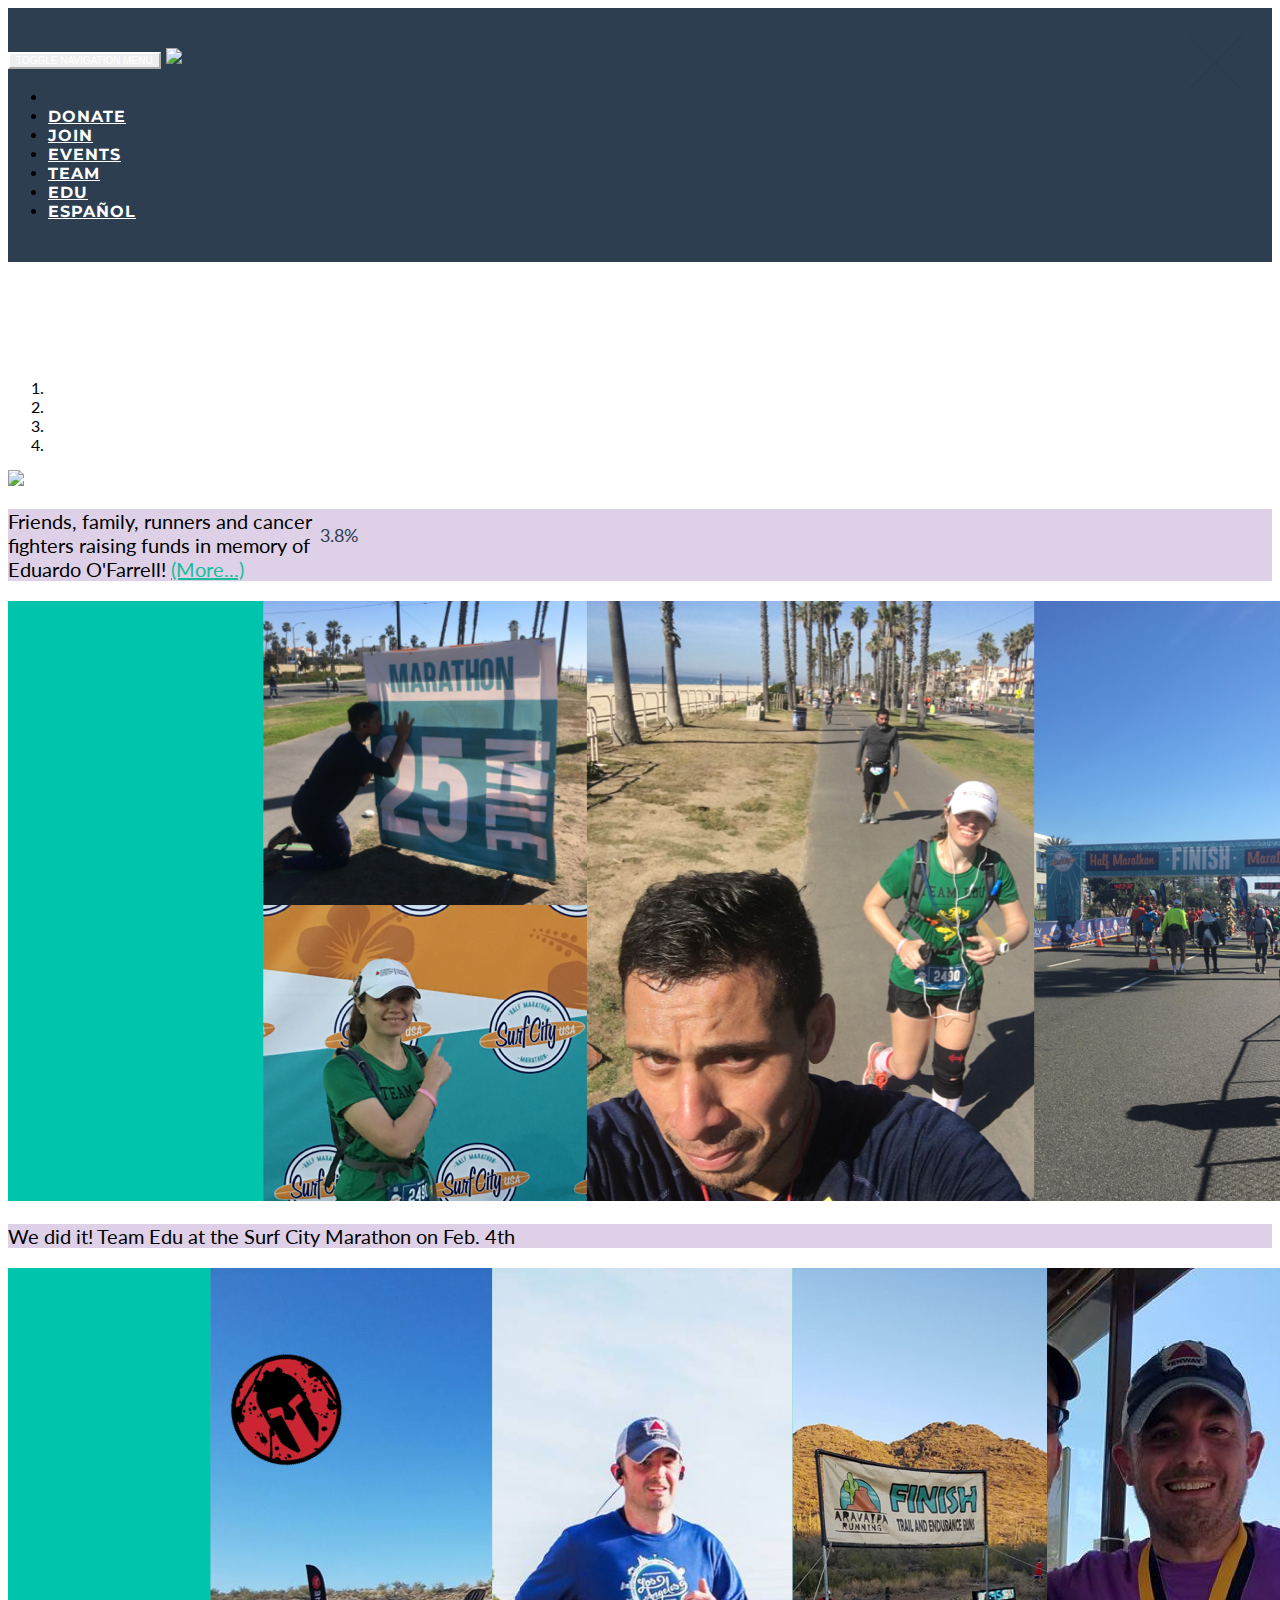
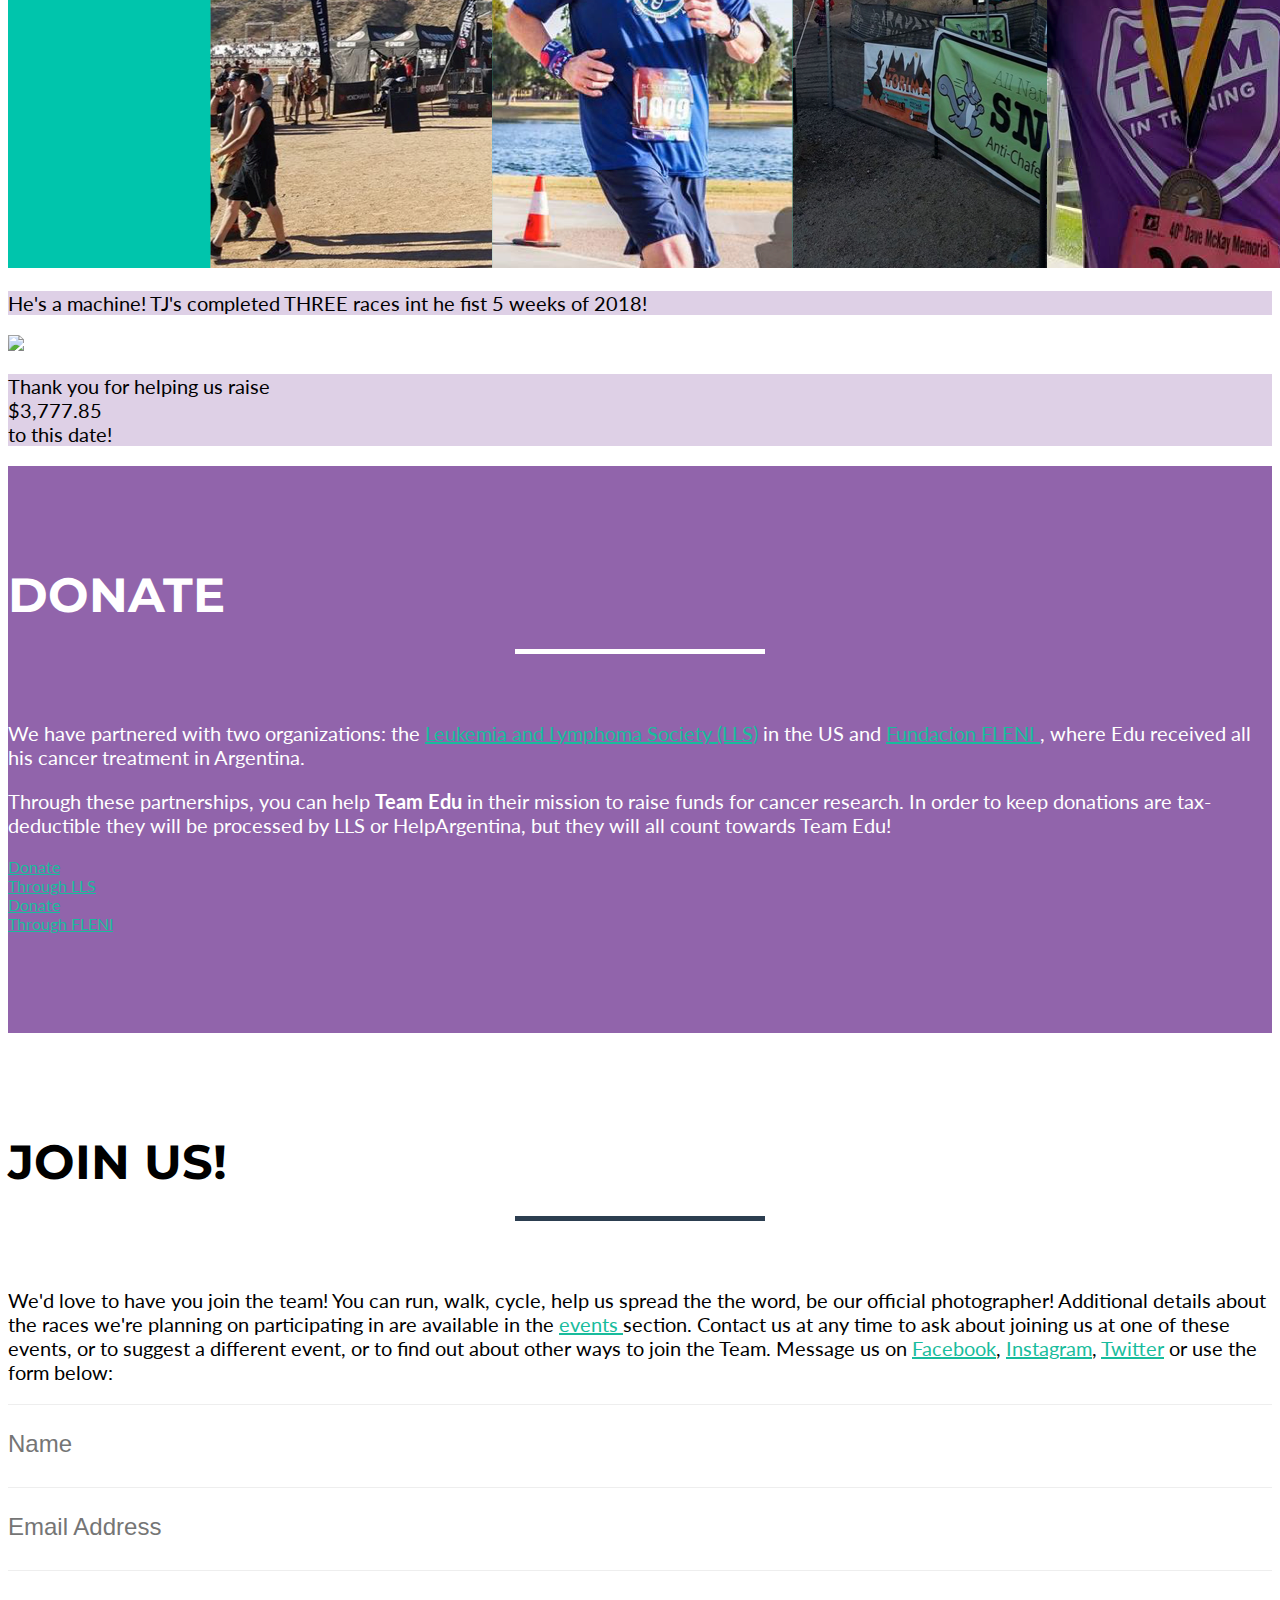
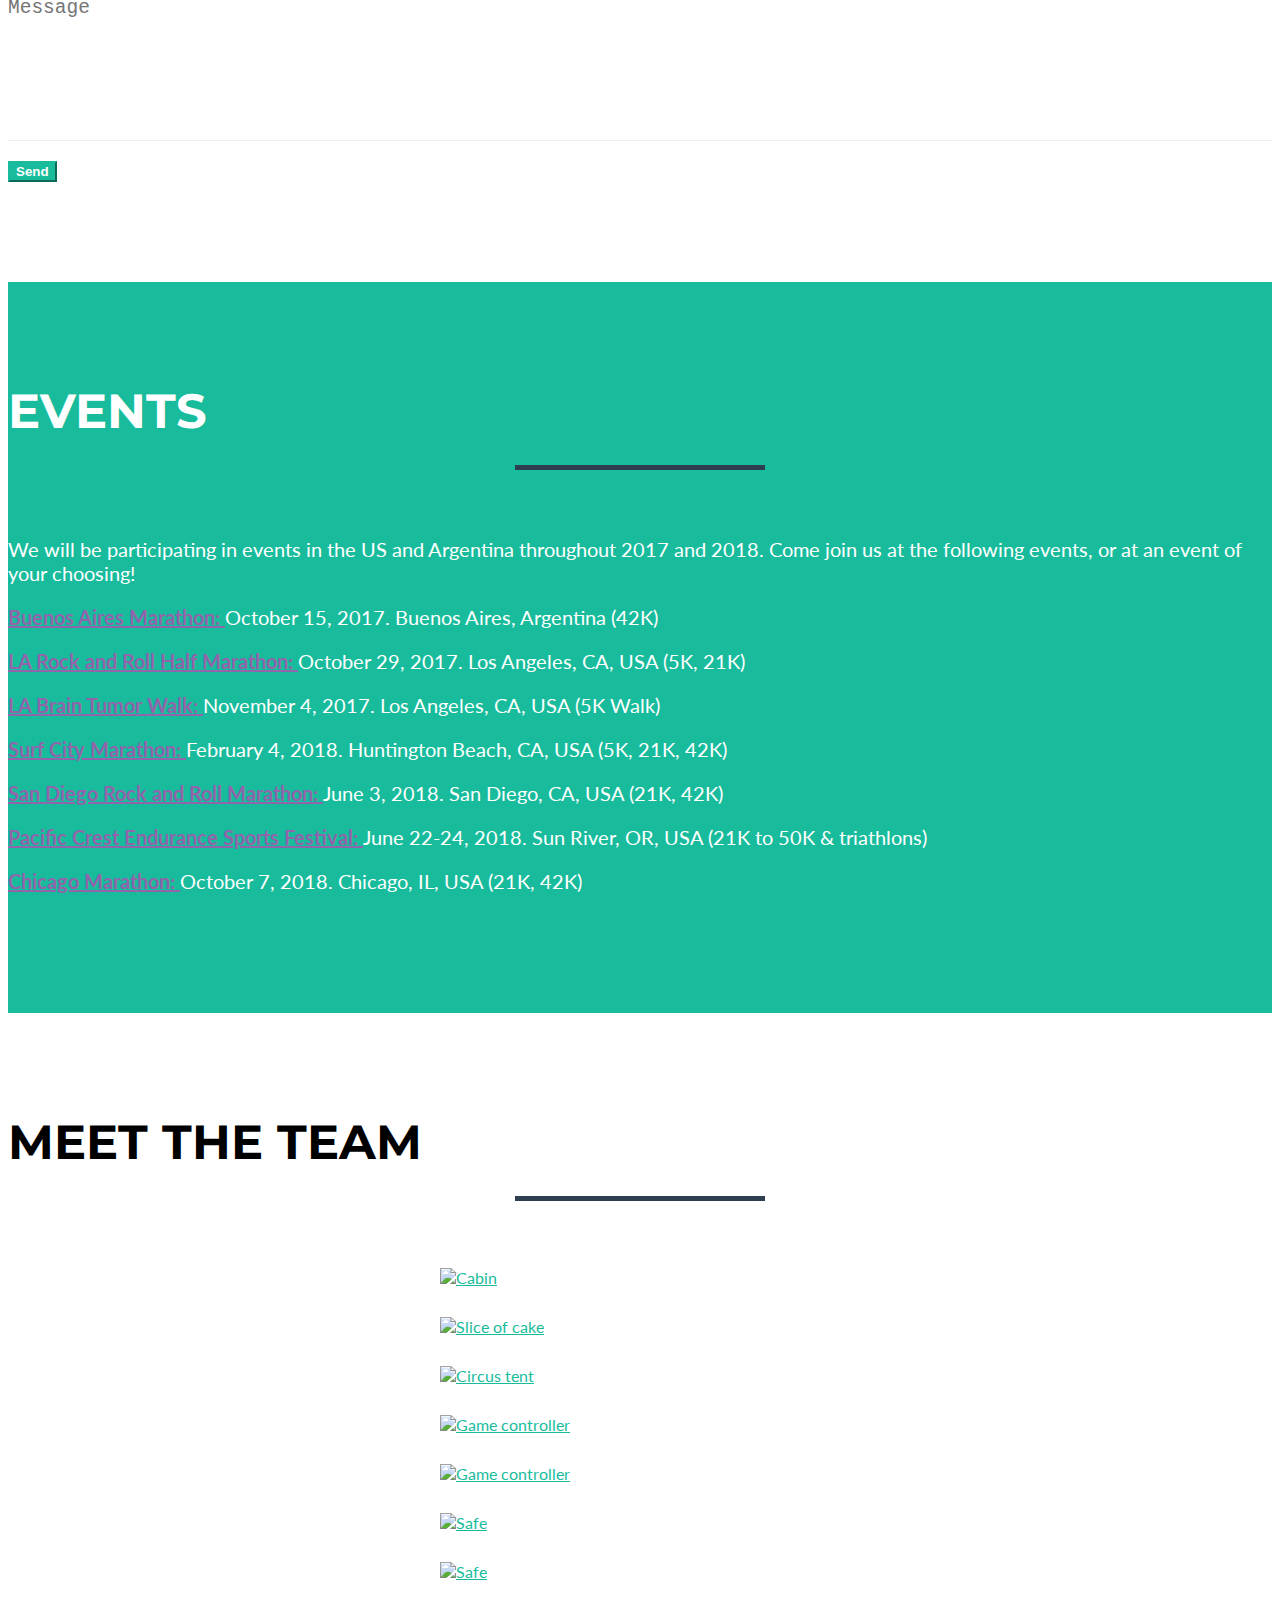
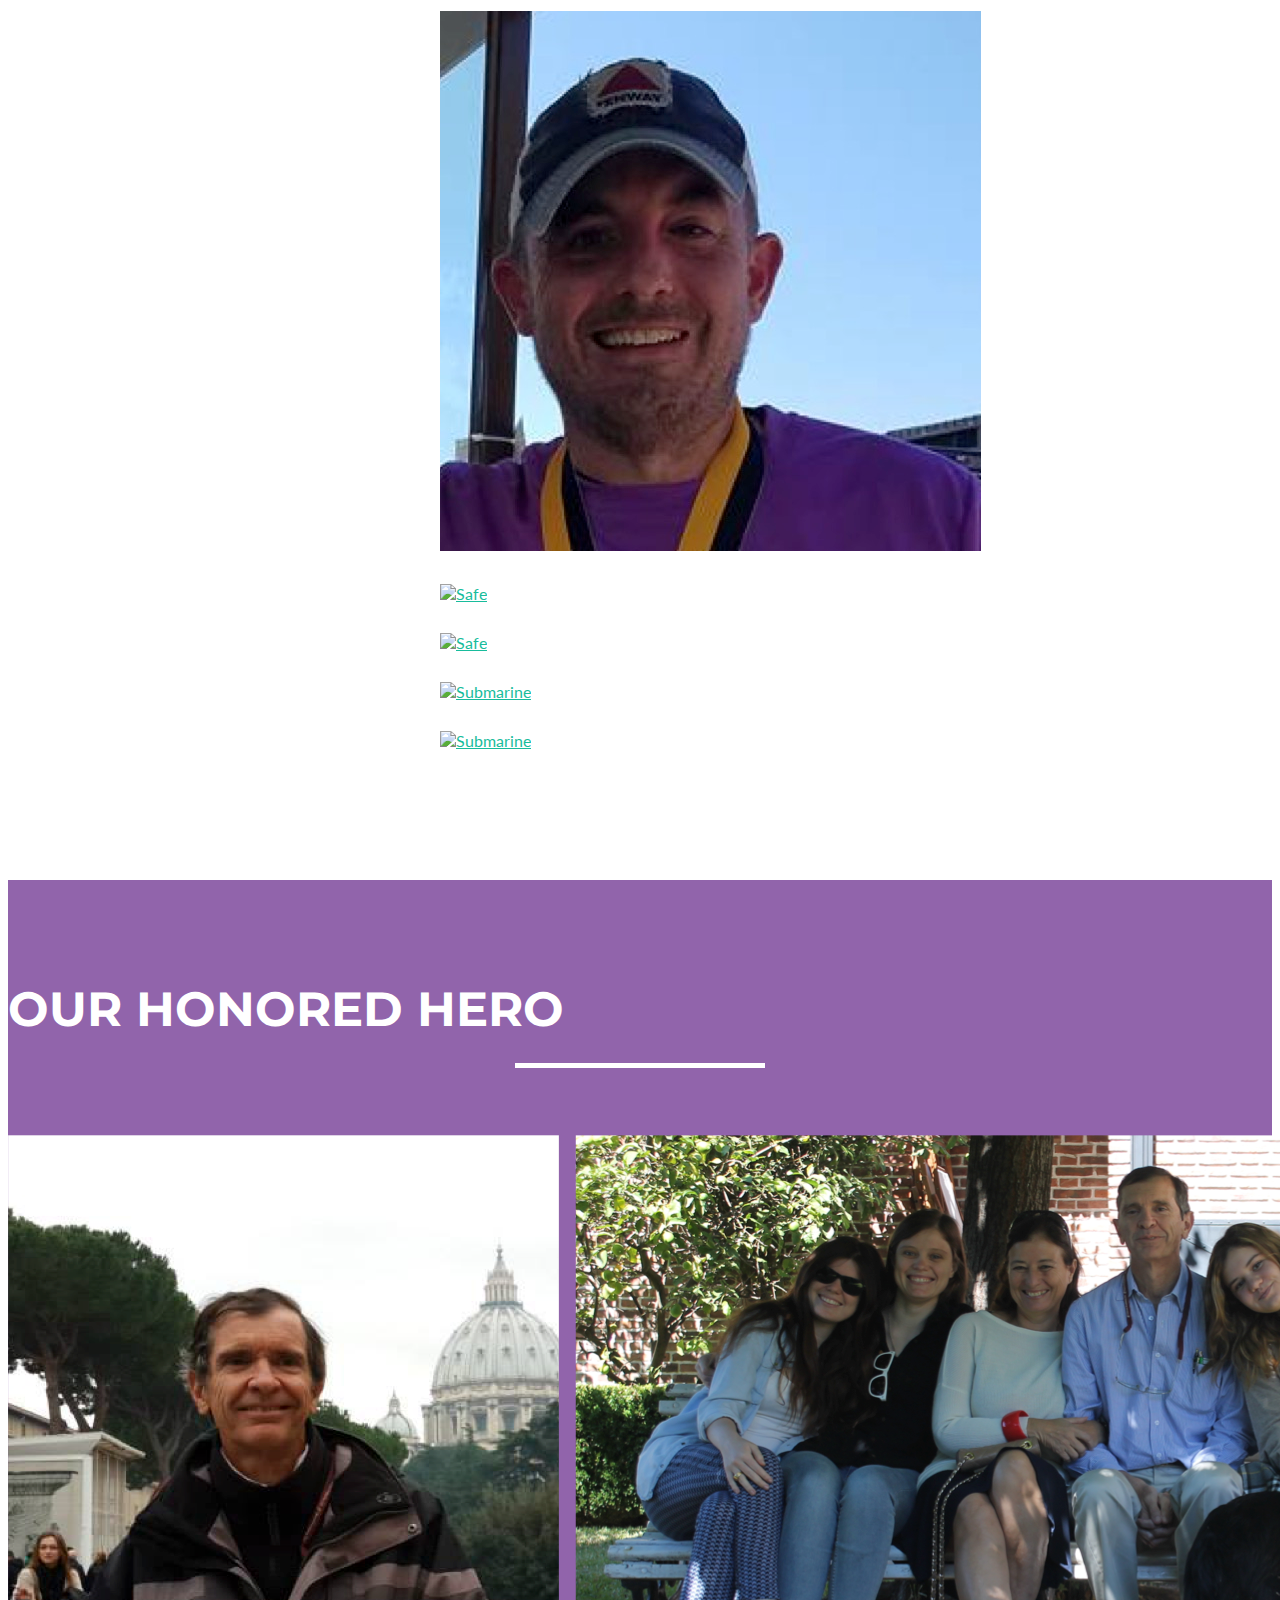
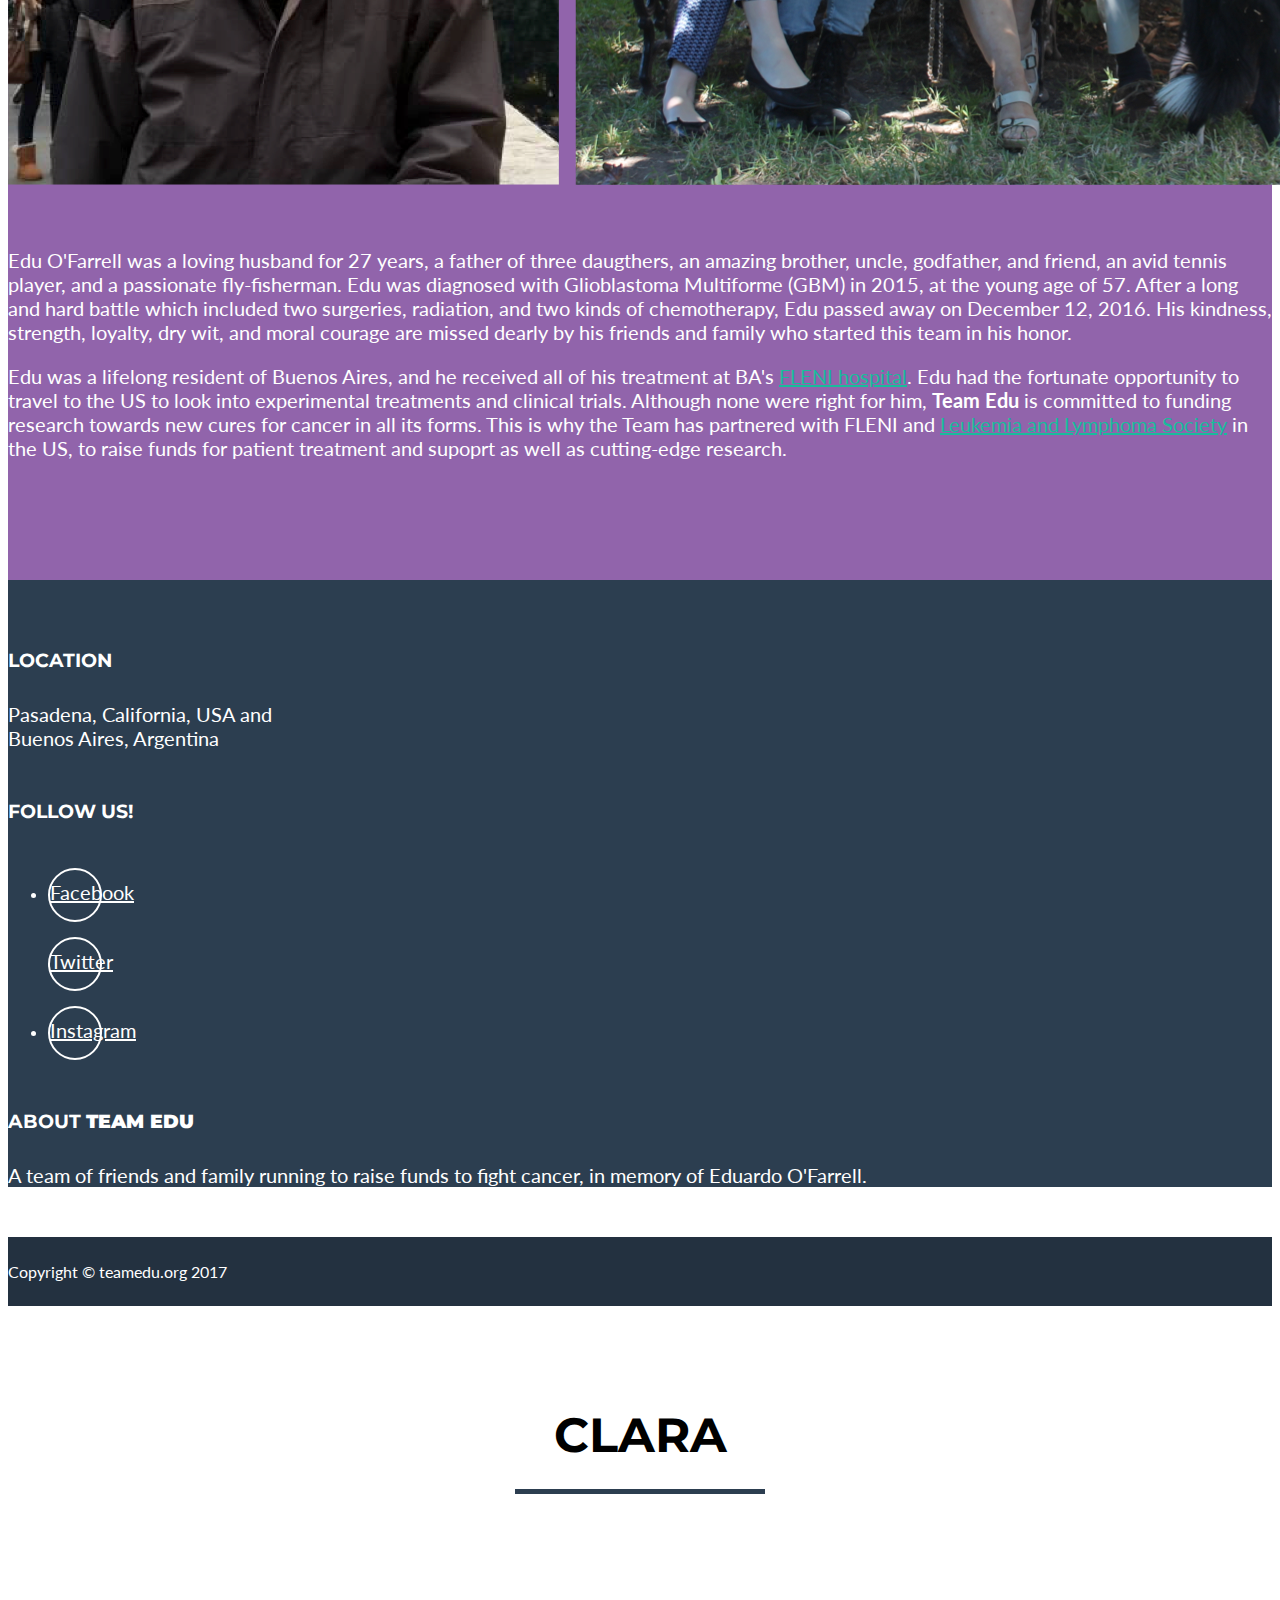
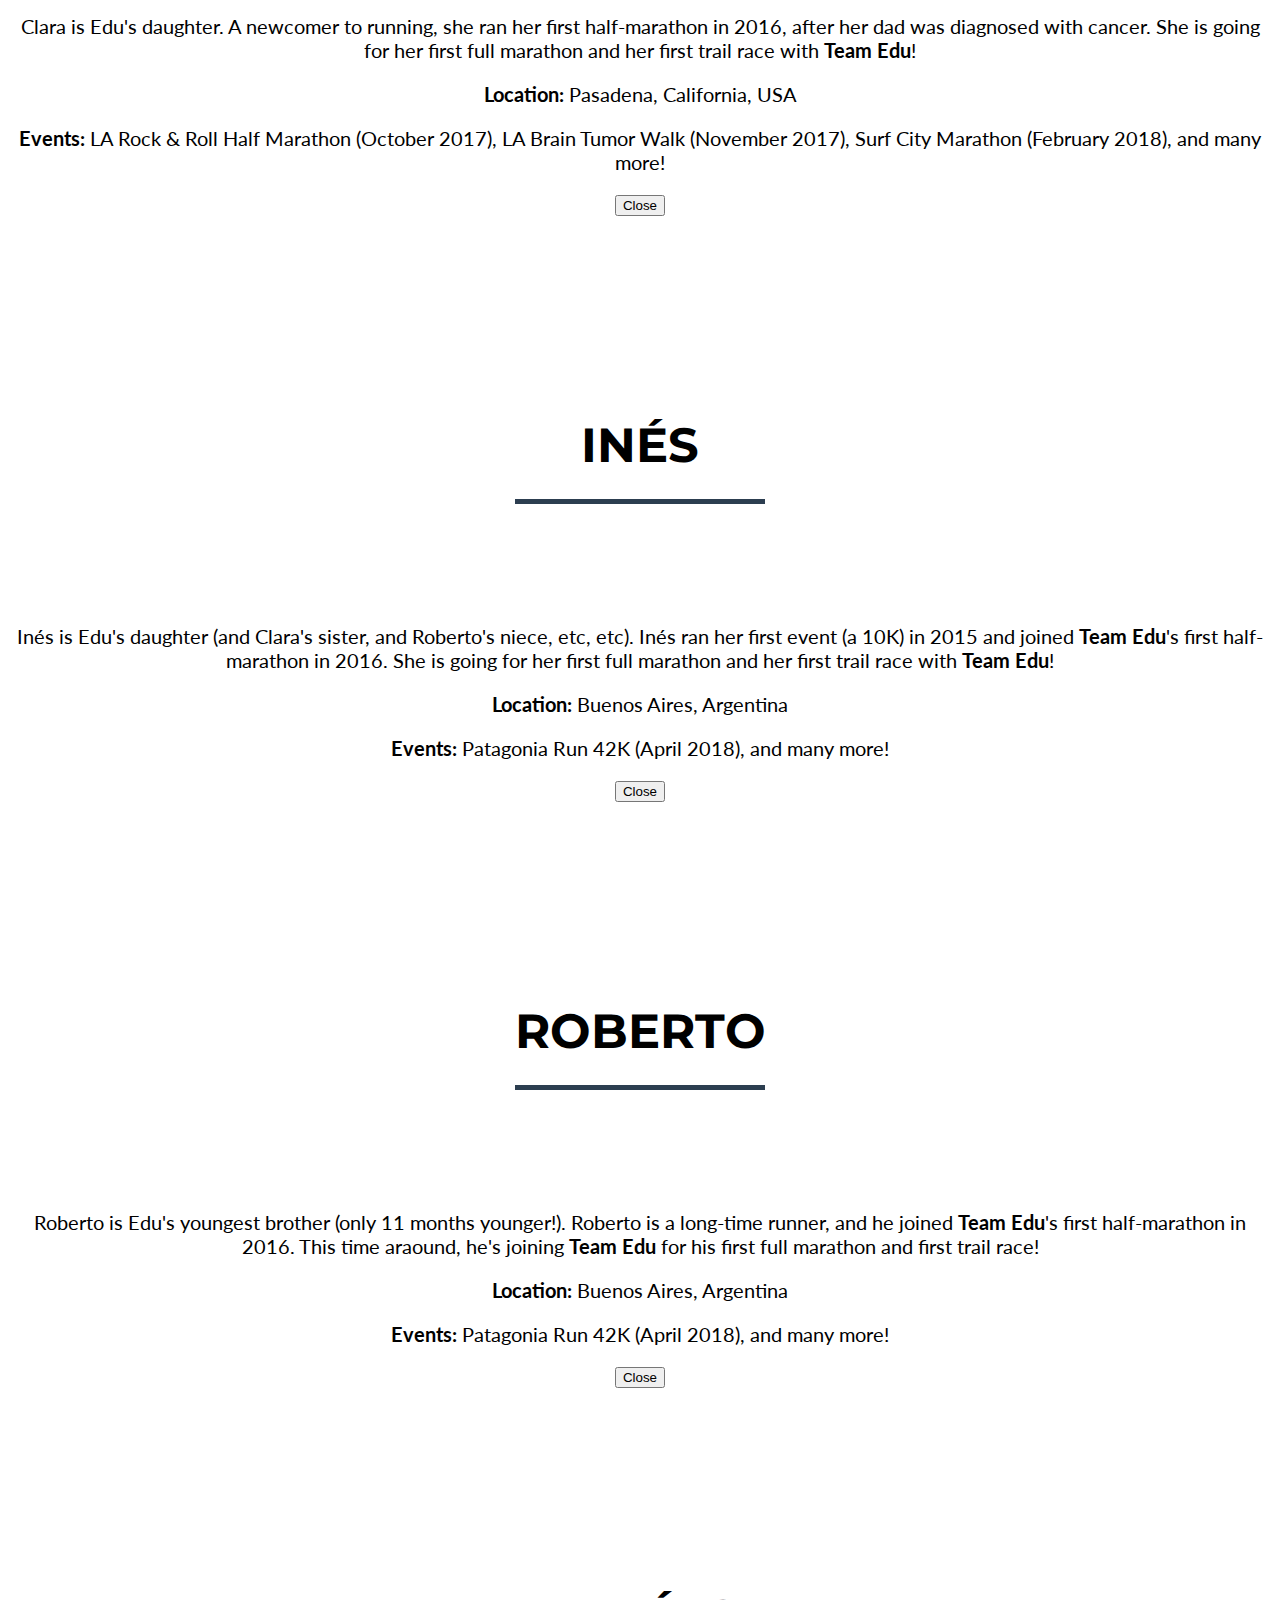
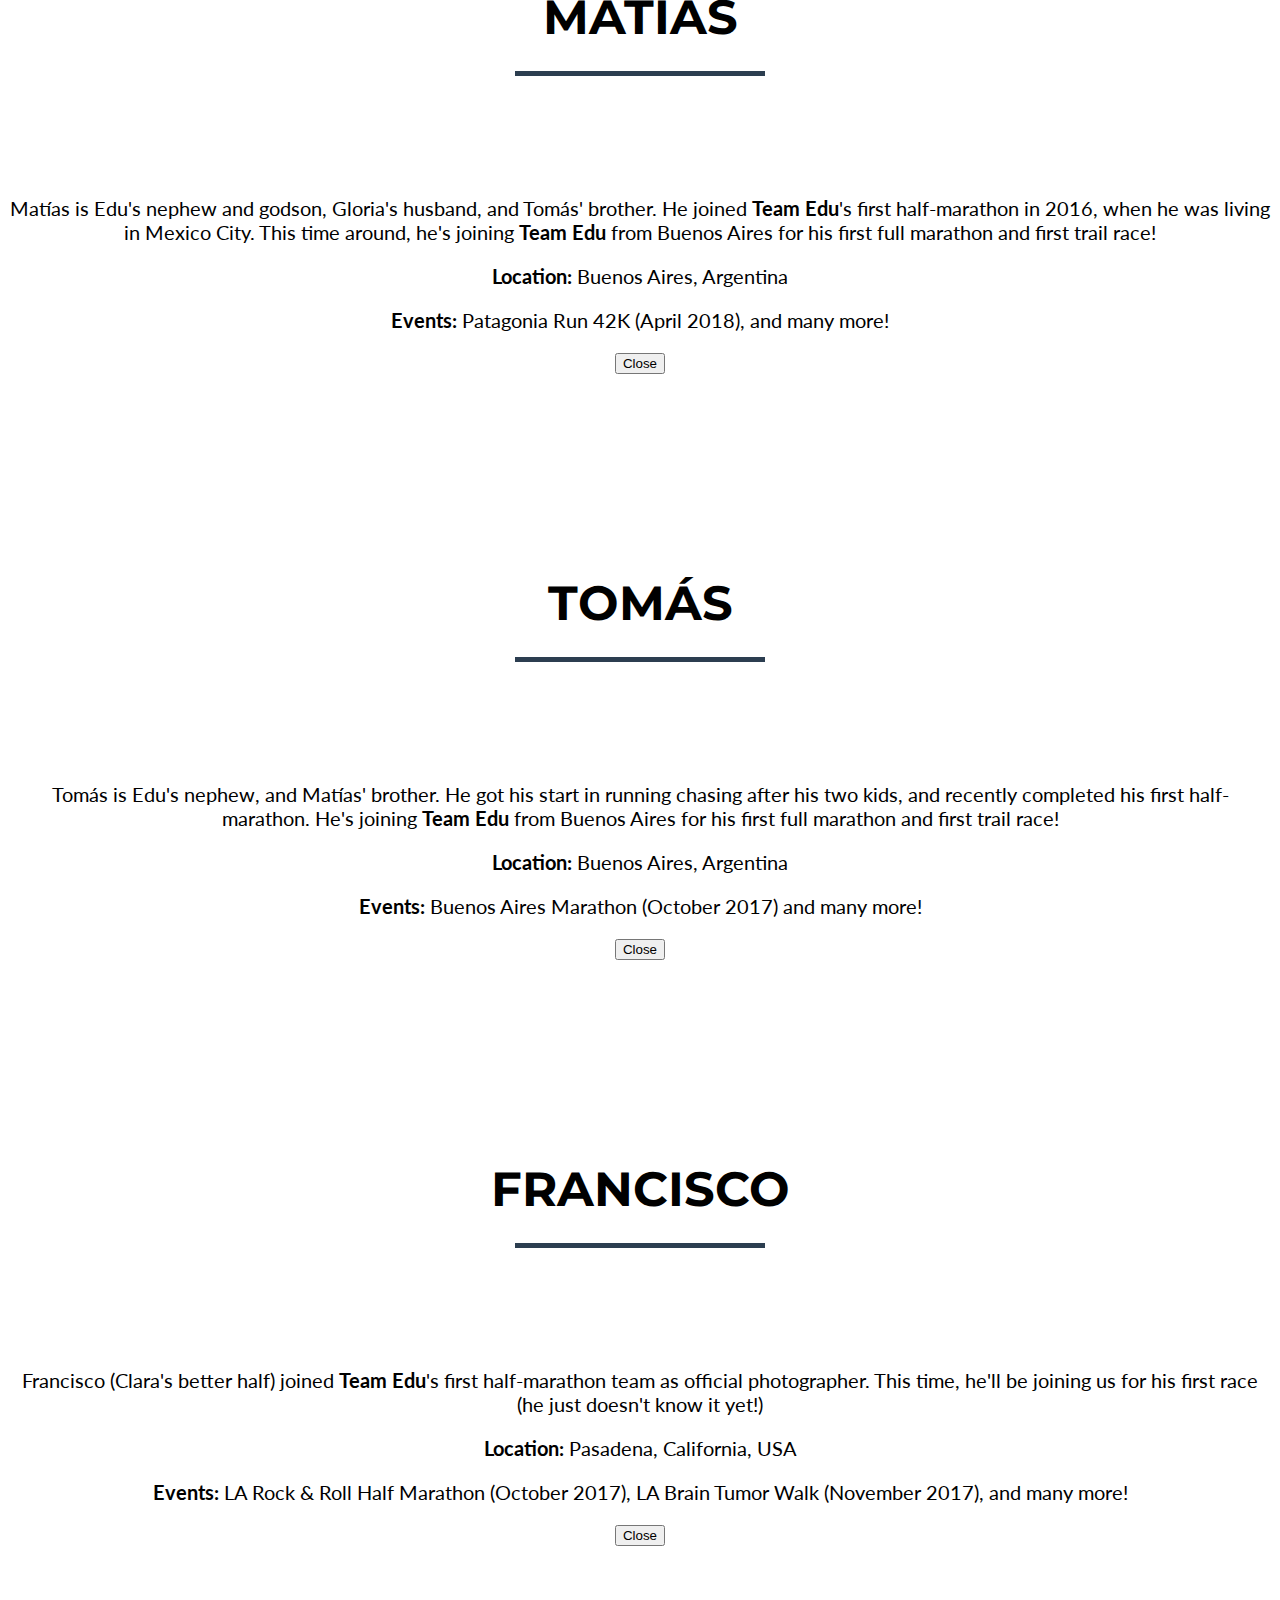
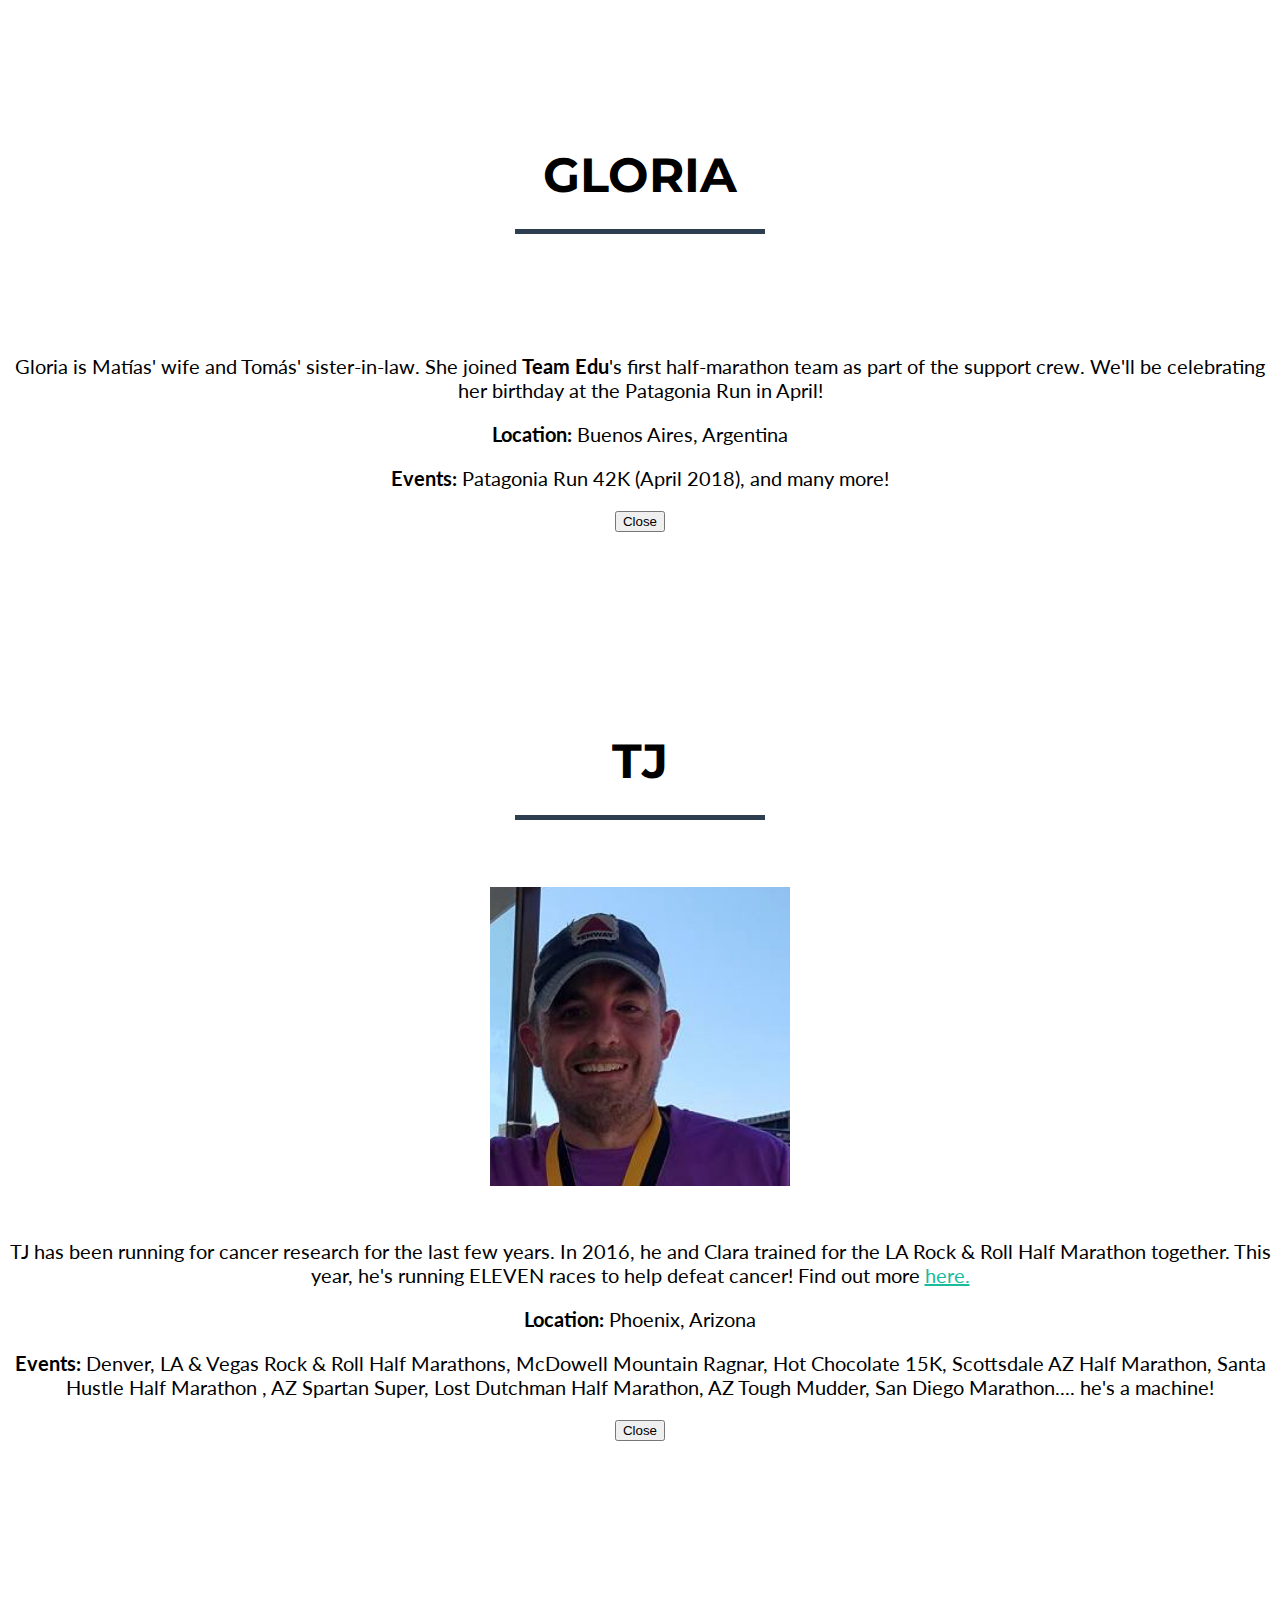
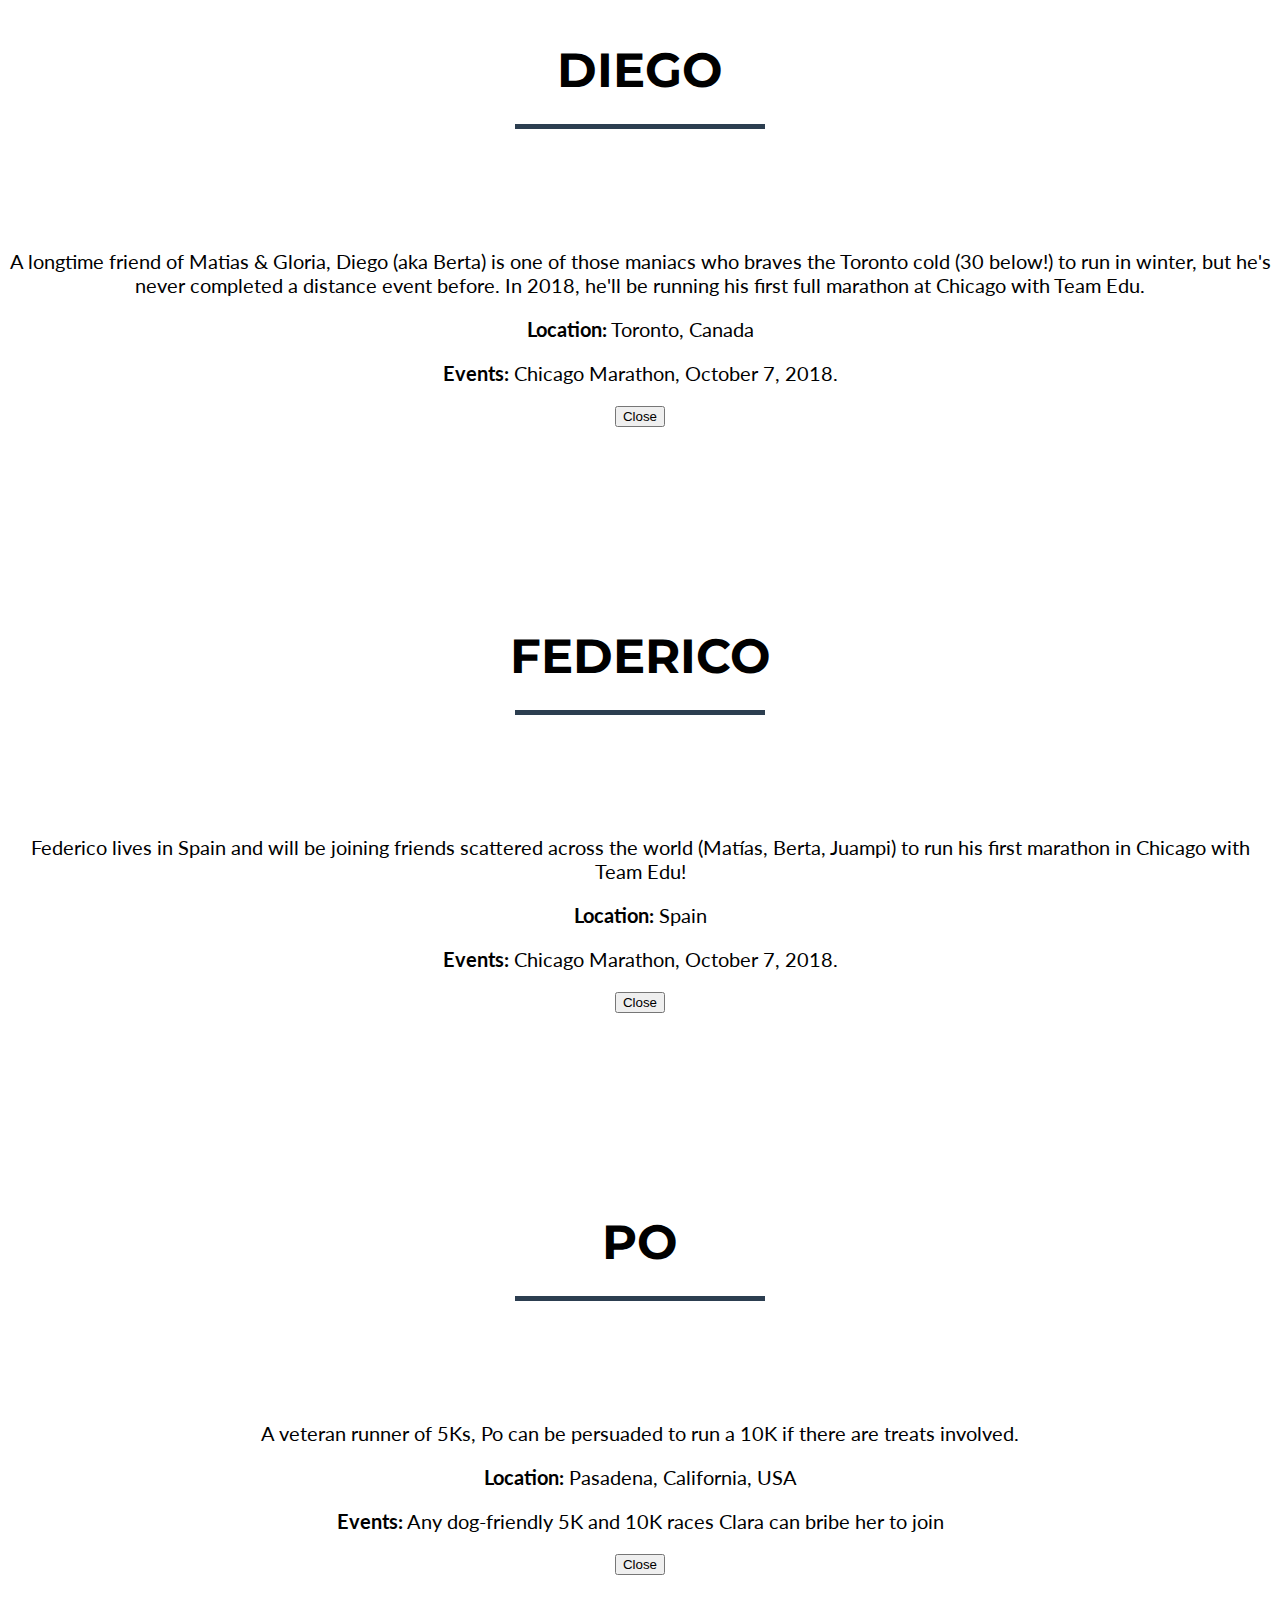
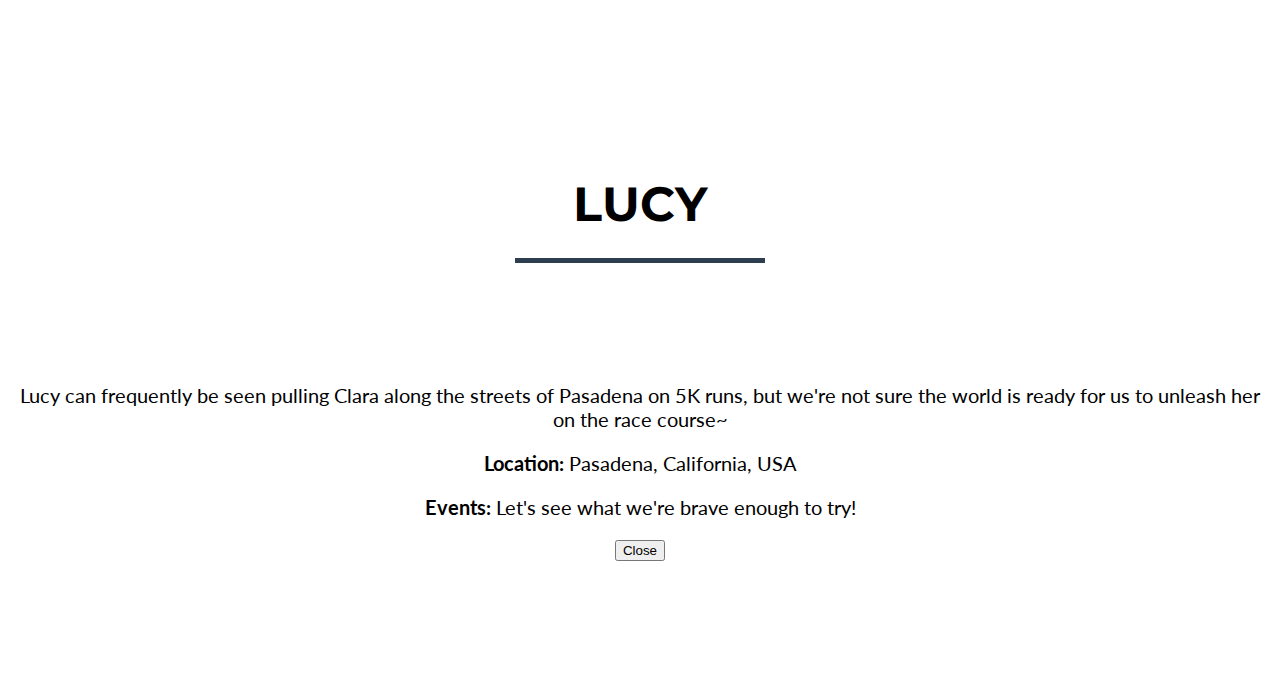
==== index.html @ 56c95f50 "Updates LLS link" ====
<!DOCTYPE html>
<html lang="en">

<head>

    <meta charset="utf-8">
    <meta http-equiv="X-UA-Compatible" content="IE=edge">
    <meta name="viewport" content="width=device-width, initial-scale=1">
    <meta name="description" content="">
    <meta name="author" content="">

    <title>Team Edu | Fighting cancer across borders! </title>

    <!-- Bootstrap Core CSS -->
    <link href="vendor/bootstrap/css/bootstrap.min.css" rel="stylesheet">

    <!-- Theme CSS -->
    <link href="css/freelancer.css" rel="stylesheet">

    <!-- Custom CSS -->
    <link href="css/custom.css" rel="stylesheet">

    <!-- Custom Fonts -->
    <link href="vendor/font-awesome/css/font-awesome.min.css" rel="stylesheet" type="text/css">
    <link href="https://fonts.googleapis.com/css?family=Montserrat:400,700" rel="stylesheet" type="text/css">
    <link href="https://fonts.googleapis.com/css?family=Lato:400,700,400italic,700italic" rel="stylesheet" type="text/css">

    <!-- HTML5 Shim and Respond.js IE8 support of HTML5 elements and media queries -->
    <!-- WARNING: Respond.js doesn't work if you view the page via file:// -->
    <!--[if lt IE 9]>
        <script src="https://oss.maxcdn.com/libs/html5shiv/3.7.0/html5shiv.js"></script>
        <script src="https://oss.maxcdn.com/libs/respond.js/1.4.2/respond.min.js"></script>
    <![endif]-->

</head>

<body id="page-top" class="index">
<div id="skipnav"><a href="#maincontent">Skip to main content</a></div>

    <!-- Navigation -->
    <nav id="mainNav" class="navbar navbar-default navbar-fixed-top navbar-custom">
        <div class="container">
            <!-- Brand and toggle get grouped for better mobile display -->
            <div class="navbar-header page-scroll">
                <button type="button" class="navbar-toggle" data-toggle="collapse" data-target="#bs-example-navbar-collapse-1">
                    <span class="sr-only">Toggle navigation</span> Menu <i class="fa fa-bars"></i>
                </button>
                <a class="navbar-brand" href="#page-top"><img src="img/brand-01.png"/></a>
            </div>

            <!-- Collect the nav links, forms, and other content for toggling -->
            <div class="collapse navbar-collapse" id="bs-example-navbar-collapse-1">
                <ul class="nav navbar-nav navbar-right">
                    <li class="hidden">
                        <a href="#page-top"></a>
                    </li>
                    <li class="page-scroll">
                        <a href="#donate">DONATE</a>
                    </li>
                    <li class="page-scroll">
                        <a href="#join">JOIN</a>
                    </li>
             <li class="page-scroll">
                        <a href="#events">EVENTS</a>
                    </li>
                    <li class="page-scroll">
                        <a href="#team">TEAM</a>
                    </li>
                    <li class="page-scroll">
                        <a href="#heroes">EDU</a>
                    </li>
                    <!--<li class="page-scroll">
                        <a href="#">FUNDS</a>
                    </li>-->
            <li class="page-scroll">
                        <a href="index_es.html">ESPA&NtildeOL</a>
                    </li>
                </ul>
            </div>
            <!-- /.navbar-collapse -->
        </div>
        <!-- /.container-fluid -->
    </nav>
    <section id="carousel-section">
        <div id="carousel-example" class="carousel slide" data-ride="carousel">
            <ol class="carousel-indicators">
                <li data-target="#carousel-example" data-slide-to="0" class="active"></li>
                <li data-target="#carousel-example" data-slide-to="1"></li>
		<li data-target="#carousel-example" data-slide-to="2"></li>
		 <li data-target="#carousel-example" data-slide-to="3"></li>
            </ol>

            <div class="carousel-inner">
                <div class="item active">
                    <a href="#"><img src="img/slide-teamedu-01.png" /></a>
                    <div class="carousel-caption">
                        <!-- <h3><strong>Team Edu</strong></h3> -->
                        <div class="col-lg-12">
                        <p>Friends, family, runners and cancer<br/>fighters 
                        raising funds in memory of<br />Eduardo O'Farrell! <a href="/#heroes">(More...)</a>
                        </p>
                        </div>
                    </div>
                </div>

				     <div class="item">
                    <a href="#"><img src="img/surfcity_banner2.png" /></a>
                    <div class="carousel-caption">
                        <p>We did it! Team Edu at the Surf City Marathon on Feb. 4th </p>
                    </div>
				     </div>

		<div class="item">
                    <a href="#"><img src="img/tj_race_banner.png" /></a>
                    <div class="carousel-caption">
                        <p>He's a machine! TJ's completed THREE races int he fist 5 weeks of 2018! </p>
                    </div>
                </div>
				     
		
                <div class="item">
                    <a href="#"><img src="img/slide-pbar-01.png" /></a>
					<div id="pbar-container">
						<div class="pbar-goal">Towards our $100K Goal!</div>
						<div class="progress">
						  <div class="progress-bar progress-bar-warning progress-bar-striped active" role="progressbar" aria-valuenow="2"
						  aria-valuemin="0" aria-valuemax="100" style="width:3.8%">
							3.8%
						  </div>
						</div>
					</div>
                    <div class="carousel-caption">
                        <p>Thank you for helping us raise <br/>$3,777.85 <br/>to this date!</p>
                    </div>
                </div>
            </div>

            <a class="left carousel-control" href="#carousel-example" data-slide="prev">
                <span class="glyphicon glyphicon-chevron-left"></span>
            </a>
            <a class="right carousel-control" href="#carousel-example" data-slide="next">
                <span class="glyphicon glyphicon-chevron-right"></span>
            </a>
        </div>
    </section>
    <!-- Donate Section -->
    <section class="success" id="donate">
        <div class="container">
            <div class="row">
                <div class="col-lg-12 text-center">
                    <h2>Donate</h2>
                    <hr class="star-light">
                </div>
            </div>
           
            <div class="row">
                <div class="col-lg-8 col-lg-offset-2">
                    <p>We have partnered with two organizations: the <a href="https://www.lls.org">Leukemia
                    and Lymphoma Society (LLS)</a> in the US and <a href="http://www.fleni.org.ar/donar/"> Fundacion FLENI
                    </a>, where Edu received all his cancer treatment in
                    Argentina. </p>
                    <p>
                    Through these partnerships, you can help <strong>Team Edu</strong> in their
                    mission to raise funds for cancer research. In order to keep donations are tax-deductible they will be processed by LLS or HelpArgentina, but they will all count towards Team Edu!
                    </p>
                </div>
		
            </div>
            <div class="row">
                <div class="col-lg-4 col-lg-offset-2 text-center">
                    <a href="http://bit.ly/2C8KvkS" class="btn btn-info btn-lg">
                        Donate </br>
                        Through LLS    
                    </a>
                </div>
                <div class="col-lg-4 text-center">
                    <a href="https://bit.ly/HelpArgentina_en" class="btn btn-info btn-lg">
                        Donate </br>
                        Through FLENI
                    </a>
                </div>
            </div>
        </div>
    </section>

        <!-- Join Section -->
    <section id="join">
        <div class="container">
            <div class="row">
                <div class="col-lg-12 text-center">
                    <h2>JOIN US!</h2>
                    <hr class="star-primary">
                </div>
            </div>
        <div class="row">
              <div class="col-lg-8 col-lg-offset-2">
                <p>We'd love to have you join the team! You can run, walk,
                cycle, help us spread the the word, be our official
                photographer! Additional details about the races we're planning
                on participating in are available in the <a href="#events">
                events </a> section. Contact us at any time to ask about
                joining us at one of these events, or to suggest a different
                event, or to find out about other ways to join the Team.
                Message us on <a href="https://www.facebook.com/goteamedu/">
                Facebook</a>, <a href="https://www.instagram.com/goteamedu/">
                Instagram</a>, <a href="https://www.twitter.com/goteamedu/">
                Twitter</a> or use the form below: </p>
          </div>
        </div>
            <div class="row">
                <div class="col-lg-8 col-lg-offset-2">
                    <!-- To configure the contact form email address, go to mail/contact_me.php and update the email address in the PHP file on line 19. -->
                    <!-- The form should work on most web servers, but if the form is not working you may need to configure your web server differently. -->
                    <form name="sentMessage" id="contactForm" novalidate>
                        <div class="row control-group">
                            <div class="form-group col-xs-12 floating-label-form-group controls">
                                <label for="name">Name</label>
                                <input type="text" class="form-control" placeholder="Name" id="name" required data-validation-required-message="Please enter your name.">
                                <p class="help-block text-danger"></p>
                            </div>
                        </div>
                        <div class="row control-group">
                            <div class="form-group col-xs-12 floating-label-form-group controls">
                                <label for="email">Email Address</label>
                                <input type="email" class="form-control" placeholder="Email Address" id="email" required data-validation-required-message="Please enter your email address.">
                                <p class="help-block text-danger"></p>
                            </div>
                        </div>
                        <!--
                        <div class="row control-group">
                            <div class="form-group col-xs-12 floating-label-form-group controls">
                                <label for="phone">Phone Number</label>
                                <input type="tel" class="form-control" placeholder="Phone Number" id="phone" required data-validation-required-message="Please enter your phone number.">
                                <p class="help-block text-danger"></p>
                            </div>
                        </div>
                        -->
                        <div class="row control-group">
                            <div class="form-group col-xs-12 floating-label-form-group controls">
                                <label for="message">Message</label>
                                <textarea rows="5" class="form-control" placeholder="Message" id="message" required data-validation-required-message="Please enter a message."></textarea>
                                <p class="help-block text-danger"></p>
                            </div>
                        </div>
                        <br>
                        <div id="success"></div>
                        <div class="row">
                            <div class="form-group col-xs-12">
                                <button type="submit" class="btn btn-success btn-lg">Send</button>
                            </div>
                        </div>
                    </form>
                </div>
            </div>
        </div>
    </section>

        <!-- Events Section -->
    <section class="success" id="events">
        <div class="container">
            <div class="row">
                <div class="col-lg-12 text-center">
                    <h2>EVENTS</h2>
                    <hr class="star-green">
                </div>
            </div>
        <div class="row">
              <div class="col-lg-8 col-lg-offset-2">
        <p> We will be participating in events in the US and Argentina throughout 2017 and 2018. Come join us at the following events, or at an event of your choosing!
        </p>
        <p><a href="http://maratondebuenosaires.com/en/42k/" style="color:#9164AB;"><b>Buenos Aires Marathon: </b></a> October 15, 2017. Buenos Aires, Argentina (42K)</p>
        <p><a href="http://www.runrocknroll.com/los-angeles/" style="color:#9164AB;"><b>LA Rock and Roll Half Marathon: </b></a> October 29, 2017. Los Angeles, CA, USA (5K, 21K)</p>
        <p><a href="http://events.braintumor.org/los-angeles-brain-tumor-walk/" style="color:#9164AB;"><b>LA Brain Tumor Walk: </b></a> November 4, 2017. Los Angeles, CA, USA (5K Walk)</p>
        <p><a href="http://www.runsurfcity.com/" style="color:#9164AB;"><b>Surf City Marathon: </b></a> February 4, 2018. Huntington Beach, CA, USA (5K, 21K, 42K)</p>
        <p><a href="http://www.runrocknroll.com/san-diego/" style="color:#9164AB;"><b>San Diego Rock and Roll Marathon: </b></a> June 3, 2018. San Diego, CA, USA (21K, 42K)</p>
	<p><a href="http://whyracingevents.com/event/989/" style="color:#9164AB;"><b>Pacific Crest Endurance Sports Festival: </b></a> June 22-24, 2018. Sun River, OR, USA (21K to 50K & triathlons)</p>
	<p><a href="http://www.chicagomarathon.com" style="color:#9164AB;"><b>Chicago Marathon: </b></a> October 7, 2018. Chicago, IL, USA (21K, 42K)</p>
          </div>
          </div>                          
            </div>
        </div>
    </section>
    



    <!-- Team Grid Section -->
    <section id="team">
        <div class="container">
            <div class="row">
                <div class="col-lg-12 text-center">
                    <h2>MEET THE TEAM</h2>
                    <hr class="star-primary">
                </div>
            </div>
            <div class="row">
                <div class="col-sm-3 team-item">
                    <a href="#teamModal1" class="team-link" data-toggle="modal">
                        <div class="caption">
                            <div class="caption-content">
                                <i class="fa fa-search-plus fa-3x"></i>
                            </div>
                        </div>
                        <img src="img/team/cof.jpeg" class="img-responsive" alt="Cabin">
                    </a>
                </div>
                <div class="col-sm-3 team-item">
                    <a href="#teamModal2" class="team-link" data-toggle="modal">
                        <div class="caption">
                            <div class="caption-content">
                                <i class="fa fa-search-plus fa-3x"></i>
                            </div>
                        </div>
                        <img src="img/team/iof.jpg" class="img-responsive" alt="Slice of cake">
                    </a>
                </div>
                <div class="col-sm-3 team-item">
                    <a href="#teamModal3" class="team-link" data-toggle="modal">
                        <div class="caption">
                            <div class="caption-content">
                                <i class="fa fa-search-plus fa-3x"></i>
                            </div>
                        </div>
                        <img src="img/team/rof.jpg" class="img-responsive" alt="Circus tent">
                    </a>
                </div>
                <div class="col-sm-3 team-item">
                    <a href="#teamModal4" class="team-link" data-toggle="modal">
                        <div class="caption">
                            <div class="caption-content">
                                <i class="fa fa-search-plus fa-3x"></i>
                            </div>
                        </div>
                        <img src="img/team/mof.jpg" class="img-responsive" alt="Game controller">
                    </a>
                </div>
        <div class="col-sm-3 team-item">
                    <a href="#teamModal5" class="team-link" data-toggle="modal">
                        <div class="caption">
                            <div class="caption-content">
                                <i class="fa fa-search-plus fa-3x"></i>
                            </div>
                        </div>
                        <img src="img/team/tof.jpg" class="img-responsive" alt="Game controller">
                    </a>
                </div>
                <div class="col-sm-3 team-item">
                    <a href="#teamModal6" class="team-link" data-toggle="modal">
                        <div class="caption">
                            <div class="caption-content">
                                <i class="fa fa-search-plus fa-3x"></i>
                            </div>
                        </div>
                        <img src="img/team/faz.jpg" class="img-responsive" alt="Safe">
                    </a>
                </div>
        <div class="col-sm-3 team-item">
                    <a href="#teamModal7" class="team-link" data-toggle="modal">
                        <div class="caption">
                            <div class="caption-content">
                                <i class="fa fa-search-plus fa-3x"></i>
                            </div>
                        </div>
                        <img src="img/team/gpof.jpg" class="img-responsive" alt="Safe">
                    </a>
        </div>
	<div class="col-sm-3 team-item">
                    <a href="#teamModal8" class="team-link" data-toggle="modal">
                        <div class="caption">
                            <div class="caption-content">
                                <i class="fa fa-search-plus fa-3x"></i>
                            </div>
                        </div>
                        <img src="img/team/tjg.jpg" class="img-responsive" alt="Safe">
                    </a>
        </div>
		<div class="col-sm-3 team-item">
                    <a href="#teamModal11" class="team-link" data-toggle="modal">
                        <div class="caption">
                            <div class="caption-content">
                                <i class="fa fa-search-plus fa-3x"></i>
                            </div>
                        </div>
                        <img src="img/team/Diego.png" class="img-responsive" alt="Safe">
                    </a>
                </div>
		<div class="col-sm-3 team-item">
                    <a href="#teamModal12" class="team-link" data-toggle="modal">
                        <div class="caption">
                            <div class="caption-content">
                                <i class="fa fa-search-plus fa-3x"></i>
                            </div>
                        </div>
                        <img src="img/team/FA.jpg" class="img-responsive" alt="Safe">
                    </a>
                </div>
                <div class="col-sm-3 team-item">
                    <a href="#teamModal9" class="team-link" data-toggle="modal">
                        <div class="caption">
                            <div class="caption-content">
                                <i class="fa fa-search-plus fa-3x"></i>
                            </div>
                        </div>
                        <img src="img/team/po.jpg" class="img-responsive" alt="Submarine">
                    </a>
                </div>
                <div class="col-sm-3 team-item">
                    <a href="#teamModal10" class="team-link" data-toggle="modal">
                        <div class="caption">
                            <div class="caption-content">
                                <i class="fa fa-search-plus fa-3x"></i>
                            </div>
                        </div>
                        <img src="img/team/lucy.jpg" class="img-responsive" alt="Submarine">
                    </a>
                </div>
            </div>
        </div>
    </section>

        <!-- Heroes Section -->
    <section class="success" id="heroes">
        <div class="container">
            <div class="row">
                <div class="col-lg-12 text-center">
                    <h2>Our Honored Hero</h2>
                    <hr class="star-light">
                </div>
            </div>
            <div class="row">
                <div class="col-lg-12 text-center">
                  <img src="img/Edu_Banner.png" class="img-responsive img-centered" alt="">
                  <div class="spacer25"></div>
                </div>
            </div>
            <div class="row">
                <div class="col-lg-6">
                    <p> Edu O'Farrell was a loving husband for 27 years, a father of three
                    daugthers, an amazing brother, uncle, godfather, and friend, an avid tennis
                    player, and a passionate fly-fisherman. Edu was diagnosed with Glioblastoma
                    Multiforme (GBM) in 2015, at the young age of 57. After a long and hard battle
                    which included two surgeries, radiation, and two kinds of chemotherapy, Edu
                    passed away on December 12, 2016. His kindness, strength, loyalty, dry wit, and
                    moral courage are missed dearly by his friends and family who started this team
                    in his honor.
                    </p>
                </div>
                <div class="col-lg-6">
                    <p> Edu was a lifelong resident of Buenos Aires, and he received all of his
                    treatment at BA's <a href="http://www.fleni.org.ar/donar/"> FLENI hospital</a>.
                    Edu had the fortunate opportunity to travel to the US to look into experimental
                    treatments and clinical trials. Although none were right for him, <strong>Team Edu</strong> is
                    committed to funding research towards new cures for cancer in all its forms.
                    This is why the Team has partnered with FLENI and  <a
                    href="https://www.lls.org">Leukemia and Lymphoma Society</a> in the US, to
                    raise funds for patient treatment and supoprt as well as cutting-edge research.
                    </p> 
                </div>
            </div>
        </div>
    </section>

    
    <!-- Footer -->
    <footer class="text-center">
        <div class="footer-above">
            <div class="container">
                <div class="row">
                    <div class="footer-col col-md-4">
                        <h3>Location</h3>
                        <p>Pasadena, California, USA and
                            <br>Buenos Aires, Argentina</p>
                    </div>
                    <div class="footer-col col-md-4">
                        <h3>FOLLOW US!</h3>
                        <ul class="list-inline">
                            <li>
                                <a href="https://www.facebook.com/goteamedu/" class="btn-social btn-outline"><span class="sr-only">Facebook</span><i class="fa fa-fw fa-facebook"></i></a>
                            </li
                            <li>
                                <a href="https://twitter.com/goteamedu" class="btn-social btn-outline"><span class="sr-only">Twitter</span><i class="fa fa-fw fa-twitter"></i></a>
                            </li>
                            <li>
                                <a href="https://www.instagram.com/goteamedu/" class="btn-social btn-outline"><span class="sr-only">Instagram</span><i class="fa fa-fw fa-instagram"></i></a>
                            </li>
                        </ul>
                    </div>
                    <div class="footer-col col-md-4">
                        <h3>About <strong>Team Edu</strong></h3>
                        <p>A team of friends and family running to raise funds to fight cancer, in memory of Eduardo O'Farrell.</p>
                    </div>
                </div>
            </div>
        </div>
        <div class="footer-below">
            <div class="container">
                <div class="row">
                    <div class="col-lg-12">
                        Copyright &copy; teamedu.org 2017
                    </div>
                </div>
            </div>
        </div>
    </footer>

    <!-- Scroll to Top Button (Only visible on small and extra-small screen sizes) -->
    <div class="scroll-top page-scroll hidden-sm hidden-xs hidden-lg hidden-md">
        <a class="btn btn-primary" href="#page-top">
            <i class="fa fa-chevron-up"></i>
        </a>
    </div>

    <!-- Team Modals -->
    <div class="team-modal modal fade" id="teamModal1" tabindex="-1" role="dialog" aria-hidden="true">
        <div class="modal-content">
            <div class="close-modal" data-dismiss="modal">
                <div class="lr">
                    <div class="rl">
                    </div>
                </div>
            </div>
            <div class="container">
                <div class="row">
                    <div class="col-lg-8 col-lg-offset-2">
                        <div class="modal-body">
                            <h2>CLARA</h2>
                            <hr class="star-primary">
                            <img src="img/team/cof.jpeg" class="img-responsive img-centered" width="300px" alt="">
                            <p> Clara is Edu's daughter. A newcomer to running, she ran her first half-marathon in 2016, after her dad was diagnosed with cancer. She is going for her first full marathon and her first trail race with <strong>Team Edu</strong>!</p>
                <p><b>Location:</b> Pasadena, California, USA</p>
                <p><b>Events:</b> LA Rock & Roll Half Marathon (October 2017), LA Brain Tumor Walk (November 2017), Surf City Marathon (February 2018), and many more!</p>
                            <button type="button" class="btn btn-default" data-dismiss="modal"><i class="fa fa-times"></i> Close</button>
                        </div>
                    </div>
                </div>
            </div>
        </div>
    </div>
    <div class="team-modal modal fade" id="teamModal2" tabindex="-1" role="dialog" aria-hidden="true">
        <div class="modal-content">
            <div class="close-modal" data-dismiss="modal">
                <div class="lr">
                    <div class="rl">
                    </div>
                </div>
            </div>
            <div class="container">
                <div class="row">
                    <div class="col-lg-8 col-lg-offset-2">
                        <div class="modal-body">
                            <h2>IN&Eacute;S</h2>
                            <hr class="star-primary">
                            <img src="img/team/iof.jpg" class="img-responsive img-centered" width="300px" alt="">
                            <p> In&eacute;s is Edu's daughter (and Clara's sister, and Roberto's niece, etc, etc). In&eacute;s ran her first event (a 10K) in 2015 and joined <strong>Team Edu</strong>'s first half-marathon in 2016. She is going for her first full marathon and her first trail race with <strong>Team Edu</strong>!</p>
                <p><b>Location:</b> Buenos Aires, Argentina</p>
                <p><b>Events:</b> Patagonia Run 42K (April 2018), and many more!</p>
                
                            
                            <button type="button" class="btn btn-default" data-dismiss="modal"><i class="fa fa-times"></i> Close</button>
                        </div>
                    </div>
                </div>
            </div>
        </div>
    </div>
    <div class="team-modal modal fade" id="teamModal3" tabindex="-1" role="dialog" aria-hidden="true">
        <div class="modal-content">
            <div class="close-modal" data-dismiss="modal">
                <div class="lr">
                    <div class="rl">
                    </div>
                </div>
            </div>
            <div class="container">
                <div class="row">
                    <div class="col-lg-8 col-lg-offset-2">
                        <div class="modal-body">
                            <h2>ROBERTO</h2>
                            <hr class="star-primary">
                            <img src="img/team/rof.jpg" class="img-responsive img-centered" width="300px" alt="">
                 <p> Roberto is Edu's youngest brother (only 11 months younger!). Roberto is a long-time runner, and he joined <strong>Team Edu</strong>'s first half-marathon in 2016. This time araound, he's joining <strong>Team Edu</strong> for his first full marathon and first trail race!</p>
                <p><b>Location:</b> Buenos Aires, Argentina</p>
                <p><b>Events:</b> Patagonia Run 42K (April 2018), and many more!</p>
                            
                            <button type="button" class="btn btn-default" data-dismiss="modal"><i class="fa fa-times"></i> Close</button>
                        </div>
                    </div>
                </div>
            </div>
        </div>
    </div>
    <div class="team-modal modal fade" id="teamModal4" tabindex="-1" role="dialog" aria-hidden="true">
        <div class="modal-content">
            <div class="close-modal" data-dismiss="modal">
                <div class="lr">
                    <div class="rl">
                    </div>
                </div>
            </div>
            <div class="container">
                <div class="row">
                    <div class="col-lg-8 col-lg-offset-2">
                        <div class="modal-body">
                            <h2>MAT&Iacute;AS</h2>
                            <hr class="star-primary">
                            <img src="img/team/mof.jpg" class="img-responsive img-centered" width="300px" alt="">
<p> Mat&iacute;as is Edu's nephew and godson, Gloria's husband, and Tom&aacute;s' brother. He joined <strong>Team Edu</strong>'s first half-marathon in 2016, when he was living in Mexico City. This time around, he's joining <strong>Team Edu</strong> from Buenos Aires for his first full marathon and first trail race!</p>
                <p><b>Location:</b> Buenos Aires, Argentina</p>
                <p><b>Events:</b> Patagonia Run 42K (April 2018), and many more!</p>
                            
                            <button type="button" class="btn btn-default" data-dismiss="modal"><i class="fa fa-times"></i> Close</button>
                        </div>
                    </div>
                </div>
            </div>
        </div>
    </div>
    <div class="team-modal modal fade" id="teamModal5" tabindex="-1" role="dialog" aria-hidden="true">
        <div class="modal-content">
            <div class="close-modal" data-dismiss="modal">
                <div class="lr">
                    <div class="rl">
                    </div>
                </div>
            </div>
            <div class="container">
                <div class="row">
                    <div class="col-lg-8 col-lg-offset-2">
                        <div class="modal-body">
                            <h2>TOM&Aacute;S</h2>
                            <hr class="star-primary">
                            <img src="img/team/tof.jpg" class="img-responsive img-centered" width="300px" alt="">
                <p> Tom&aacute;s is Edu's nephew, and Mat&iacute;as' brother. He got his start in running chasing after his two kids, and recently completed his first half-marathon. He's joining <strong>Team Edu</strong> from Buenos Aires for his first full marathon and first trail race!</p>
                <p><b>Location:</b> Buenos Aires, Argentina</p>
                <p><b>Events:</b> Buenos Aires Marathon (October 2017) and many more!</p>
                            <button type="button" class="btn btn-default" data-dismiss="modal"><i class="fa fa-times"></i> Close</button>
                        </div>
                    </div>
                </div>
            </div>
        </div>
    </div>
    <div class="team-modal modal fade" id="teamModal6" tabindex="-1" role="dialog" aria-hidden="true">
        <div class="modal-content">
            <div class="close-modal" data-dismiss="modal">
                <div class="lr">
                    <div class="rl">
                    </div>
                </div>
            </div>
            <div class="container">
                <div class="row">
                    <div class="col-lg-8 col-lg-offset-2">
                        <div class="modal-body">
                            <h2>FRANCISCO</h2>
                            <hr class="star-primary">
                            <img src="img/team/faz.jpg" class="img-responsive img-centered" width="300px" alt="">
                            <p> Francisco (Clara's better half) joined <strong>Team Edu</strong>'s first half-marathon team as official photographer. This time, he'll be joining us for his first race (he just doesn't know it yet!)</p>
                <p><b>Location:</b> Pasadena, California, USA</p>
                <p><b>Events:</b> LA Rock & Roll Half Marathon (October 2017), LA Brain Tumor Walk (November 2017), and many more!</p>
                            
                            <button id="btnSubmit" type="button" class="btn btn-default" data-dismiss="modal"><i class="fa fa-times"></i> Close</button>
                        </div>
                    </div>
                </div>
            </div>
        </div>
    </div>
        <div class="team-modal modal fade" id="teamModal7" tabindex="-1" role="dialog" aria-hidden="true">
        <div class="modal-content">
            <div class="close-modal" data-dismiss="modal">
                <div class="lr">
                    <div class="rl">
                    </div>
                </div>
            </div>
            <div class="container">
                <div class="row">
                    <div class="col-lg-8 col-lg-offset-2">
                        <div class="modal-body">
                            <h2>GLORIA</h2>
                            <hr class="star-primary">
                            <img src="img/team/gpof.jpg" class="img-responsive img-centered" width="300px" alt="">
                            <p> Gloria is Mat&iacute;as' wife and Tom&aacute;s' sister-in-law. She joined <strong>Team Edu</strong>'s first half-marathon team as part of the support crew. We'll be celebrating her birthday at the Patagonia Run in April!</p>
                <p><b>Location:</b> Buenos Aires, Argentina</p>
                <p><b>Events:</b> Patagonia Run 42K (April 2018), and many more!</p>
                            <button id="btnSubmit" type="button" class="btn btn-default" data-dismiss="modal"><i class="fa fa-times"></i> Close</button>
                        </div>
                    </div>
                </div>
            </div>
        </div>
	</div>
        <div class="team-modal modal fade" id="teamModal8" tabindex="-1" role="dialog" aria-hidden="true">
        <div class="modal-content">
            <div class="close-modal" data-dismiss="modal">
                <div class="lr">
                    <div class="rl">
                    </div>
                </div>
            </div>
            <div class="container">
                <div class="row">
                    <div class="col-lg-8 col-lg-offset-2">
                        <div class="modal-body">
                            <h2>TJ</h2>
                            <hr class="star-primary">
                            <img src="img/team/tjg.jpg" class="img-responsive img-centered" width="300px" alt="">
                            <p> TJ has been running for cancer research for the last few years. In 2016, he and Clara trained for the LA Rock & Roll Half Marathon together. This year, he's running ELEVEN races to help defeat cancer! Find out more <a href="http://pages.teamintraining.org/az/rnr18/TGardner"> here.</a> </p>
                <p><b>Location:</b> Phoenix, Arizona</p>
                <p><b>Events:</b> Denver, LA & Vegas Rock & Roll Half Marathons, McDowell Mountain Ragnar,  Hot Chocolate 15K, Scottsdale AZ Half Marathon, Santa Hustle Half Marathon , AZ Spartan Super, Lost Dutchman Half Marathon, AZ Tough Mudder, San Diego Marathon.... he's a machine!</p>
</p>
                            <button id="btnSubmit" type="button" class="btn btn-default" data-dismiss="modal"><i class="fa fa-times"></i> Close</button>
                        </div>
                    </div>
                </div>
            </div>
        </div>
</div>
        <div class="team-modal modal fade" id="teamModal11" tabindex="-1" role="dialog" aria-hidden="true">
        <div class="modal-content">
            <div class="close-modal" data-dismiss="modal">
                <div class="lr">
                    <div class="rl">
                    </div>
                </div>
            </div>
            <div class="container">
                <div class="row">
                    <div class="col-lg-8 col-lg-offset-2">
                        <div class="modal-body">
                            <h2>Diego</h2>
                            <hr class="star-primary">
                            <img src="img/team/Diego.png" class="img-responsive img-centered" width="300px" alt="">
                            <p> A longtime friend of Matias & Gloria, Diego (aka Berta) is one of those maniacs who braves the Toronto cold (30 below!) to run in winter, but he's never completed a distance event before. In 2018, he'll be running his first full marathon at Chicago with Team Edu. </p>
                <p><b>Location:</b> Toronto, Canada</p>
			    <p><b>Events:</b> Chicago Marathon, October 7, 2018. </p>
			     </p>
                            <button id="btnSubmit" type="button" class="btn btn-default" data-dismiss="modal"><i class="fa fa-times"></i> Close</button>
                        </div>
                    </div>
                </div>
            </div>
        </div>
</div>
        <div class="team-modal modal fade" id="teamModal12" tabindex="-1" role="dialog" aria-hidden="true">
        <div class="modal-content">
            <div class="close-modal" data-dismiss="modal">
                <div class="lr">
                    <div class="rl">
                    </div>
                </div>
            </div>
            <div class="container">
                <div class="row">
                    <div class="col-lg-8 col-lg-offset-2">
                        <div class="modal-body">
                            <h2>Federico</h2>
                            <hr class="star-primary">
                            <img src="img/team/FA.jpg" class="img-responsive img-centered" width="300px" alt="">
                            <p>Federico lives in Spain and will be joining friends scattered across the world (Mat&iacute;as, Berta, Juampi) to run his first marathon in Chicago with Team Edu!</p>
                <p><b>Location:</b> Spain</p>
			    <p><b>Events:</b> Chicago Marathon, October 7, 2018. </p>
			     </p>
                            <button id="btnSubmit" type="button" class="btn btn-default" data-dismiss="modal"><i class="fa fa-times"></i> Close</button>
                        </div>
                    </div>
                </div>
            </div>
        </div>
	</div>	
    <div class="team-modal modal fade" id="teamModal9" tabindex="-1" role="dialog" aria-hidden="true">
        <div class="modal-content">
            <div class="close-modal" data-dismiss="modal">
                <div class="lr">
                    <div class="rl">
                    </div>
                </div>
            </div>
            <div class="container">
                <div class="row">
                    <div class="col-lg-8 col-lg-offset-2">
                        <div class="modal-body">
                            <h2>PO</h2>
                            <hr class="star-primary">
                            <img src="img/team/po.jpg" class="img-responsive img-centered" width="300px" alt="">
                <p> A veteran runner of 5Ks, Po can be persuaded to run a 10K if there are treats involved. </p>
                <p><b>Location:</b> Pasadena, California, USA</p>
                <p><b>Events:</b> Any dog-friendly 5K and 10K races Clara can bribe her to join</p>
                            <button id="btnSubmit" type="button" class="btn btn-default" data-dismiss="modal"><i class="fa fa-times"></i> Close</button>
                        </div>
                    </div>
                </div>
            </div>
        </div>
    </div>
    <div class="team-modal modal fade" id="teamModal10" tabindex="-1" role="dialog" aria-hidden="true">
        <div class="modal-content">
            <div class="close-modal" data-dismiss="modal">
                <div class="lr">
                    <div class="rl">
                    </div>
                </div>
            </div>
            <div class="container">
                <div class="row">
                    <div class="col-lg-8 col-lg-offset-2">
                        <div class="modal-body">
                            <h2>LUCY</h2>
                            <hr class="star-primary">
                            <img src="img/team/lucy.jpg" class="img-responsive img-centered" width="300px" alt="">
                            <p> Lucy can frequently be seen pulling Clara along the streets
                            of Pasadena on 5K runs, but we're not sure the world is ready
                            for us to unleash her on the race course~</p>
                            <p><b>Location:</b> Pasadena, California, USA</p>
                            <p><b>Events:</b> Let's see what we're brave enough to
                            try!</p> <button id="btnSubmit" type="button" class="btn
                            btn-default" data-dismiss="modal"><i class="fa
                            fa-times"></i> Close</button>
                        </div>
                    </div>
                </div>
            </div>
        </div>
    </div>



    <!-- jQuery -->
    <script src="vendor/jquery/jquery.min.js"></script>

    <!-- Bootstrap Core JavaScript -->
    <script src="vendor/bootstrap/js/bootstrap.min.js"></script>

    <!-- Plugin JavaScript -->
    <script src="https://cdnjs.cloudflare.com/ajax/libs/jquery-easing/1.3/jquery.easing.min.js"></script>

    <!-- Contact Form JavaScript -->
    <script src="js/jqBootstrapValidation.js"></script>
    <script src="js/contact_me.js"></script>

    <!-- Theme JavaScript -->
    <script src="js/freelancer.min.js"></script>

</body>

</html>
---- css/freelancer.css ----
/*!
 * Start Bootstrap - Freelancer v3.3.7+1 (http://startbootstrap.com/template-overviews/freelancer)
 * Copyright 2013-2016 Start Bootstrap
 * Licensed under MIT (https://github.com/BlackrockDigital/startbootstrap/blob/gh-pages/LICENSE)
 */
body {
  font-family: 'Lato', 'Helvetica Neue', Helvetica, Arial, sans-serif;
  overflow-x: hidden;
}
p {
  font-size: 20px;
}
p.small {
  font-size: 16px;
}
a,
a:hover,
a:focus,
a:active,
a.active {
  color: #18BC9C;
}
h1,
h2,
h3,
h4,
h5,
h6 {
  font-family: "Montserrat", "Helvetica Neue", Helvetica, Arial, sans-serif;
  text-transform: uppercase;
  font-weight: 700;
}
hr.star-green,
hr.star-light,
hr.star-primary {
  padding: 0;
  border: none;
  border-top: solid 5px;
  text-align: center;
  max-width: 250px;
  margin: 25px auto 30px;
}
hr.star-green:after,
hr.star-light:after,
hr.star-primary:after {
  content: "\f005";
  font-family: FontAwesome;
  display: inline-block;
  position: relative;
  top: -0.8em;
  font-size: 2em;
  padding: 0 0.25em;
}
hr.star-light {
  border-color: white;
}
hr.star-light:after {
  background-color: #9164AB;
  color: white;
}
hr.star-primary {
  border-color: #2C3E50;
}
hr.star-primary:after {
  background-color: white;
  color: #2C3E50;
}
hr.star-green {
  border-color: #2C3E50;
}
hr.star-green:after {
  background-color: #18BC9C;
  color: #2C3E50;
}

.img-centered {
  margin: 0 auto;
}
header {
  text-align: center;
  background: #18BC9C;
  color: white;
}
header .container {
  padding-top: 100px;
  padding-bottom: 50px;
}
header img {
  display: block;
  margin: 0 auto 20px;
}
header .intro-text .name {
  display: block;
  font-family: "Montserrat", "Helvetica Neue", Helvetica, Arial, sans-serif;
  text-transform: uppercase;
  font-weight: 700;
  font-size: 2em;
}
header .intro-text .skills {
  font-size: 1.25em;
  font-weight: 300;
}
@media (min-width: 768px) {
  header .container {
    padding-top: 200px;
    padding-bottom: 100px;
  }
  header .intro-text .name {
    font-size: 4.75em;
  }
  header .intro-text .skills {
    font-size: 1.75em;
  }
}
.navbar-custom {
  background: #2C3E50;
  font-family: "Montserrat", "Helvetica Neue", Helvetica, Arial, sans-serif;
  text-transform: uppercase;
  font-weight: 700;
  border: none;
}
.navbar-custom .navbar-brand {
  color: white;
}
.navbar-custom .navbar-brand:hover,
.navbar-custom .navbar-brand:focus,
.navbar-custom .navbar-brand:active,
.navbar-custom .navbar-brand.active {
  color: white;
}
.navbar-custom .navbar-nav {
  letter-spacing: 1px;
}
.navbar-custom .navbar-nav li a {
  color: white;
}
.navbar-custom .navbar-nav li a:hover {
  color: #18BC9C;
}
.navbar-custom .navbar-nav li a:focus,
.navbar-custom .navbar-nav li a:active {
  color: white;
}
.navbar-custom .navbar-nav li.active a {
  color: white;
  background: #18BC9C;
}
.navbar-custom .navbar-nav li.active a:hover,
.navbar-custom .navbar-nav li.active a:focus,
.navbar-custom .navbar-nav li.active a:active {
  color: white;
  background: #18BC9C;
}
.navbar-custom .navbar-toggle {
  color: white;
  text-transform: uppercase;
  font-size: 10px;
  border-color: white;
}
.navbar-custom .navbar-toggle:hover,
.navbar-custom .navbar-toggle:focus {
  background-color: #18BC9C;
  color: white;
  border-color: #18BC9C;
}
@media (min-width: 768px) {
  .navbar-custom {
    padding: 25px 0;
    -webkit-transition: padding 0.3s;
    -moz-transition: padding 0.3s;
    transition: padding 0.3s;
  }
  .navbar-custom .navbar-brand {
    font-size: 2em;
    -webkit-transition: all 0.3s;
    -moz-transition: all 0.3s;
    transition: all 0.3s;
  }
  .navbar-custom.affix {
    padding: 10px 0;
  }
  .navbar-custom.affix .navbar-brand {
    font-size: 1.5em;
  }
}
section {
  padding: 100px 0;
}
section h2 {
  margin: 0;
  font-size: 3em;
}
section.success {
  background: #18BC9C;
  color: white;
}
section#donate {
  background: #9164ab;
  color: white;
}
section#heroes {
  background: #9164ab;
  color: white;
}
@media (max-width: 767px) {
  section {
    padding: 75px 0;
  }
  section.first {
    padding-top: 75px;
  }
}
#team .team-item {
  margin: 0 0 15px;
  right: 0;
}
#team .team-item .team-link {
  display: block;
  position: relative;
  max-width: 400px;
  margin: 0 auto;
}
#team .team-item .team-link .caption {
  background: rgba(24, 188, 156, 0.9);
  position: absolute;
  width: 100%;
  height: 100%;
  opacity: 0;
  transition: all ease 0.5s;
  -webkit-transition: all ease 0.5s;
  -moz-transition: all ease 0.5s;
}
#team .team-item .team-link .caption:hover {
  opacity: 1;
}
#team .team-item .team-link .caption .caption-content {
  position: absolute;
  width: 100%;
  height: 20px;
  font-size: 20px;
  text-align: center;
  top: 50%;
  margin-top: -12px;
  color: white;
}
#team .team-item .team-link .caption .caption-content i {
  margin-top: -12px;
}
#team .team-item .team-link .caption .caption-content h3,
#team .team-item .team-link .caption .caption-content h4 {
  margin: 0;
}
#team * {
  z-index: 2;
}
@media (min-width: 767px) {
  #team .team-item {
    margin: 0 0 30px;
  }
}
.floating-label-form-group {
  position: relative;
  margin-bottom: 0;
  padding-bottom: 0.5em;
  border-bottom: 1px solid #eeeeee;
}
.floating-label-form-group input,
.floating-label-form-group textarea {
  z-index: 1;
  position: relative;
  padding-right: 0;
  padding-left: 0;
  border: none;
  border-radius: 0;
  font-size: 1.5em;
  background: none;
  box-shadow: none !important;
  resize: none;
}
.floating-label-form-group label {
  display: block;
  z-index: 0;
  position: relative;
  top: 2em;
  margin: 0;
  font-size: 0.85em;
  line-height: 1.764705882em;
  vertical-align: middle;
  vertical-align: baseline;
  opacity: 0;
  -webkit-transition: top 0.3s ease,opacity 0.3s ease;
  -moz-transition: top 0.3s ease,opacity 0.3s ease;
  -ms-transition: top 0.3s ease,opacity 0.3s ease;
  transition: top 0.3s ease,opacity 0.3s ease;
}
.floating-label-form-group:not(:first-child) {
  padding-left: 14px;
  border-left: 1px solid #eeeeee;
}
.floating-label-form-group-with-value label {
  top: 0;
  opacity: 1;
}
.floating-label-form-group-with-focus label {
  color: #18BC9C;
}
form .row:first-child .floating-label-form-group {
  border-top: 1px solid #eeeeee;
}
footer {
  color: white;
}
footer h3 {
  margin-bottom: 30px;
}
footer .footer-above {
  padding-top: 50px;
  background-color: #2C3E50;
}
footer .footer-col {
  margin-bottom: 50px;
}
footer .footer-below {
  padding: 25px 0;
  background-color: #233140;
}
.btn-outline {
  color: white;
  font-size: 20px;
  border: solid 2px white;
  background: transparent;
  transition: all 0.3s ease-in-out;
  margin-top: 15px;
}
.btn-outline:hover,
.btn-outline:focus,
.btn-outline:active,
.btn-outline.active {
  color: #18BC9C;
  background: white;
  border: solid 2px white;
}
.btn-primary {
  color: white;
  background-color: #2C3E50;
  border-color: #2C3E50;
  font-weight: 700;
}
.btn-primary:hover,
.btn-primary:focus,
.btn-primary:active,
.btn-primary.active,
.open .dropdown-toggle.btn-primary {
  color: white;
  background-color: #1a242f;
  border-color: #161f29;
}
.btn-primary:active,
.btn-primary.active,
.open .dropdown-toggle.btn-primary {
  background-image: none;
}
.btn-primary.disabled,
.btn-primary[disabled],
fieldset[disabled] .btn-primary,
.btn-primary.disabled:hover,
.btn-primary[disabled]:hover,
fieldset[disabled] .btn-primary:hover,
.btn-primary.disabled:focus,
.btn-primary[disabled]:focus,
fieldset[disabled] .btn-primary:focus,
.btn-primary.disabled:active,
.btn-primary[disabled]:active,
fieldset[disabled] .btn-primary:active,
.btn-primary.disabled.active,
.btn-primary[disabled].active,
fieldset[disabled] .btn-primary.active {
  background-color: #2C3E50;
  border-color: #2C3E50;
}
.btn-primary .badge {
  color: #2C3E50;
  background-color: white;
}
.btn-success {
  color: white;
  background-color: #18BC9C;
  border-color: #18BC9C;
  font-weight: 700;
}
.btn-success:hover,
.btn-success:focus,
.btn-success:active,
.btn-success.active,
.open .dropdown-toggle.btn-success {
  color: white;
  background-color: #128f76;
  border-color: #11866f;
}
.btn-success:active,
.btn-success.active,
.open .dropdown-toggle.btn-success {
  background-image: none;
}
.btn-success.disabled,
.btn-success[disabled],
fieldset[disabled] .btn-success,
.btn-success.disabled:hover,
.btn-success[disabled]:hover,
fieldset[disabled] .btn-success:hover,
.btn-success.disabled:focus,
.btn-success[disabled]:focus,
fieldset[disabled] .btn-success:focus,
.btn-success.disabled:active,
.btn-success[disabled]:active,
fieldset[disabled] .btn-success:active,
.btn-success.disabled.active,
.btn-success[disabled].active,
fieldset[disabled] .btn-success.active {
  background-color: #18BC9C;
  border-color: #18BC9C;
}
.btn-success .badge {
  color: #18BC9C;
  background-color: white;
}
.btn-social {
  display: inline-block;
  height: 50px;
  width: 50px;
  border: 2px solid white;
  border-radius: 100%;
  text-align: center;
  font-size: 20px;
  line-height: 45px;
}
.scroll-top {
  position: fixed;
  right: 2%;
  bottom: 2%;
  width: 50px;
  height: 50px;
  z-index: 1049;
}
.scroll-top .btn {
  font-size: 20px;
  width: 50px;
  height: 50px;
  border-radius: 100%;
  line-height: 28px;
}
.team-modal .modal-content {
  border-radius: 0;
  background-clip: border-box;
  -webkit-box-shadow: none;
  box-shadow: none;
  border: none;
  min-height: 100%;
  padding: 100px 0;
  text-align: center;
}
.team-modal .modal-content h2 {
  margin: 0;
  font-size: 3em;
}
.team-modal .modal-content img {
  margin-bottom: 30px;
}
.team-modal .modal-content .item-details {
  margin: 30px 0;
}
.team-modal .close-modal {
  position: absolute;
  width: 75px;
  height: 75px;
  background-color: transparent;
  top: 25px;
  right: 25px;
  cursor: pointer;
}
.team-modal .close-modal:hover {
  opacity: 0.3;
}
.team-modal .close-modal .lr {
  height: 75px;
  width: 1px;
  margin-left: 35px;
  background-color: #2C3E50;
  transform: rotate(45deg);
  -ms-transform: rotate(45deg);
  /* IE 9 */
  -webkit-transform: rotate(45deg);
  /* Safari and Chrome */
  z-index: 1051;
}
.team-modal .close-modal .lr .rl {
  height: 75px;
  width: 1px;
  background-color: #2C3E50;
  transform: rotate(90deg);
  -ms-transform: rotate(90deg);
  /* IE 9 */
  -webkit-transform: rotate(90deg);
  /* Safari and Chrome */
  z-index: 1052;
}
.team-modal .modal-backdrop {
  opacity: 0;
  display: none;
}
#skipnav a {
  padding: 6px;
  position: absolute;
  top: -40px;
  left: 0px;
  color: white;
  border-right: 1px solid white;
  border-bottom: 1px solid white;
  border-bottom-right-radius: 8px;
  background: transparent;
  transition: top 1s ease-out, background 1s linear;
  z-index: 2000;
}
#skipnav a:focus {
  position: absolute;
  left: 0px;
  top: 0px;
  background: #18BC9C;
  outline: 0;
  transition: top 0.1s ease-in, background 0.5s linear;
}
div#maincontent {
  outline: none;
}
---- css/custom.css ----
#carousel-section
{
  padding-bottom:0px;
}
.carousel-caption
{
    max-width: 100%;
    width:100%;
    background-color: rgba(145, 100, 171, 0.3);
    left: 0;
}
#pbar-container 
{
    position: absolute;
    right: 25%;
    bottom: 35%;
    left: 25%;
    z-index: 10;
    padding-top: 20px;
    padding-bottom: 20px;
    color: #000;
    text-align: center;
	max-width=50%;
}
.pbar-goal
{
    color: #fff;
	font-size: 16px;
}
.progress 
{
    height: 60px;
}
.progress-bar
{
	line-height:60px;
	font-size:18px;
	color: #2C3E50;
}
.spacer25
{
  padding: 0;
  border: none;
  height:5px;
  text-align: center;
  max-width: 250px;
  margin: 25px auto 30px;
}

.navbar-custom .navbar-brand
{
  padding: 0px;
}

@media (max-width: 991px) {
  .navbar-header {
      float: none;
  }
  .navbar-left,.navbar-right {
      float: none !important;
  }
  .navbar-toggle {
      display: block;
  }
  .navbar-collapse {
      border-top: 1px solid transparent;
      box-shadow: inset 0 1px 0 rgba(255,255,255,0.1);
  }
  .navbar-fixed-top {
      top: 0;
      border-width: 0 0 1px;
  }
  .navbar-collapse.collapse {
      display: none!important;
  }
  .navbar-nav {
      float: none!important;
      margin-top: 7.5px;
  }
  .navbar-nav>li {
      float: none;
  }
  .navbar-nav>li>a {
      padding-top: 10px;
      padding-bottom: 10px;
  }
  .collapse.in{
      display:block !important;
  }
  #carousel-section
  {
      padding:50px 0px 0px;
      -webkit-transition: padding 0.5s; /* Safari */
      transition: padding 0.5s;
  }
  .carousel-inner>.item>a>img, .carousel-inner>.item>img
  {
      min-height:400px;
      -o-object-fit: cover;
      object-fit: cover;
      overflow: hidden;
  }
}
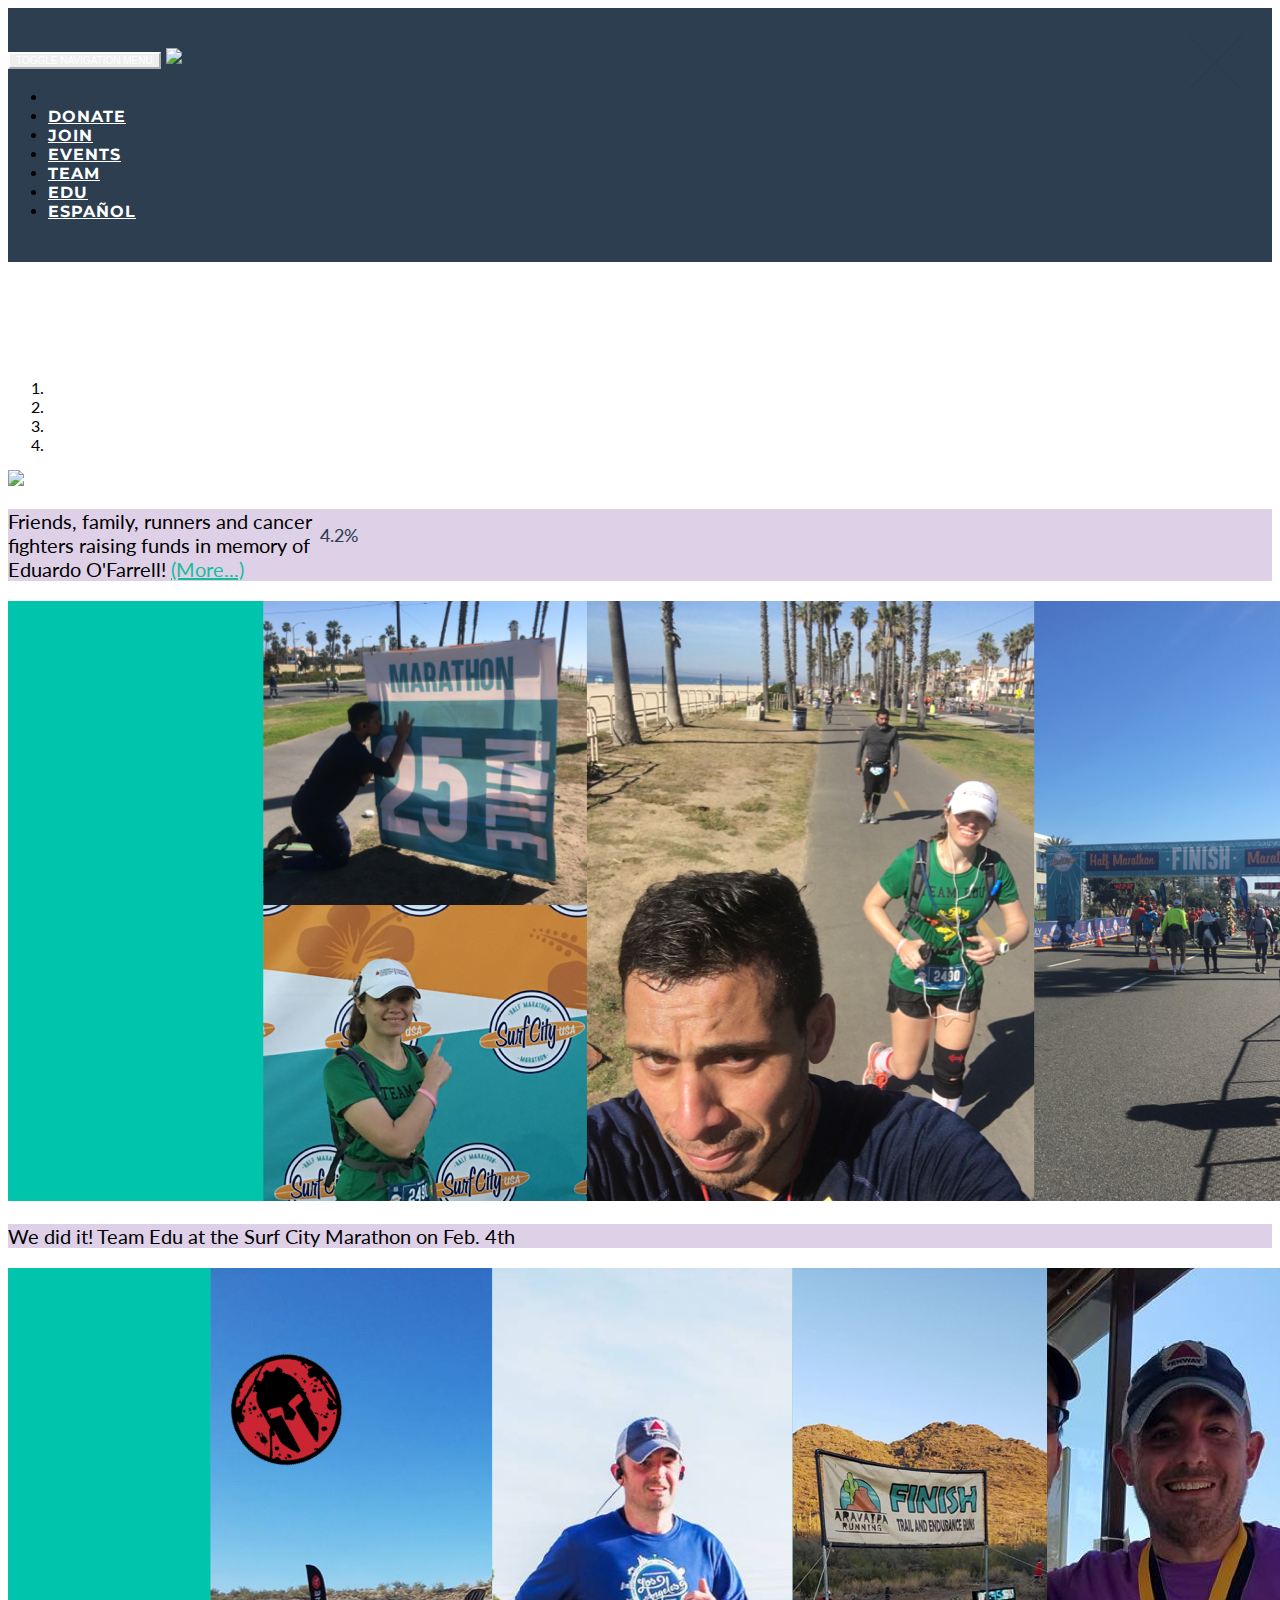
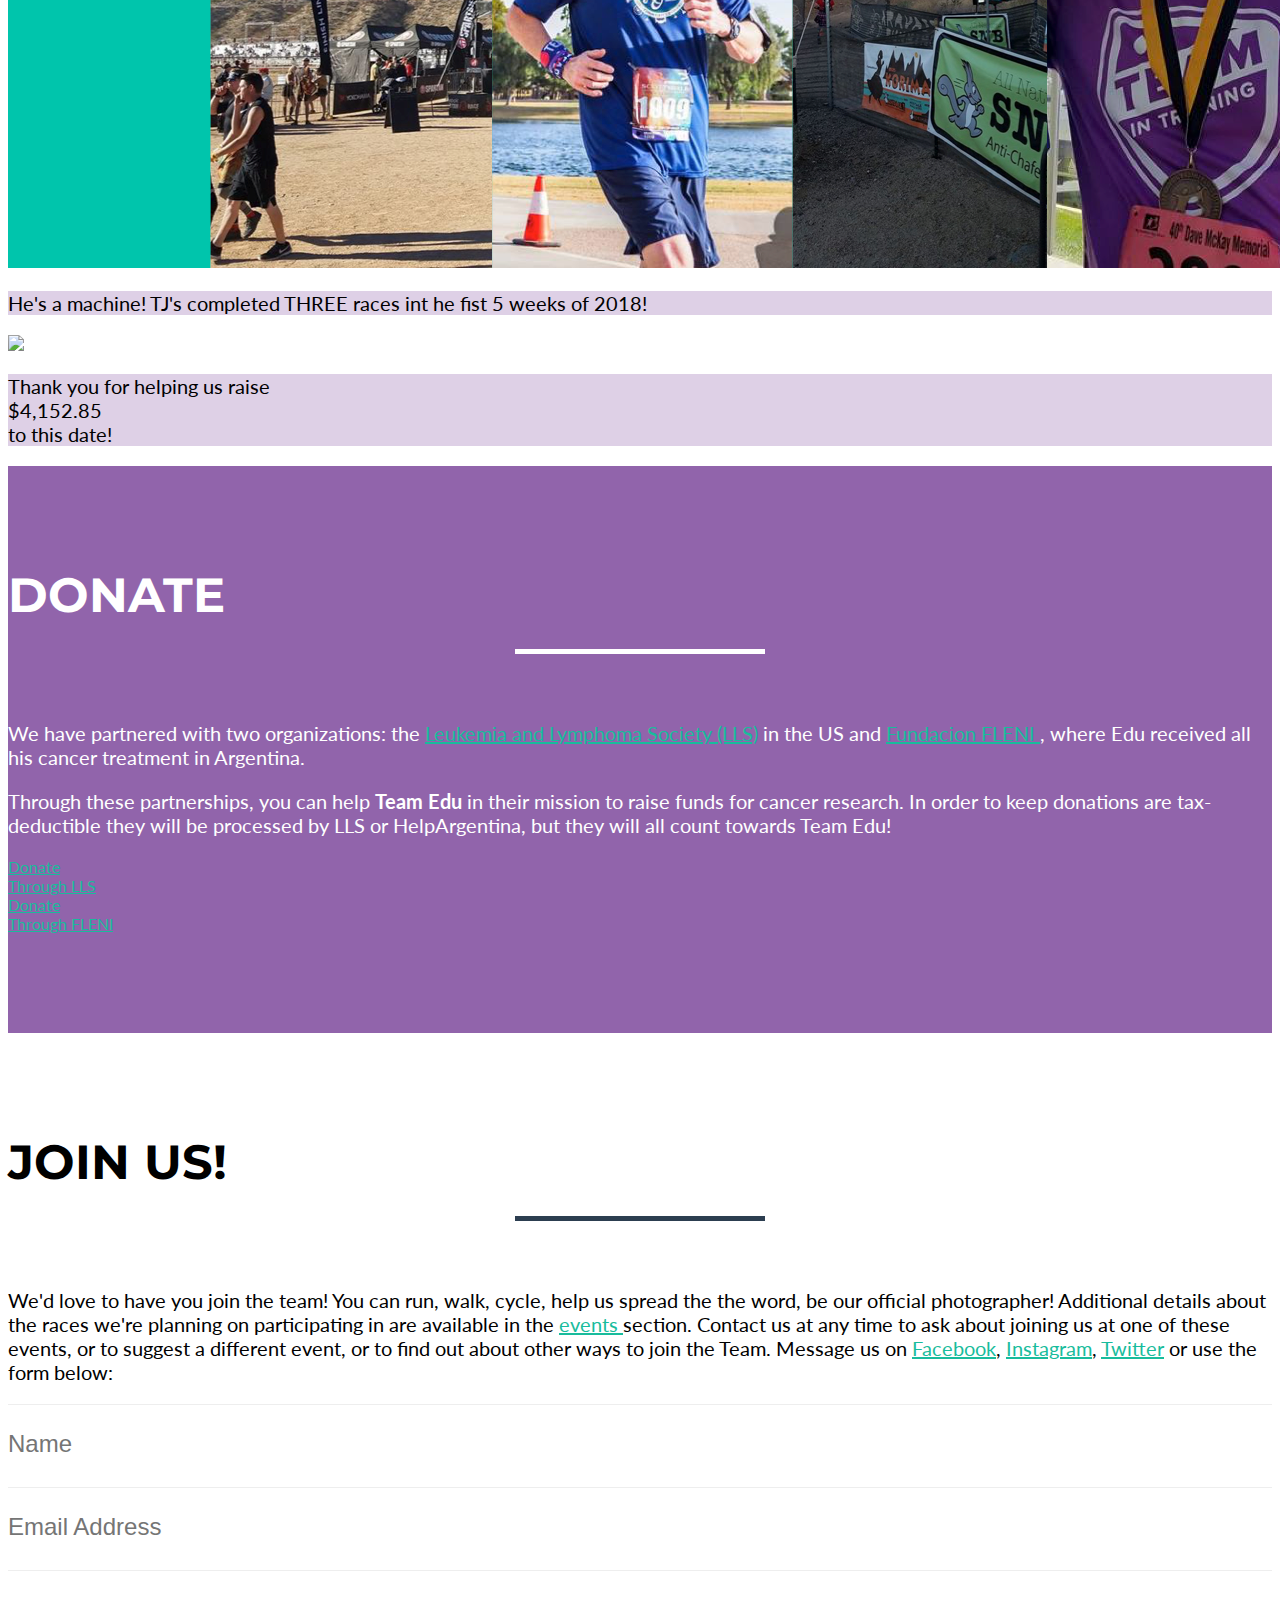
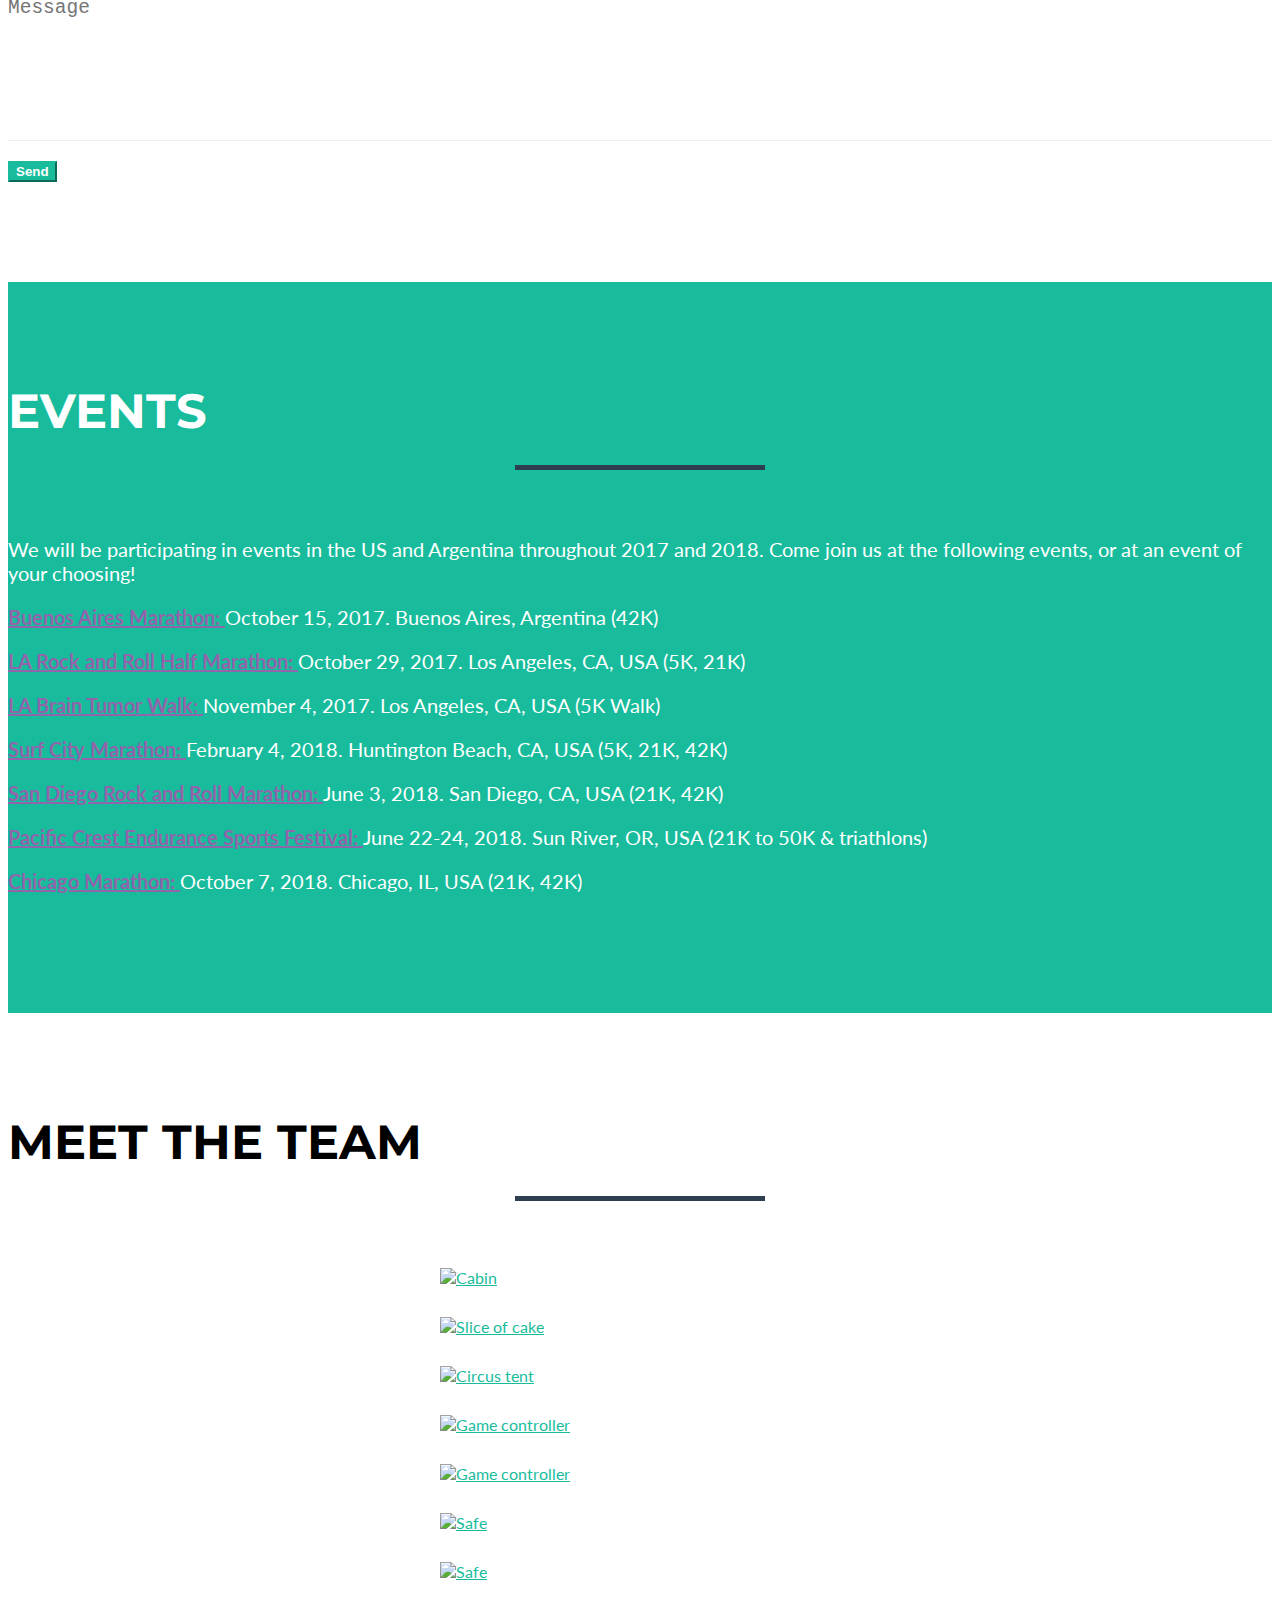
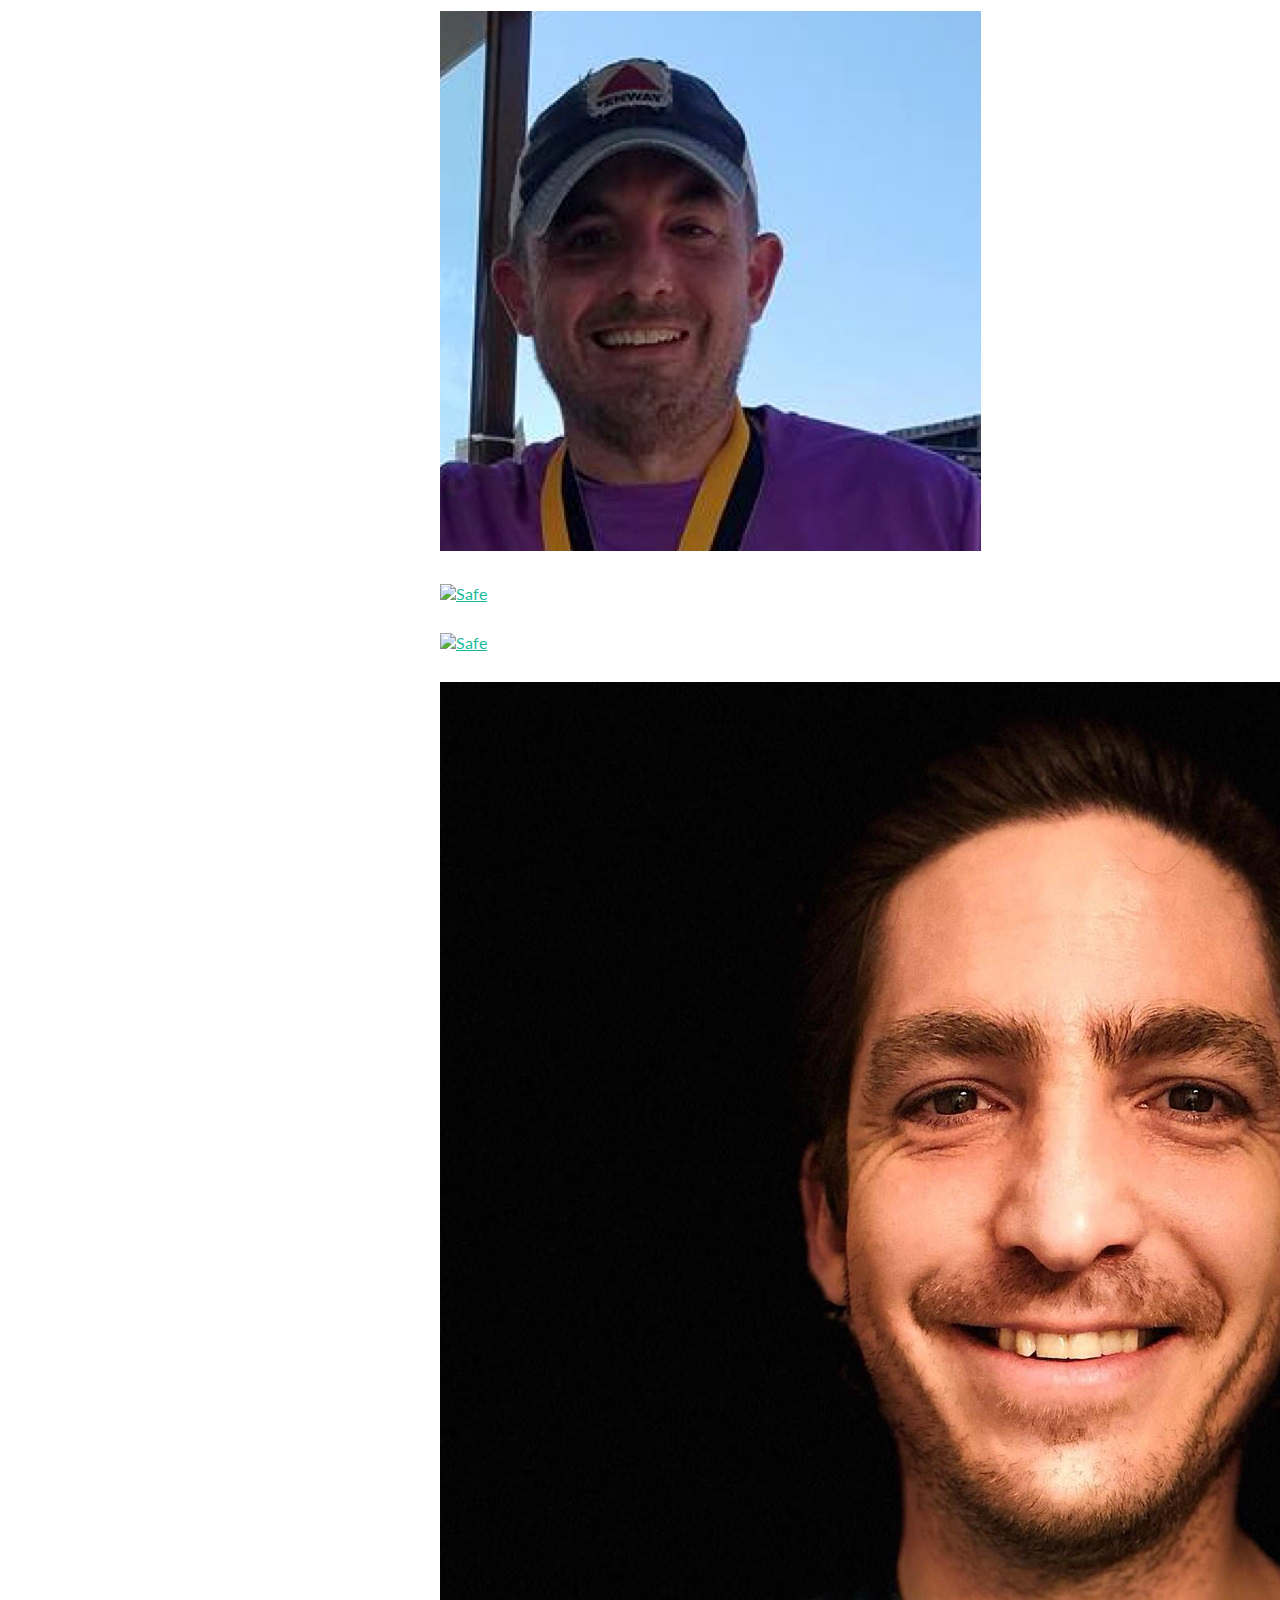
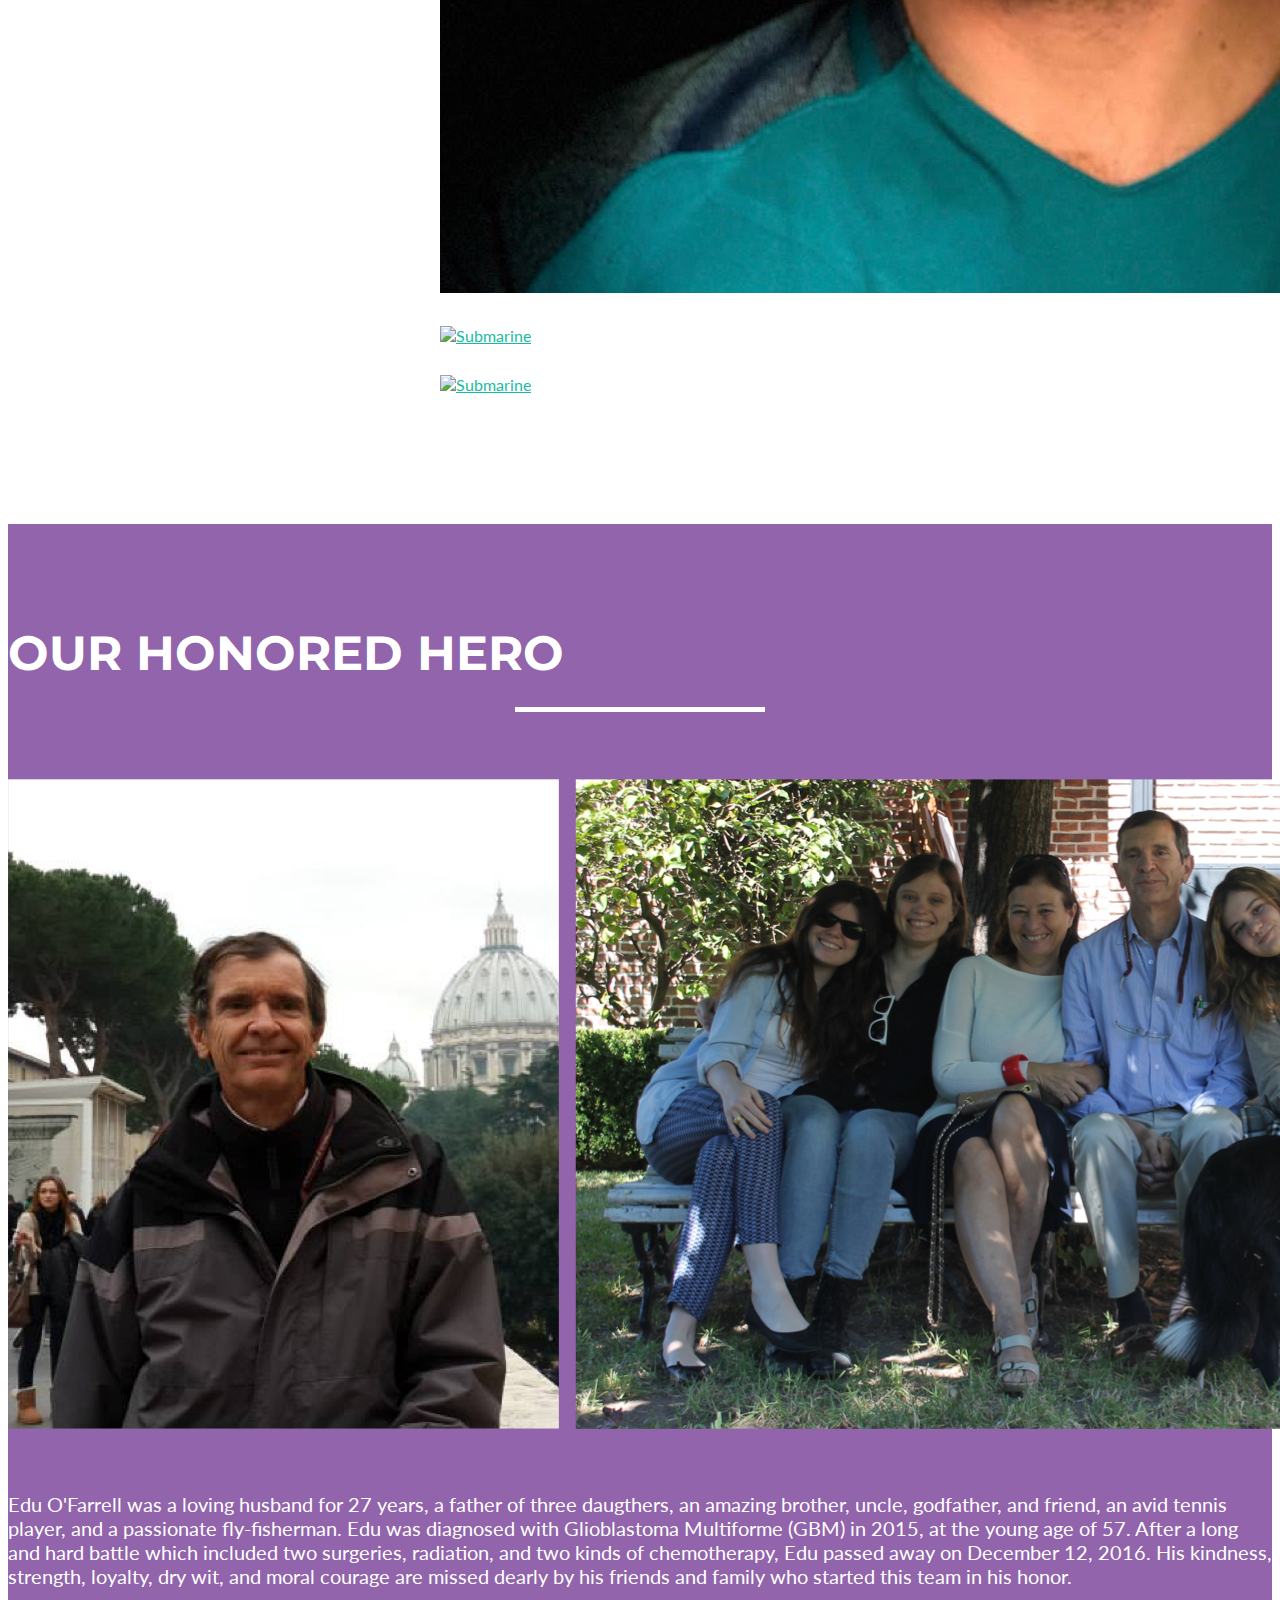
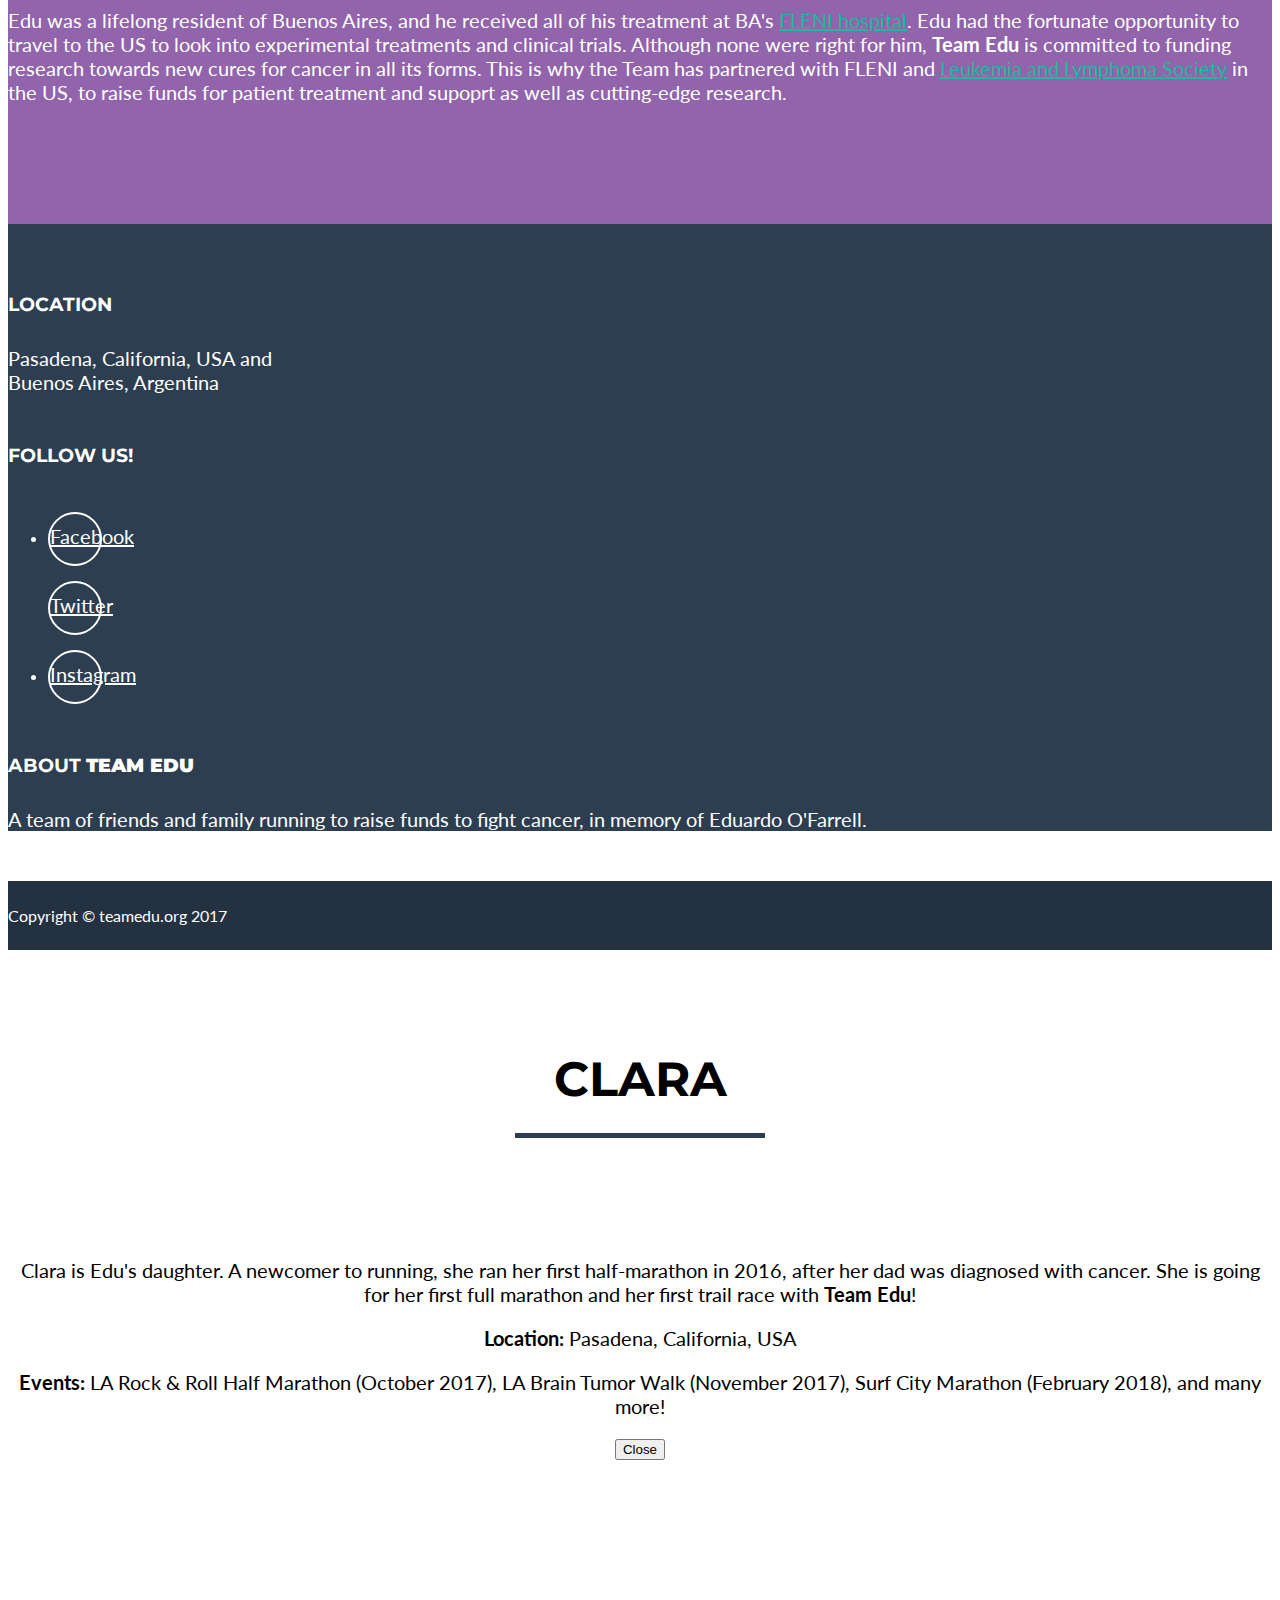
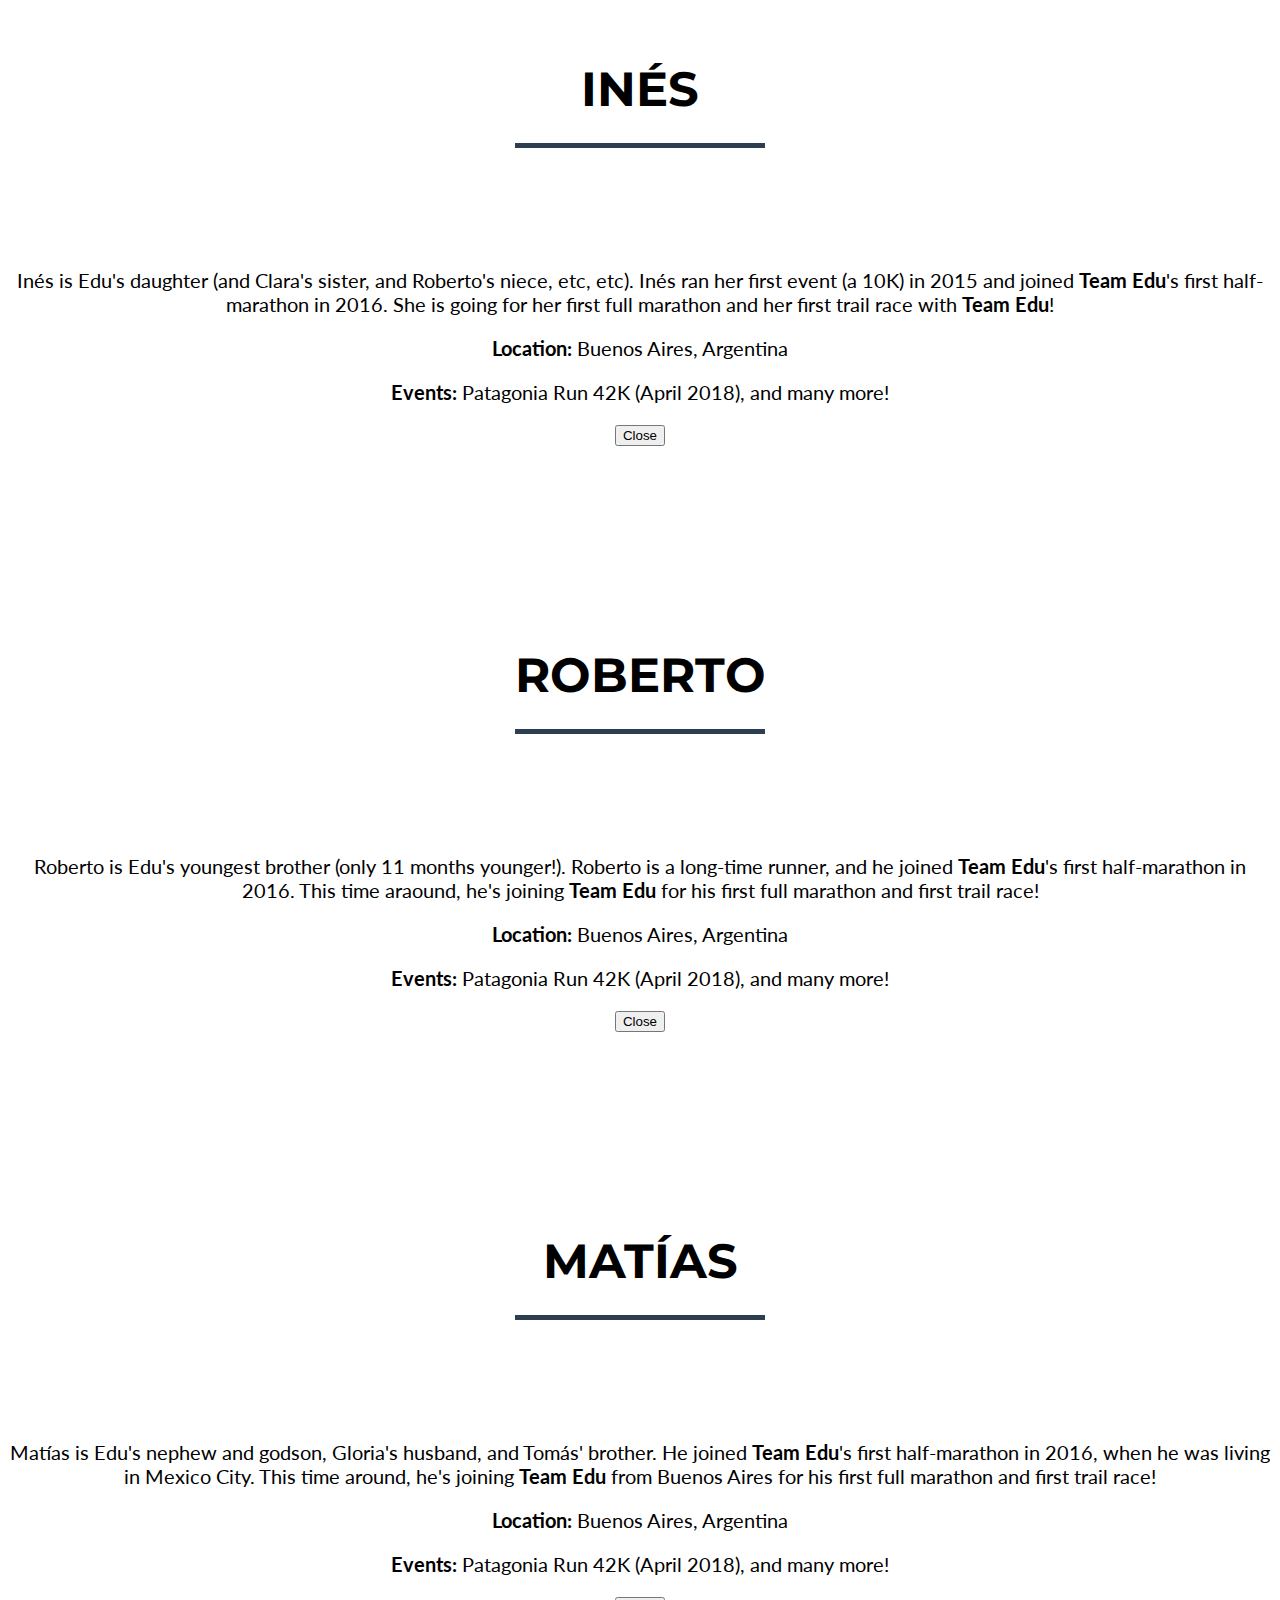
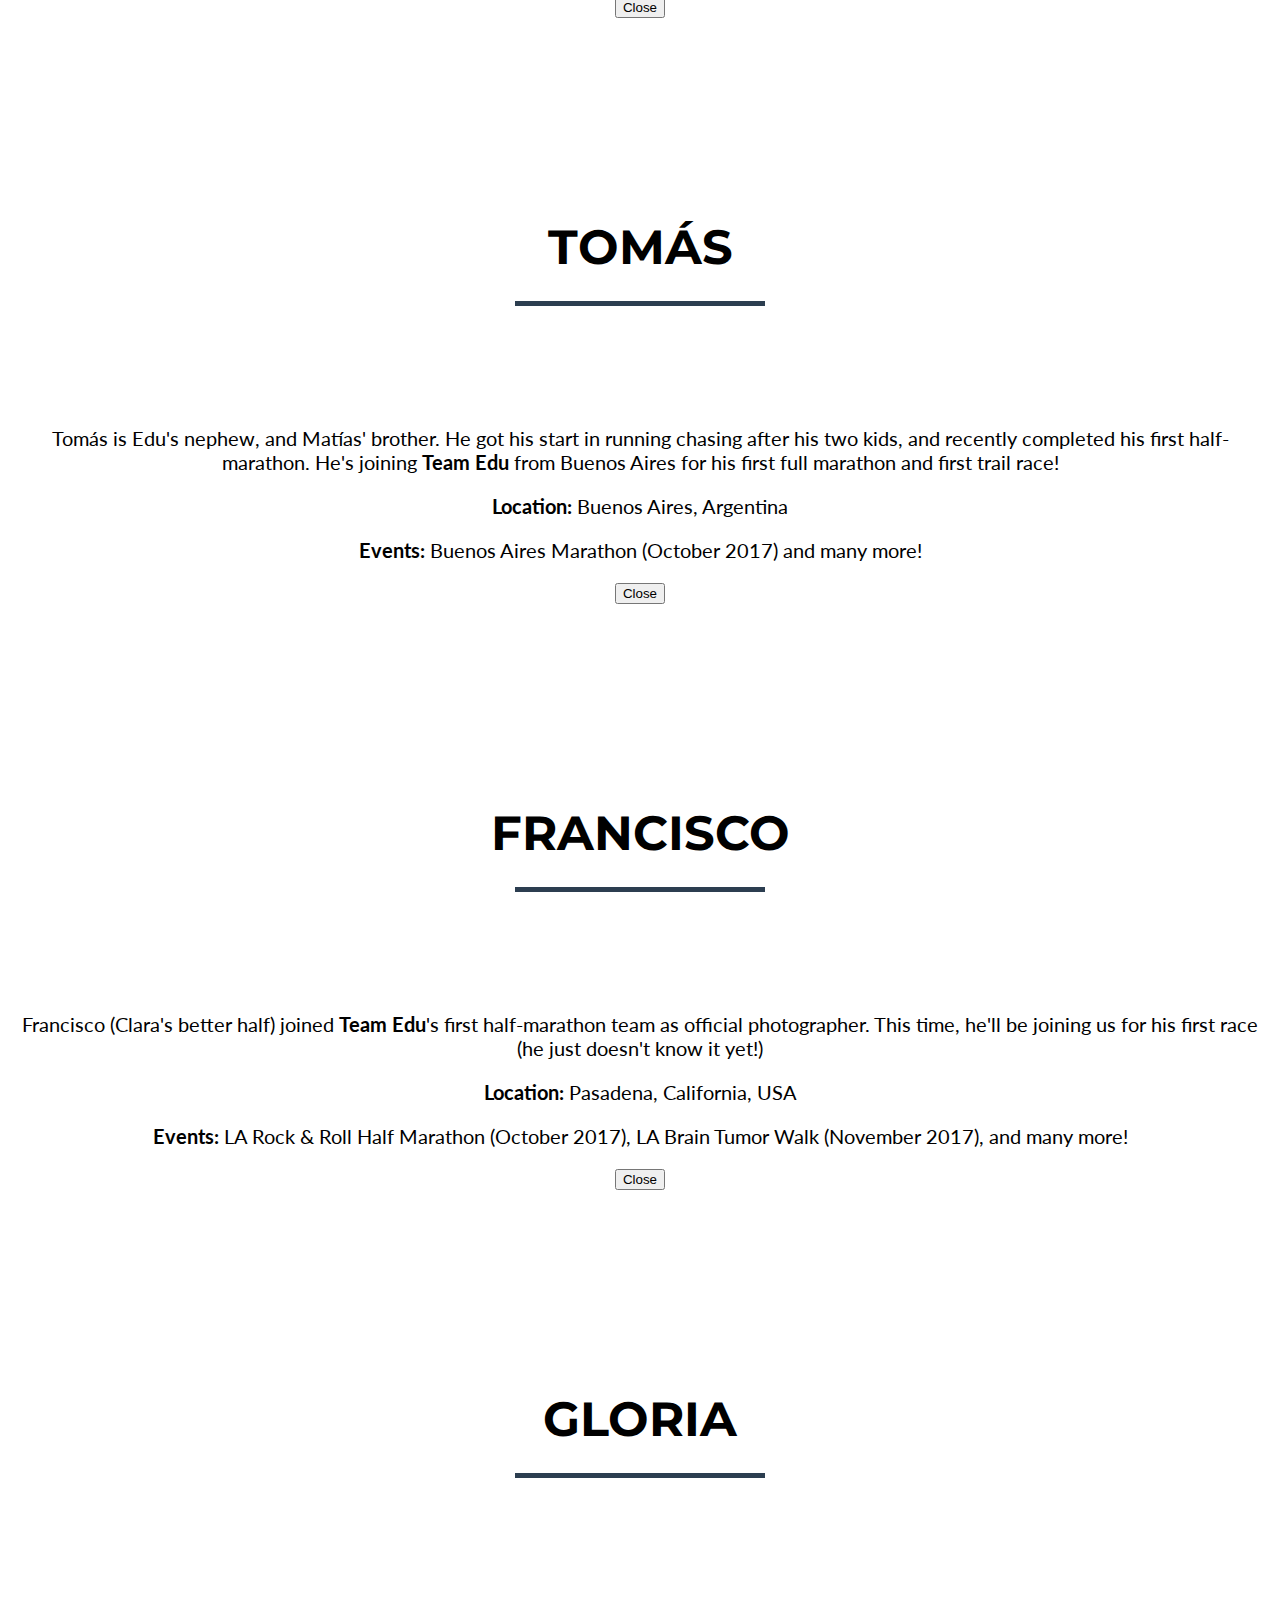
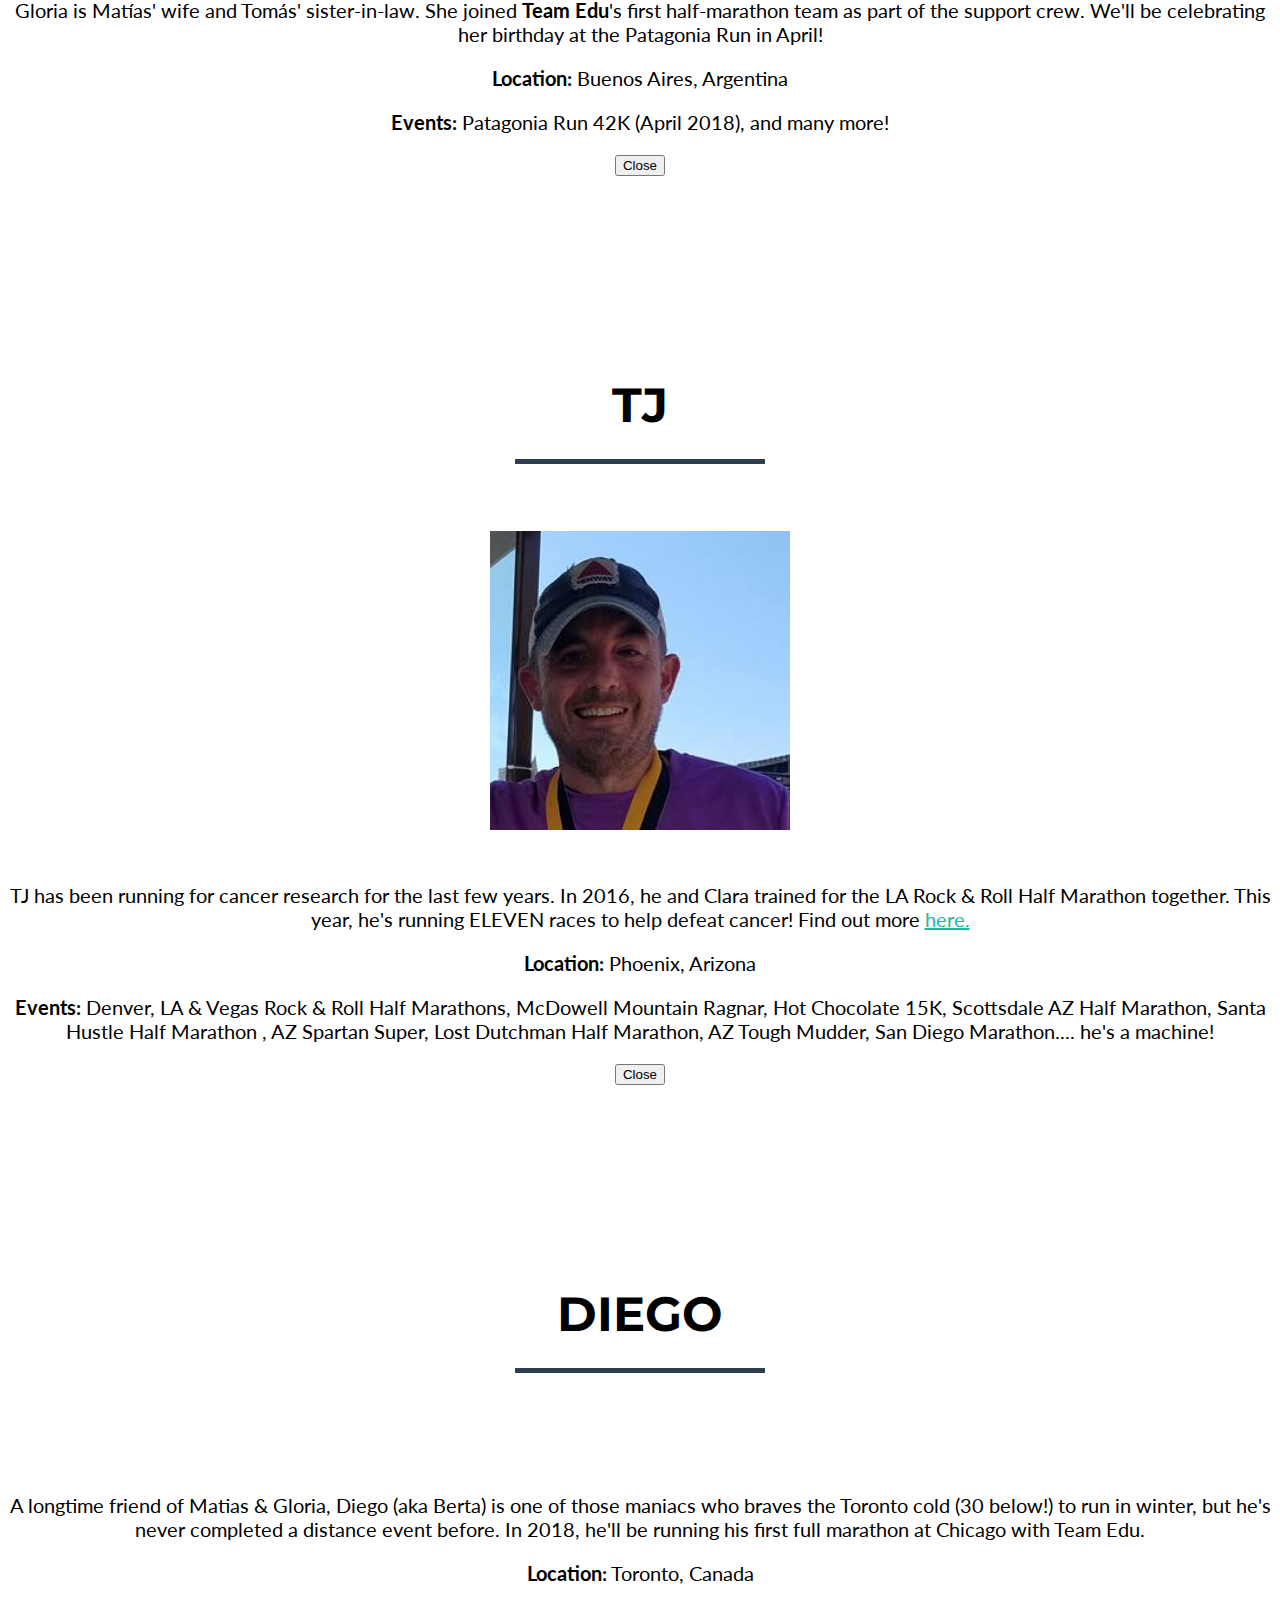
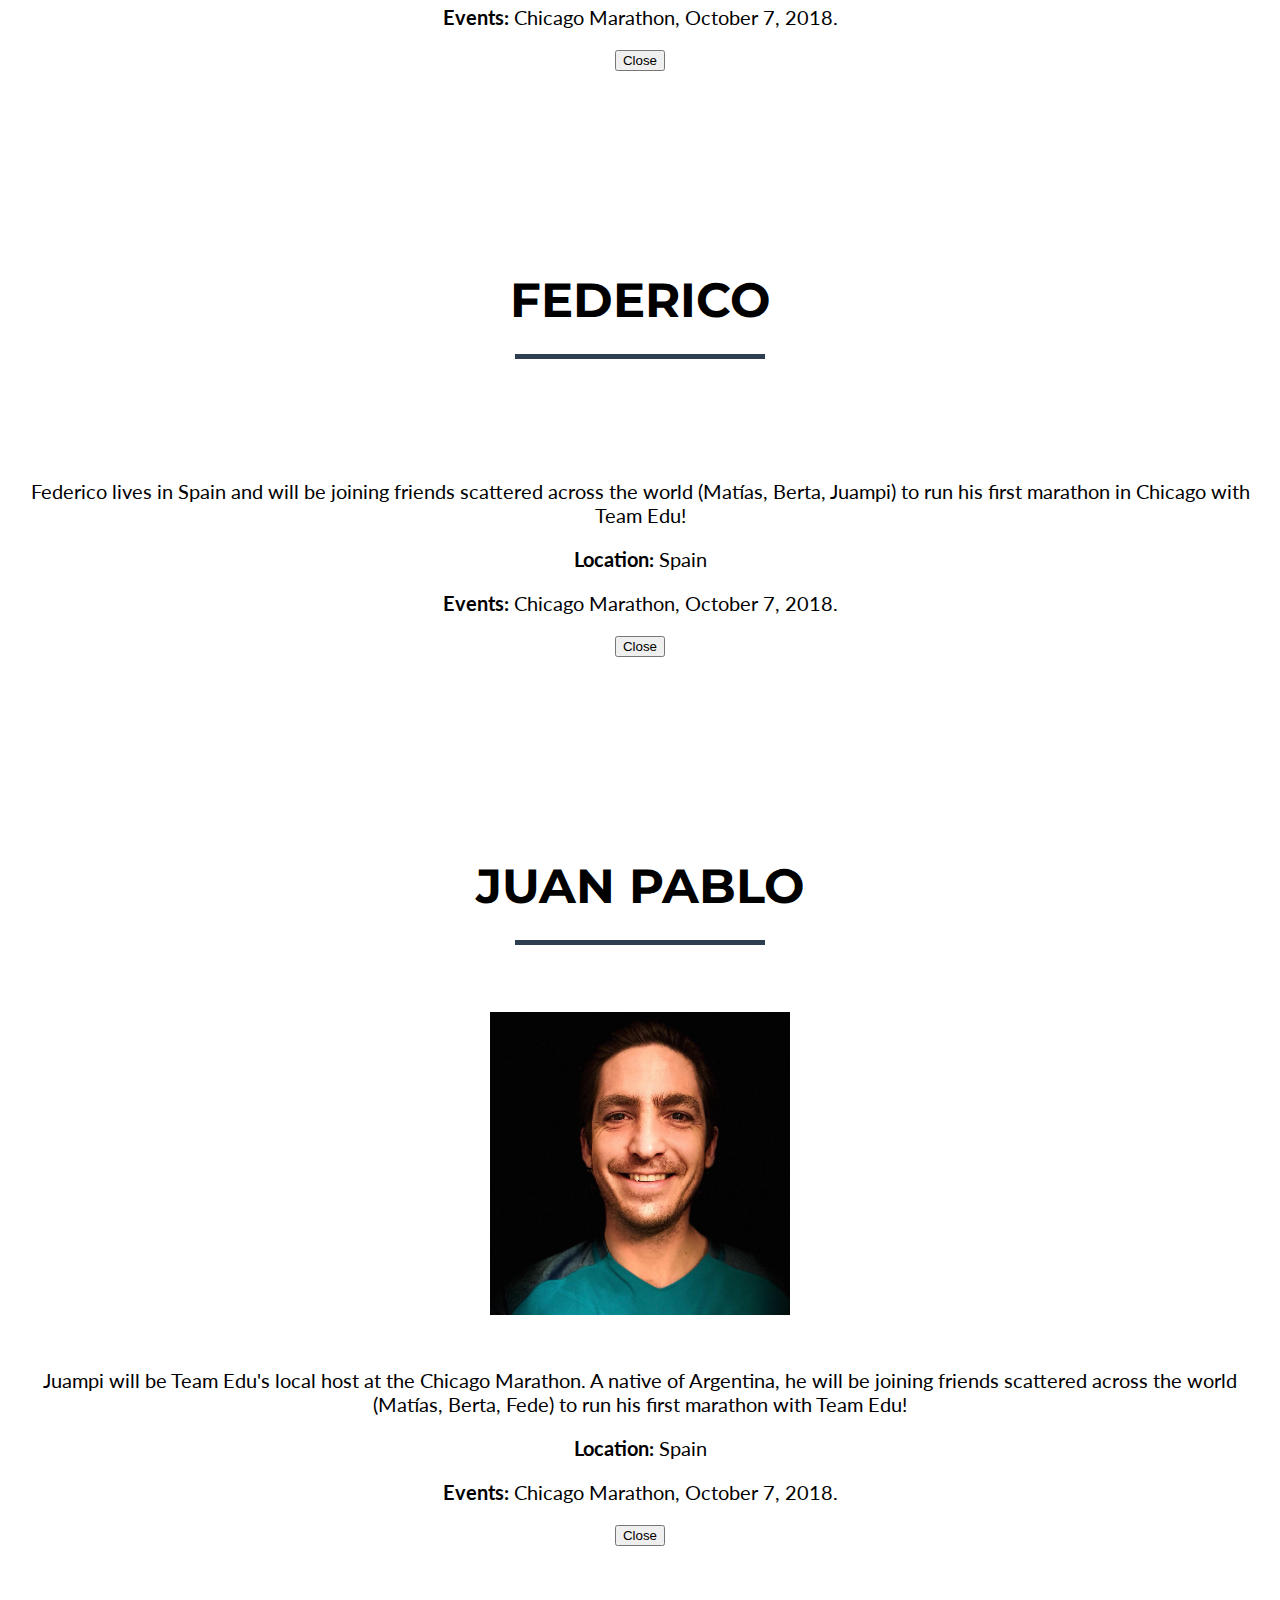
==== commit 52872ceb: "Adds Juampi to team" ====
--- a/index.html
+++ b/index.html
@@ -124,13 +124,13 @@
 						<div class="pbar-goal">Towards our $100K Goal!</div>
 						<div class="progress">
 						  <div class="progress-bar progress-bar-warning progress-bar-striped active" role="progressbar" aria-valuenow="2"
-						  aria-valuemin="0" aria-valuemax="100" style="width:3.8%">
-							3.8%
+						  aria-valuemin="0" aria-valuemax="100" style="width:4.2%">
+							4.2%
 						  </div>
 						</div>
 					</div>
                     <div class="carousel-caption">
-                        <p>Thank you for helping us raise <br/>$3,777.85 <br/>to this date!</p>
+                        <p>Thank you for helping us raise <br/>$4,152.85 <br/>to this date!</p>
                     </div>
                 </div>
             </div>
@@ -394,6 +394,16 @@
                         <img src="img/team/FA.jpg" class="img-responsive" alt="Safe">
                     </a>
                 </div>
+		<div class="col-sm-3 team-item">
+                    <a href="#teamModal13" class="team-link" data-toggle="modal">
+                        <div class="caption">
+                            <div class="caption-content">
+                                <i class="fa fa-search-plus fa-3x"></i>
+                            </div>
+                        </div>
+                        <img src="img/team/juampi_crop.jpg" class="img-responsive" alt="Safe">
+                    </a>
+                </div>
                 <div class="col-sm-3 team-item">
                     <a href="#teamModal9" class="team-link" data-toggle="modal">
                         <div class="caption">
@@ -768,6 +778,32 @@
                 </div>
             </div>
         </div>
+</div>
+<div class="team-modal modal fade" id="teamModal13" tabindex="-1" role="dialog" aria-hidden="true">
+        <div class="modal-content">
+            <div class="close-modal" data-dismiss="modal">
+                <div class="lr">
+                    <div class="rl">
+                    </div>
+                </div>
+            </div>
+            <div class="container">
+                <div class="row">
+                    <div class="col-lg-8 col-lg-offset-2">
+                        <div class="modal-body">
+                            <h2>Juan Pablo</h2>
+                            <hr class="star-primary">
+                            <img src="img/team/juampi_crop.jpg" class="img-responsive img-centered" width="300px" alt="">
+                            <p>Juampi will be Team Edu's local host at the Chicago Marathon. A native of Argentina, he will be joining friends scattered across the world (Mat&iacute;as, Berta, Fede) to run his first marathon with Team Edu!</p>
+                <p><b>Location:</b> Spain</p>
+			    <p><b>Events:</b> Chicago Marathon, October 7, 2018. </p>
+			     </p>
+                            <button id="btnSubmit" type="button" class="btn btn-default" data-dismiss="modal"><i class="fa fa-times"></i> Close</button>
+                        </div>
+                    </div>
+                </div>
+            </div>
+        </div>
 	</div>	
     <div class="team-modal modal fade" id="teamModal9" tabindex="-1" role="dialog" aria-hidden="true">
         <div class="modal-content">
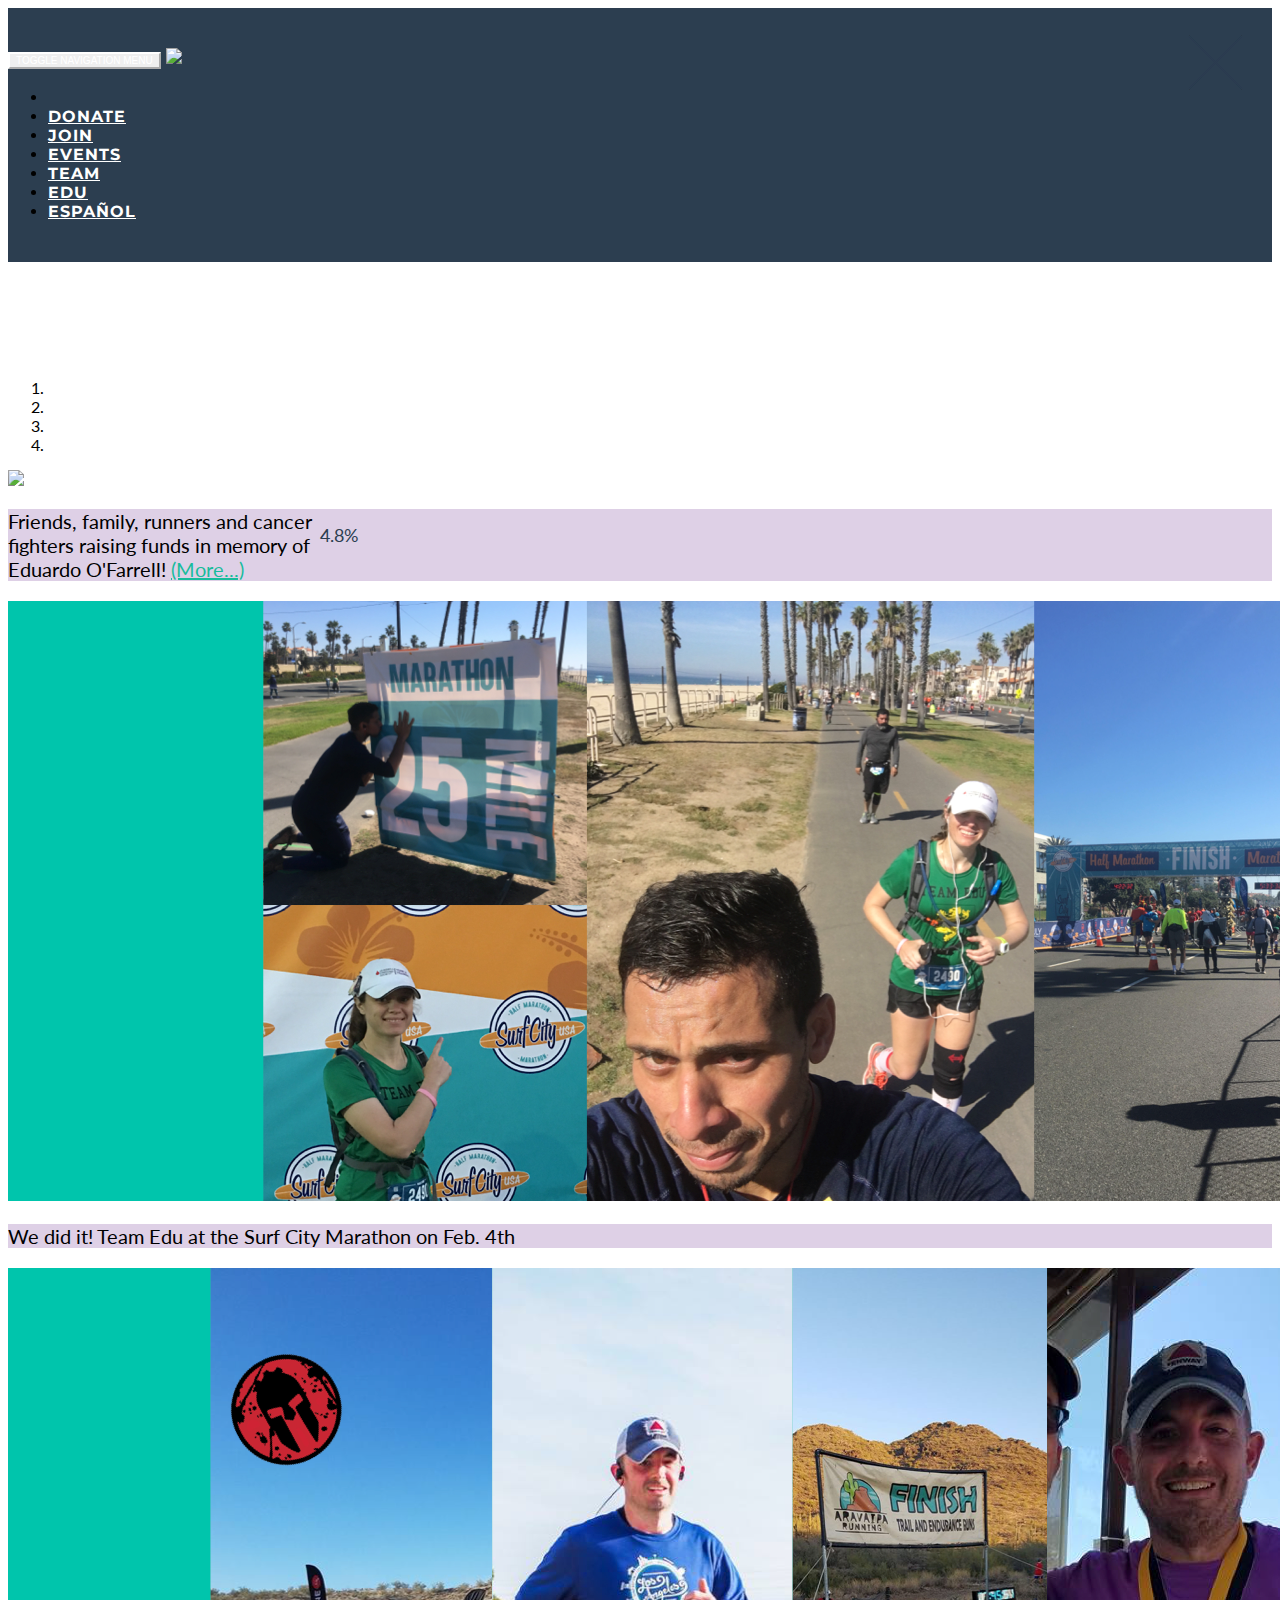
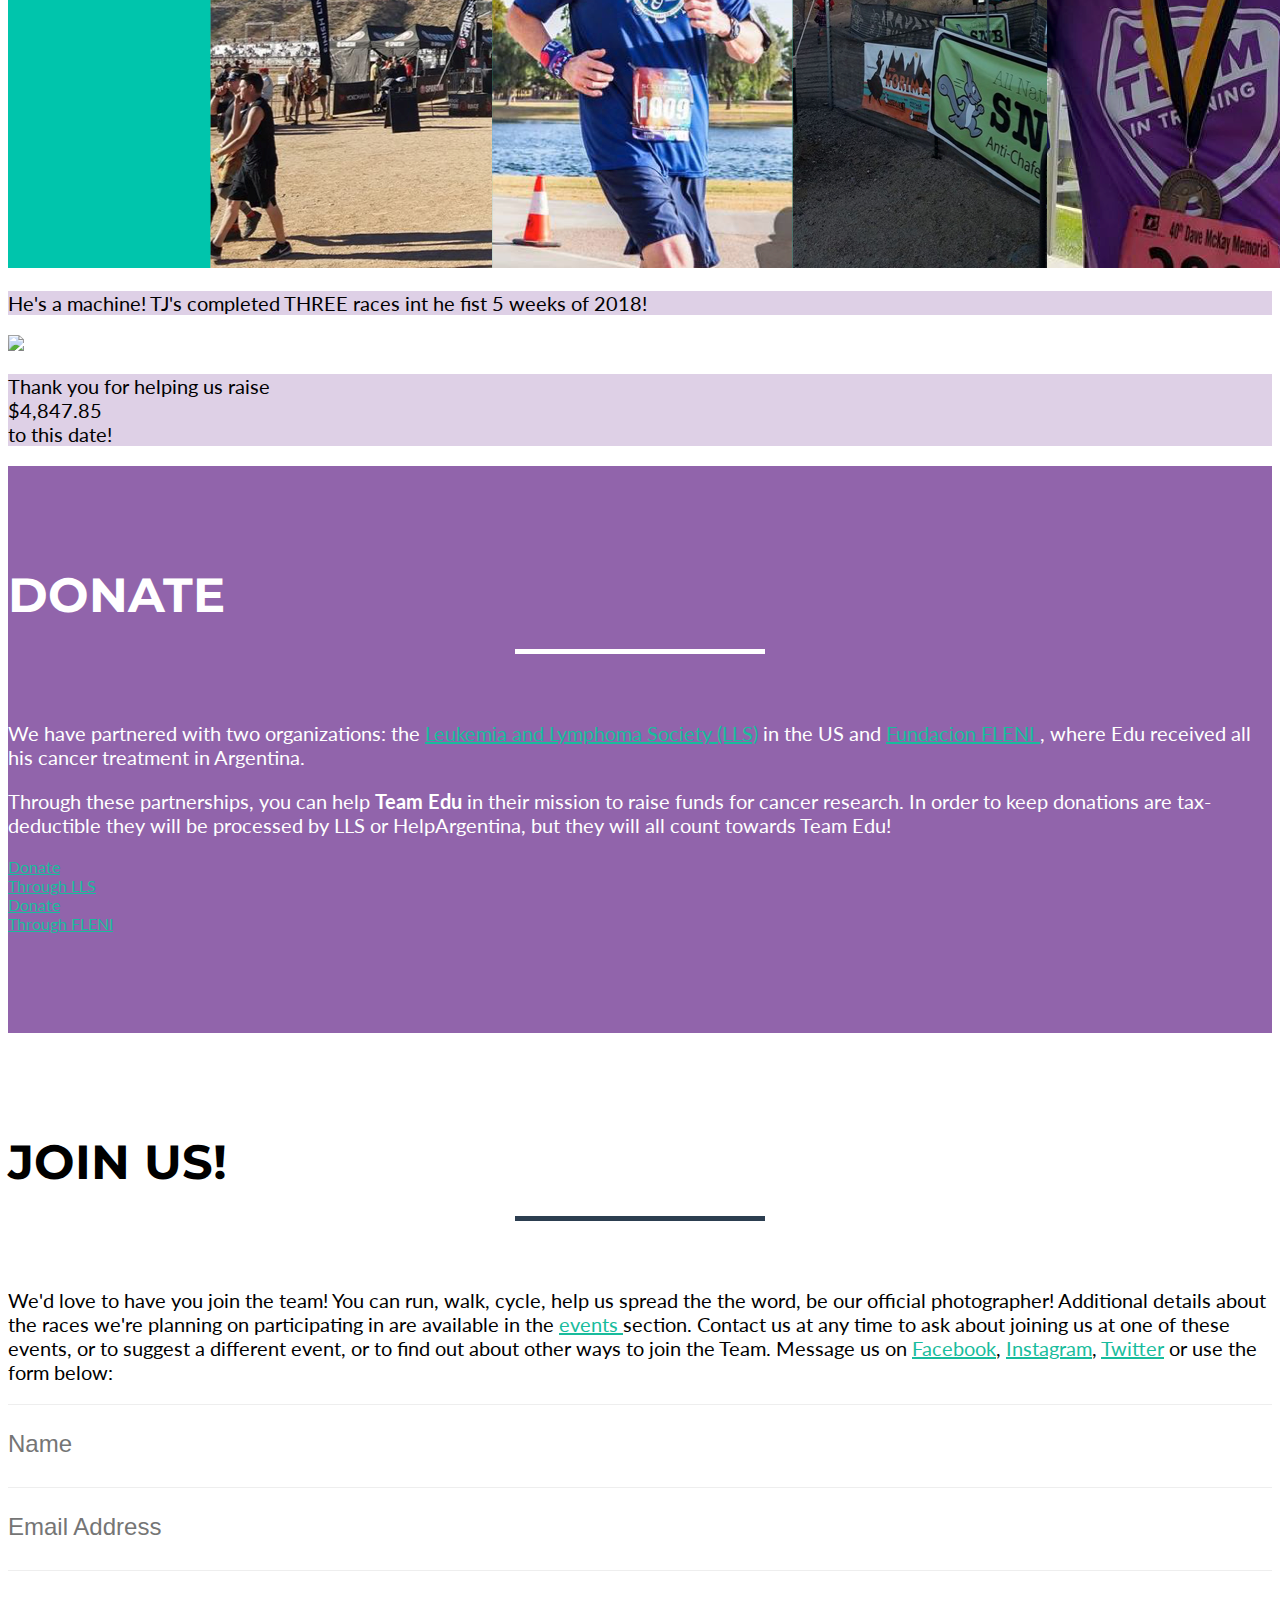
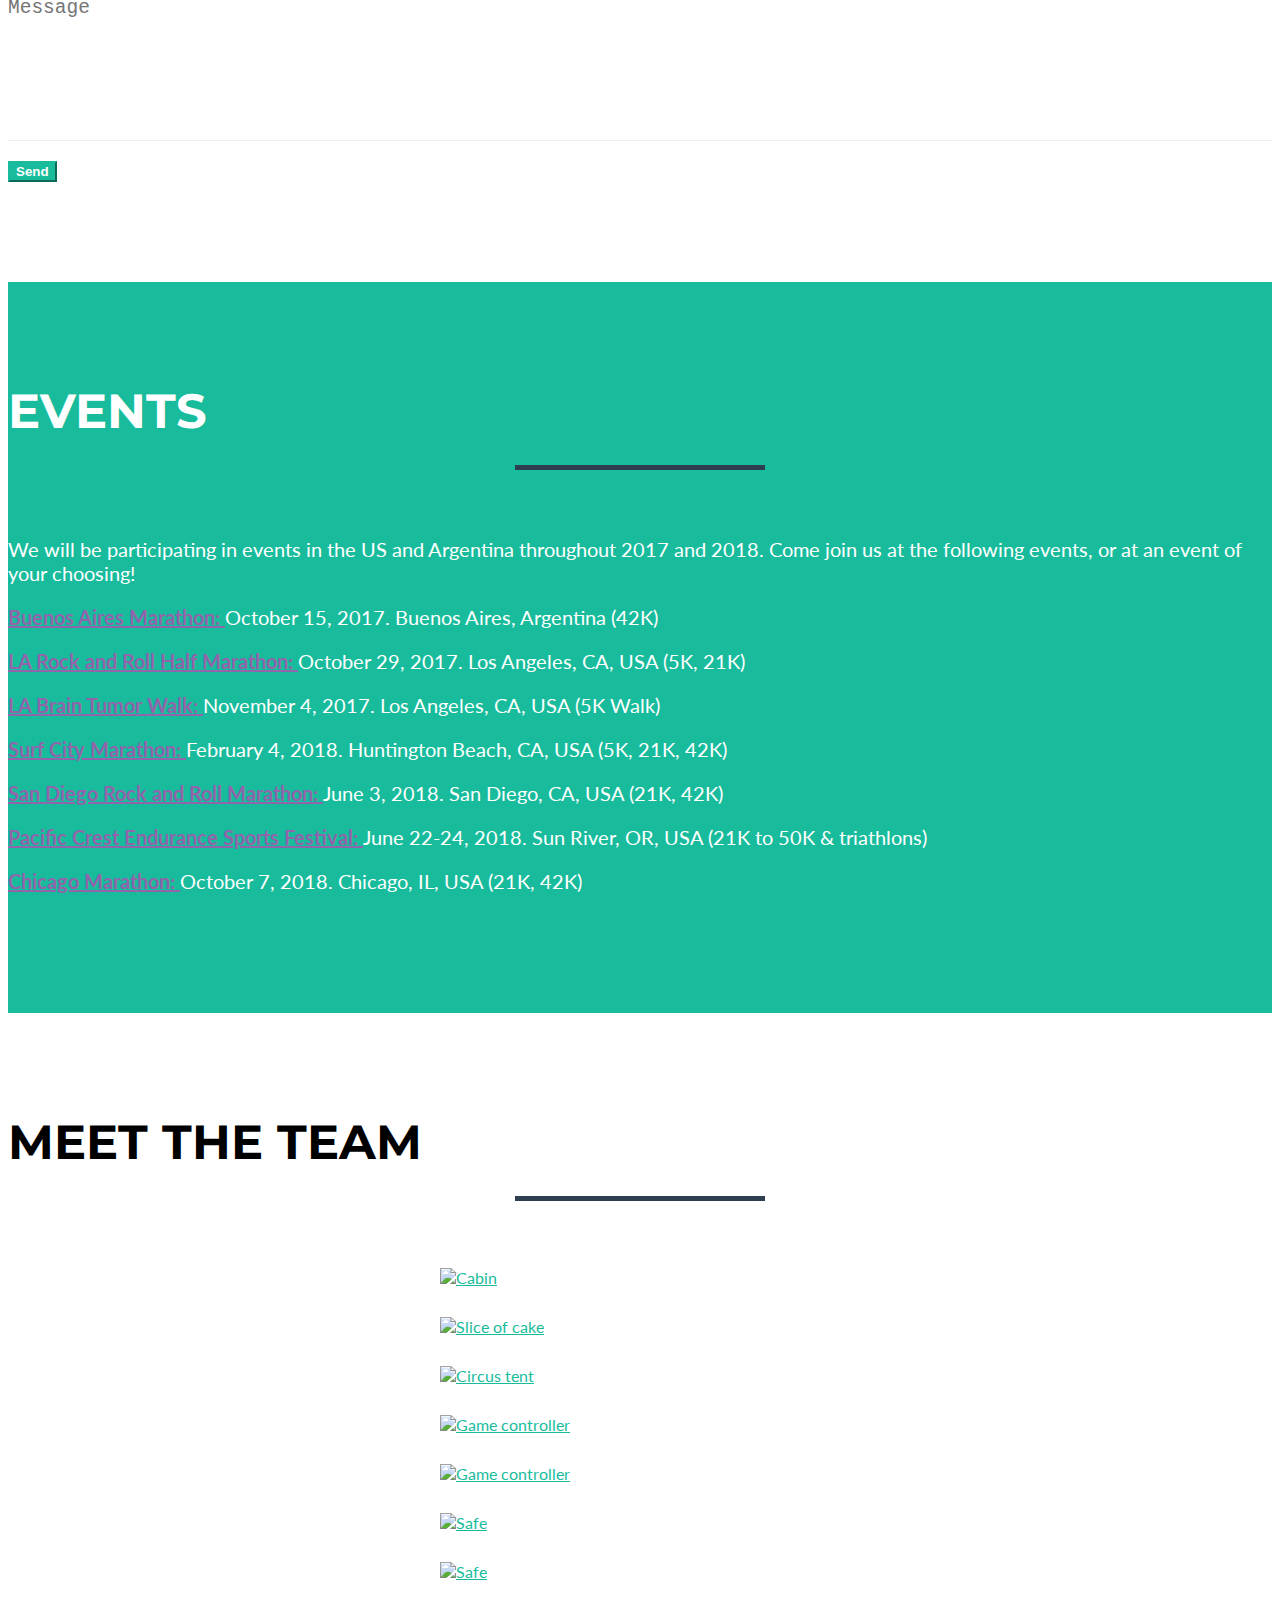
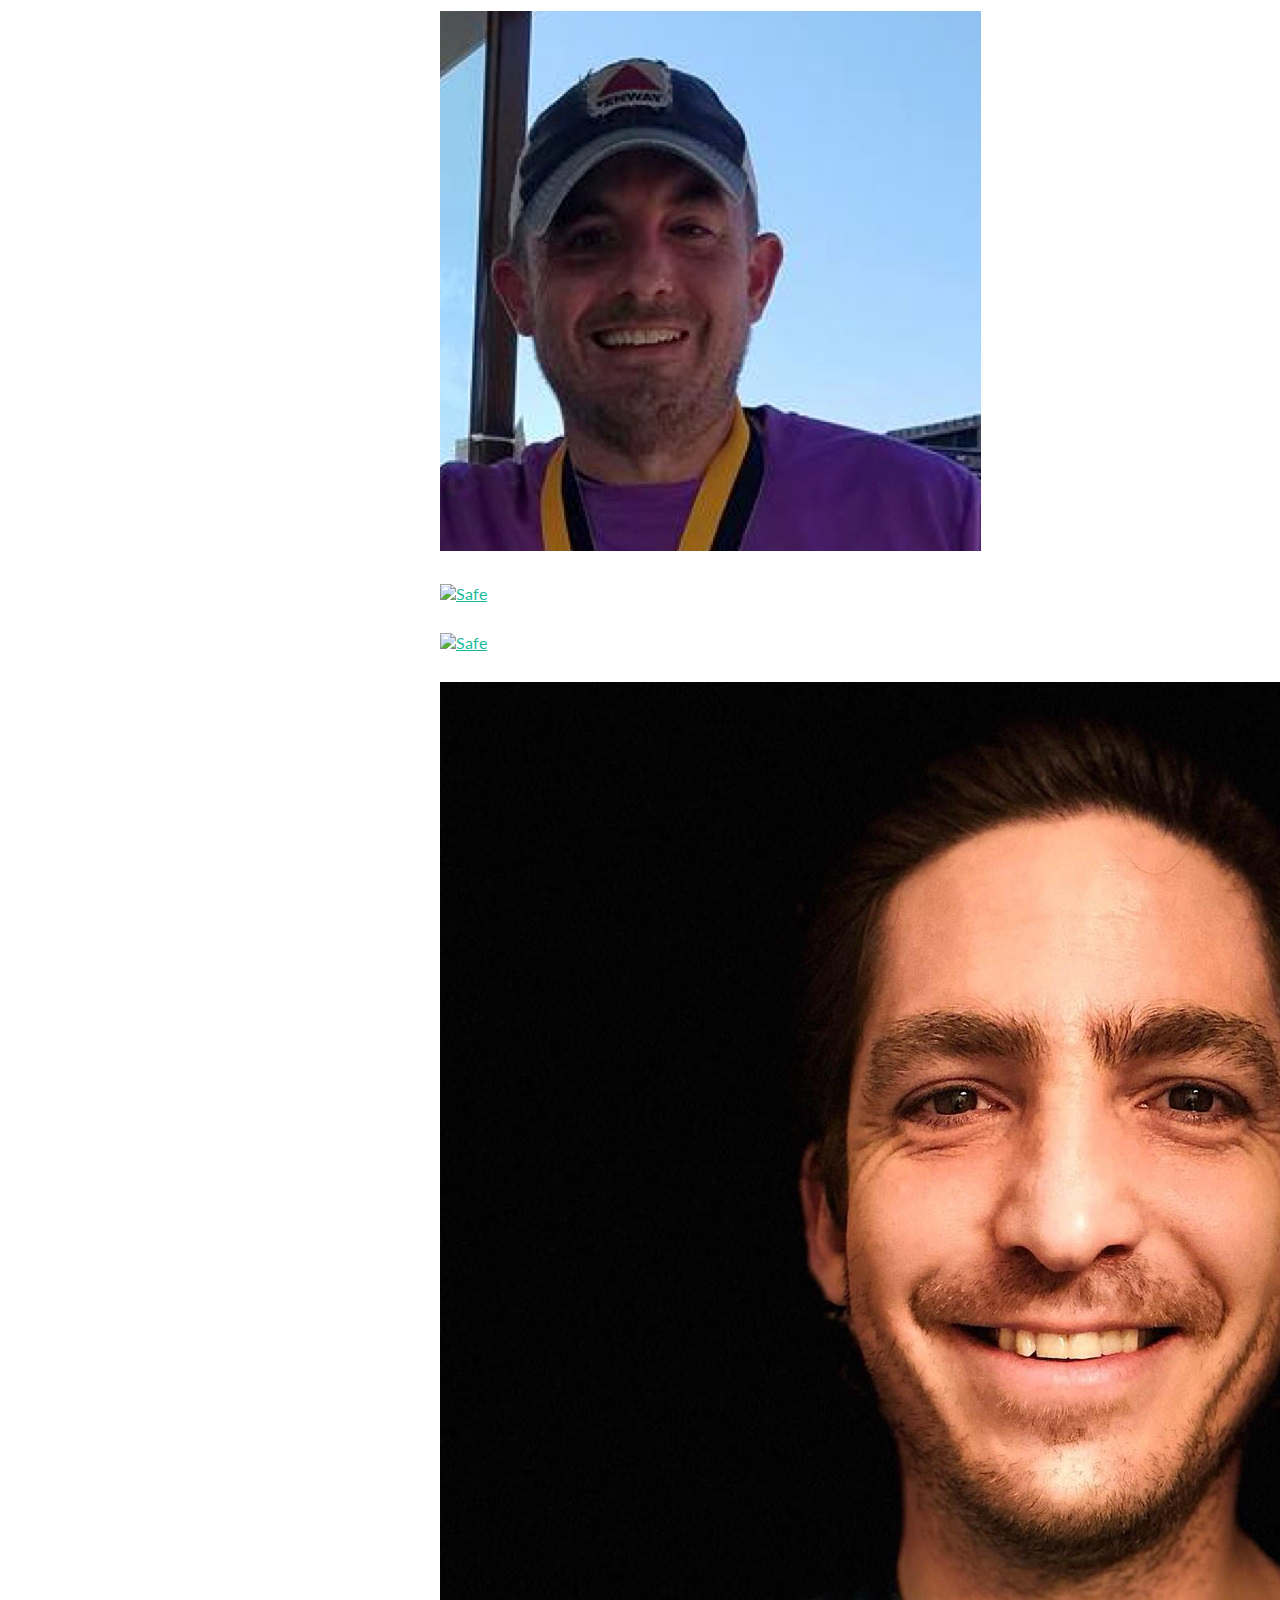
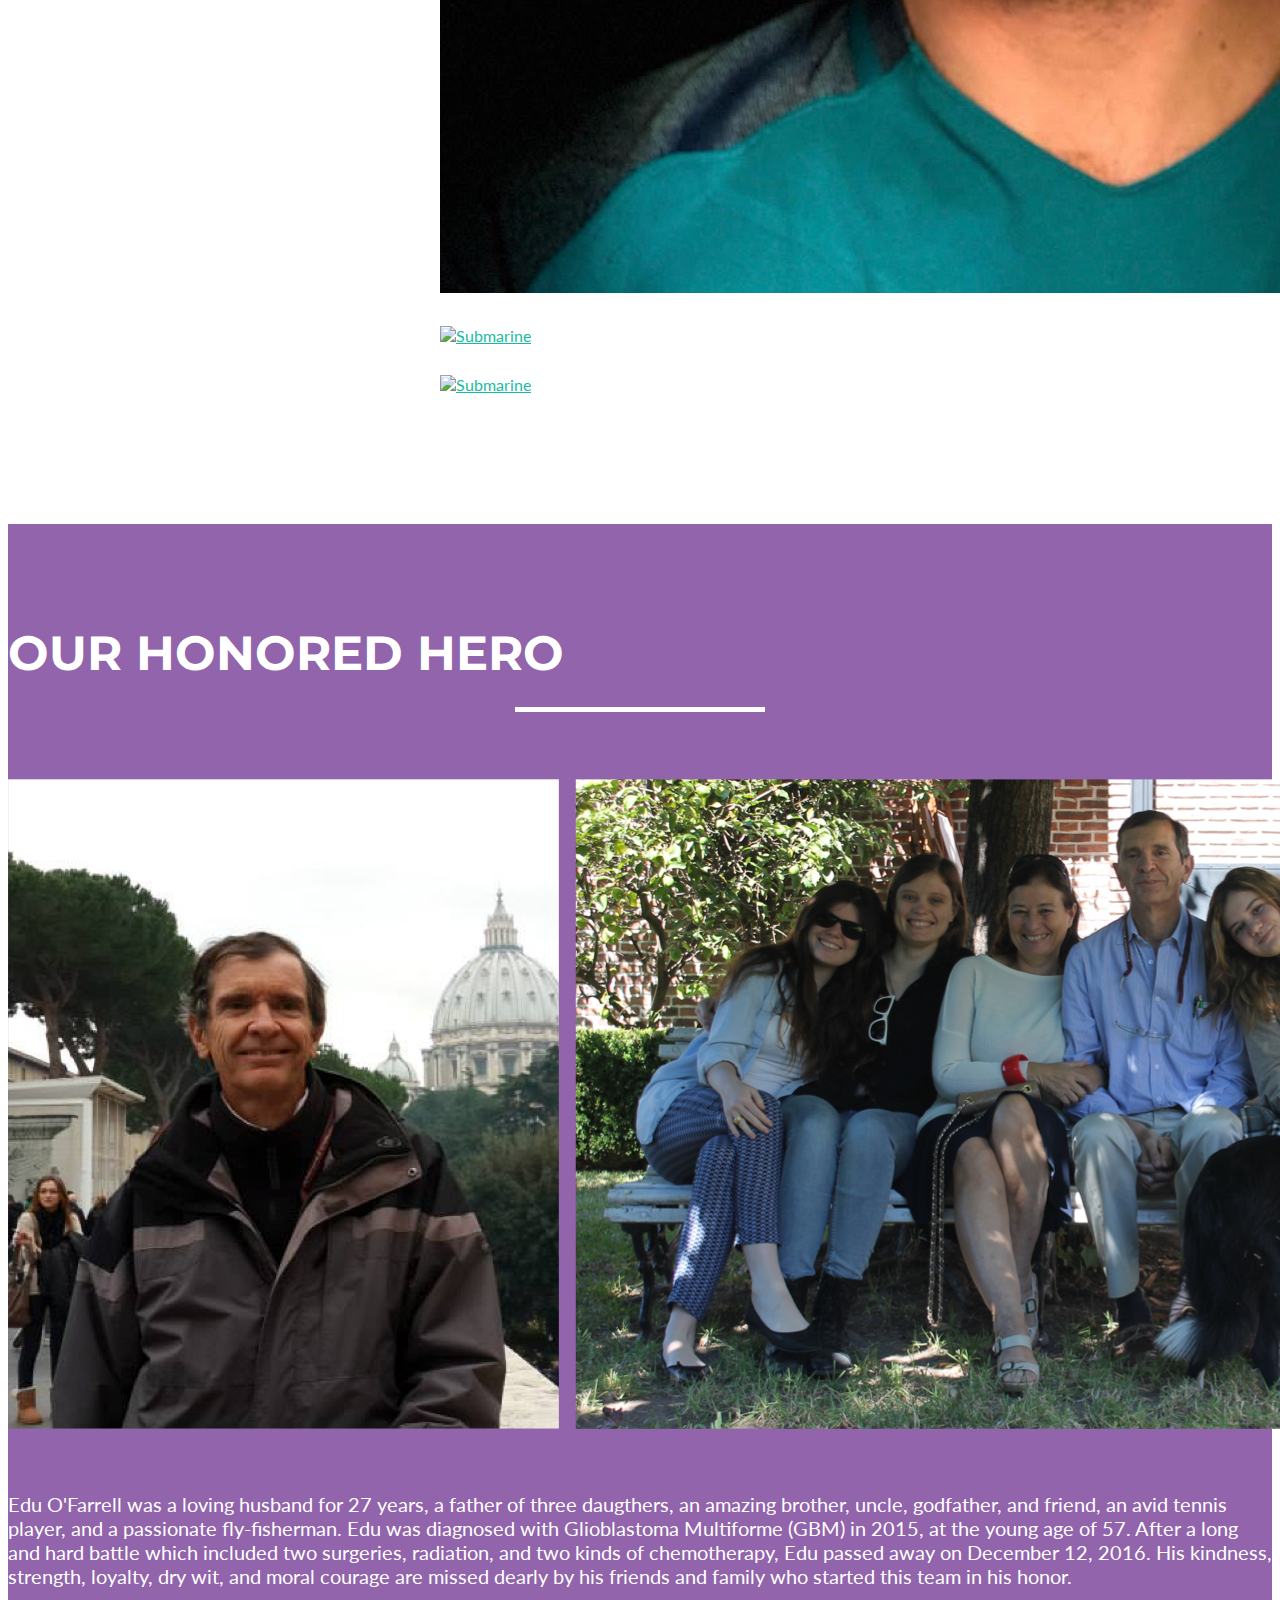
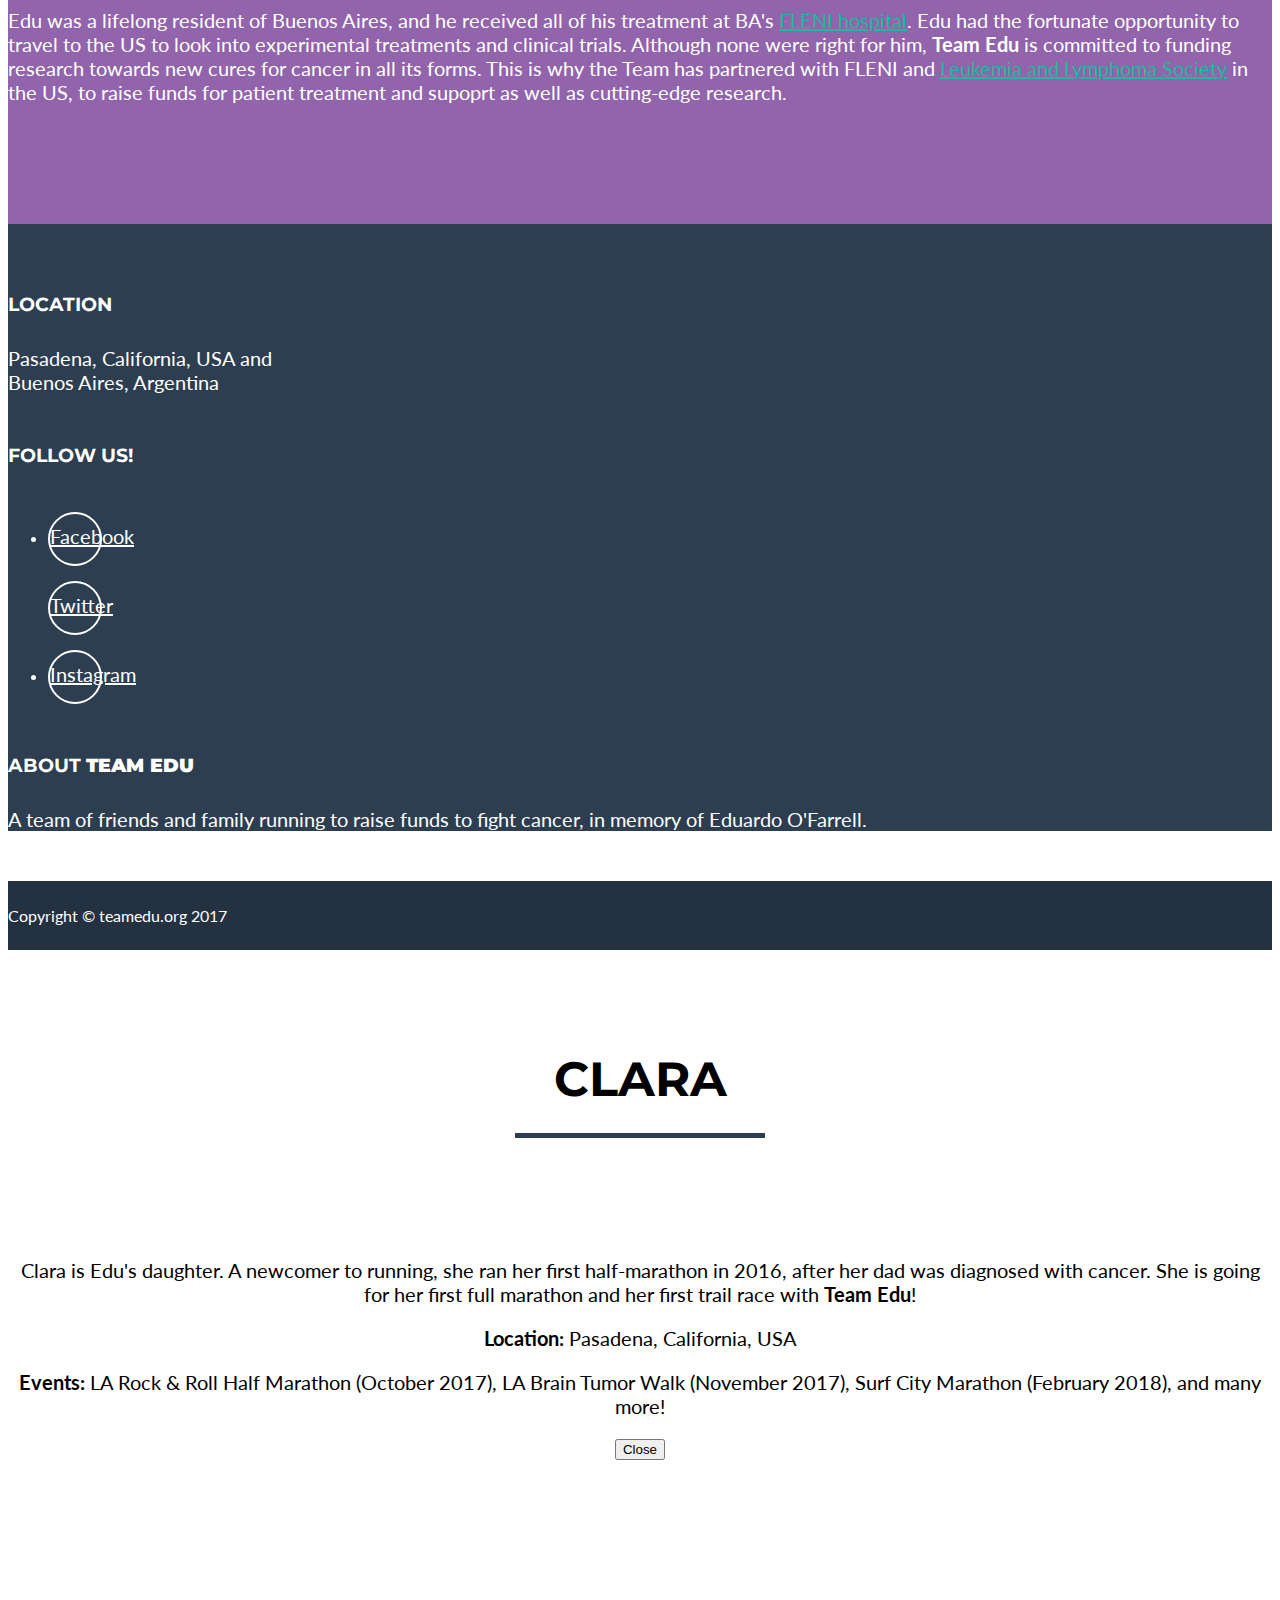
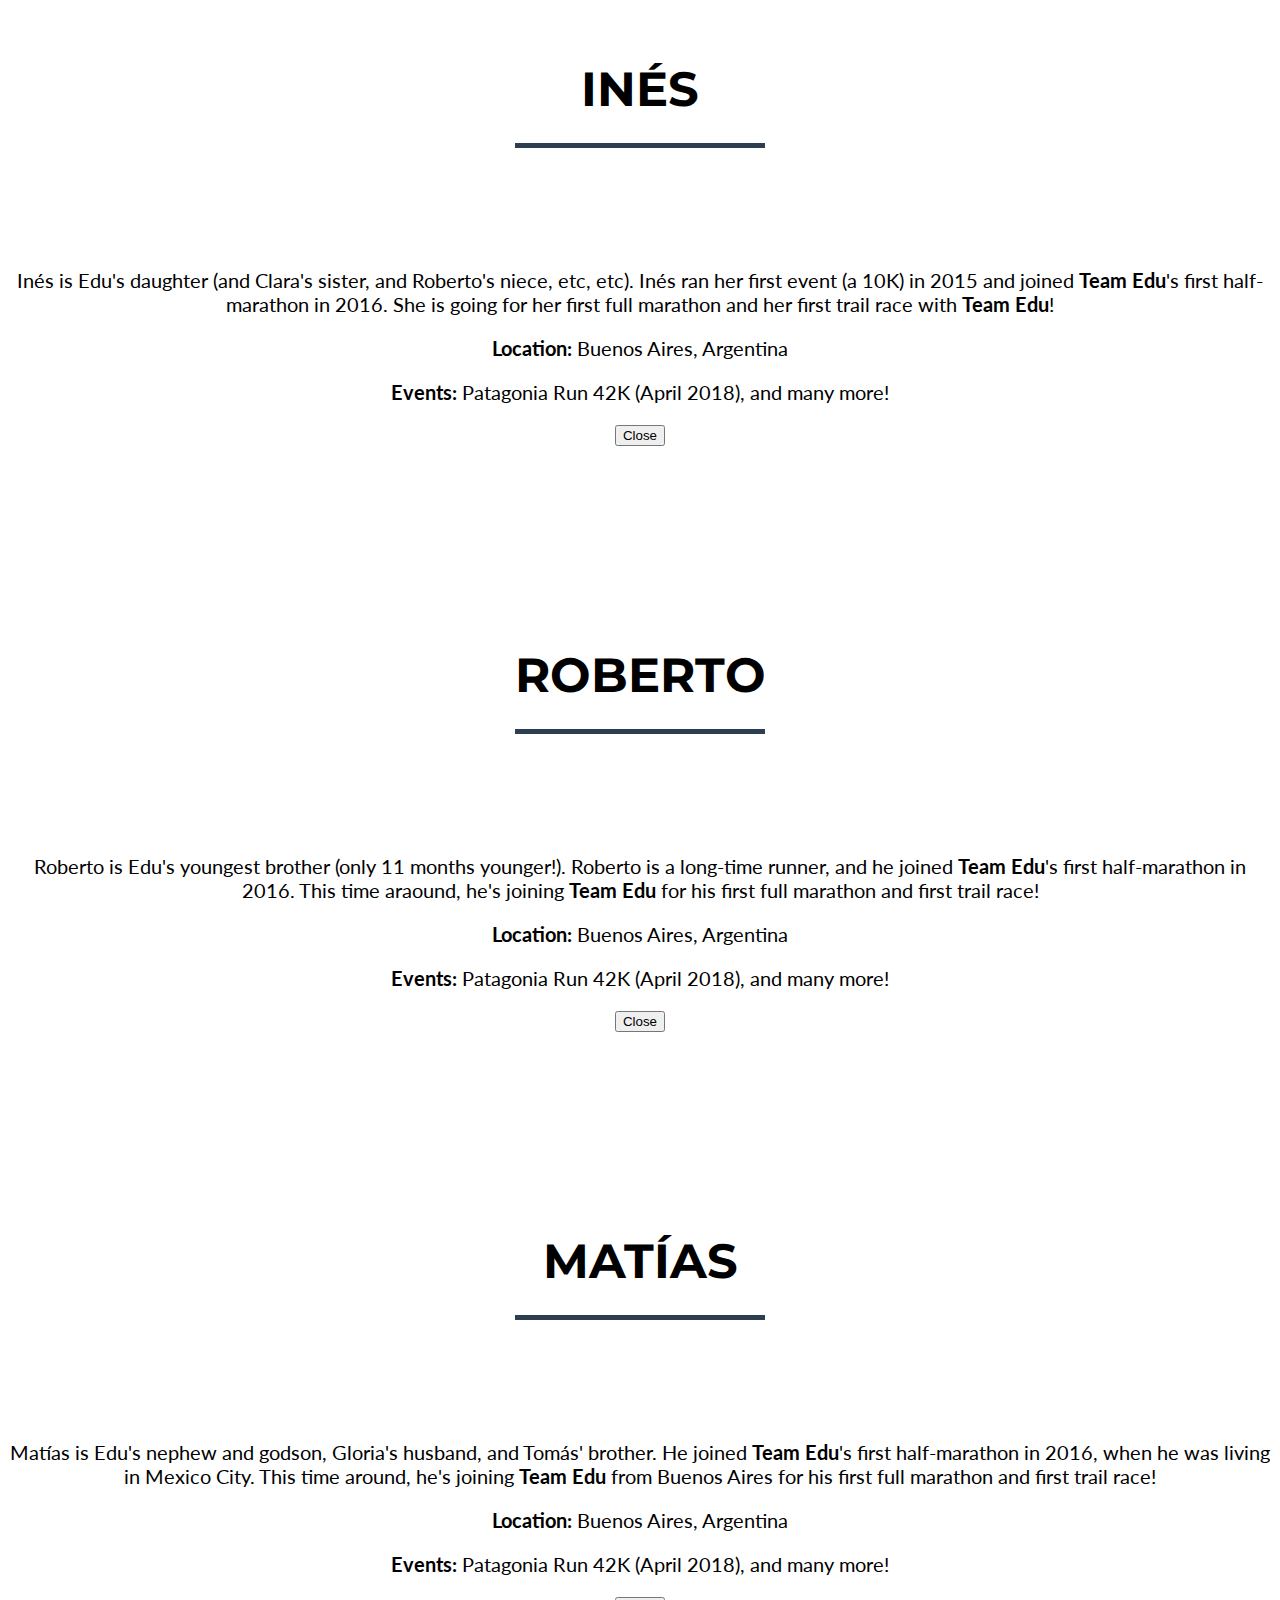
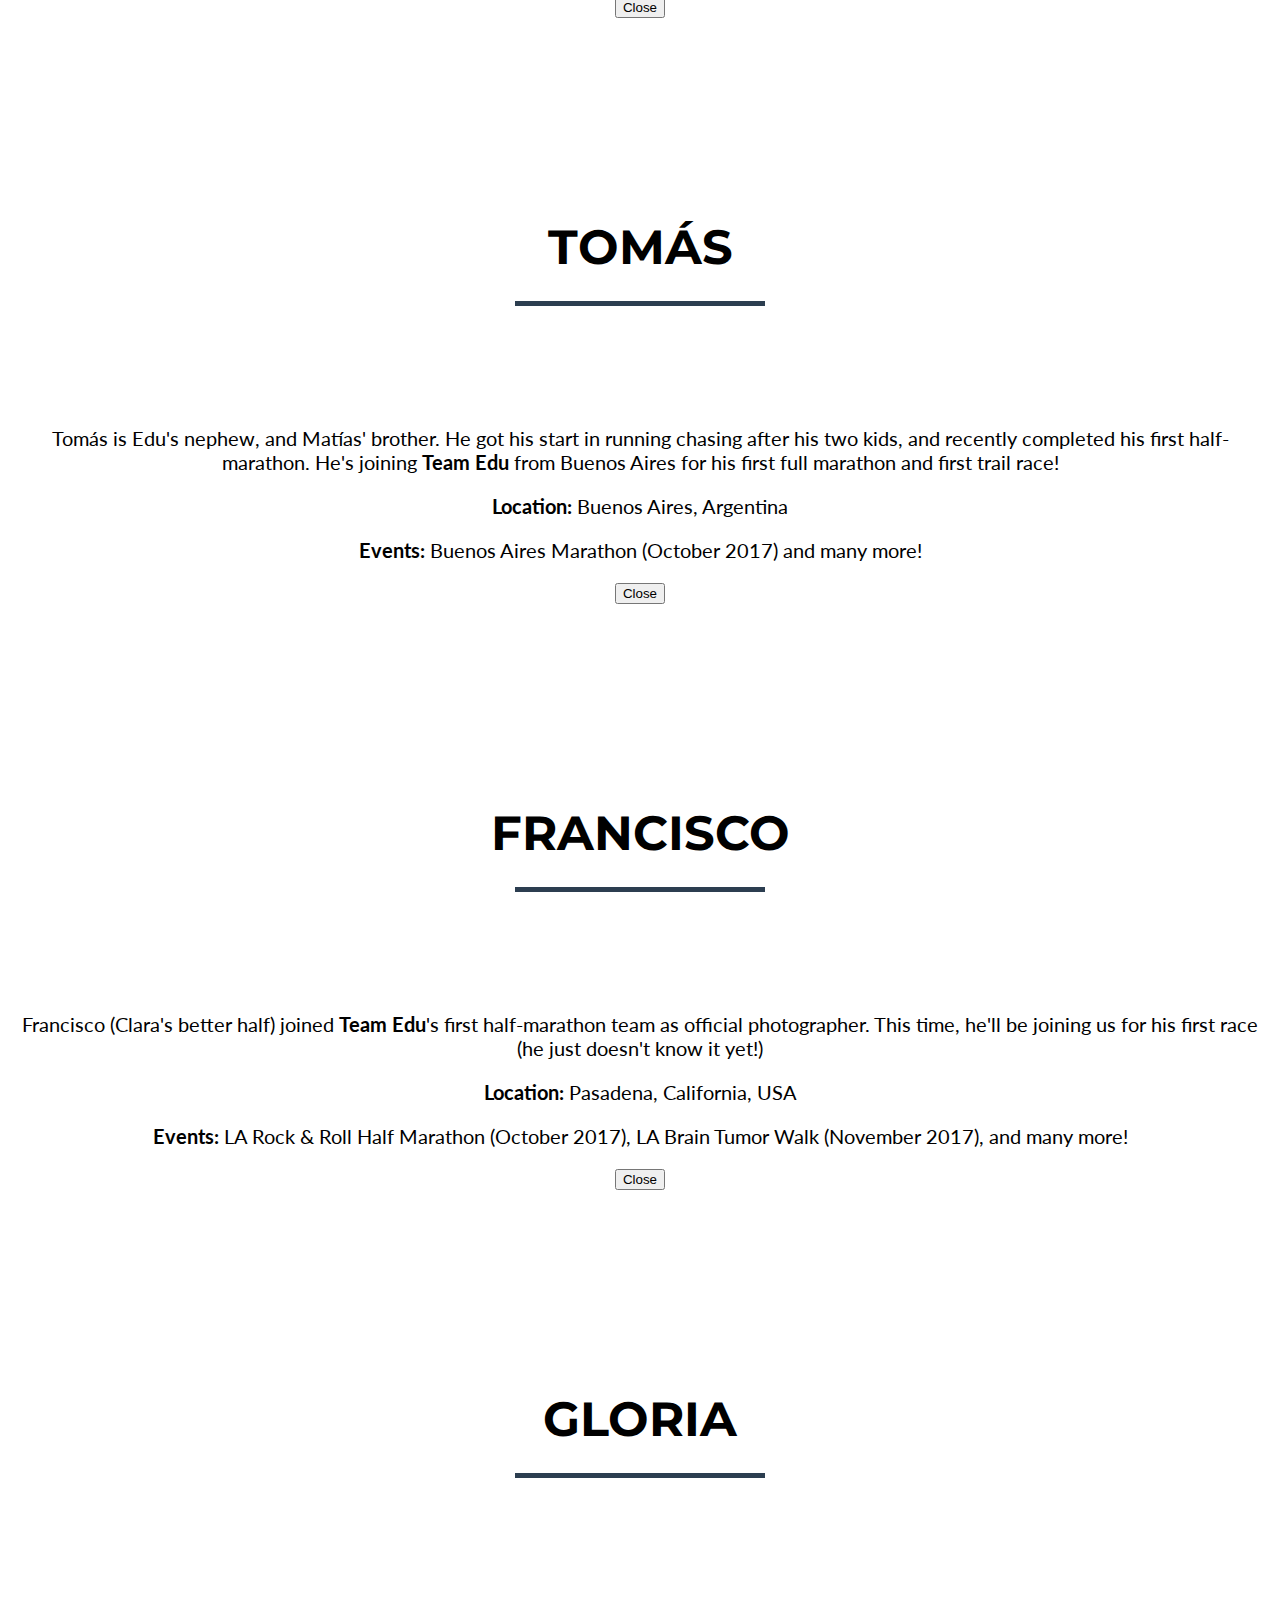
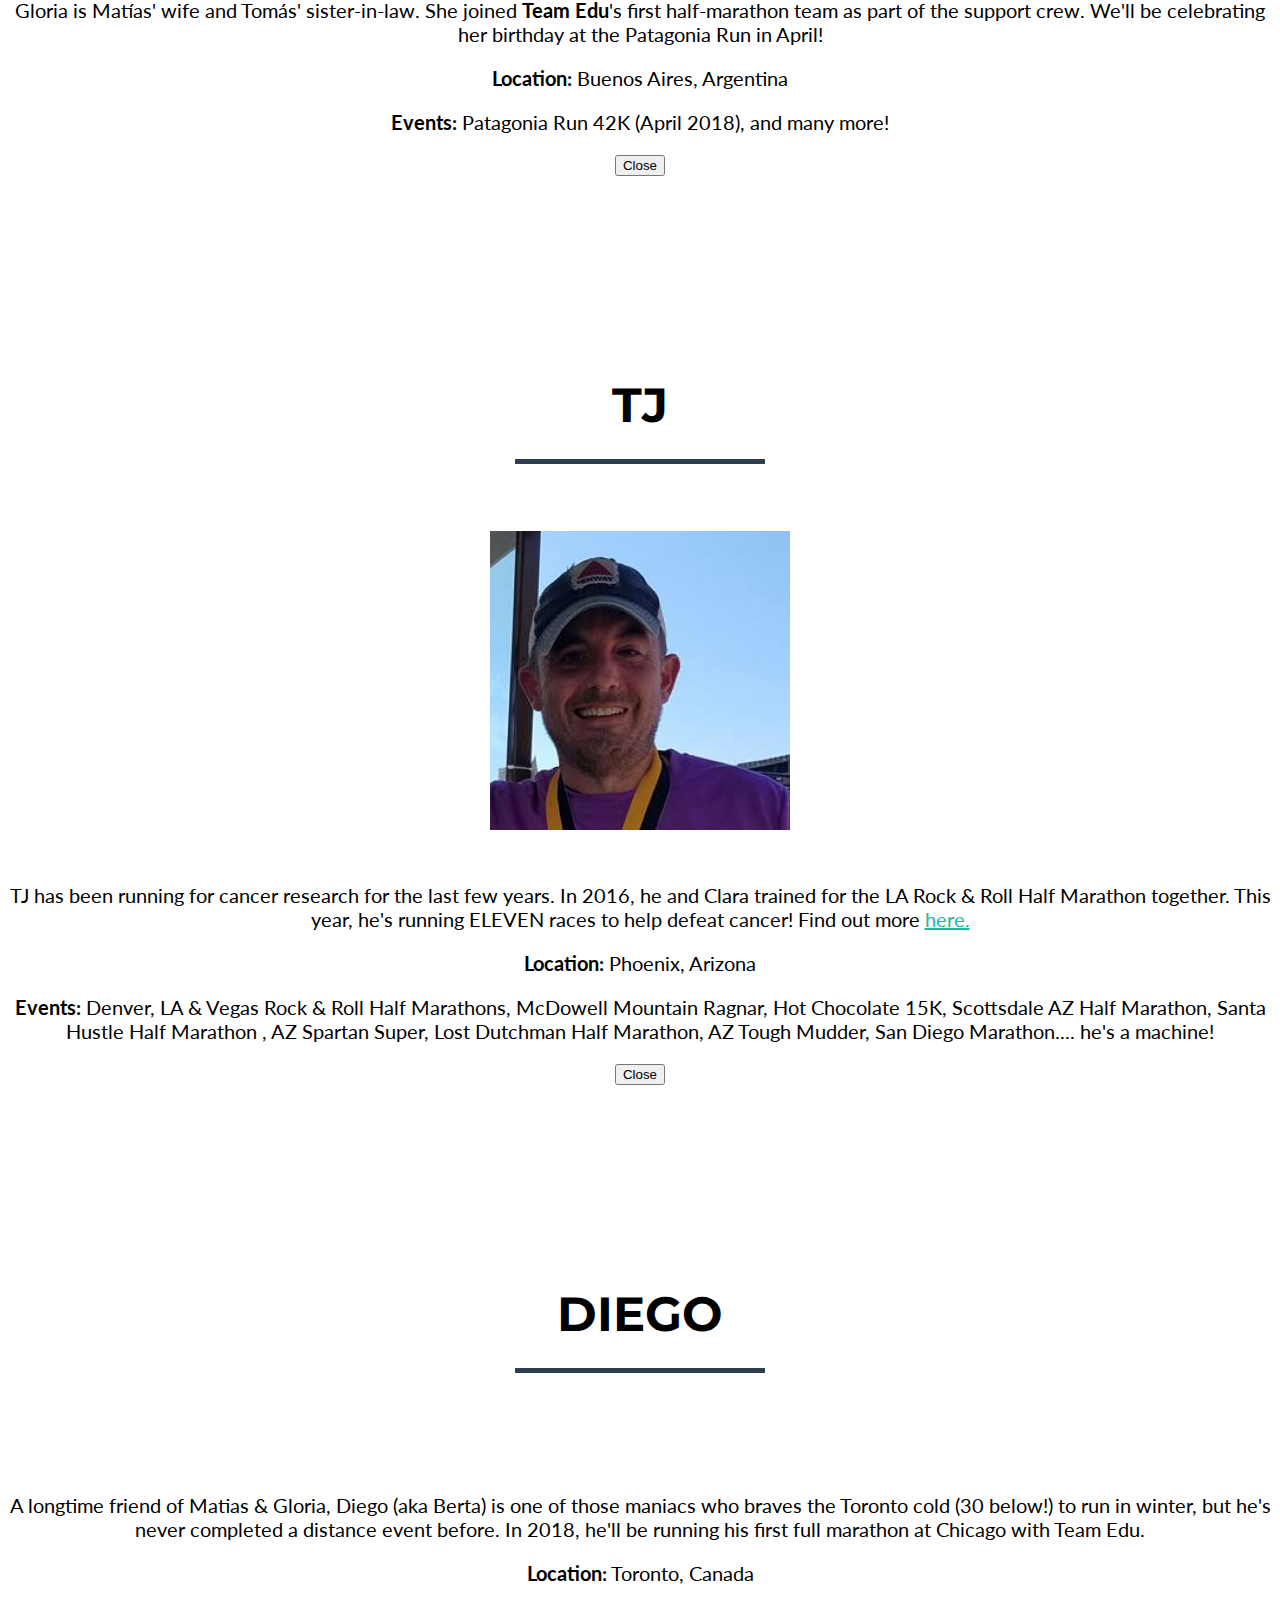
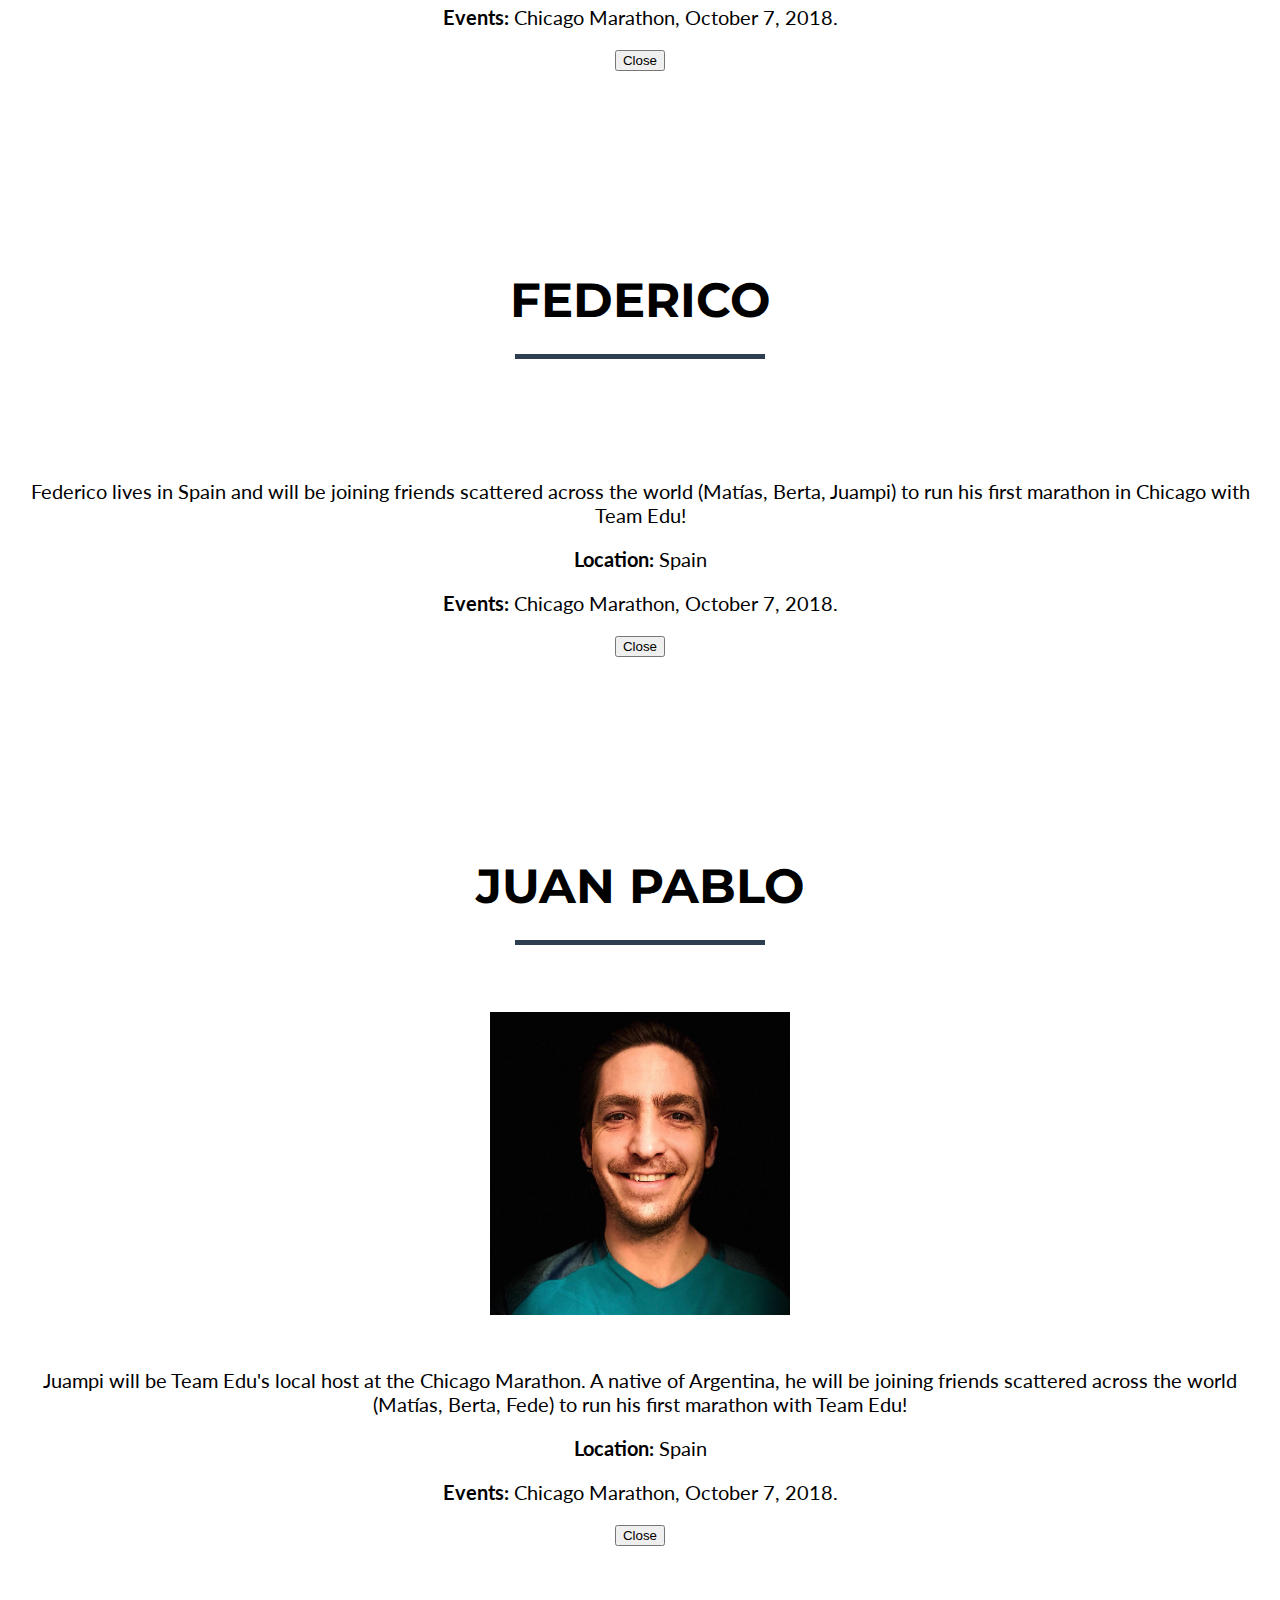
==== commit 11f9da38: "Updates funds raised" ====
--- a/index.html
+++ b/index.html
@@ -124,13 +124,13 @@
 						<div class="pbar-goal">Towards our $100K Goal!</div>
 						<div class="progress">
 						  <div class="progress-bar progress-bar-warning progress-bar-striped active" role="progressbar" aria-valuenow="2"
-						  aria-valuemin="0" aria-valuemax="100" style="width:4.2%">
-							4.2%
+						  aria-valuemin="0" aria-valuemax="100" style="width:4.8%">
+							4.8%
 						  </div>
 						</div>
 					</div>
                     <div class="carousel-caption">
-                        <p>Thank you for helping us raise <br/>$4,152.85 <br/>to this date!</p>
+                        <p>Thank you for helping us raise <br/>$4,847.85 <br/>to this date!</p>
                     </div>
                 </div>
             </div>
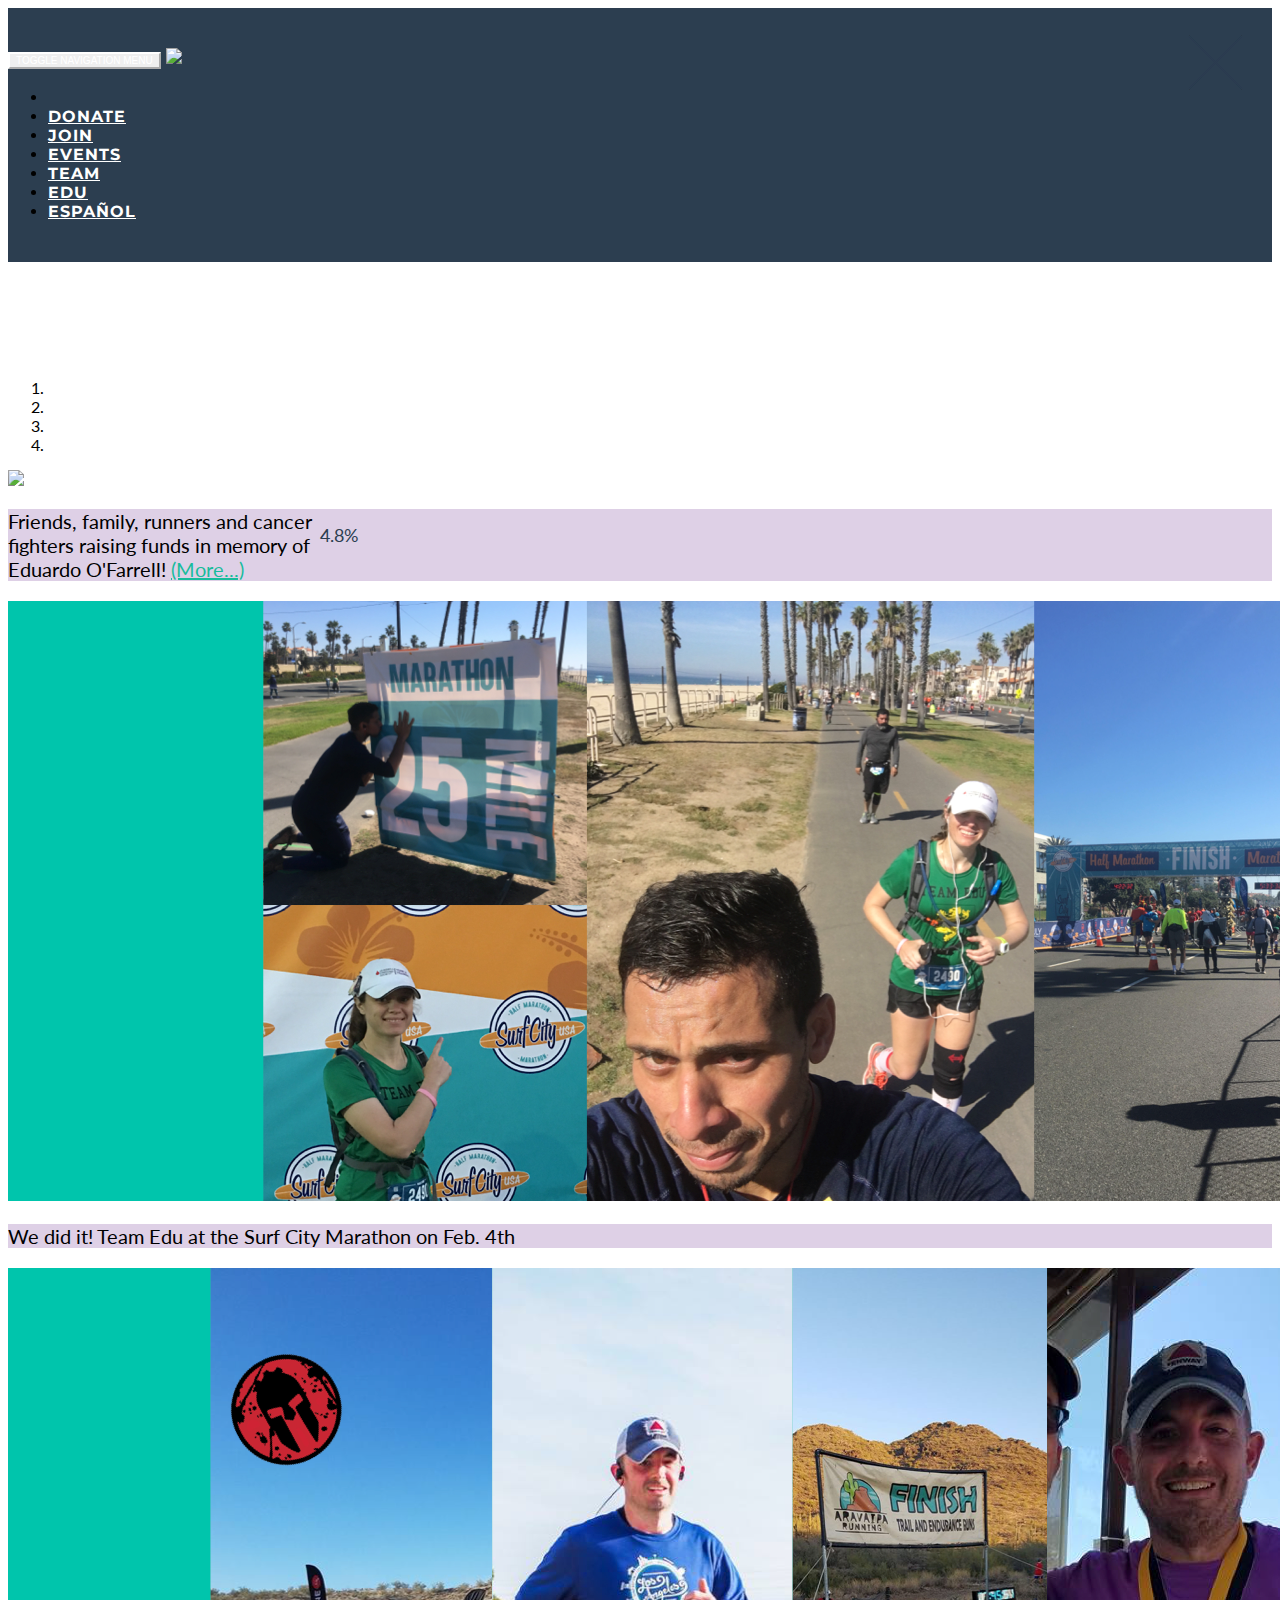
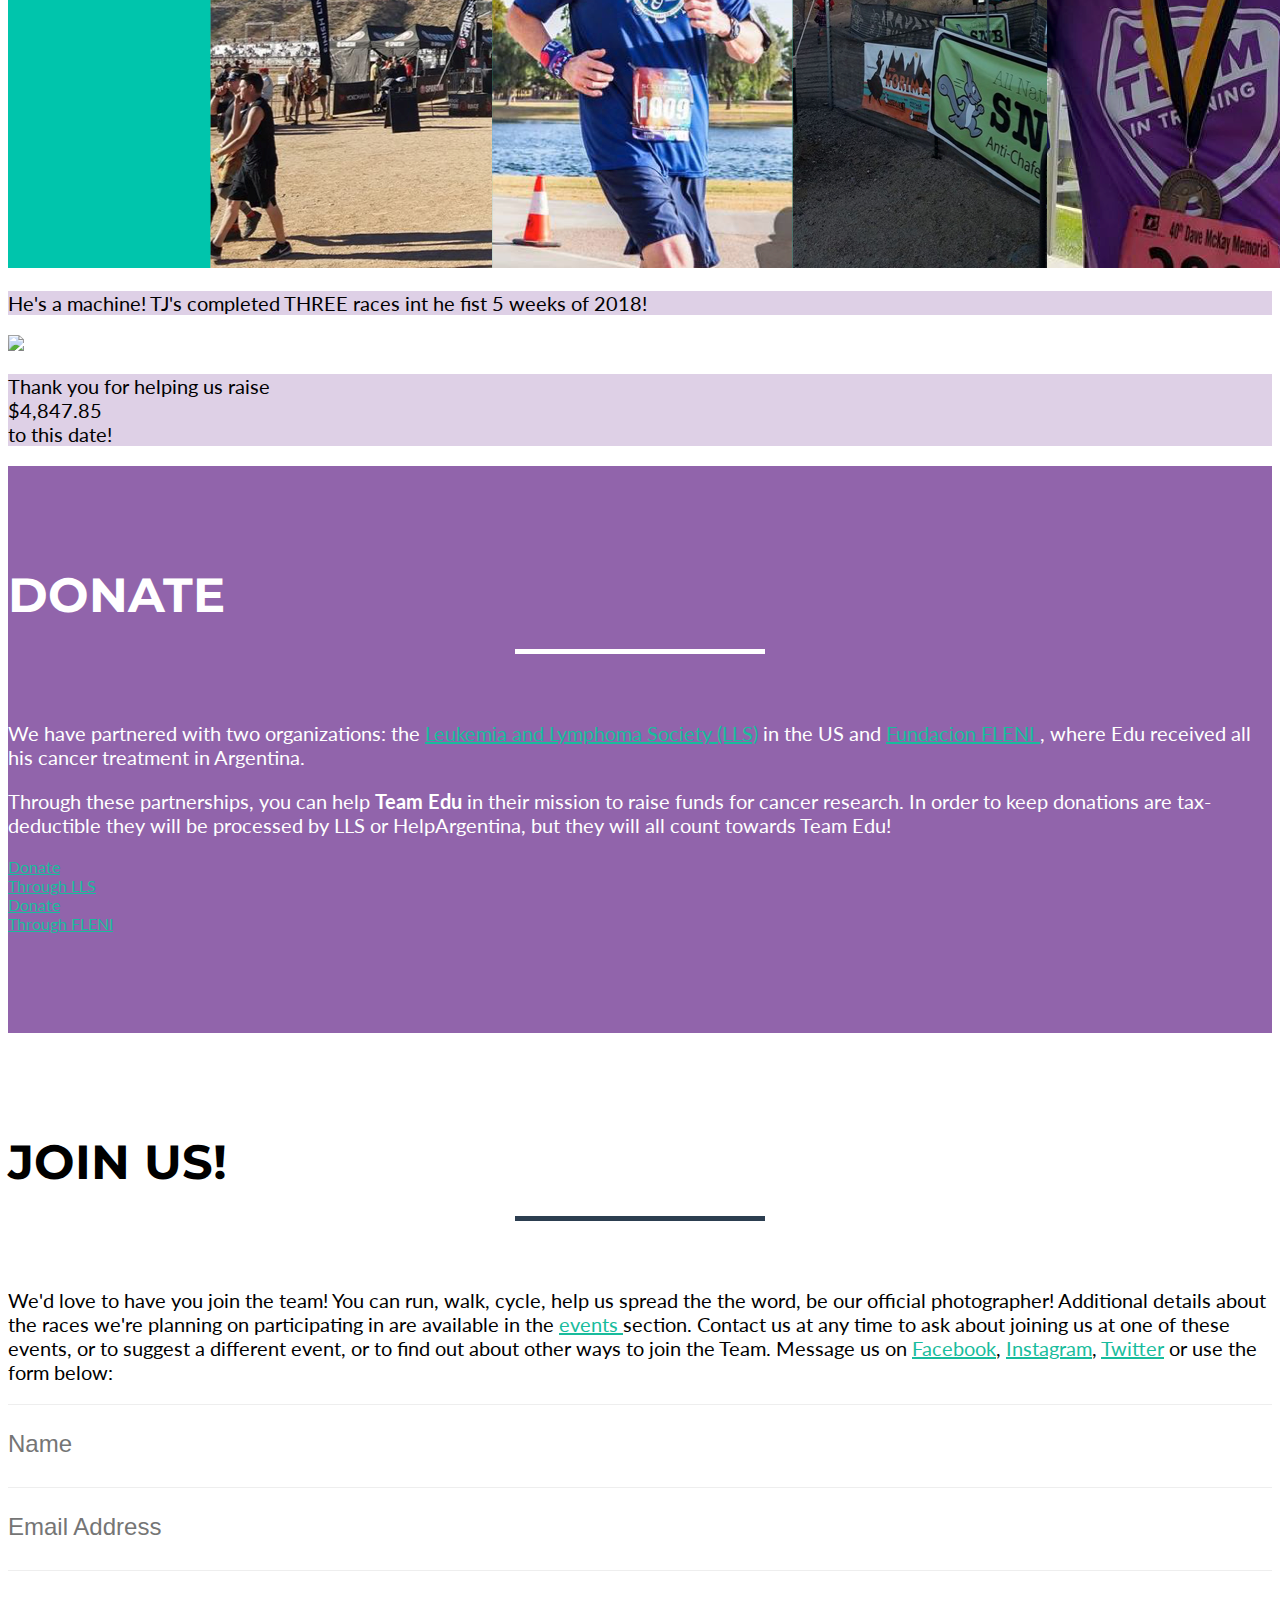
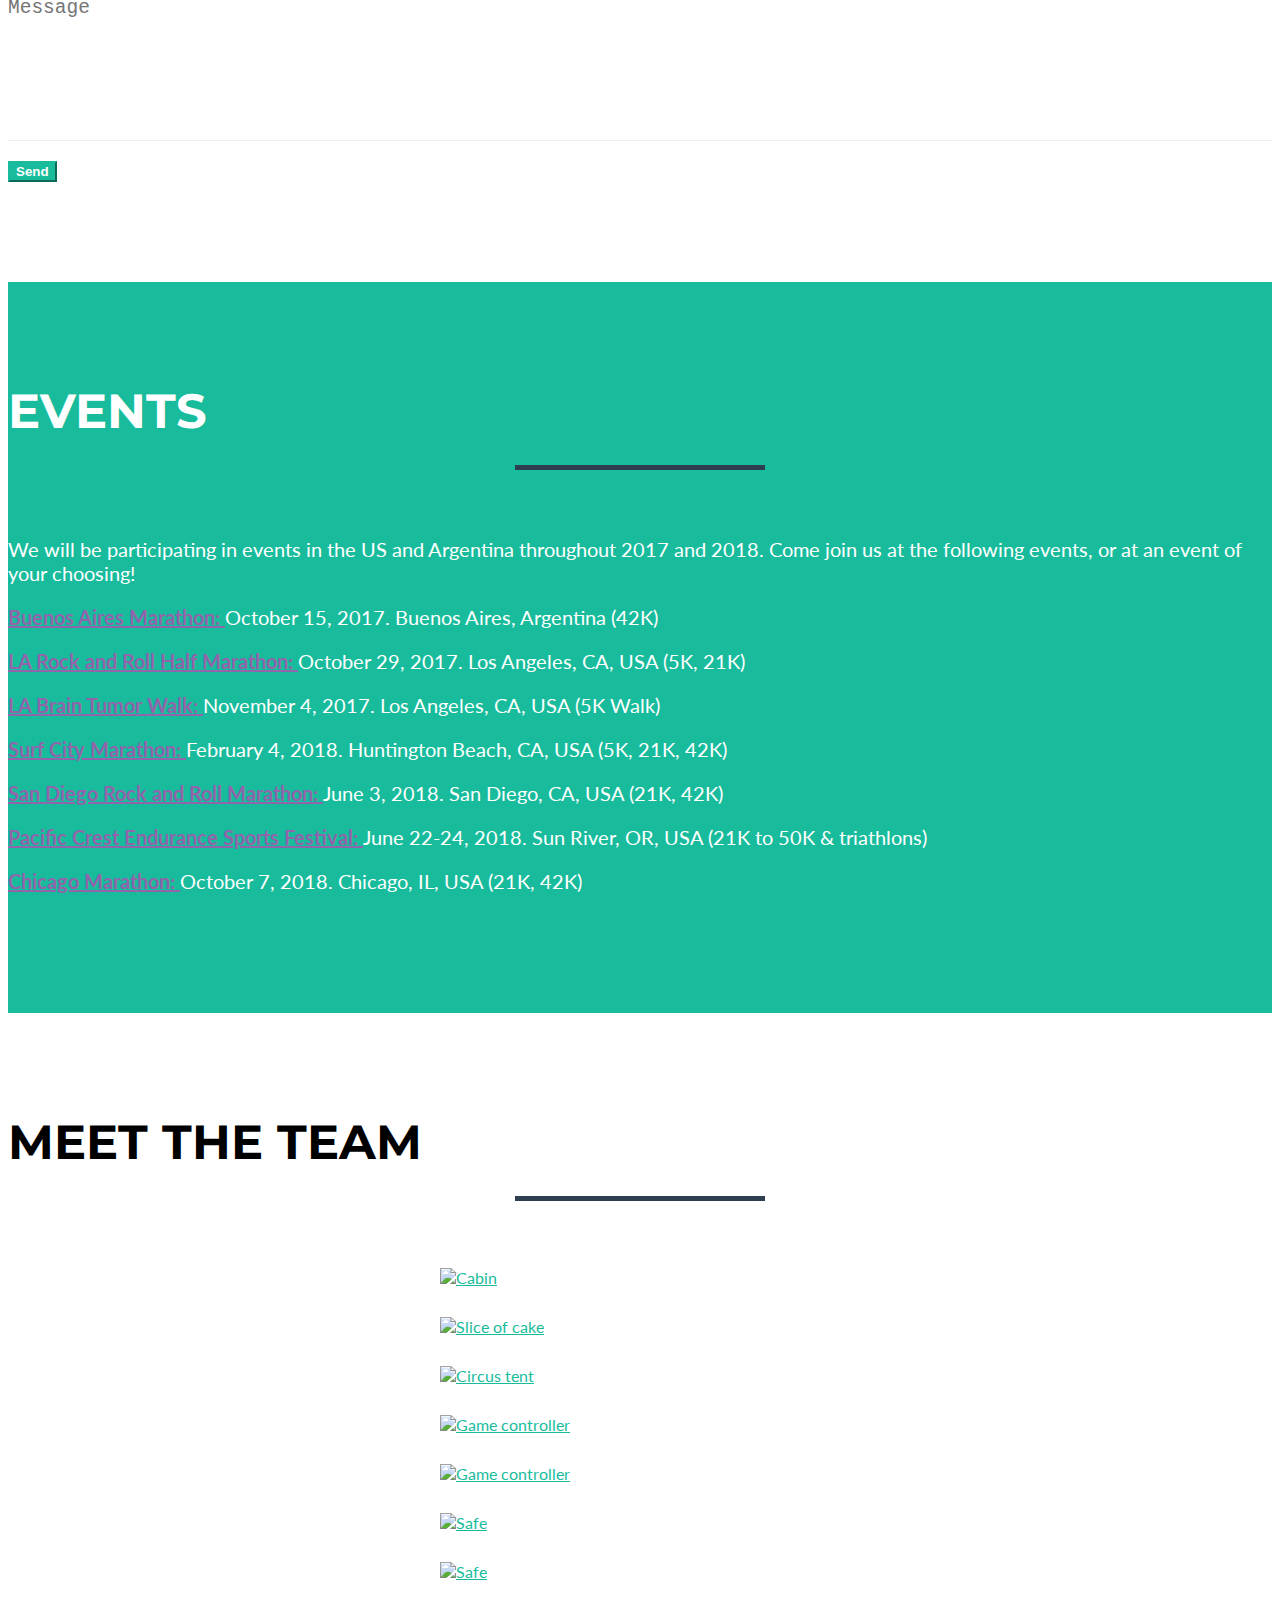
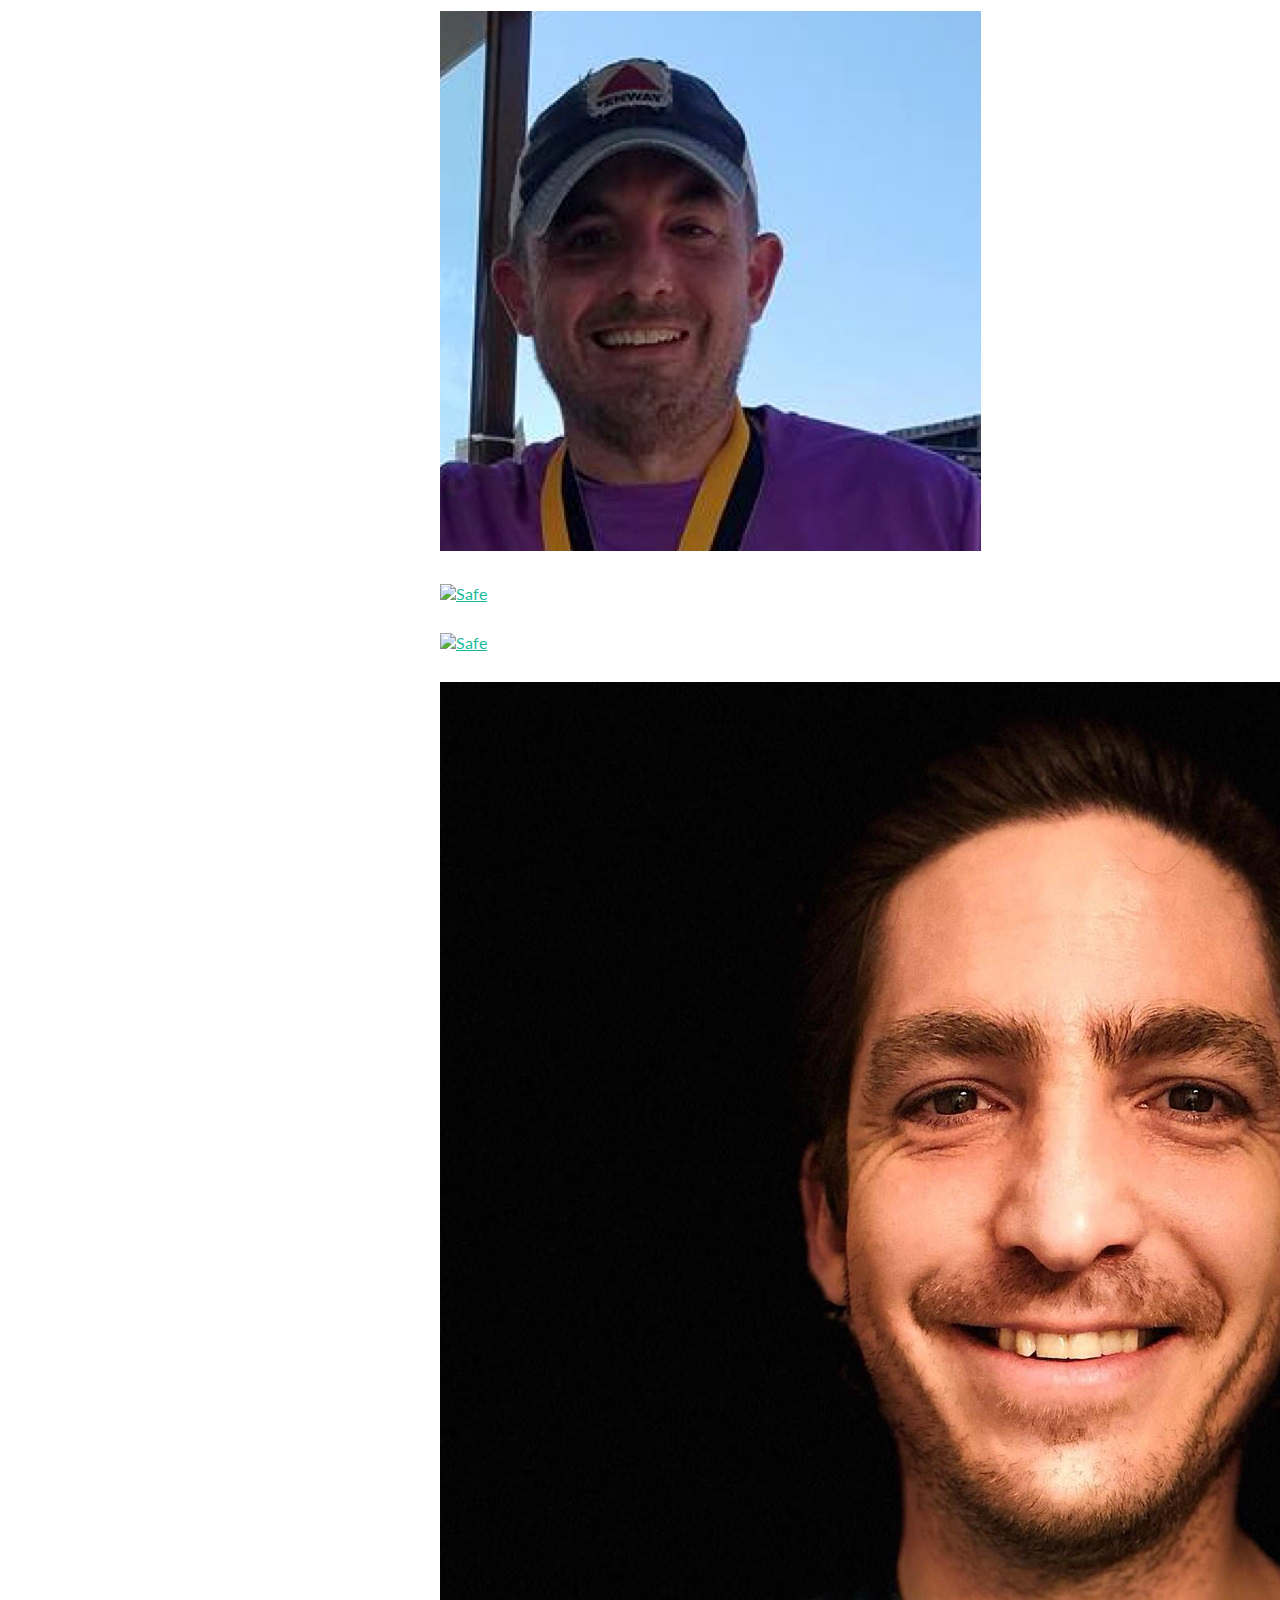
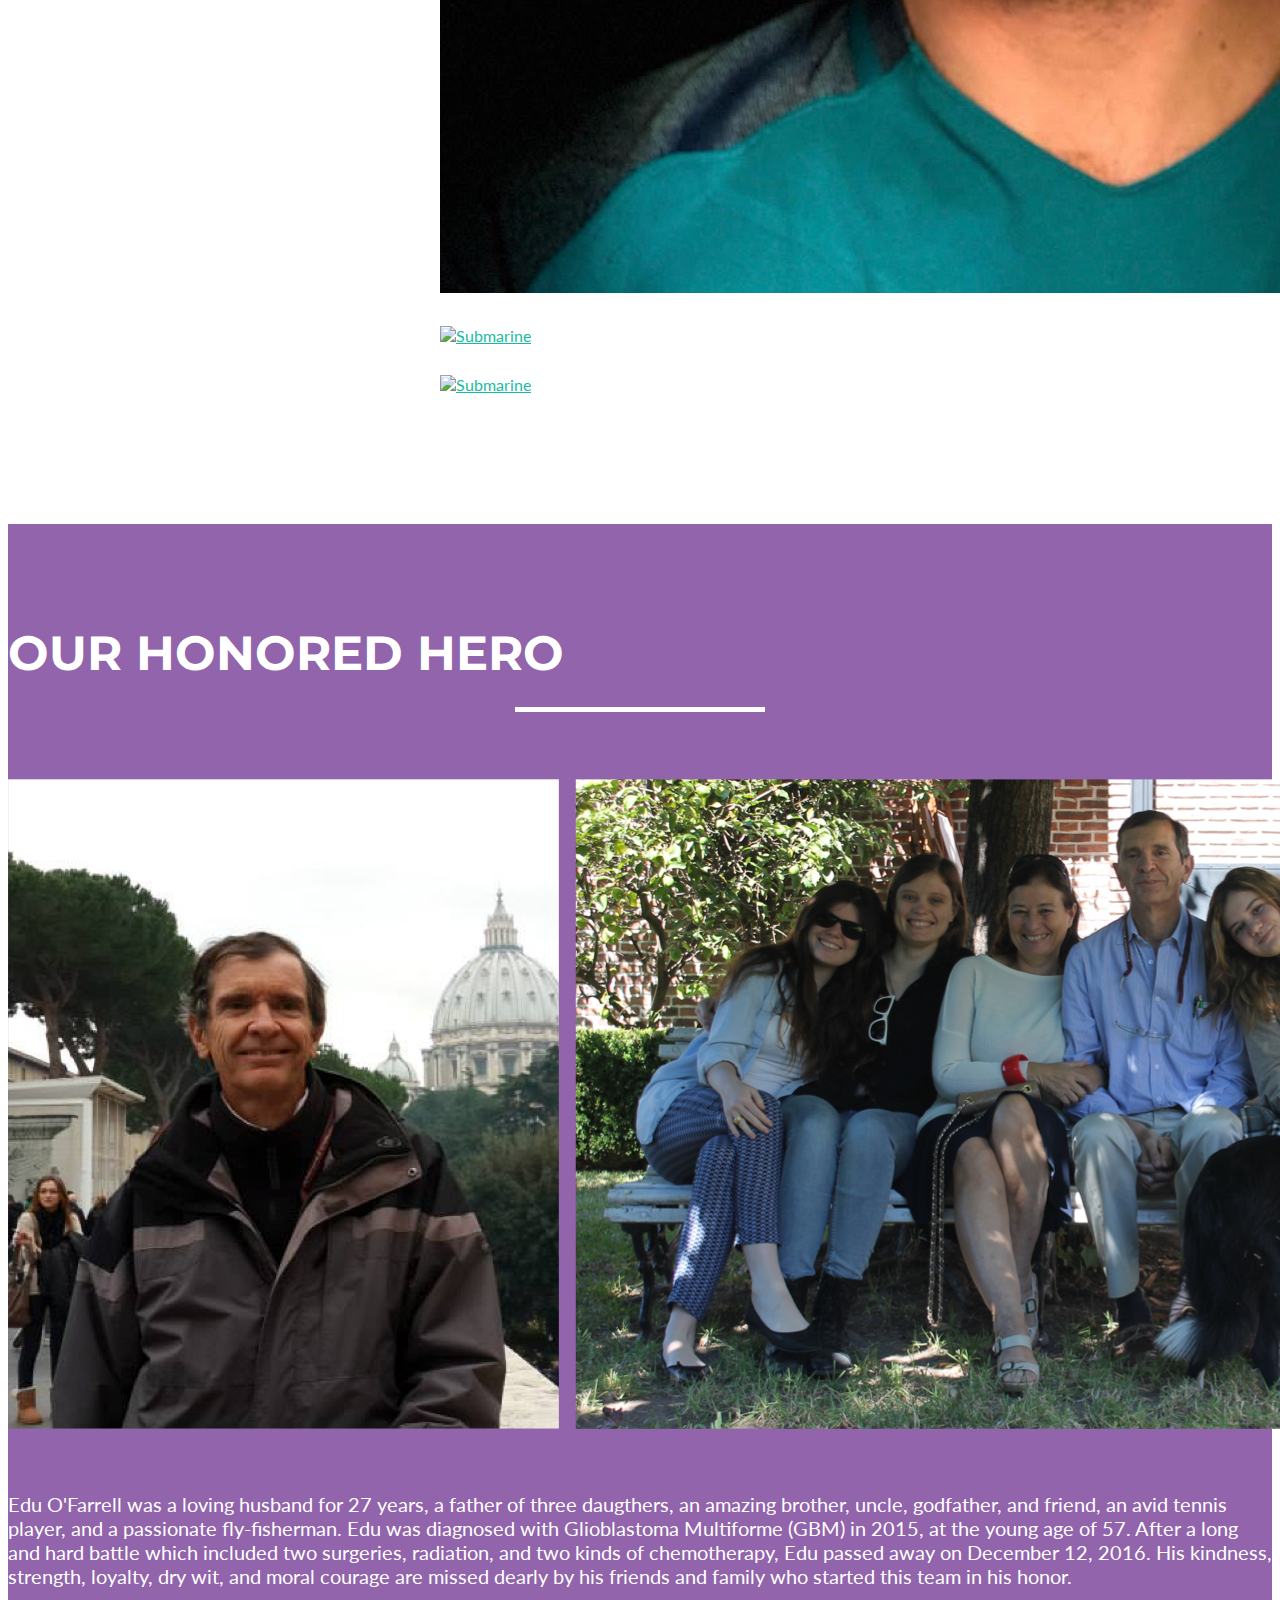
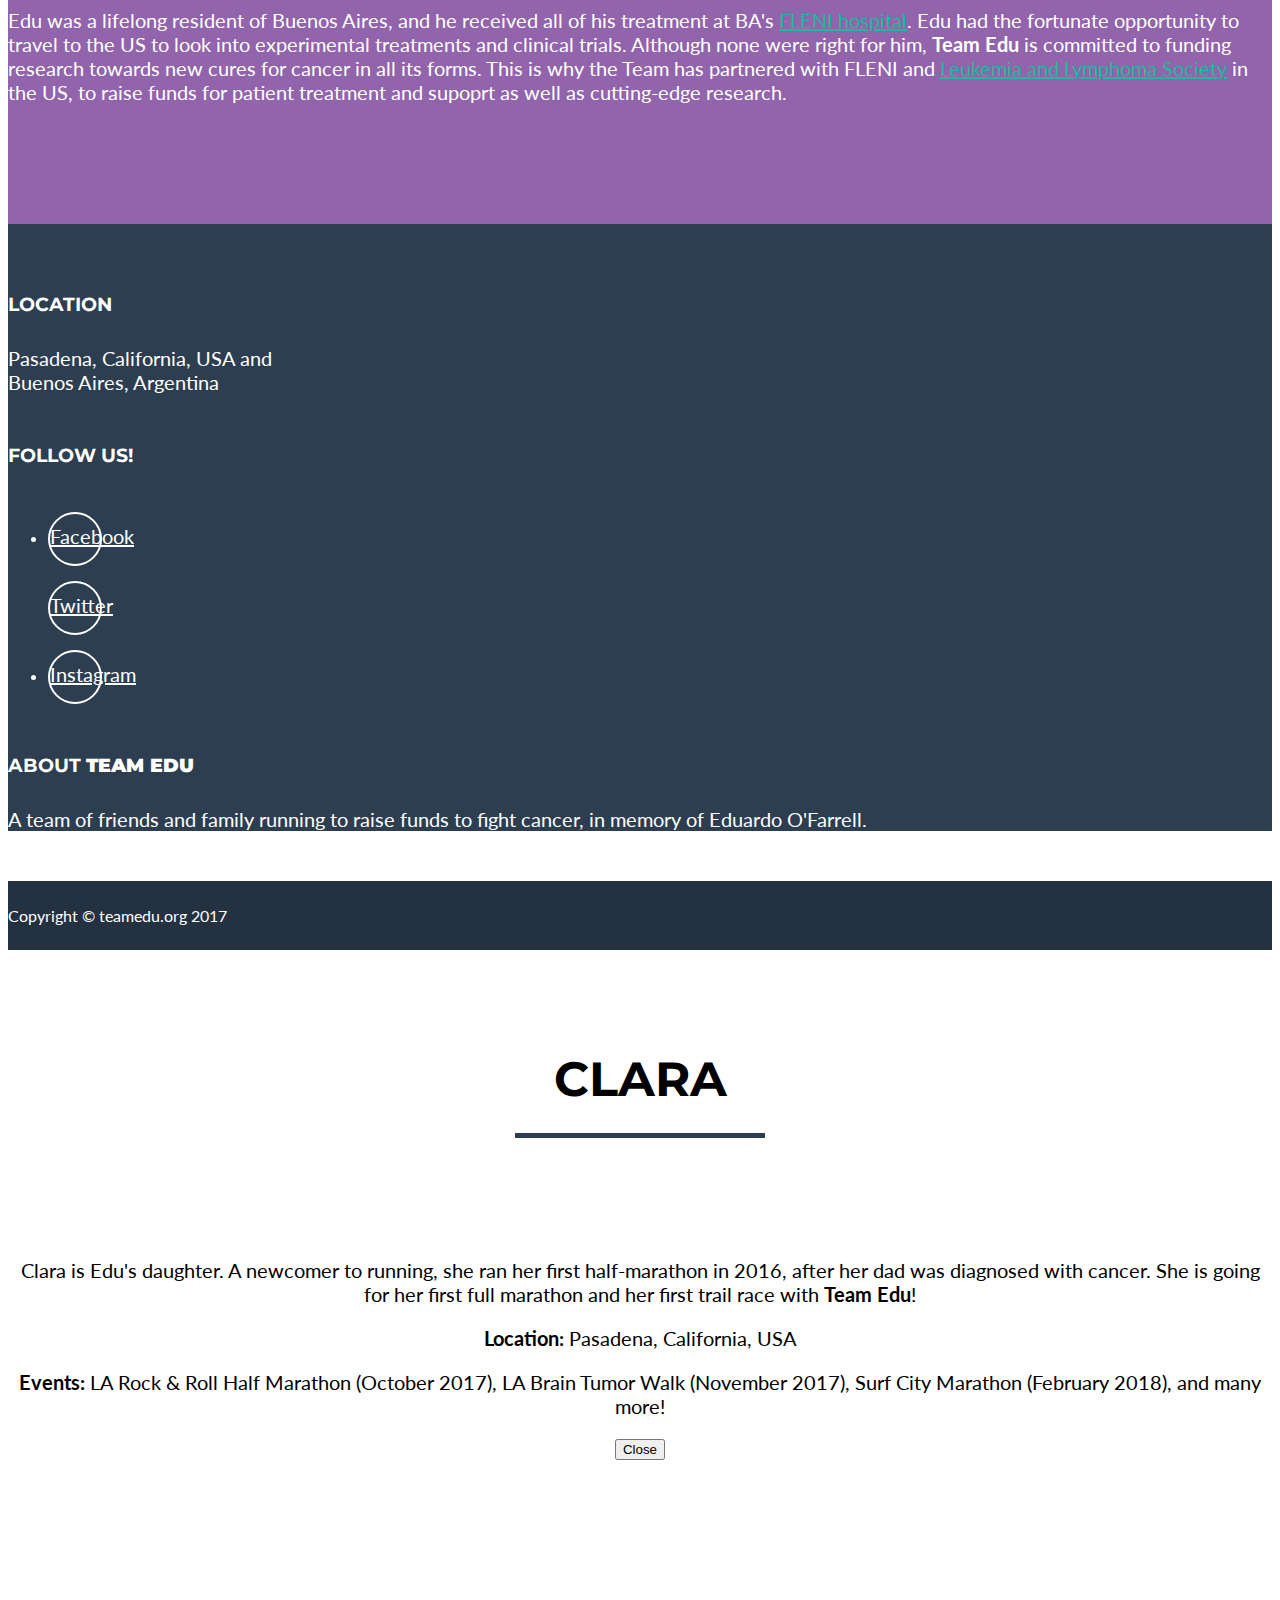
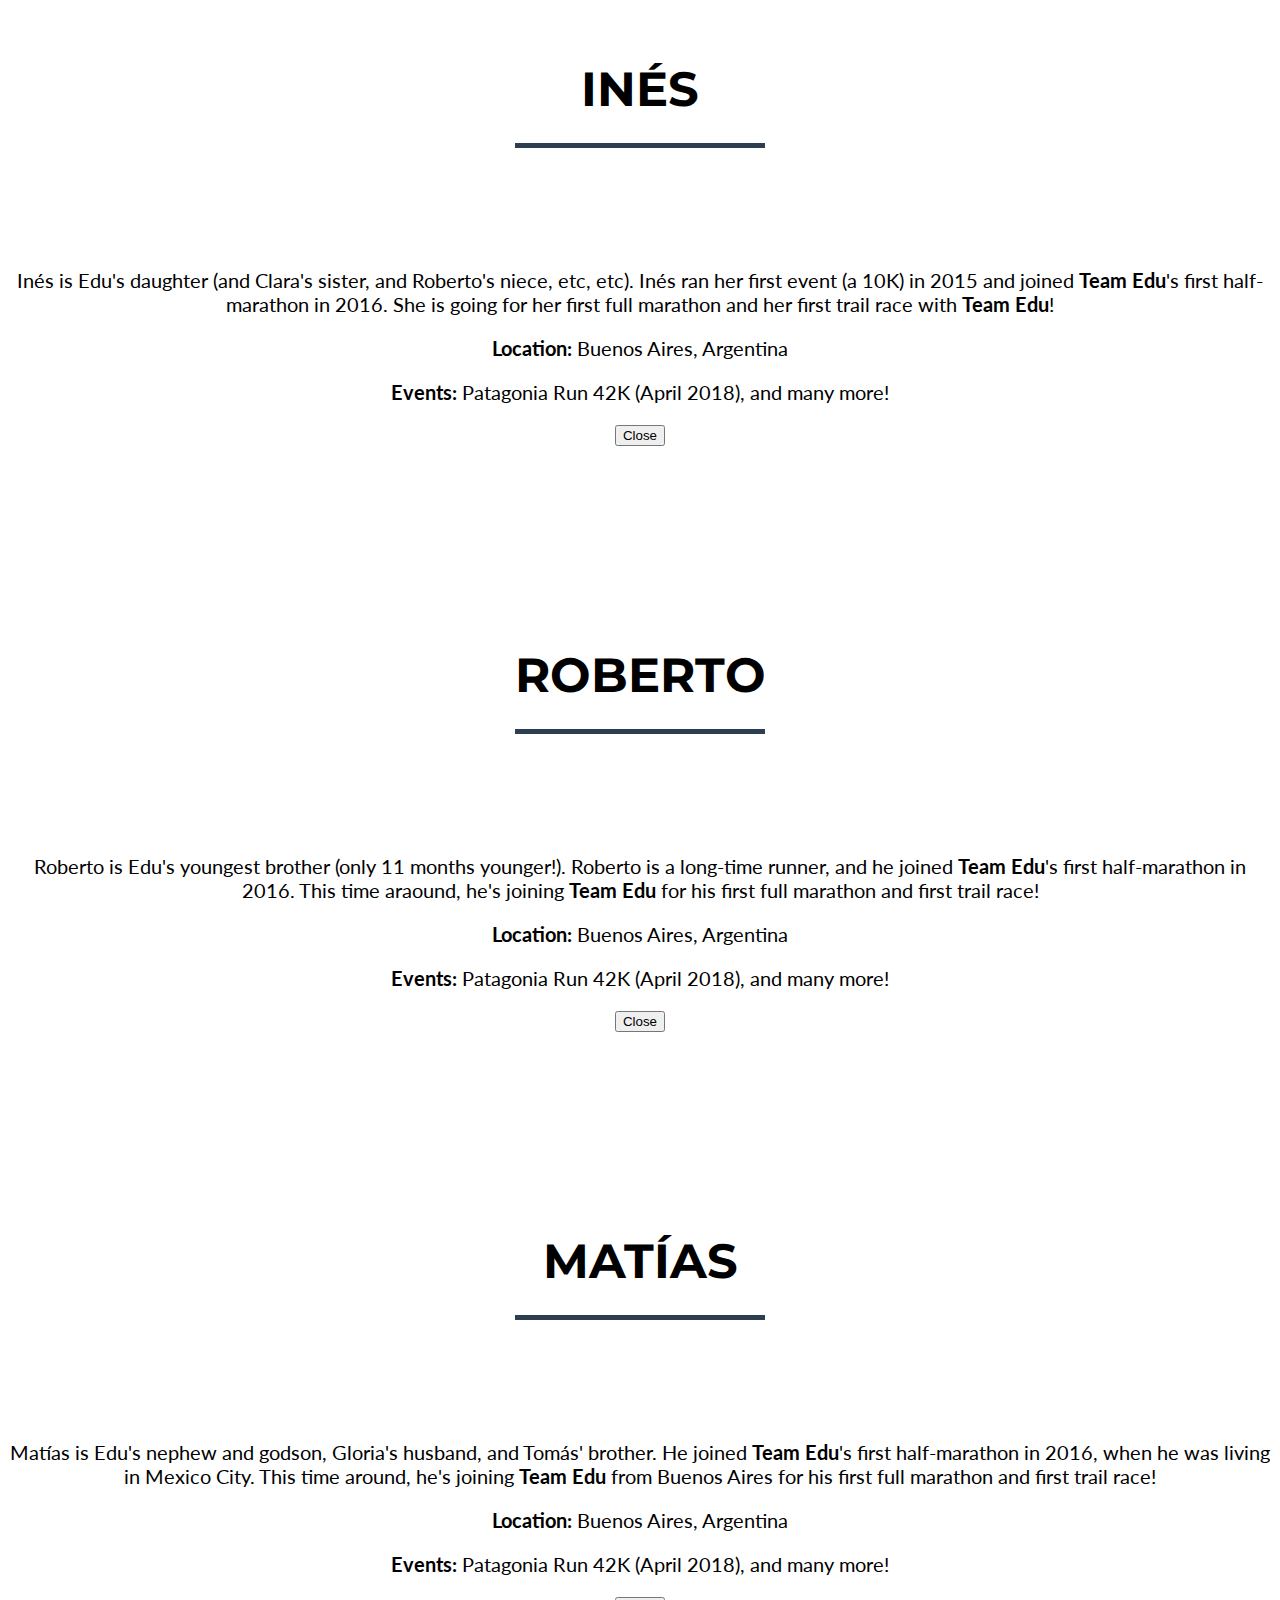
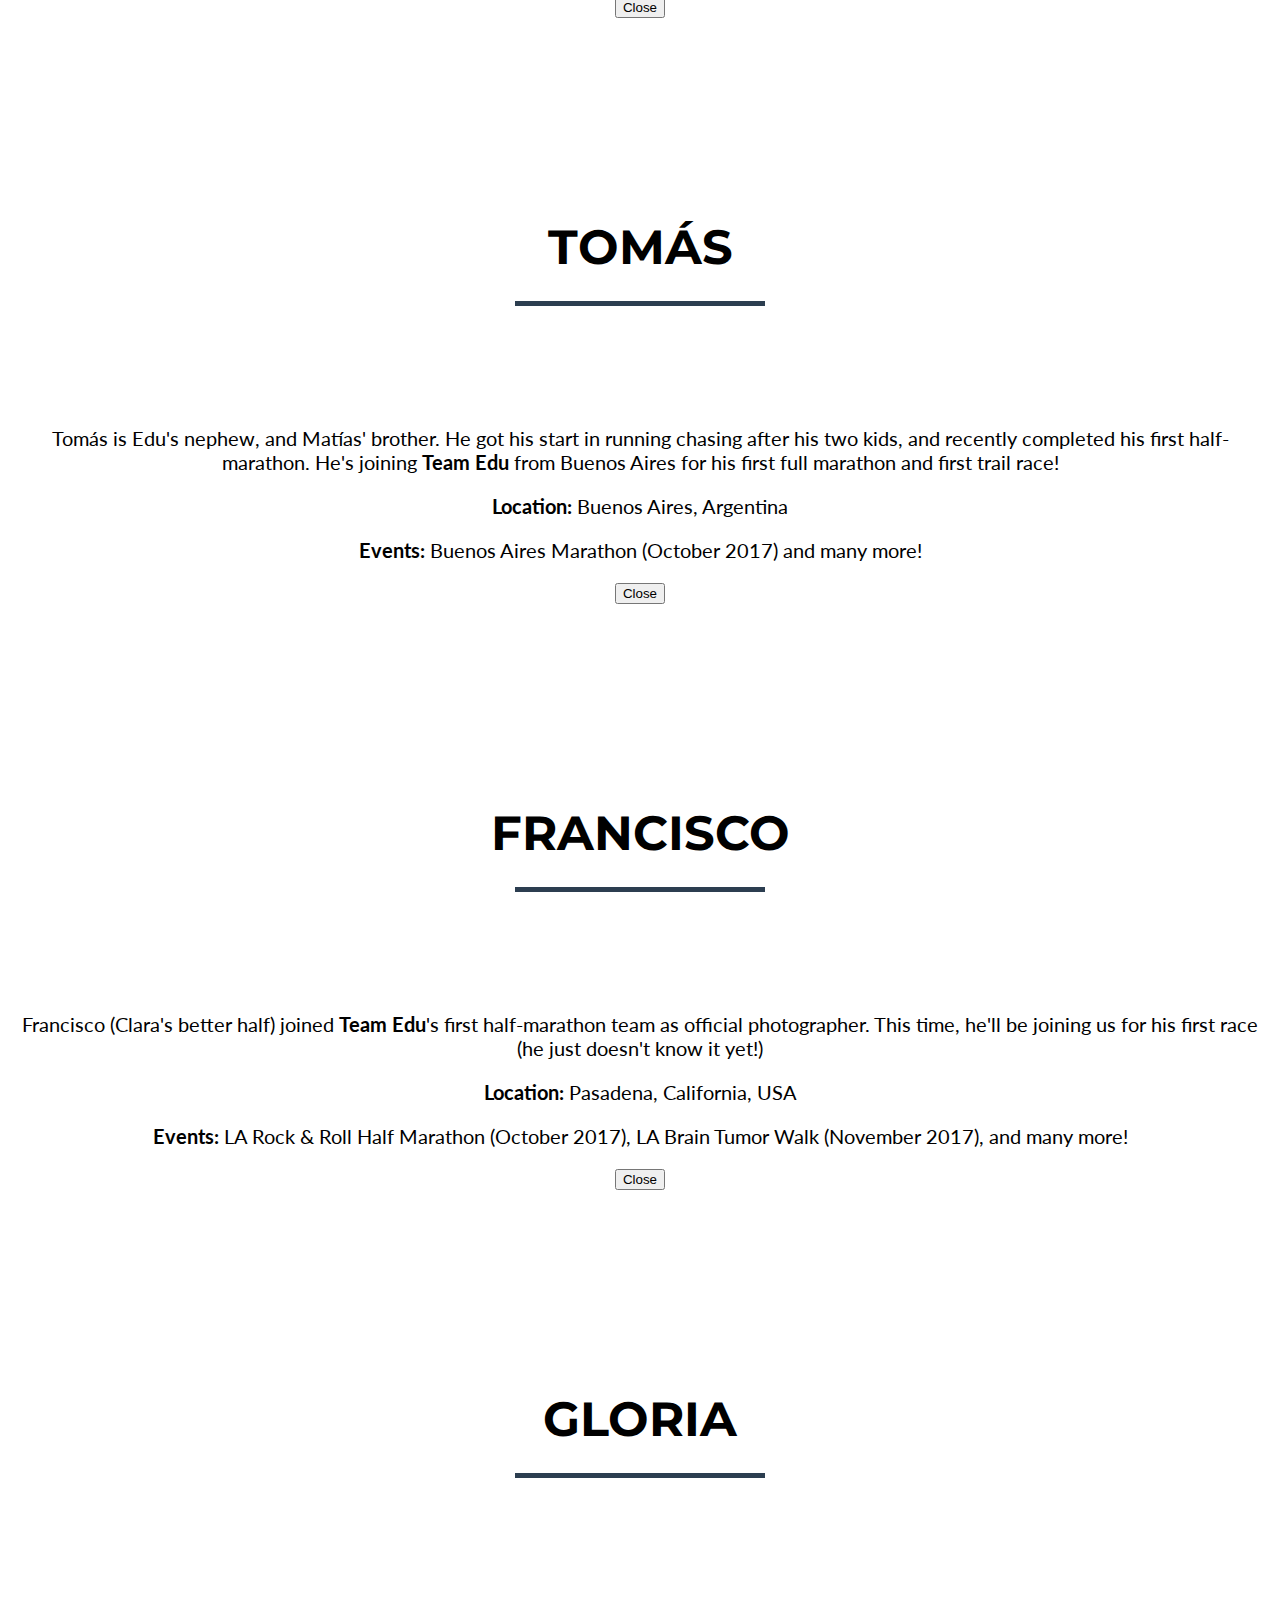
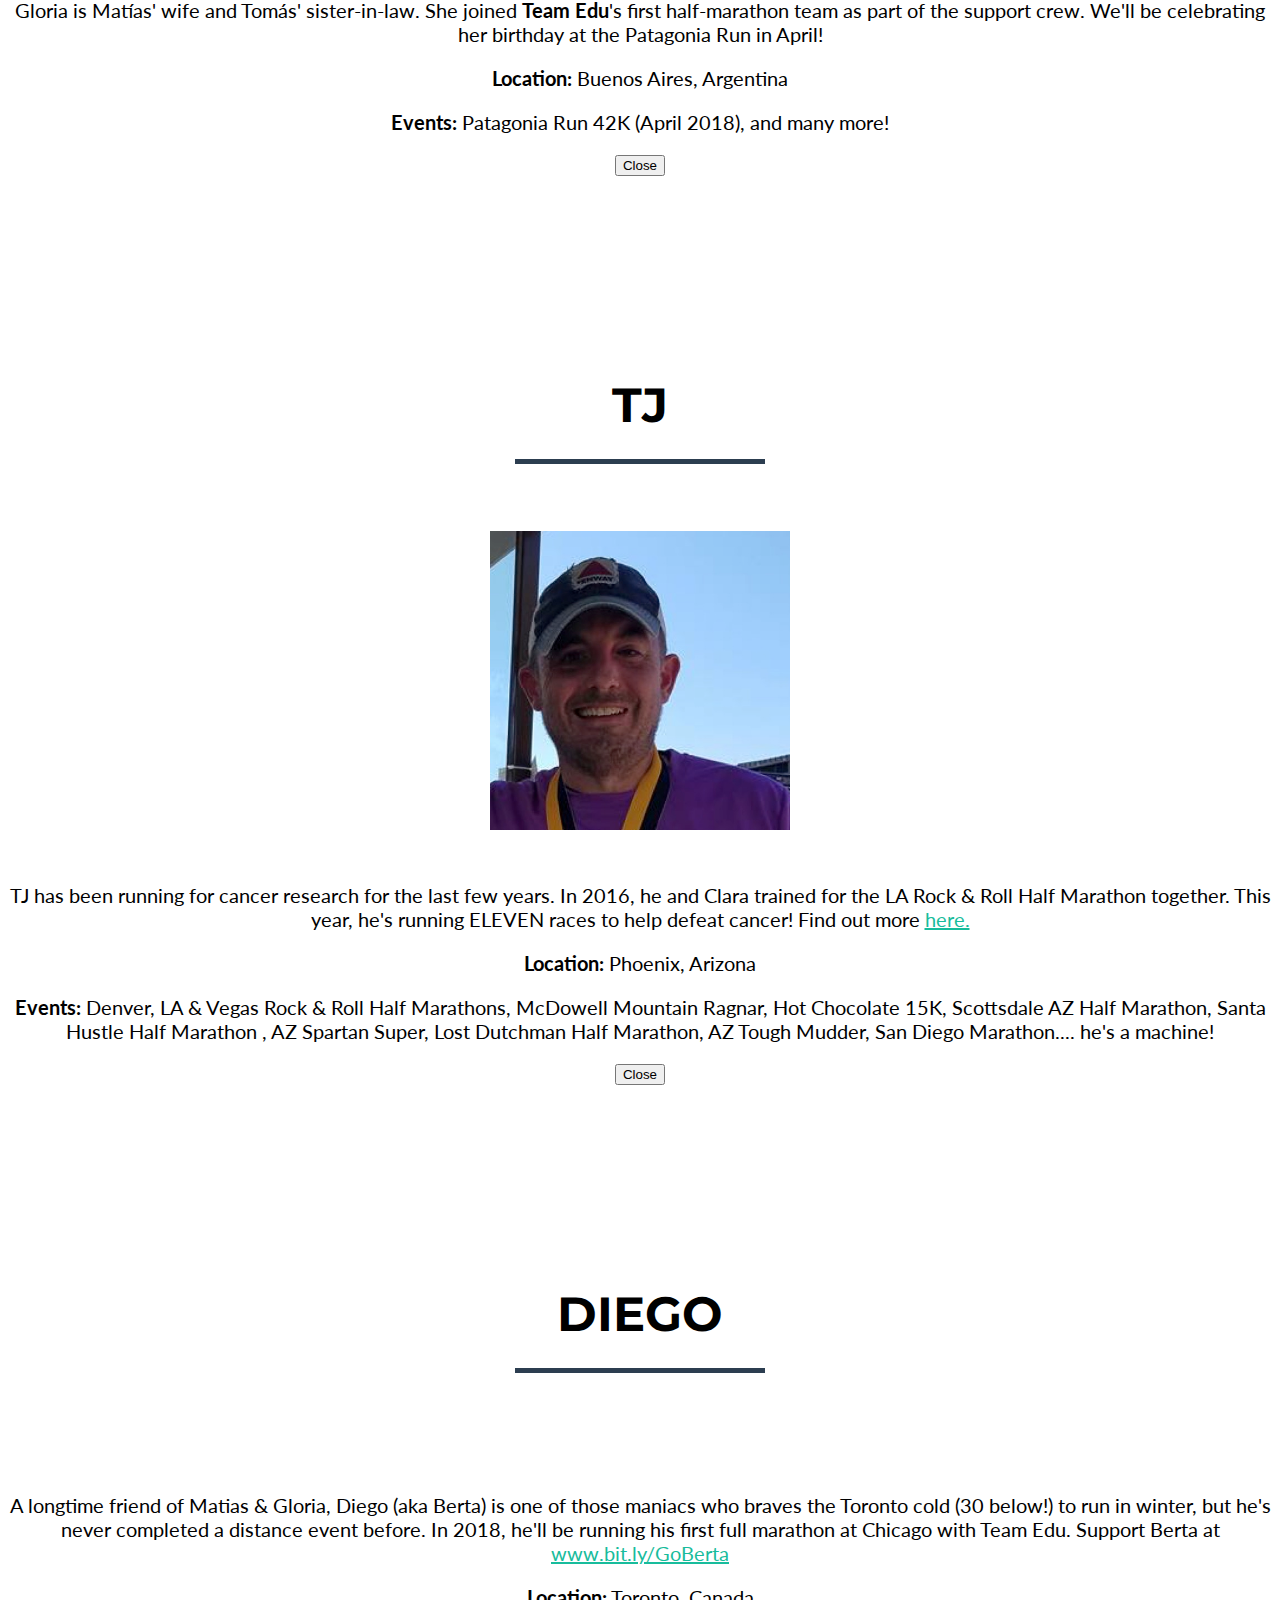
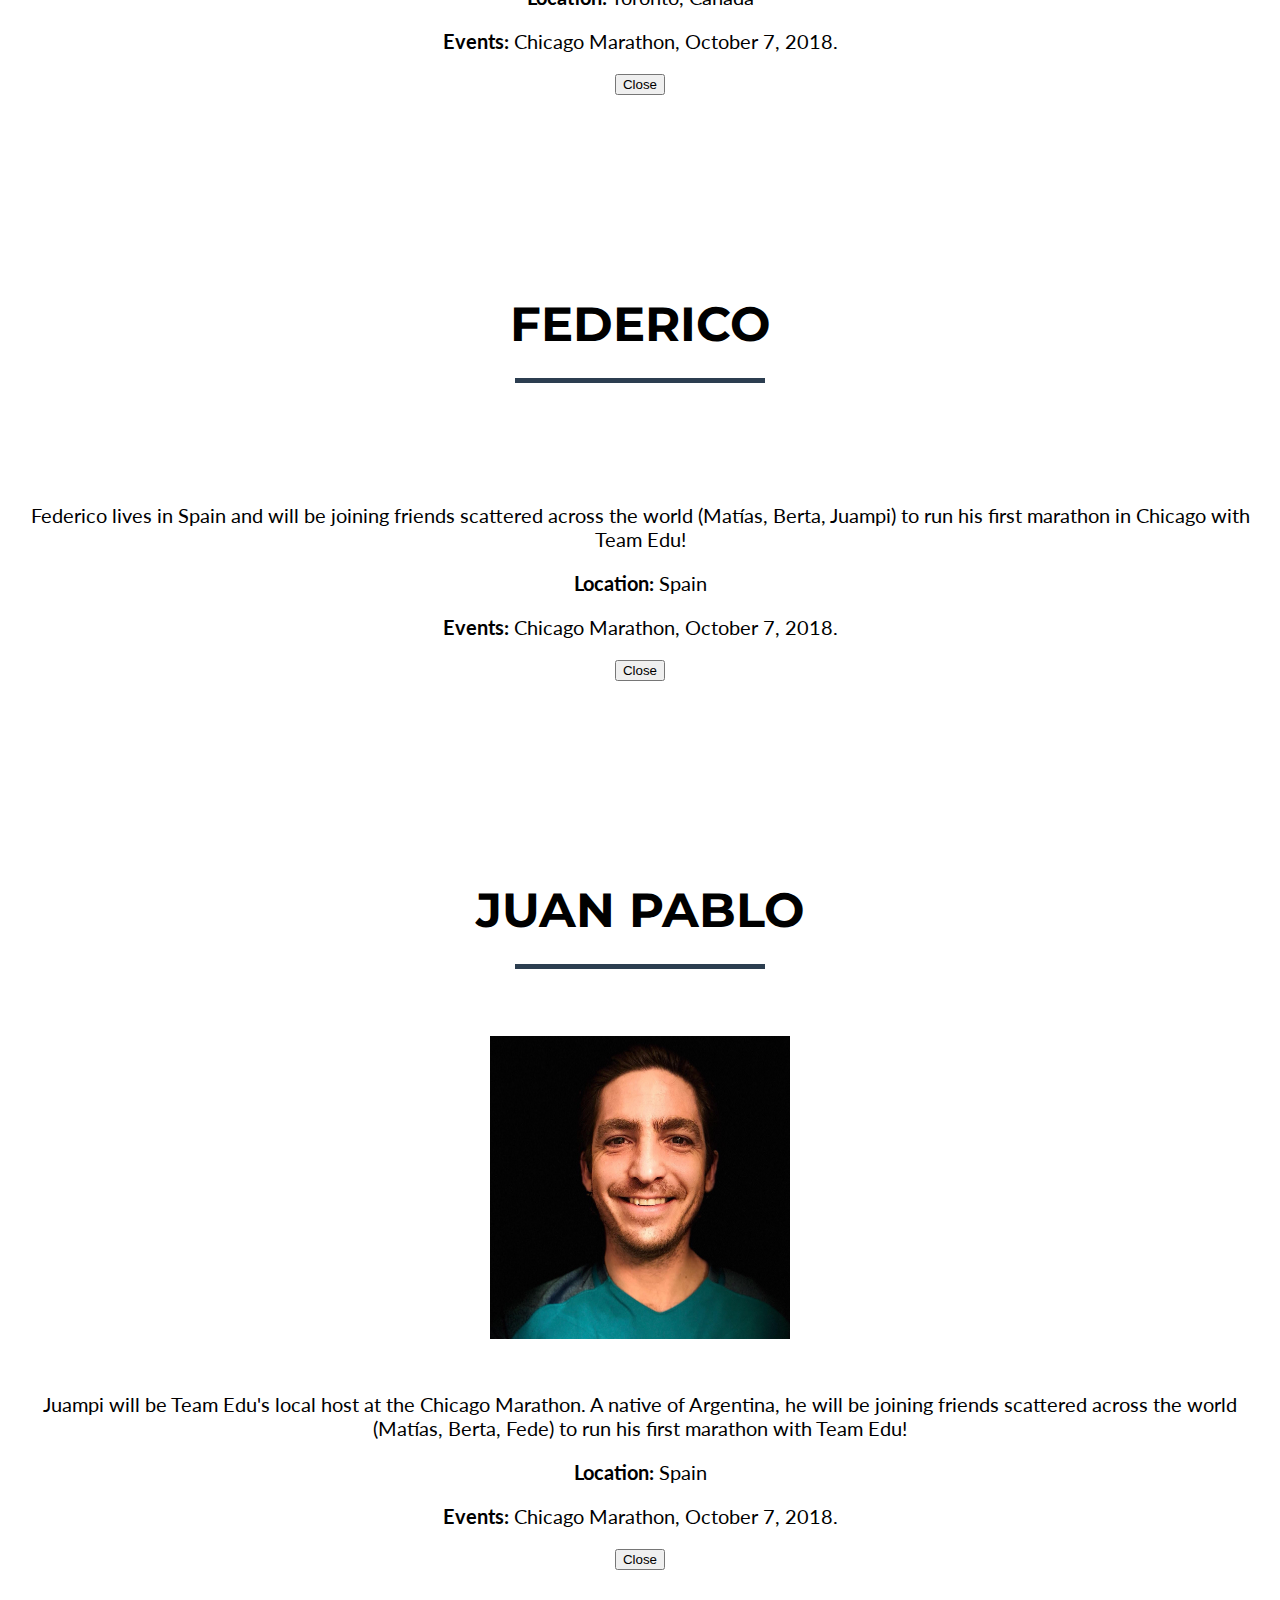
==== commit 8d2eddd9: "Adds Berta's page to description" ====
--- a/index.html
+++ b/index.html
@@ -742,7 +742,7 @@
                             <h2>Diego</h2>
                             <hr class="star-primary">
                             <img src="img/team/Diego.png" class="img-responsive img-centered" width="300px" alt="">
-                            <p> A longtime friend of Matias & Gloria, Diego (aka Berta) is one of those maniacs who braves the Toronto cold (30 below!) to run in winter, but he's never completed a distance event before. In 2018, he'll be running his first full marathon at Chicago with Team Edu. </p>
+                            <p> A longtime friend of Matias & Gloria, Diego (aka Berta) is one of those maniacs who braves the Toronto cold (30 below!) to run in winter, but he's never completed a distance event before. In 2018, he'll be running his first full marathon at Chicago with Team Edu. Support Berta at <a href="http://bit.ly/GoBerta"> www.bit.ly/GoBerta </a> </p>
                 <p><b>Location:</b> Toronto, Canada</p>
 			    <p><b>Events:</b> Chicago Marathon, October 7, 2018. </p>
 			     </p>
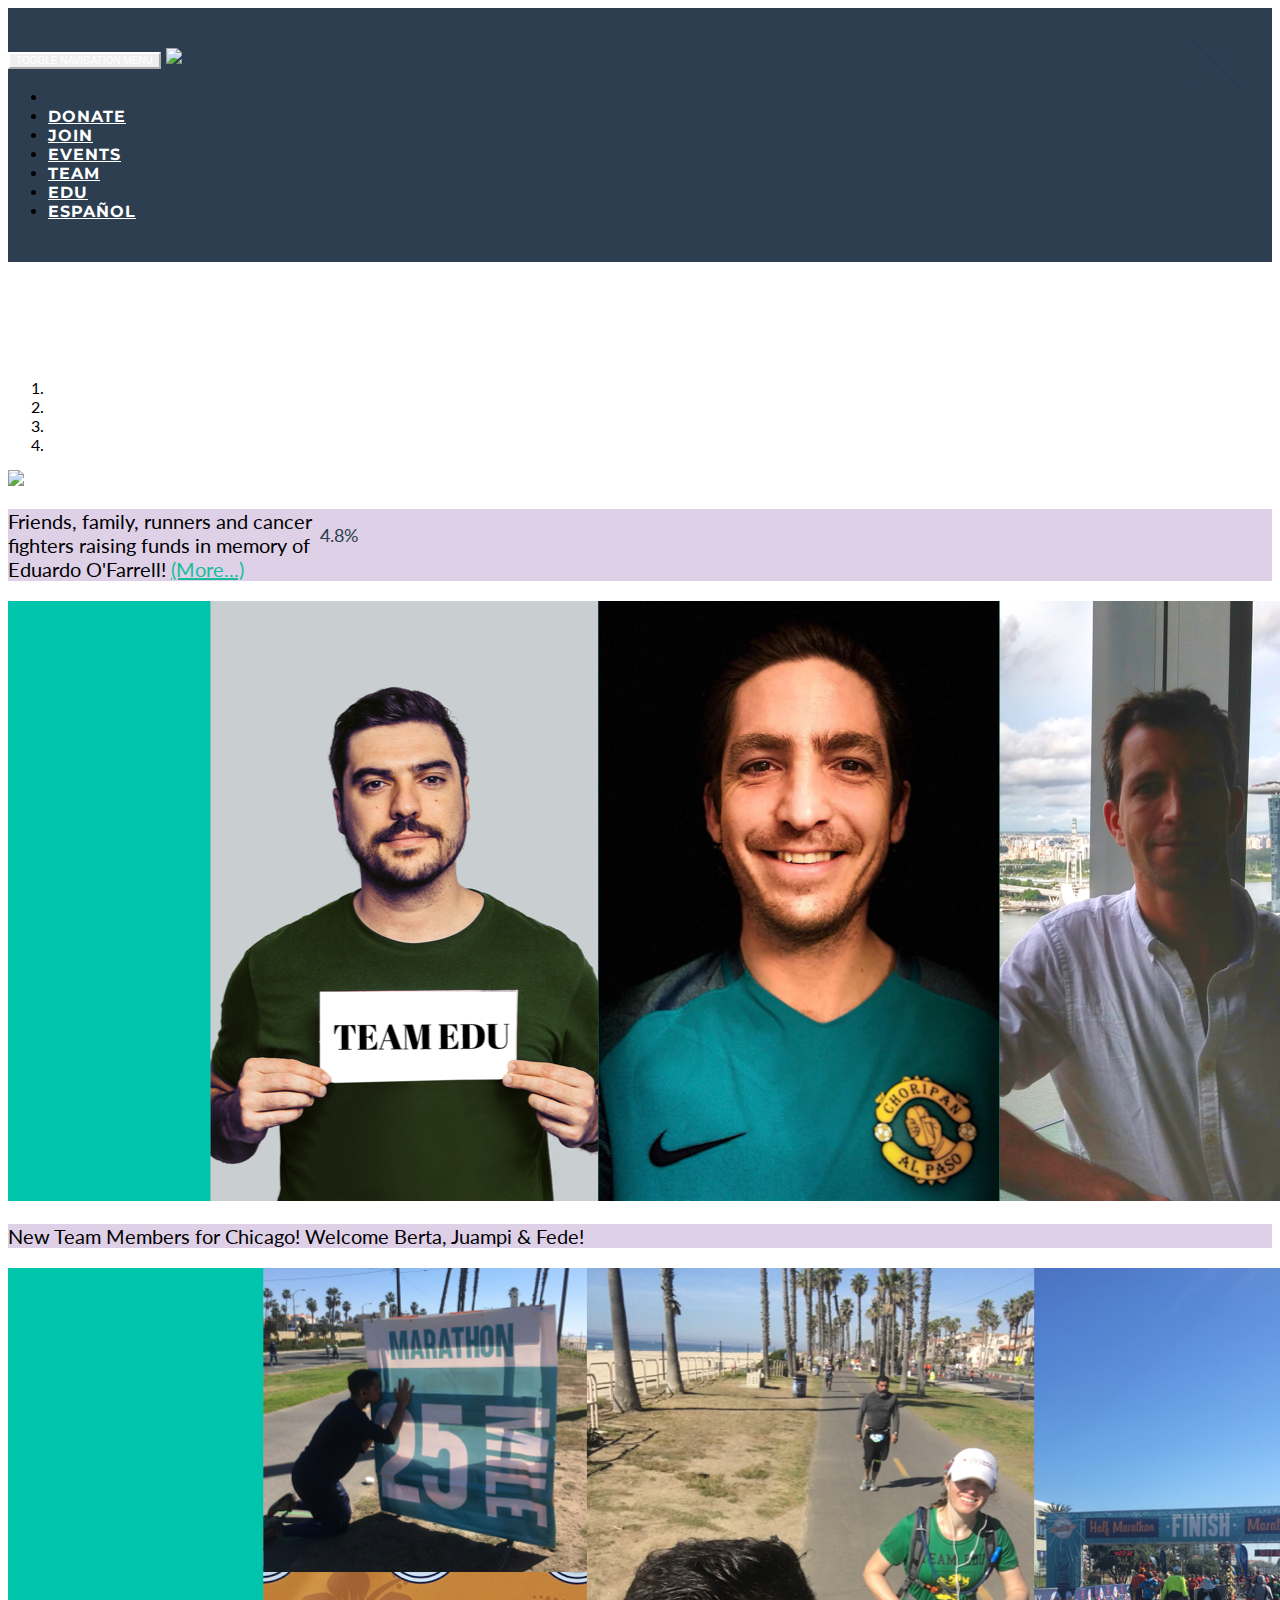
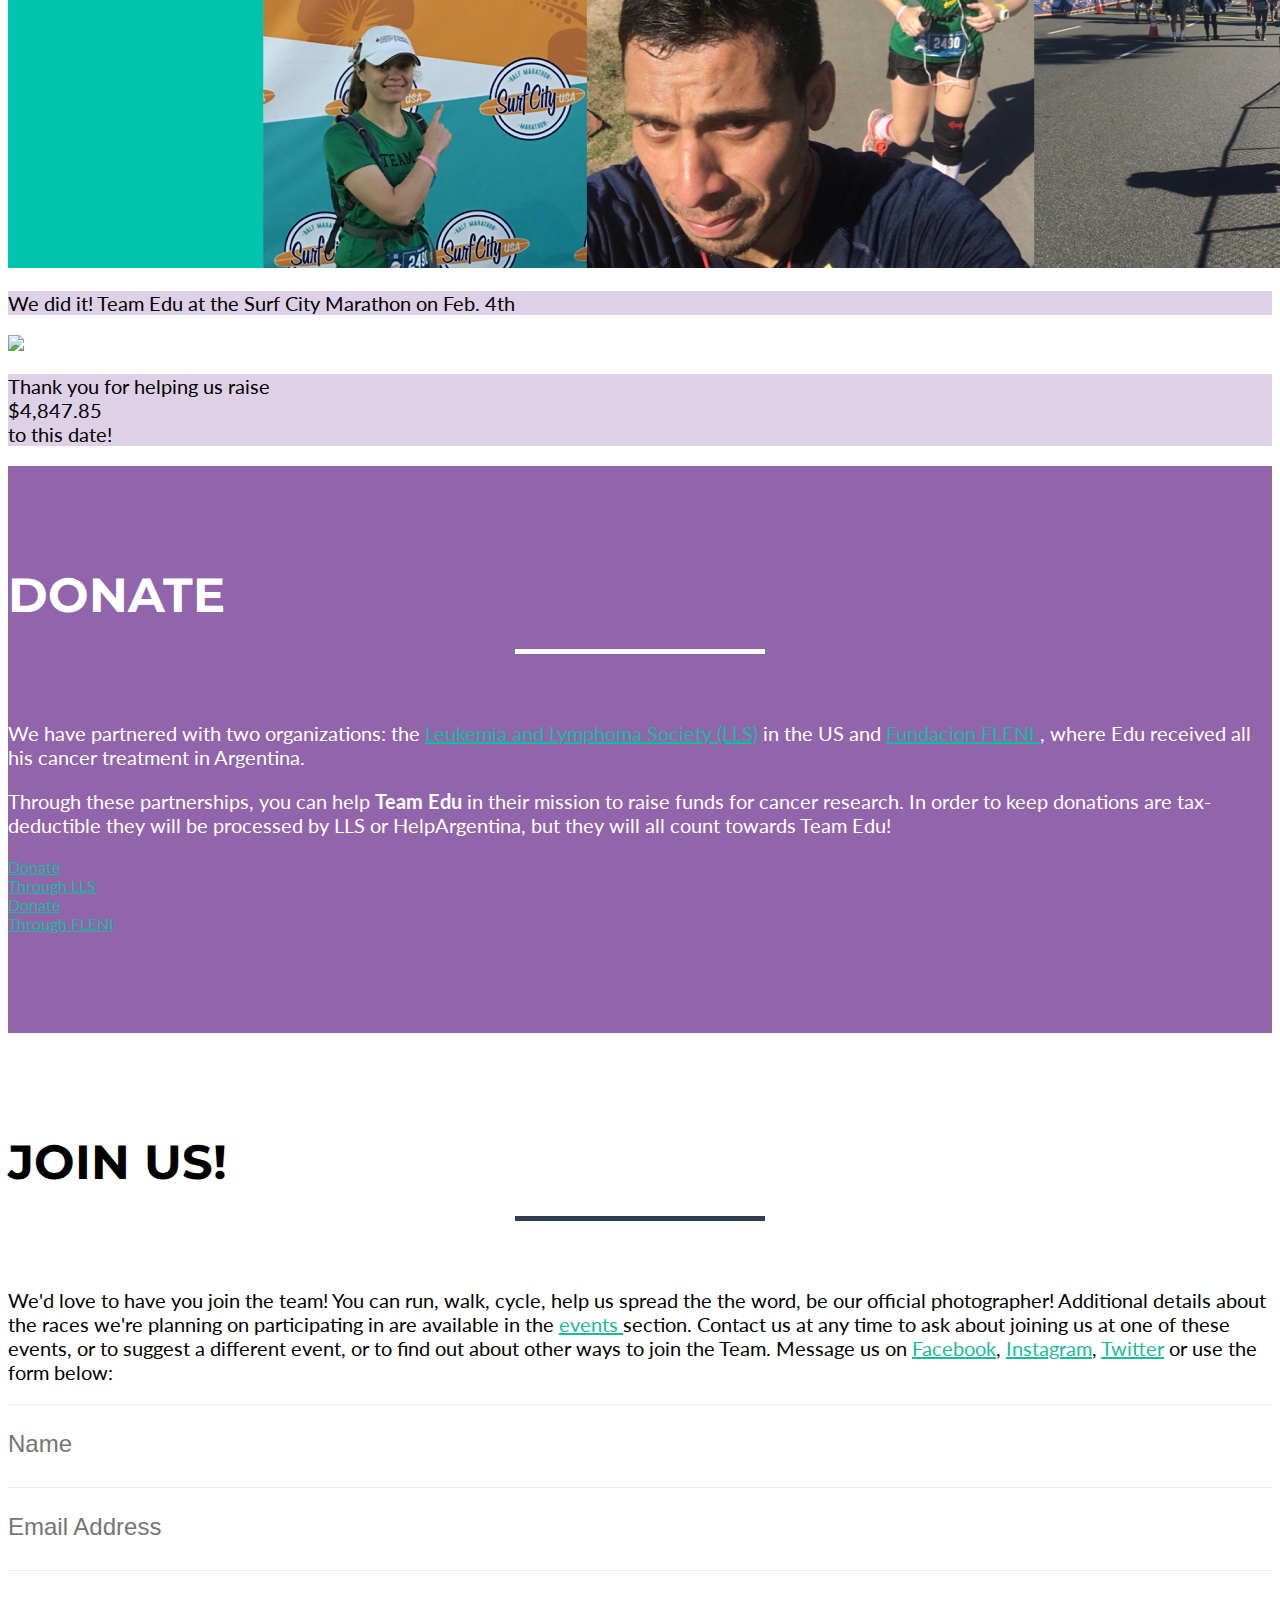
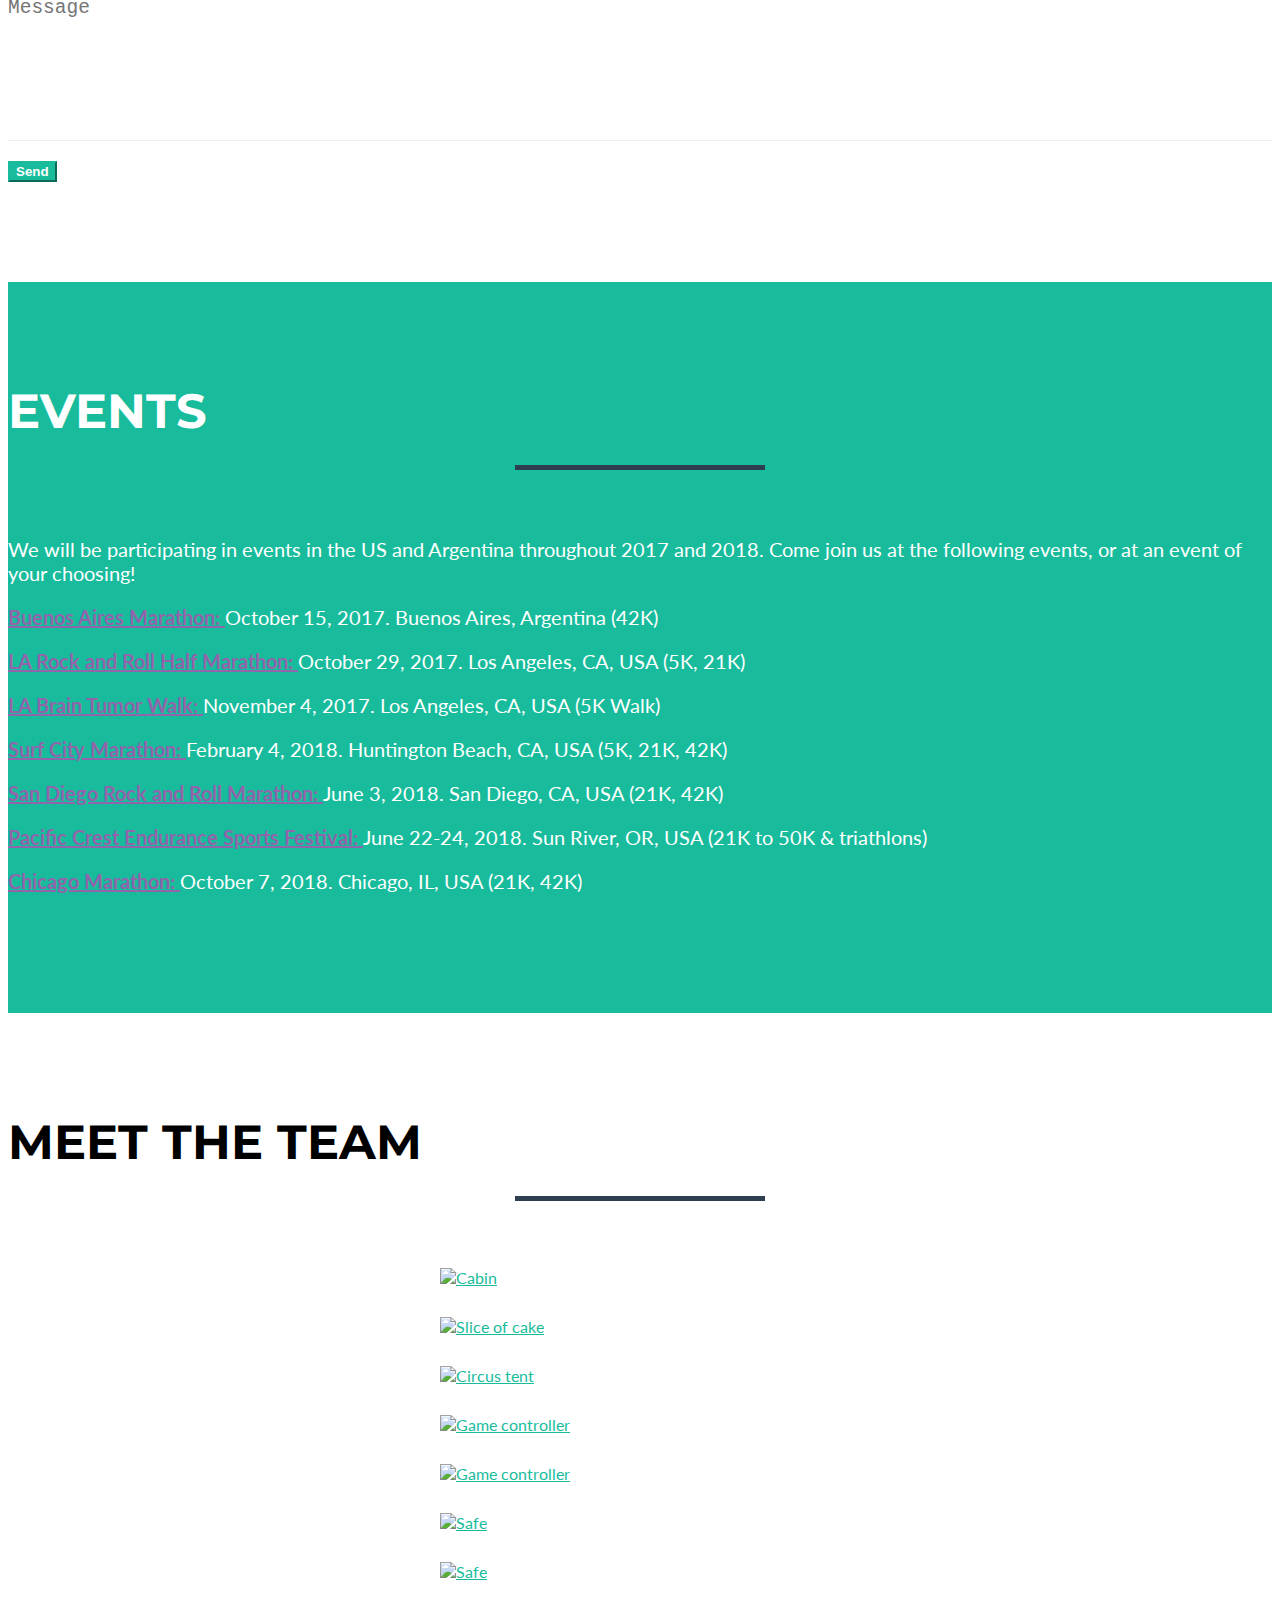
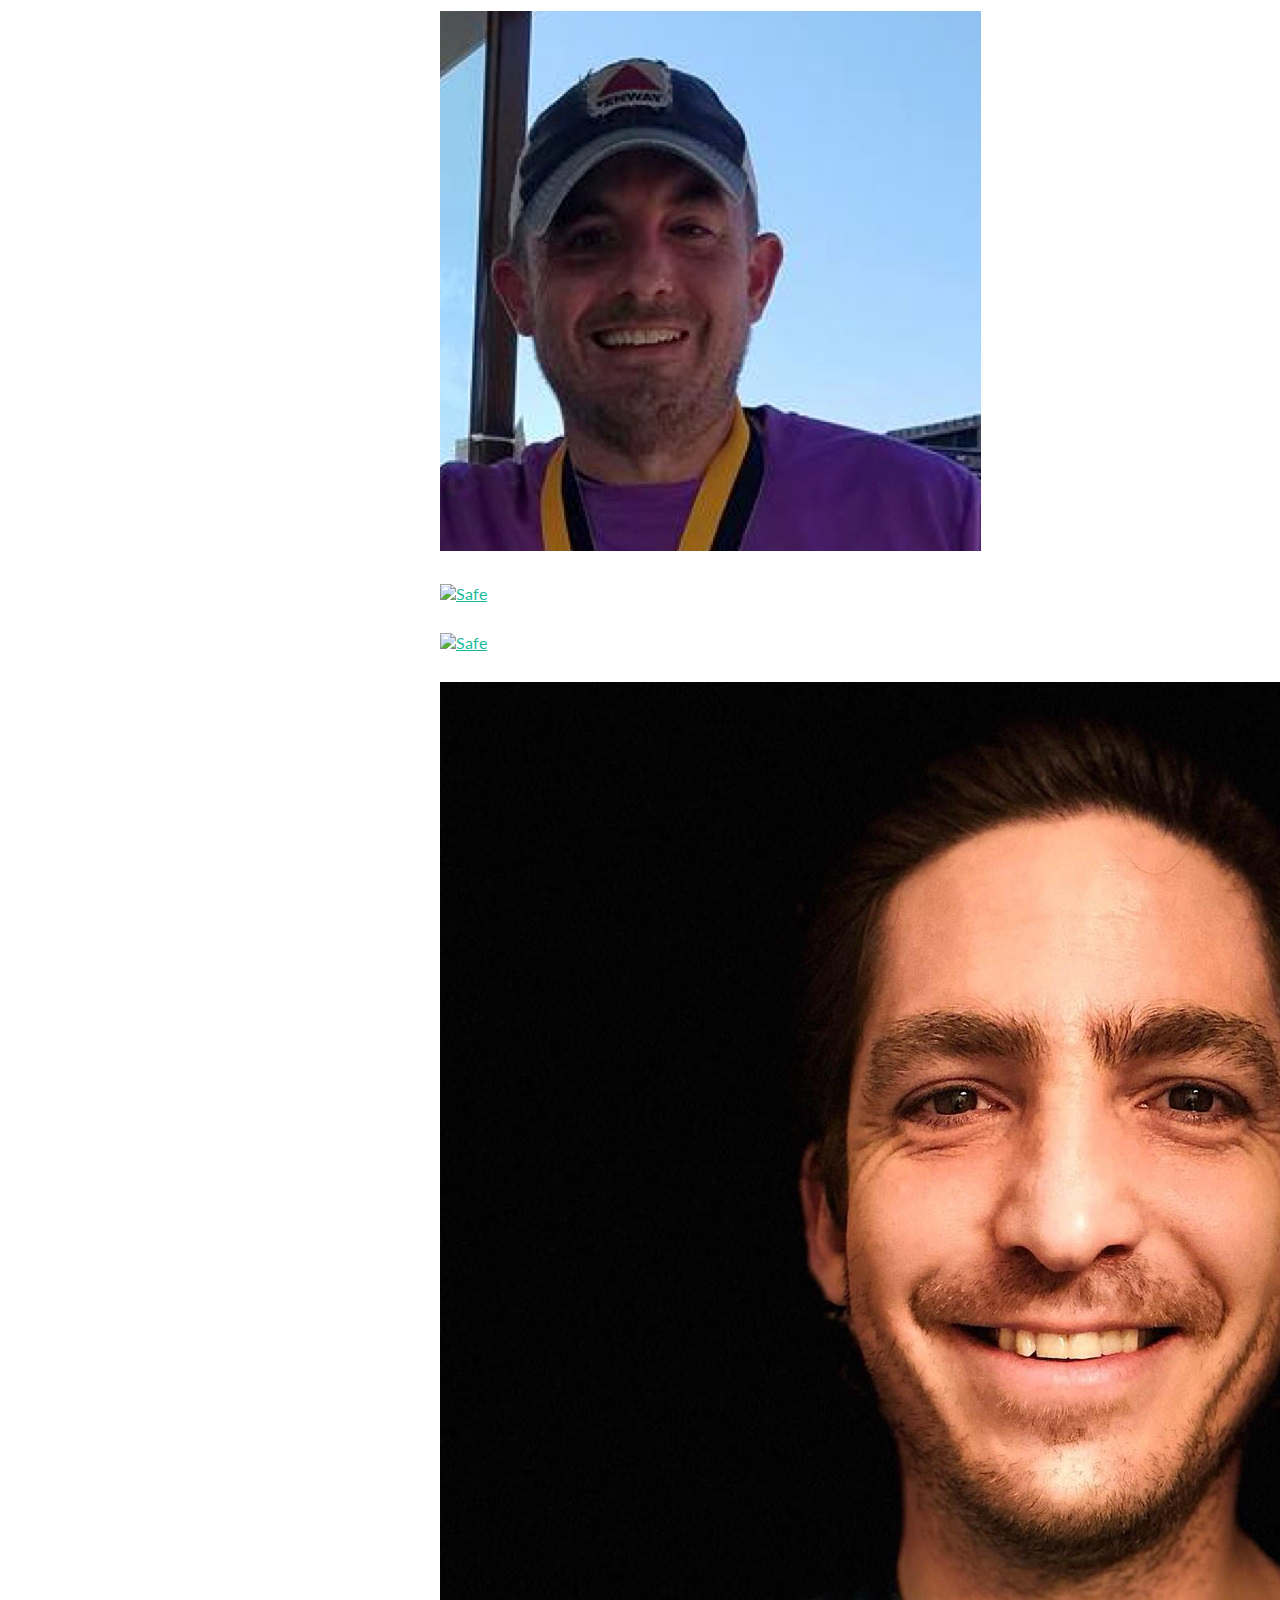
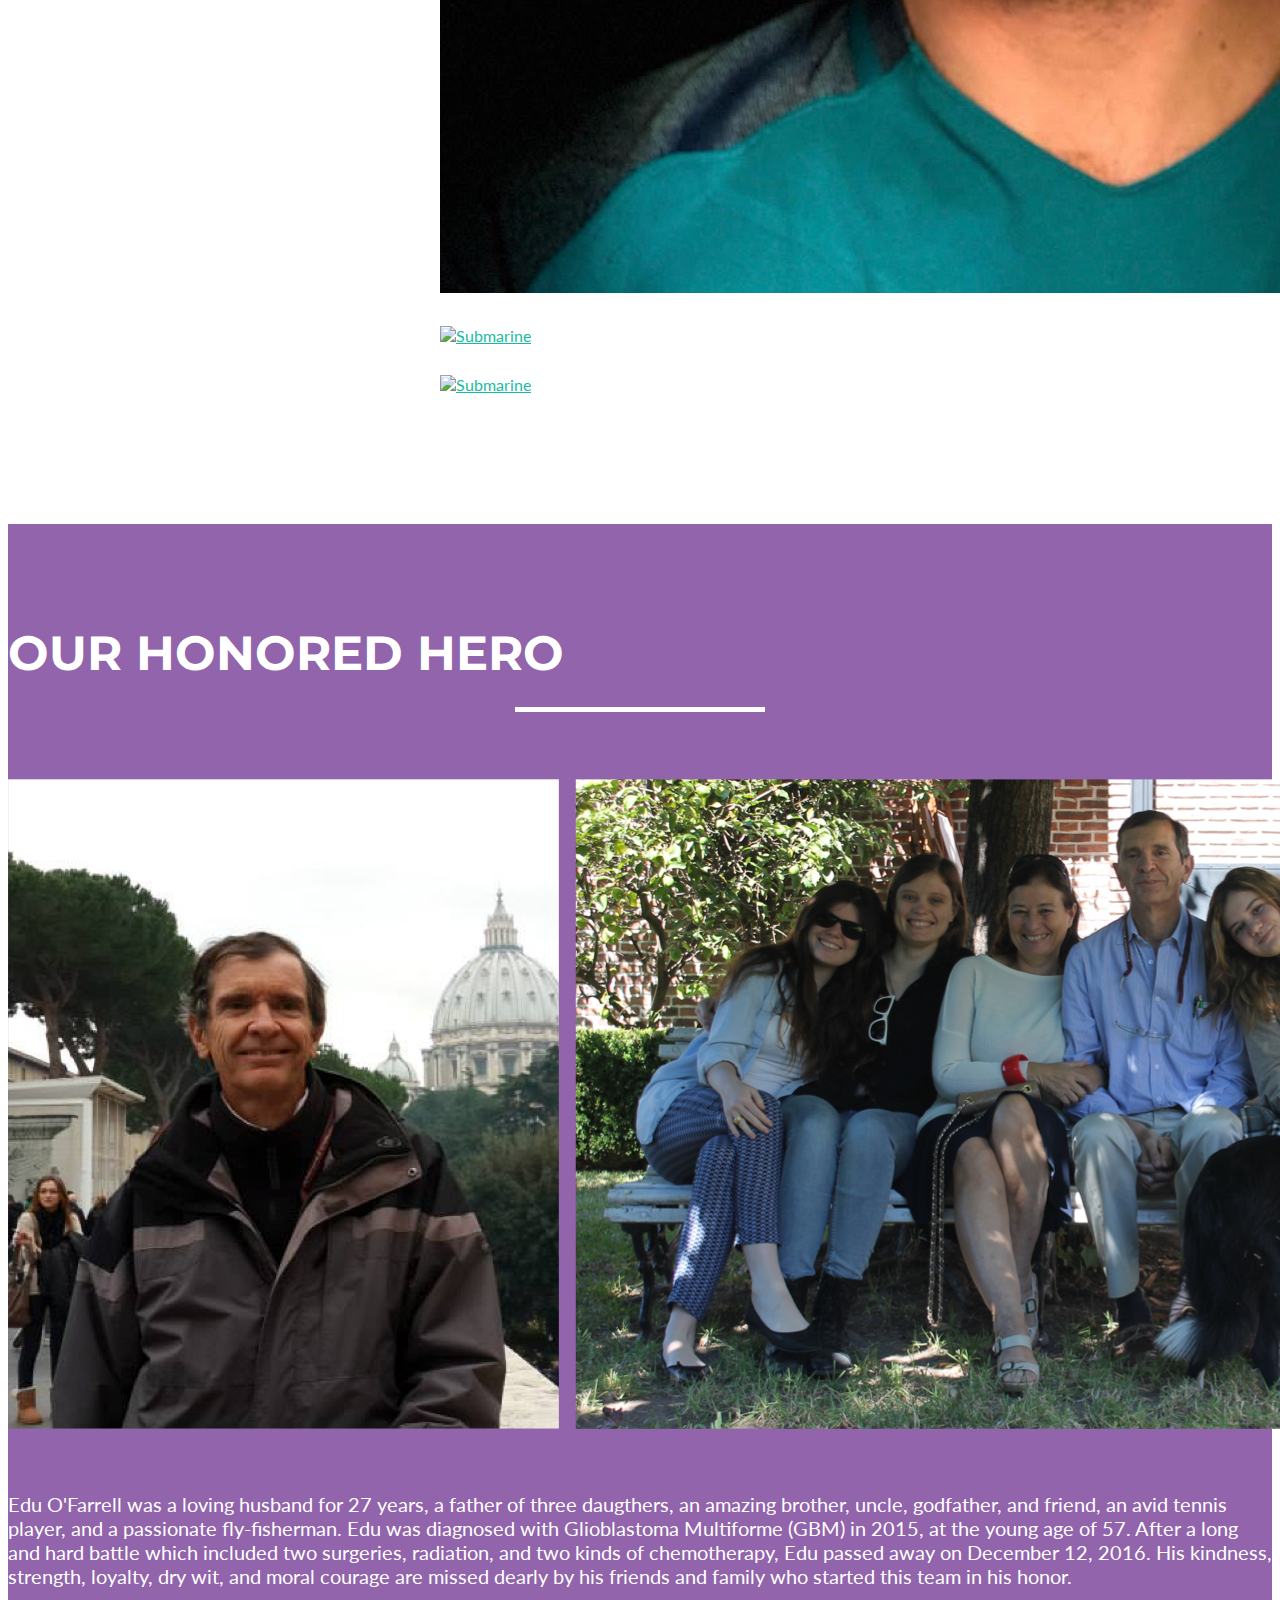
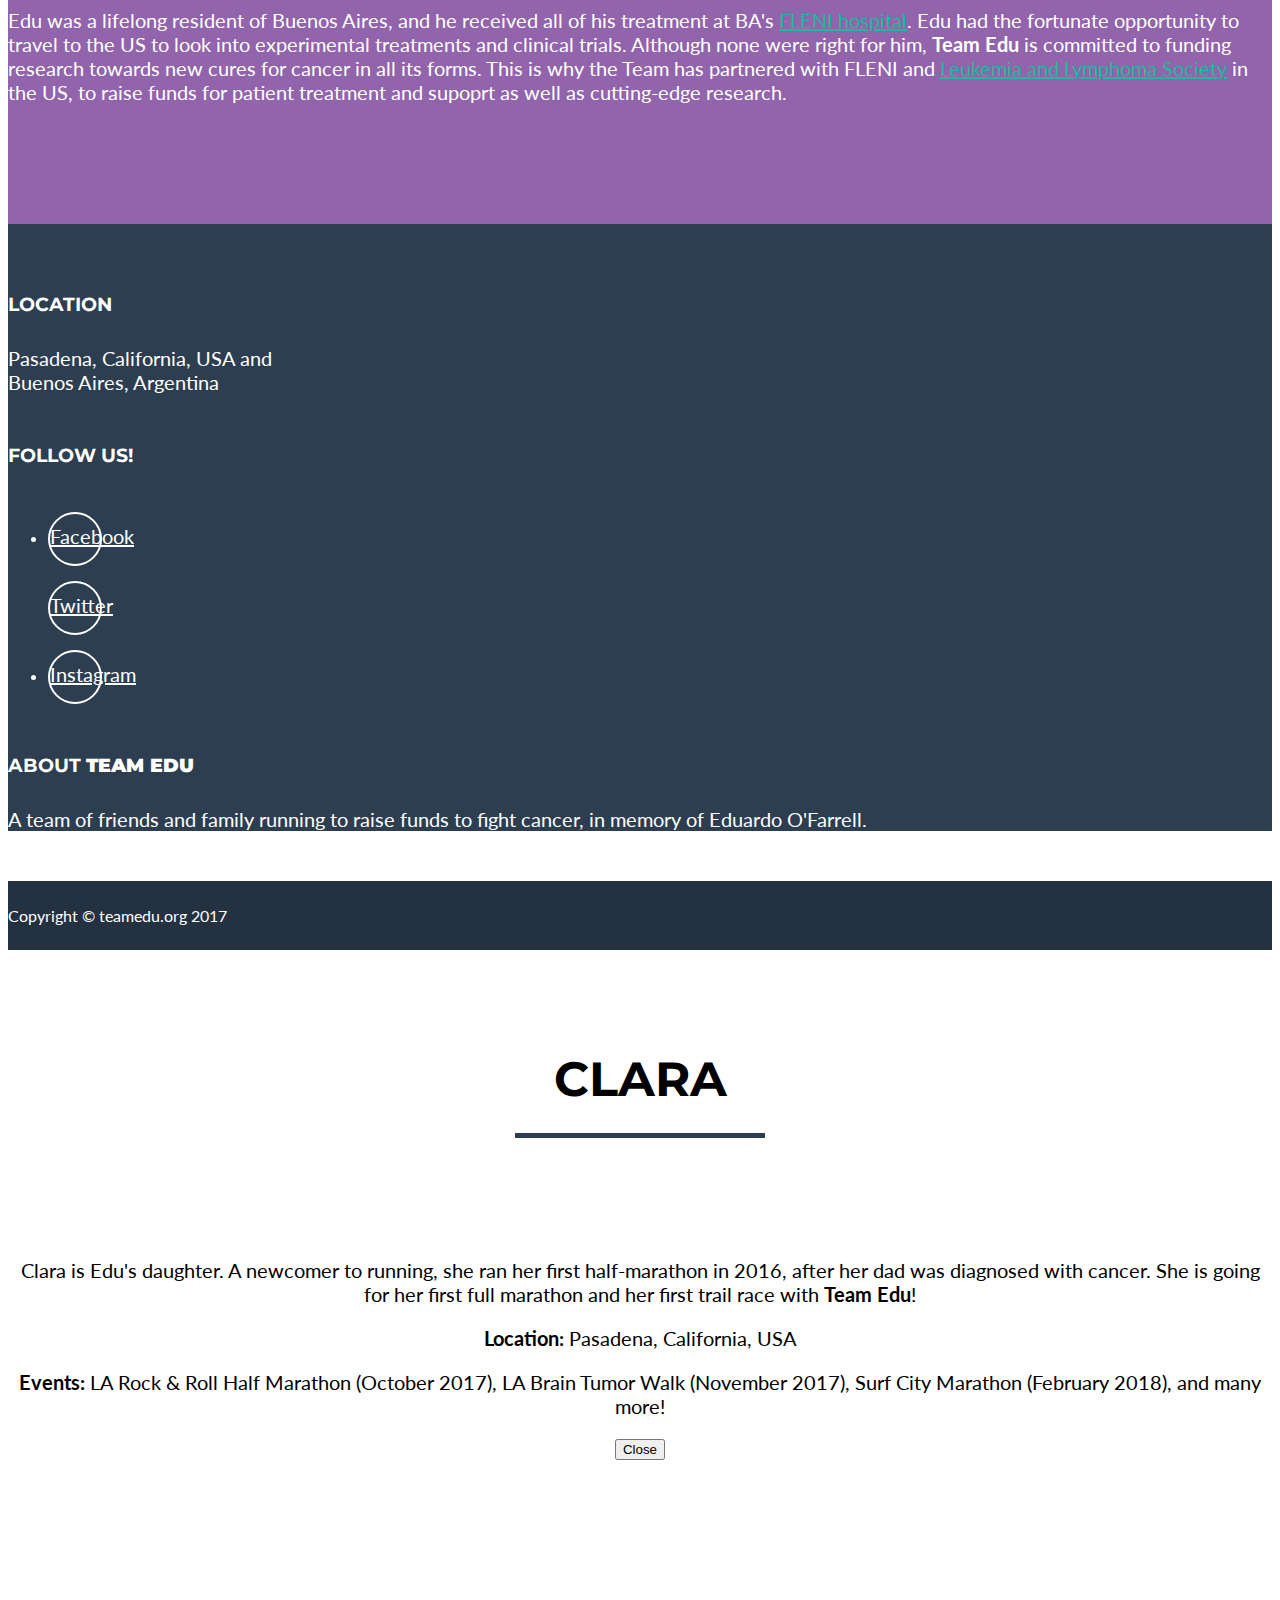
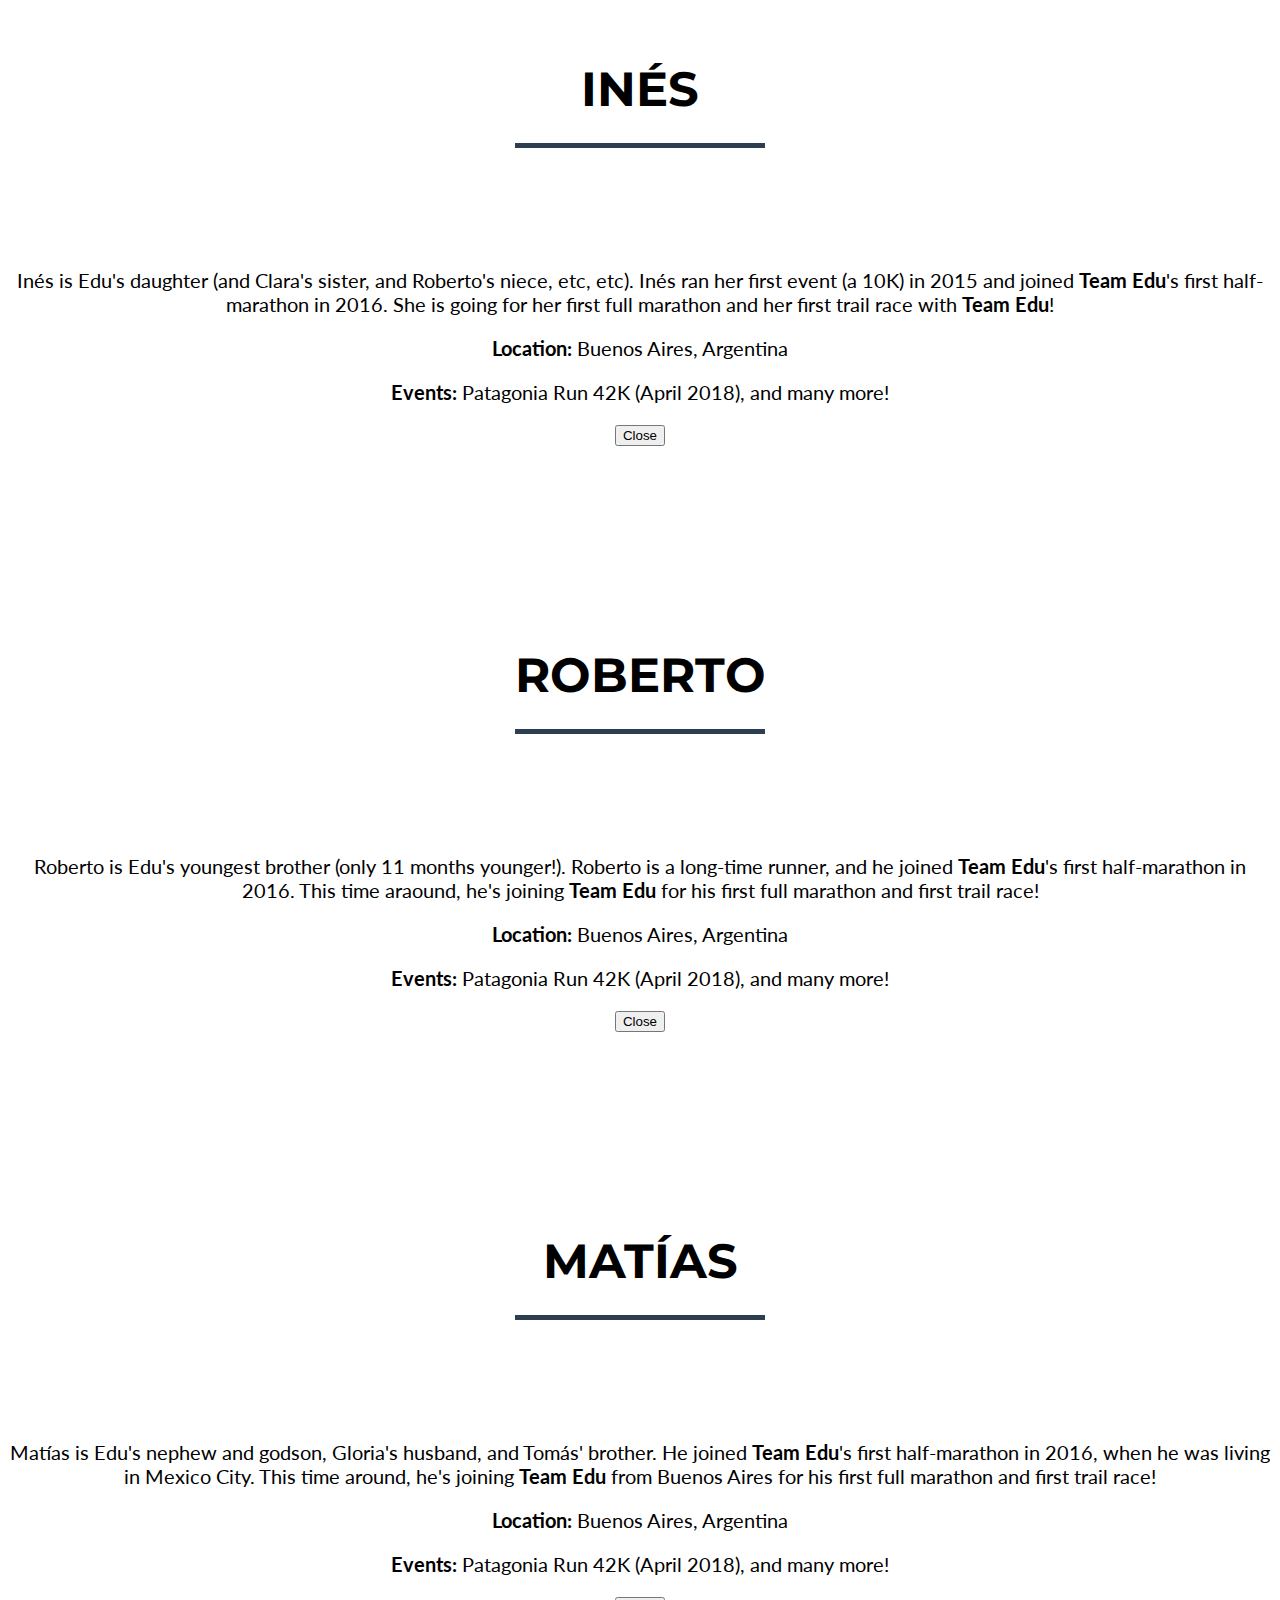
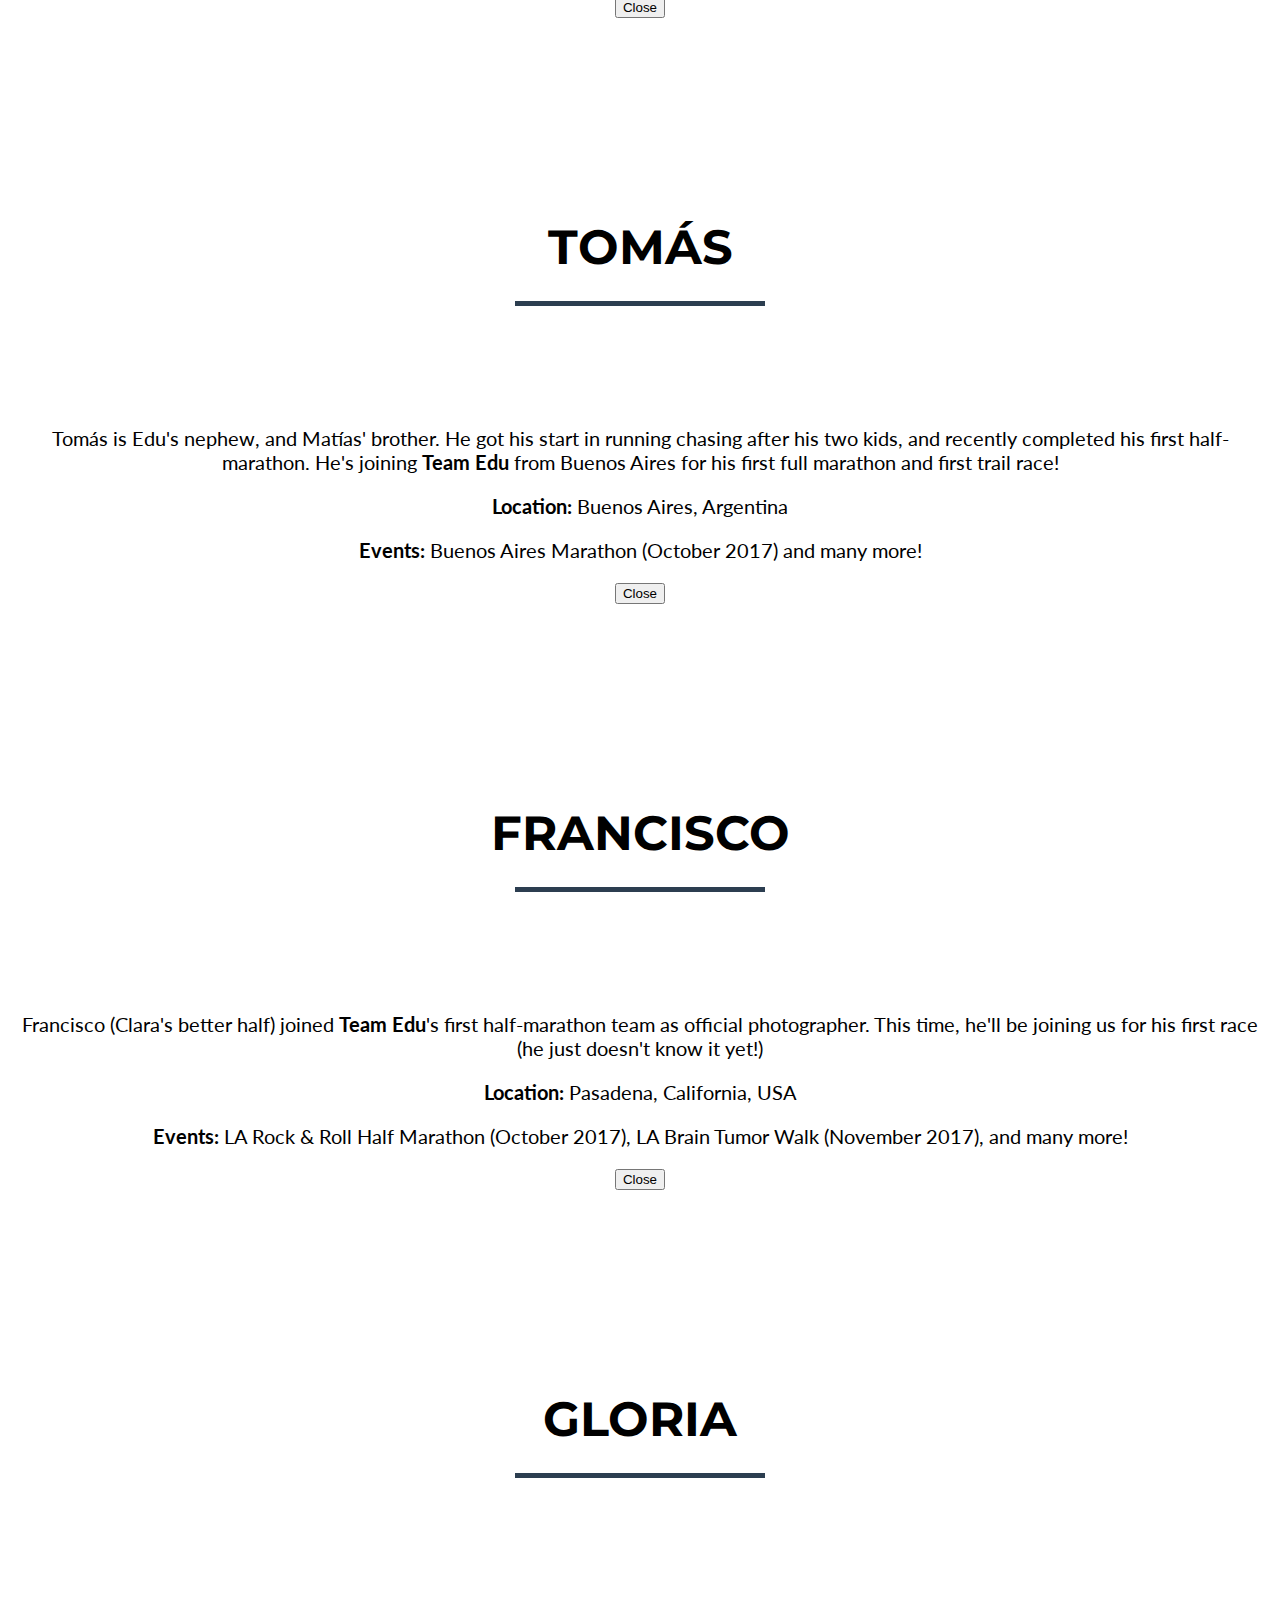
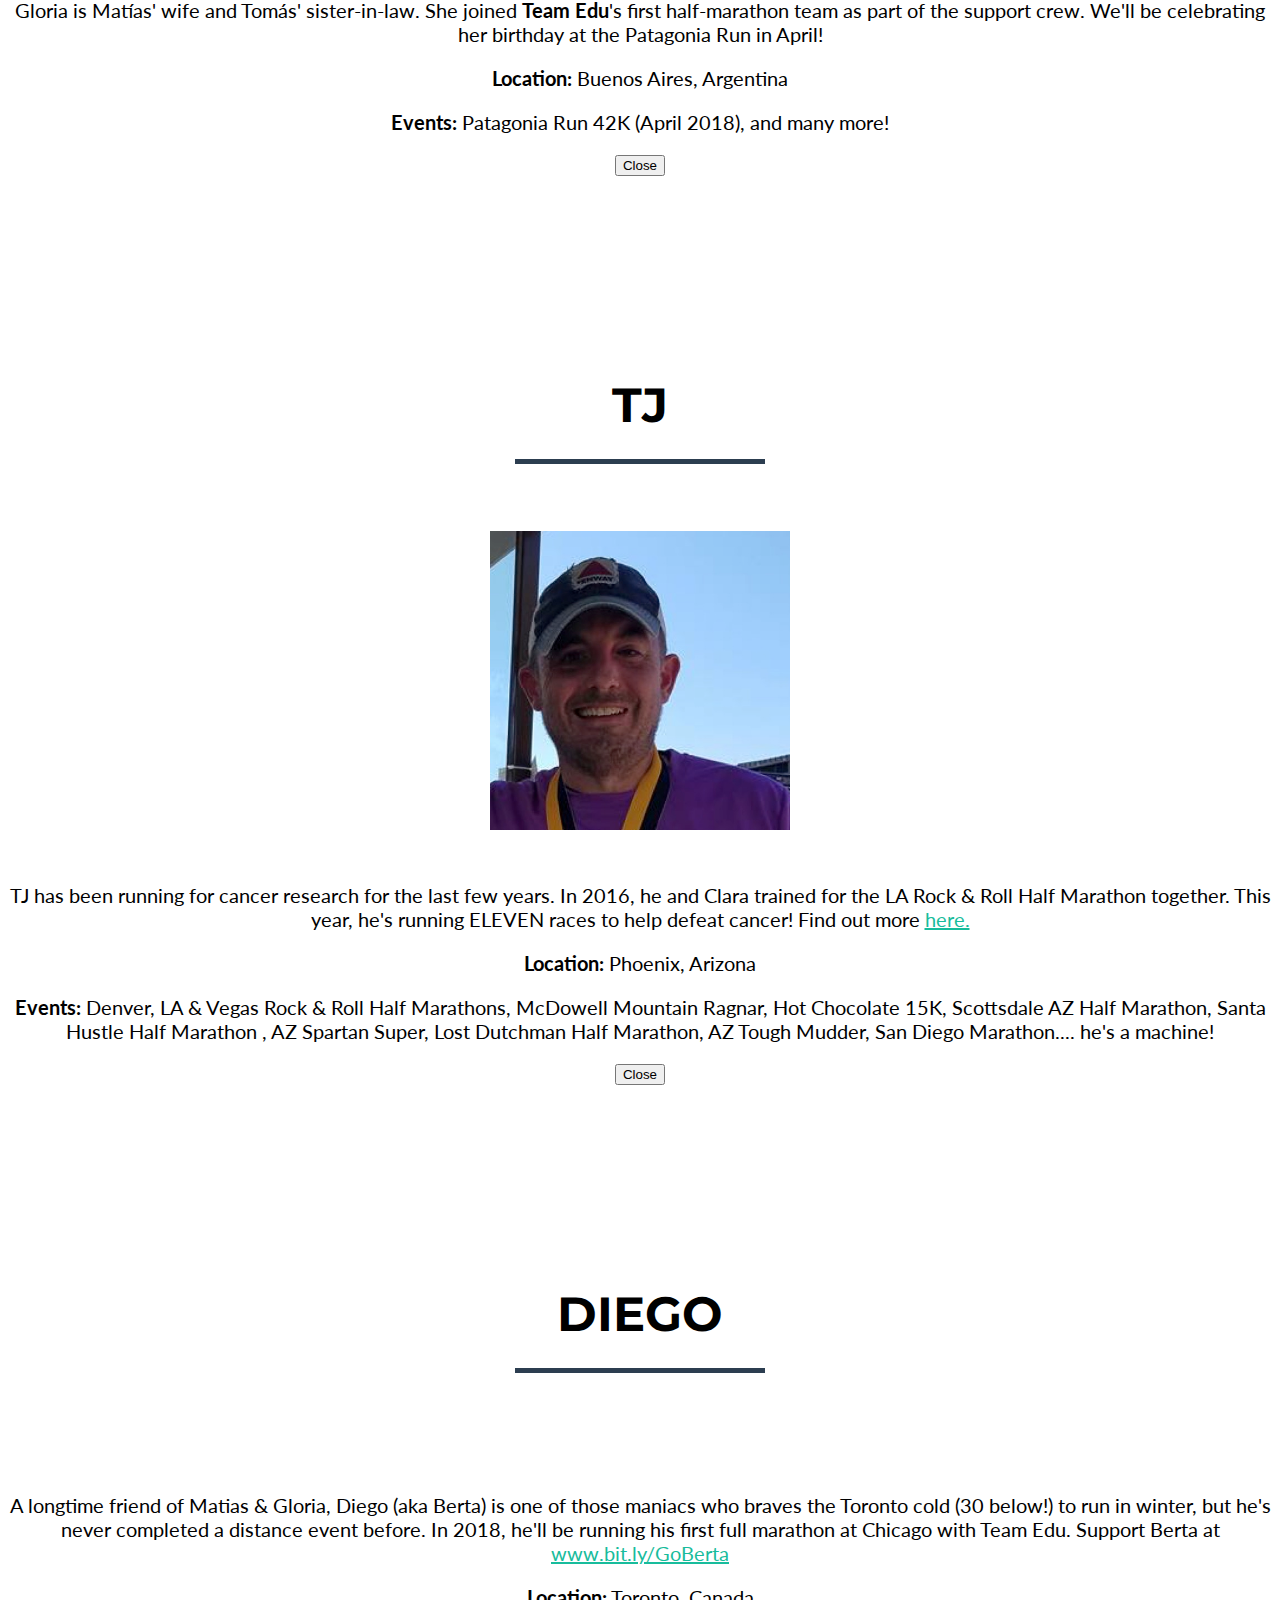
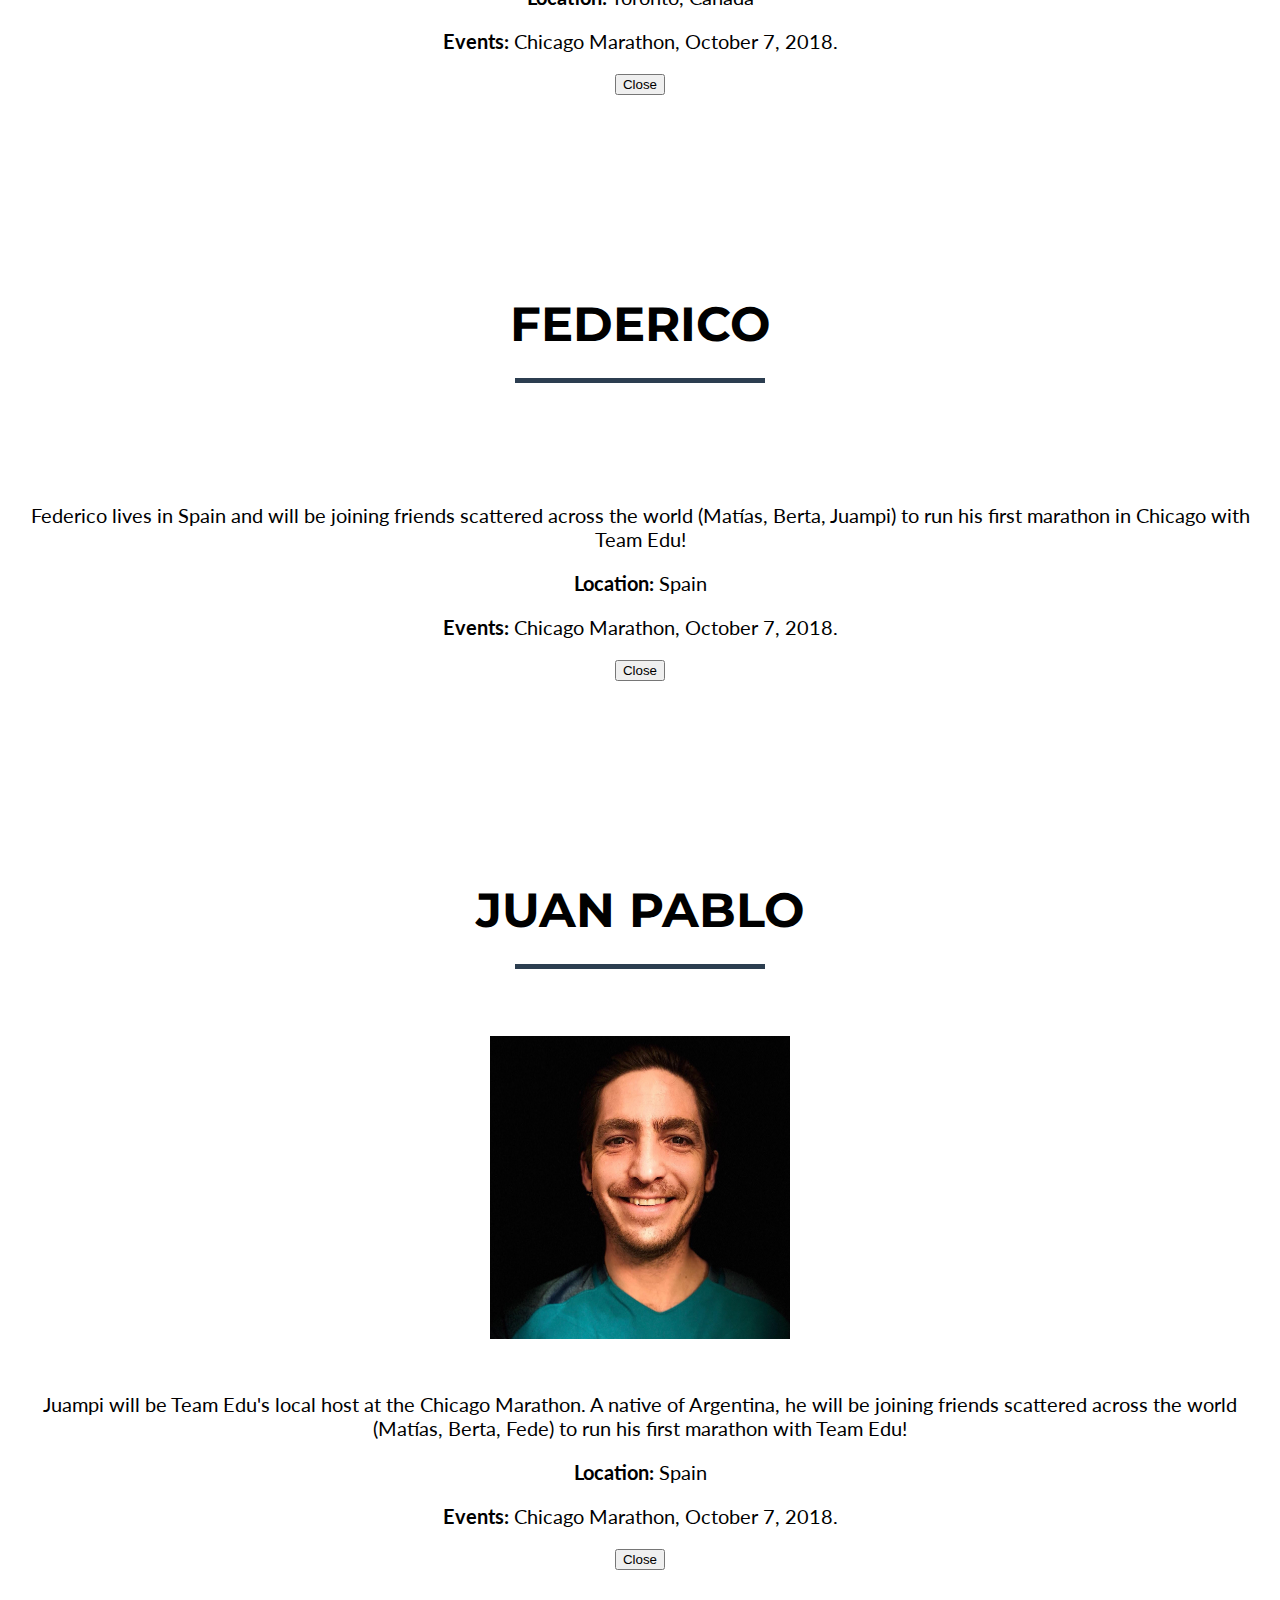
==== commit 2e029155: "Adds new team members banner" ====
--- a/index.html
+++ b/index.html
@@ -103,19 +103,21 @@
                     </div>
                 </div>
 
-				     <div class="item">
+		
+		<div class="item">
+                    <a href="#"><img src="img/chicago_team.png" /></a>
+                    <div class="carousel-caption">
+                        <p>New Team Members for Chicago! Welcome Berta, Juampi & Fede! </p>
+                    </div>
+                </div>
+
+		<div class="item">
                     <a href="#"><img src="img/surfcity_banner2.png" /></a>
                     <div class="carousel-caption">
                         <p>We did it! Team Edu at the Surf City Marathon on Feb. 4th </p>
                     </div>
 				     </div>
 
-		<div class="item">
-                    <a href="#"><img src="img/tj_race_banner.png" /></a>
-                    <div class="carousel-caption">
-                        <p>He's a machine! TJ's completed THREE races int he fist 5 weeks of 2018! </p>
-                    </div>
-                </div>
 				     
 		
                 <div class="item">
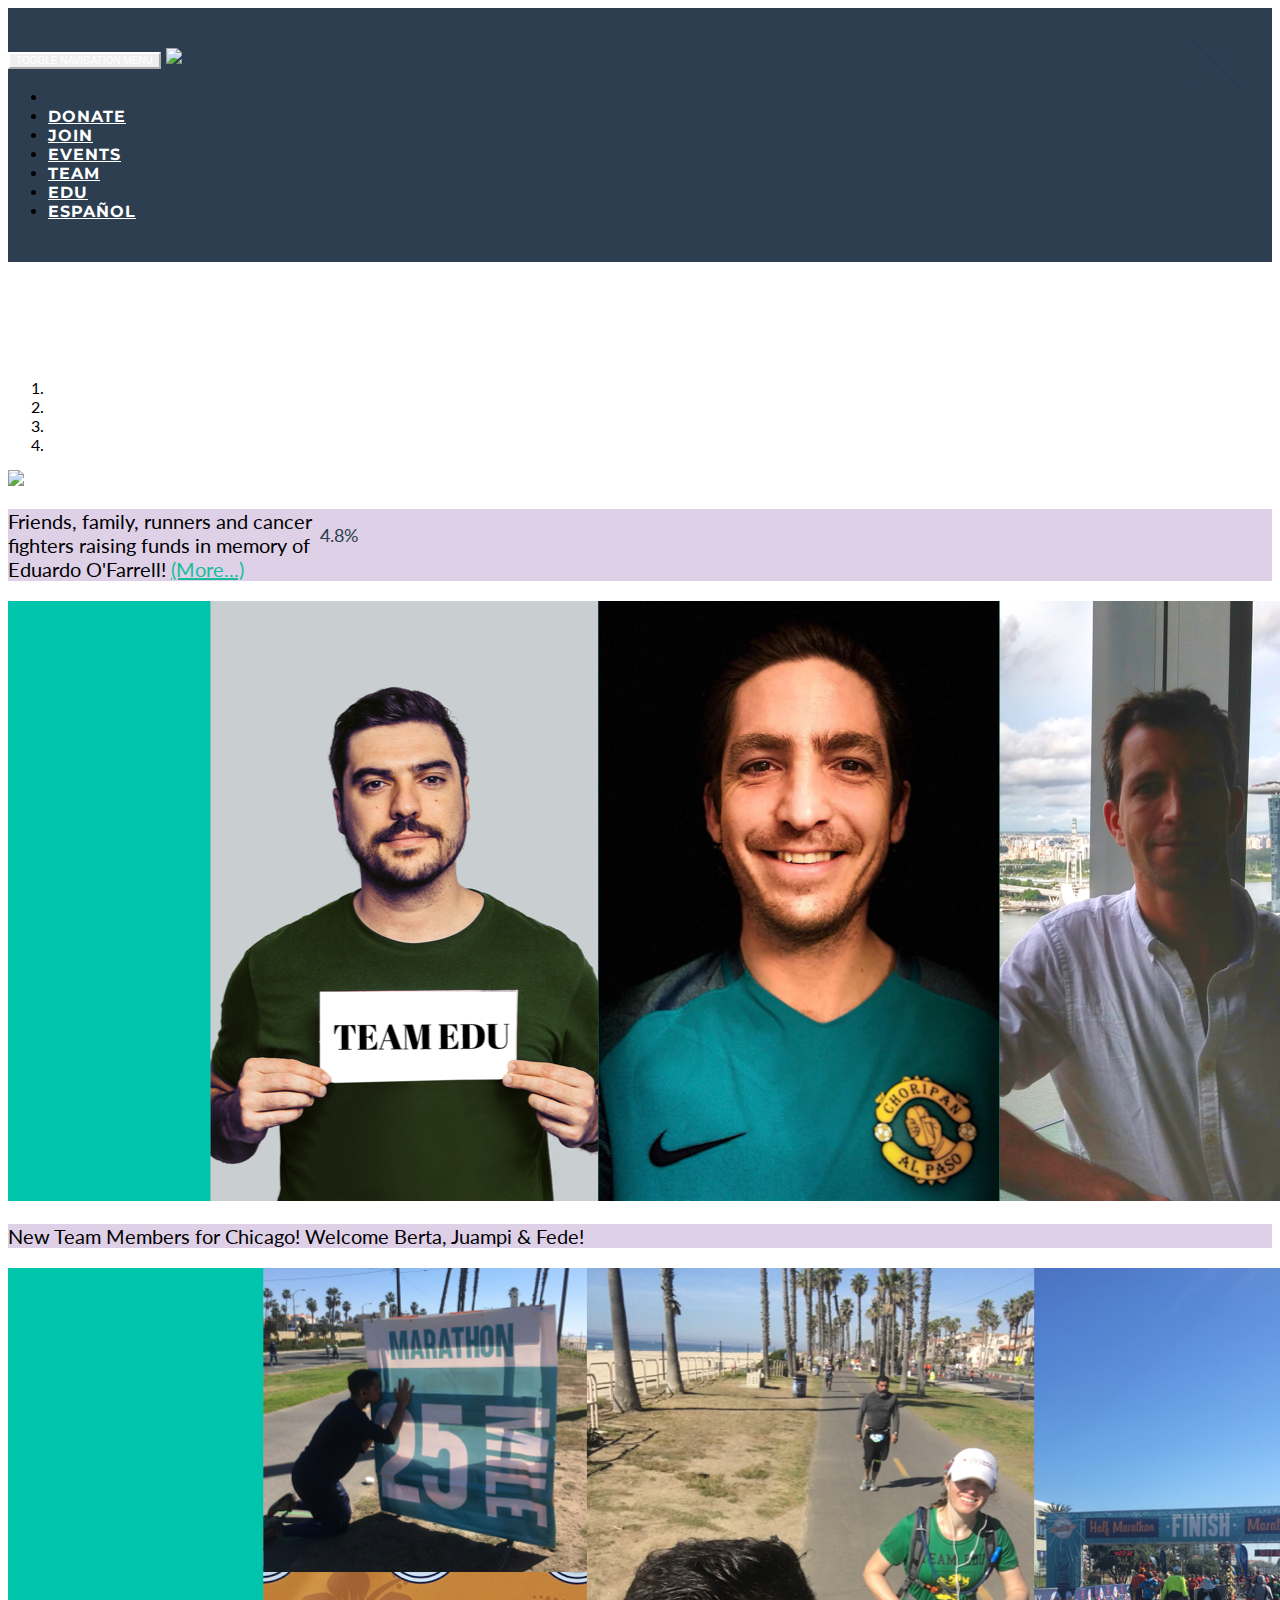
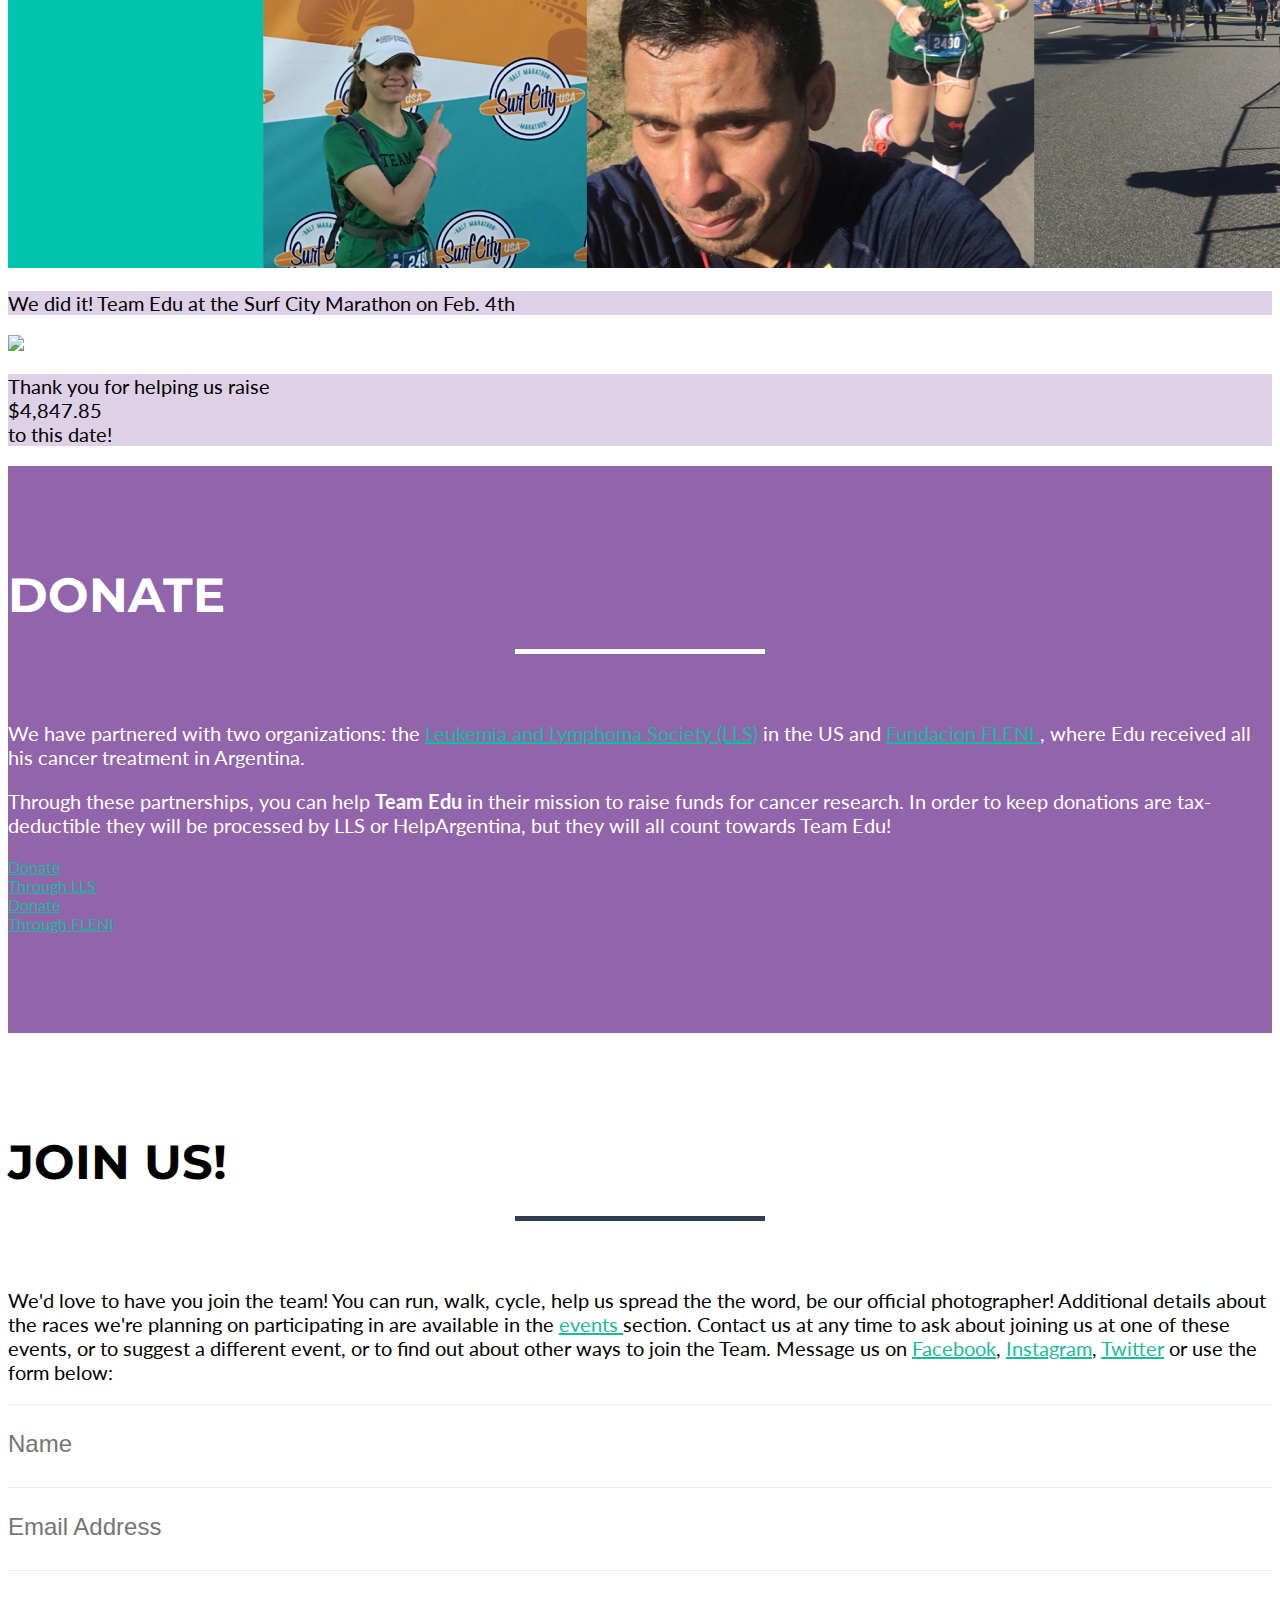
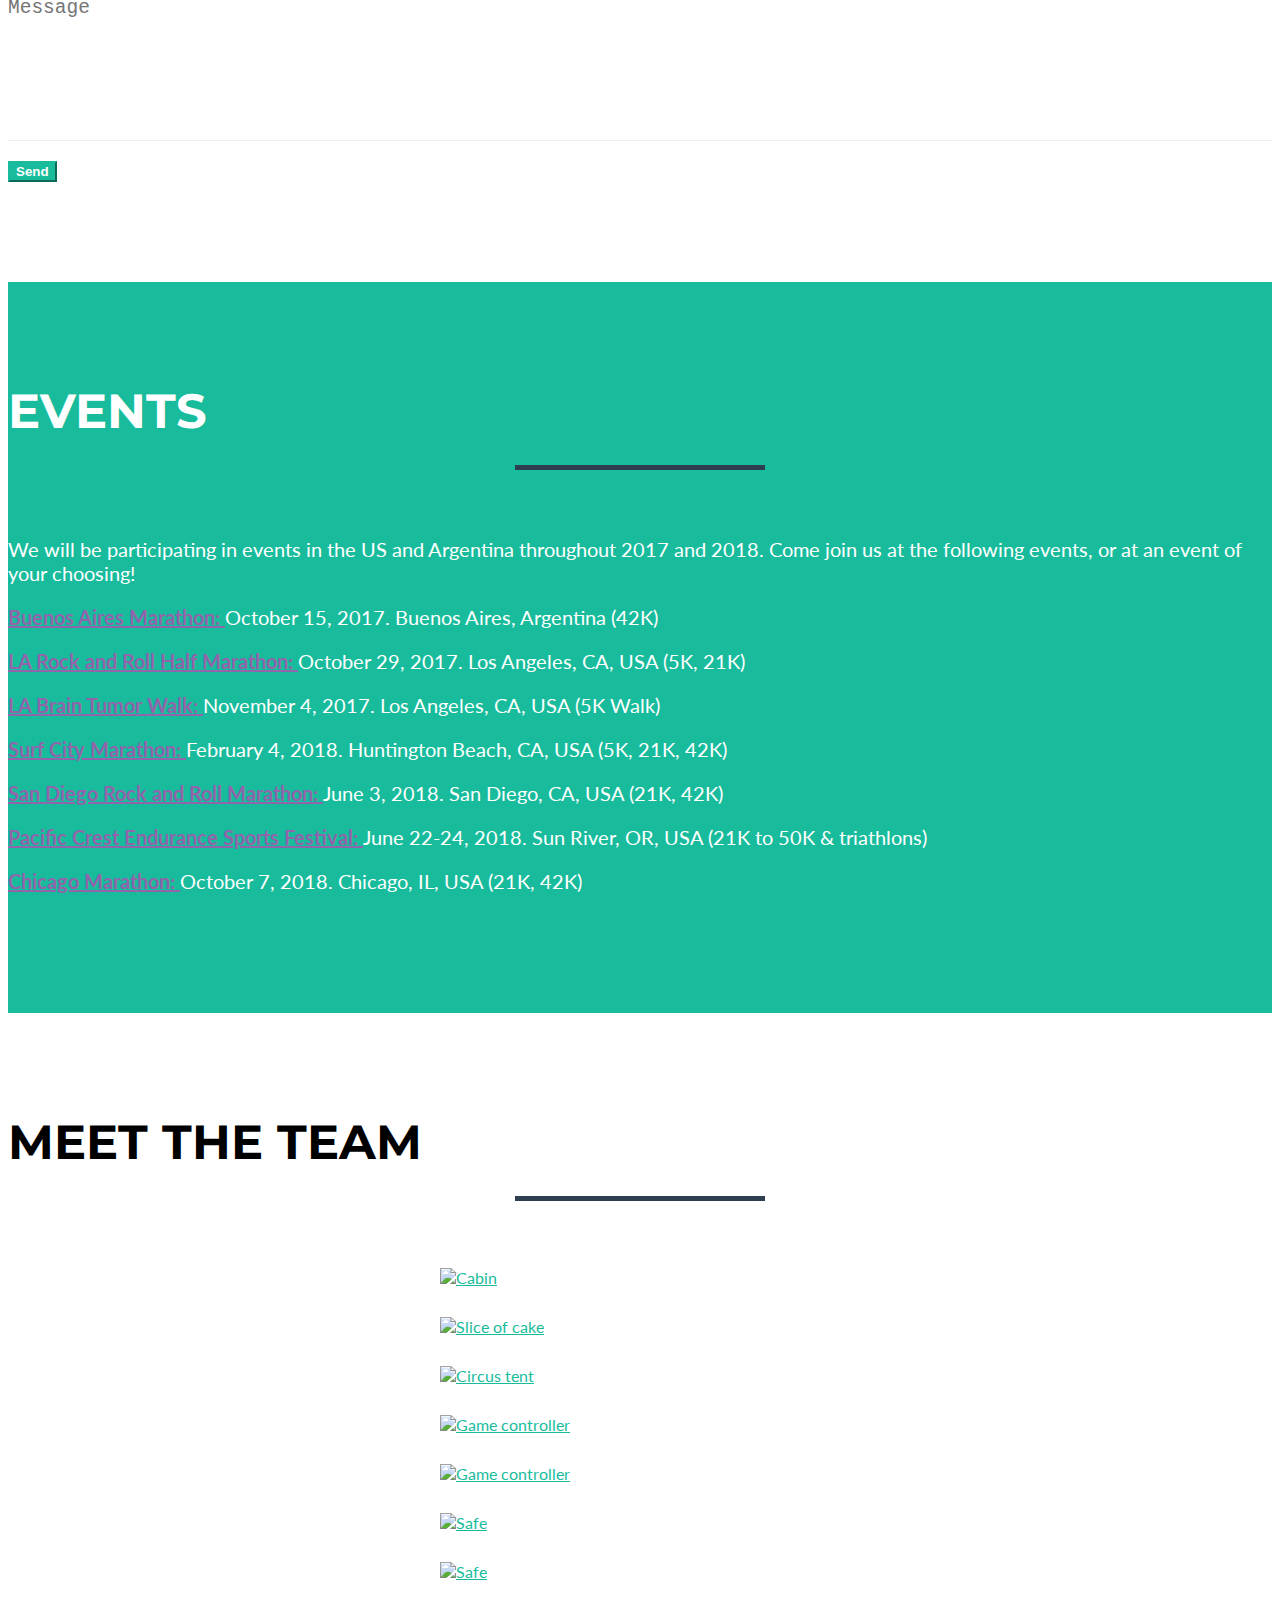
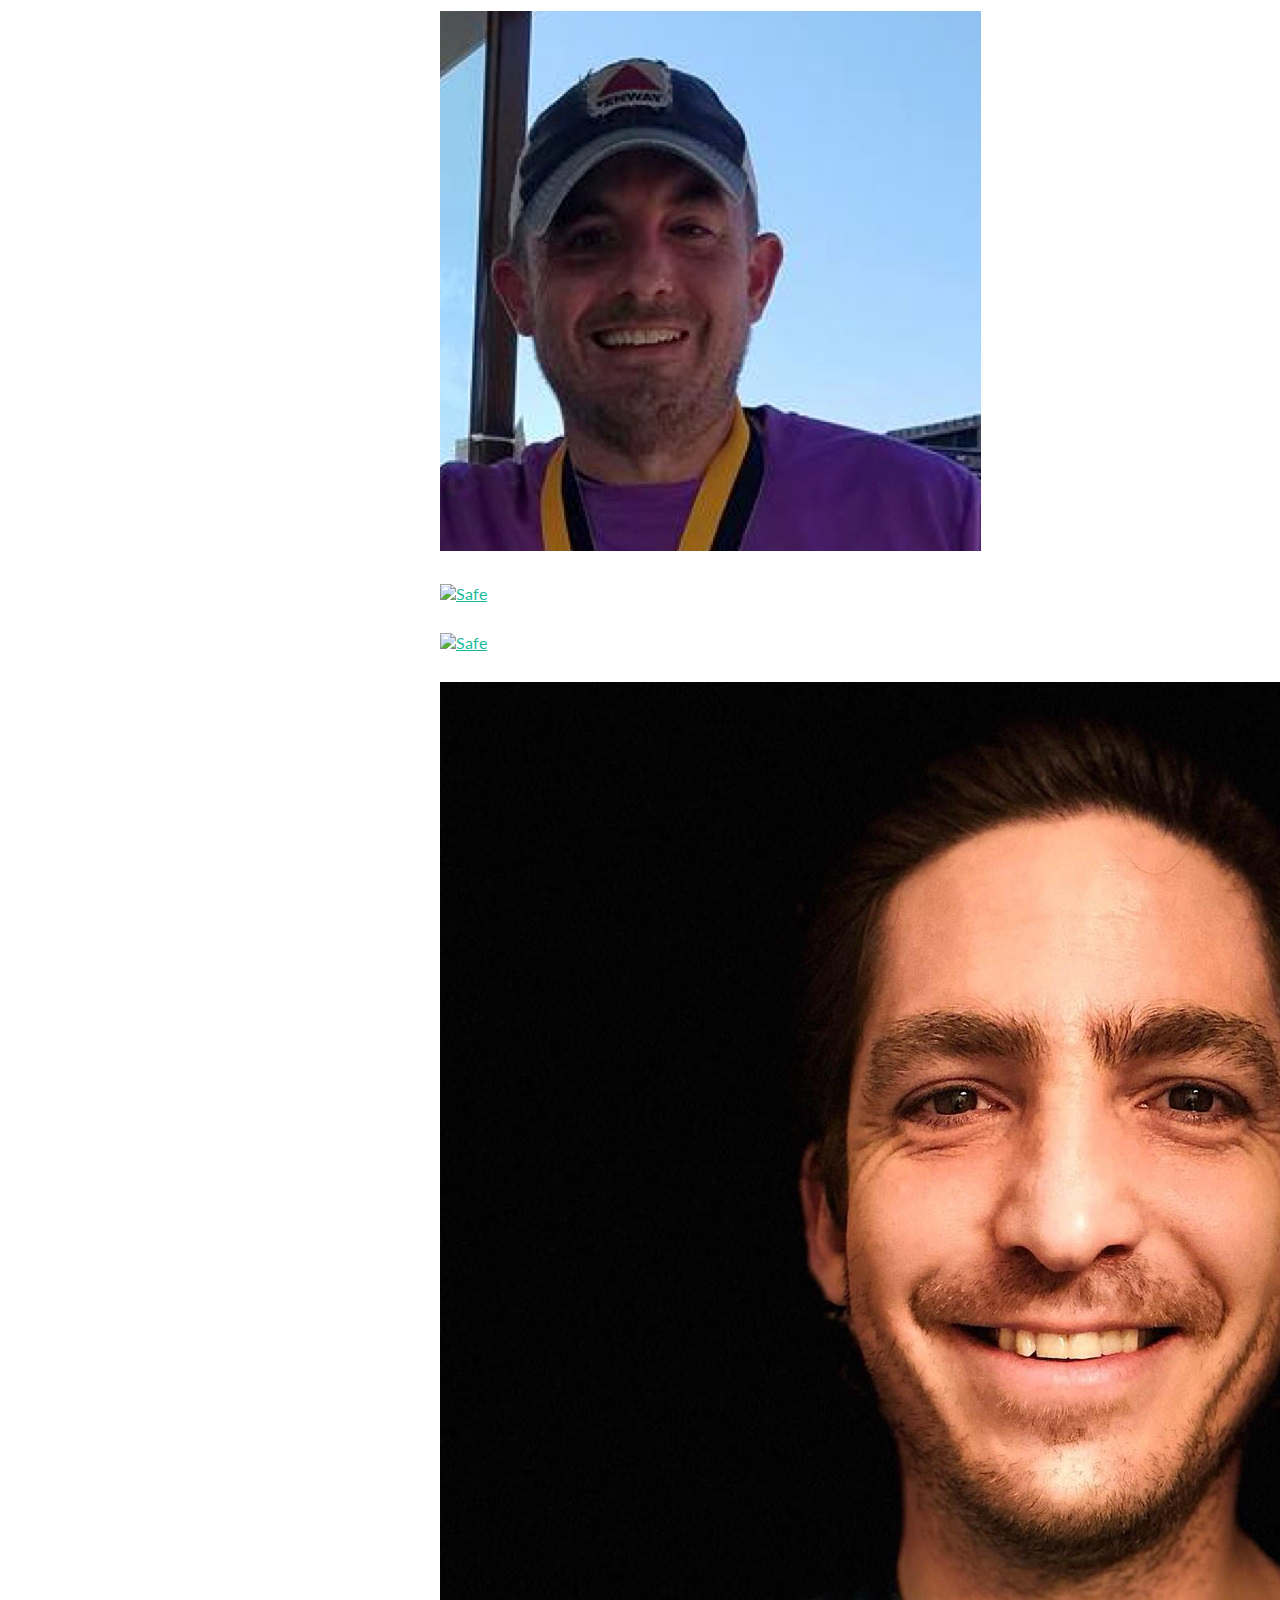
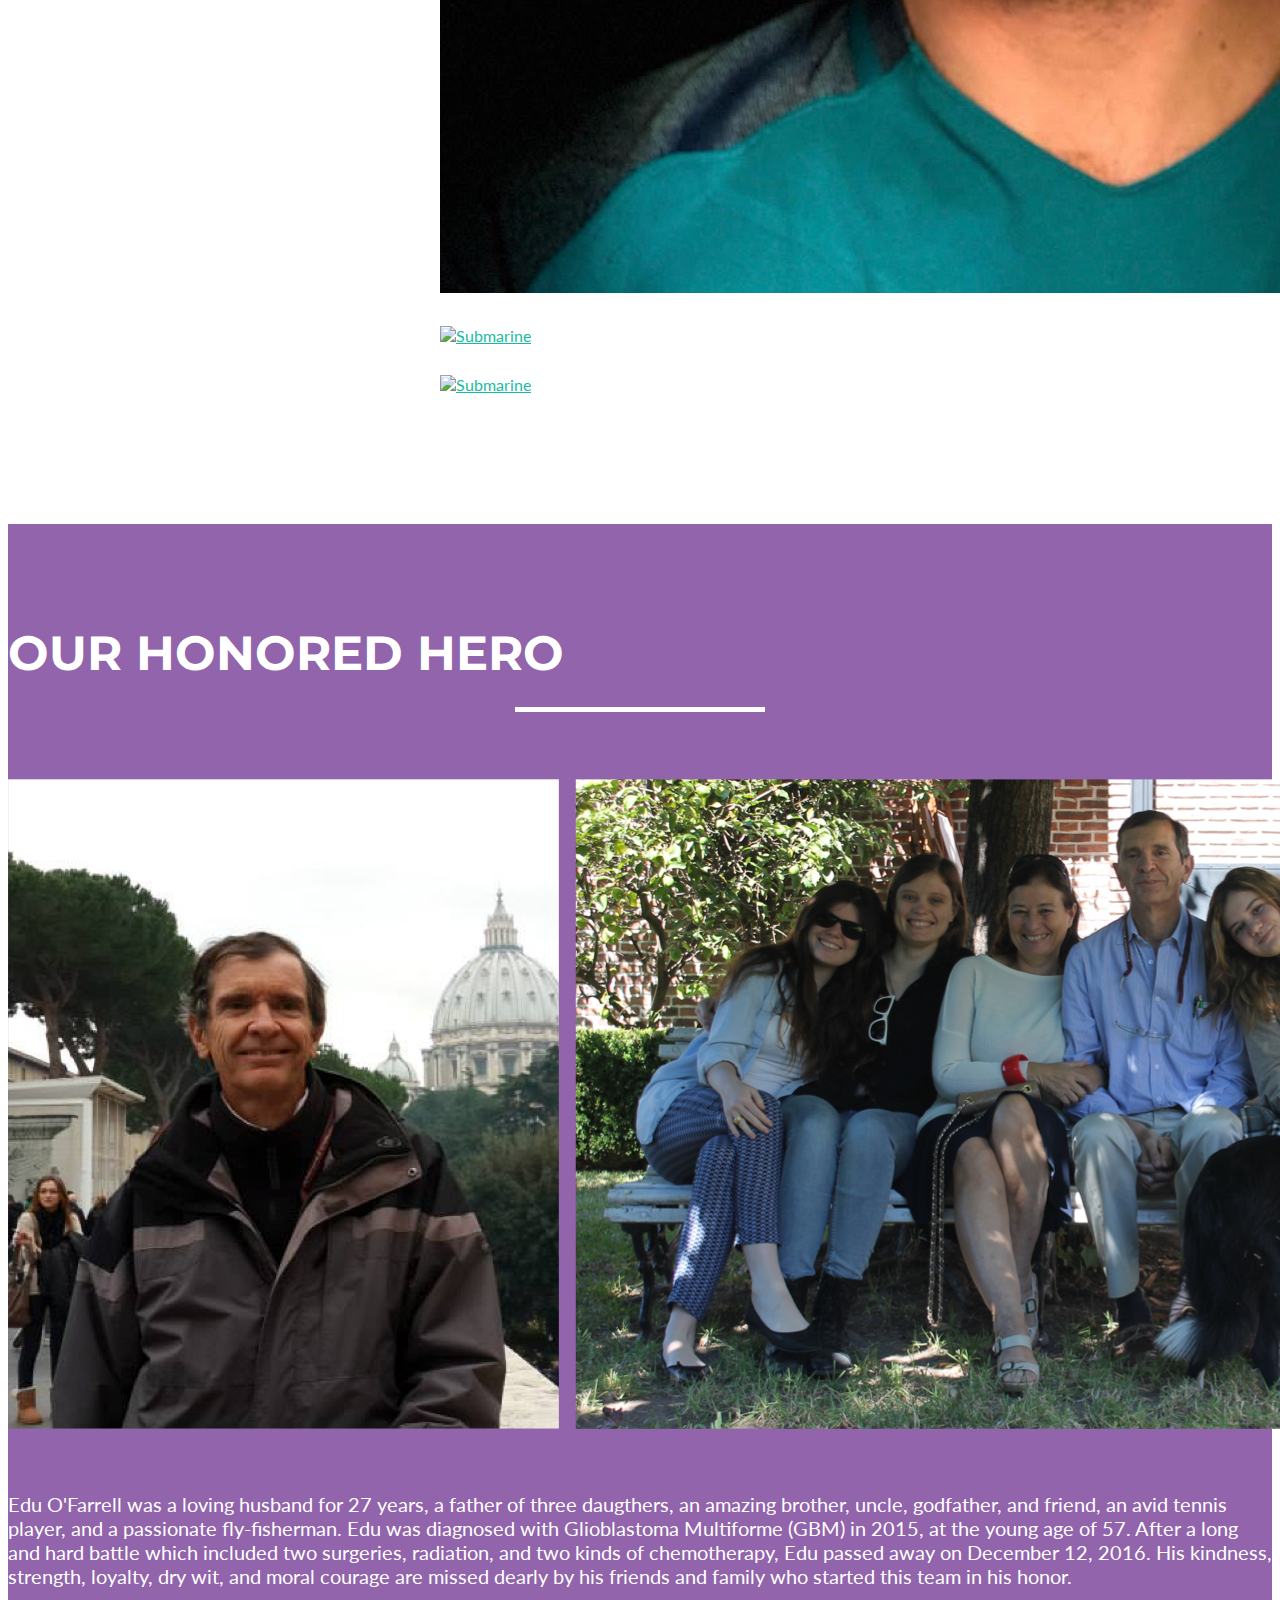
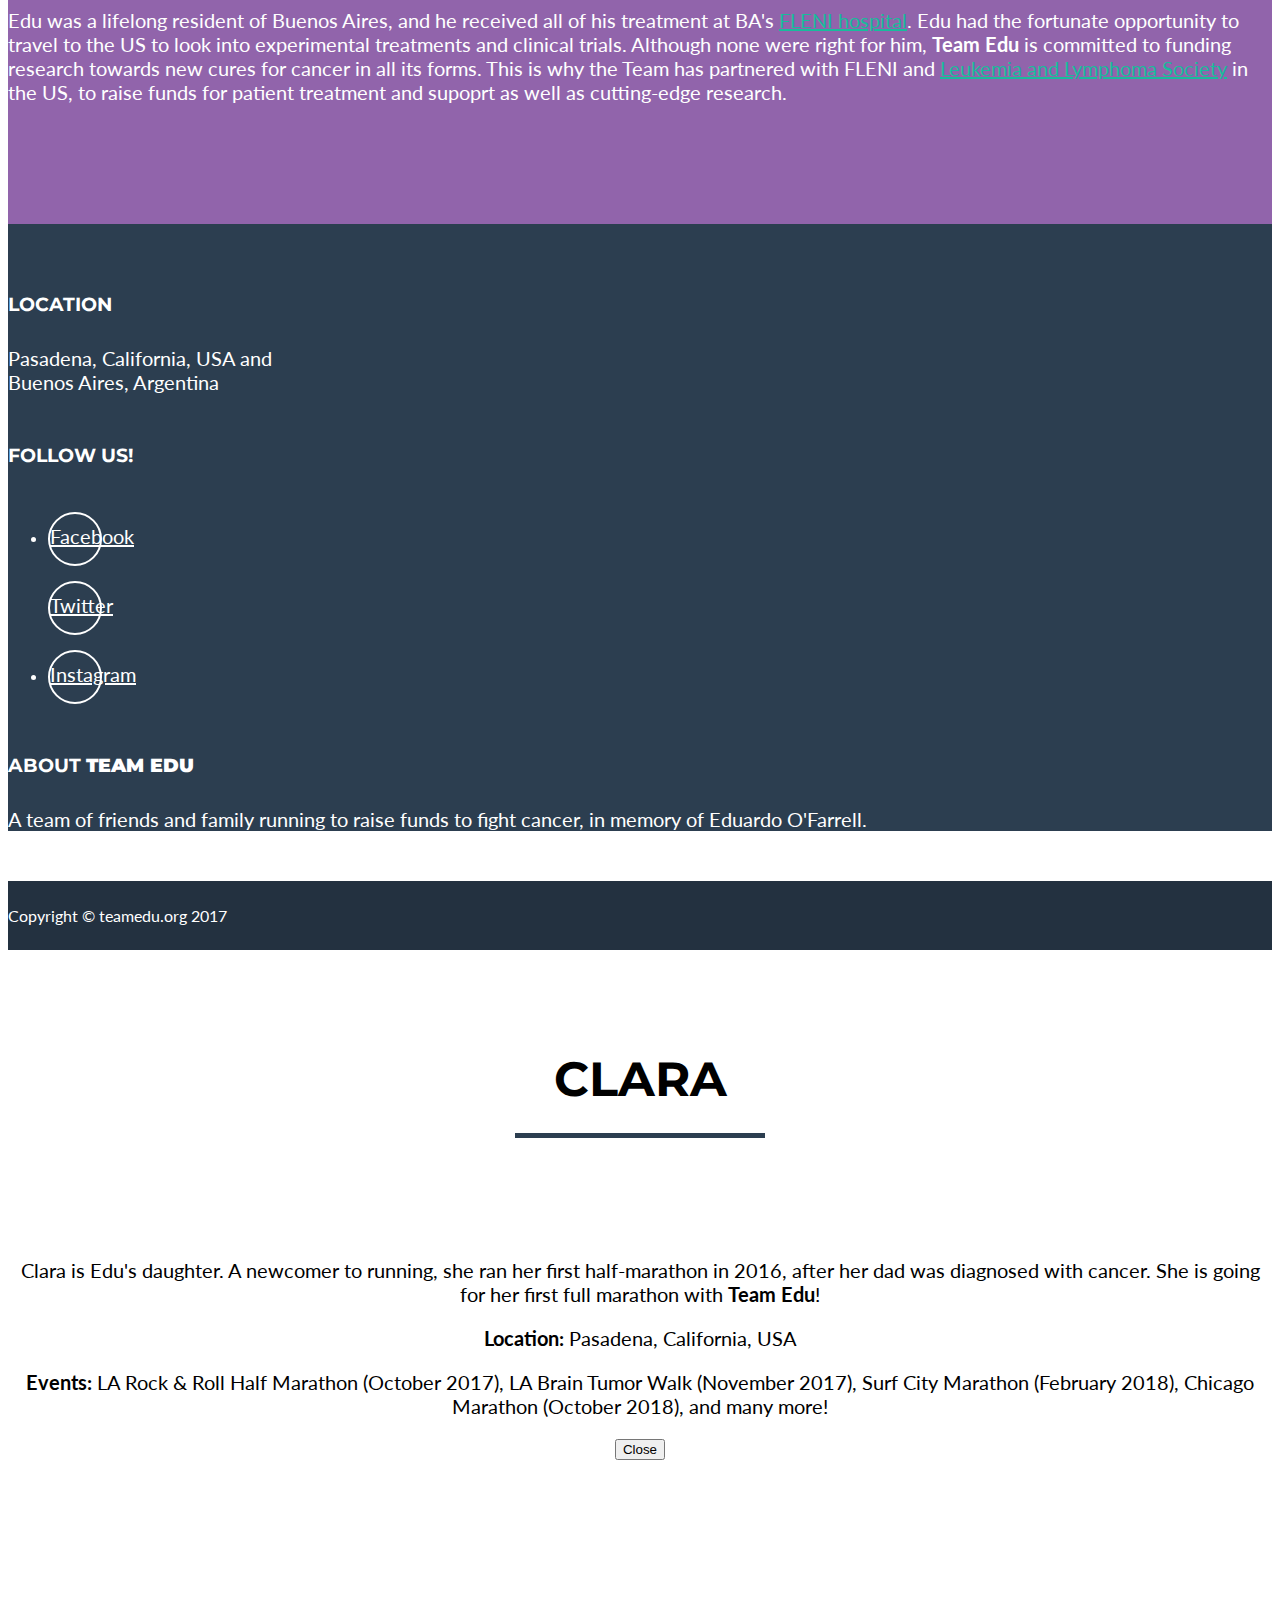
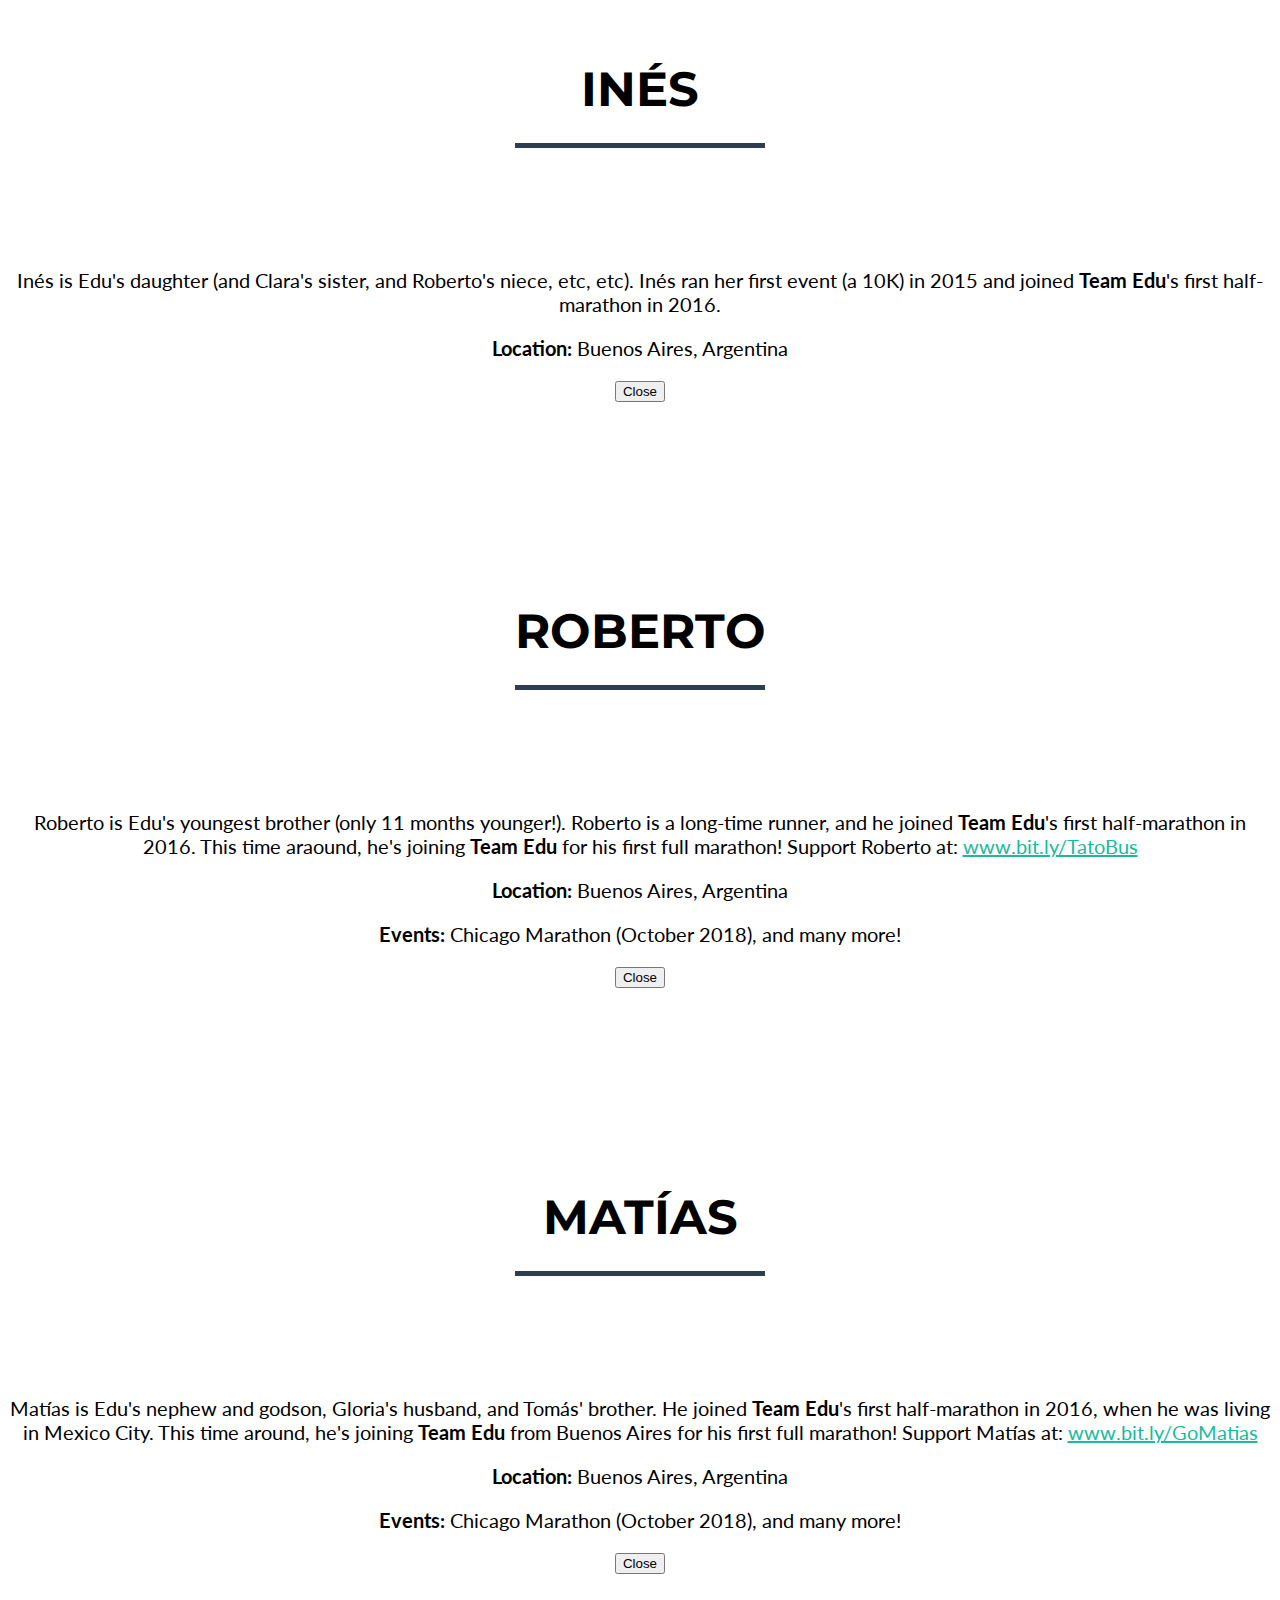
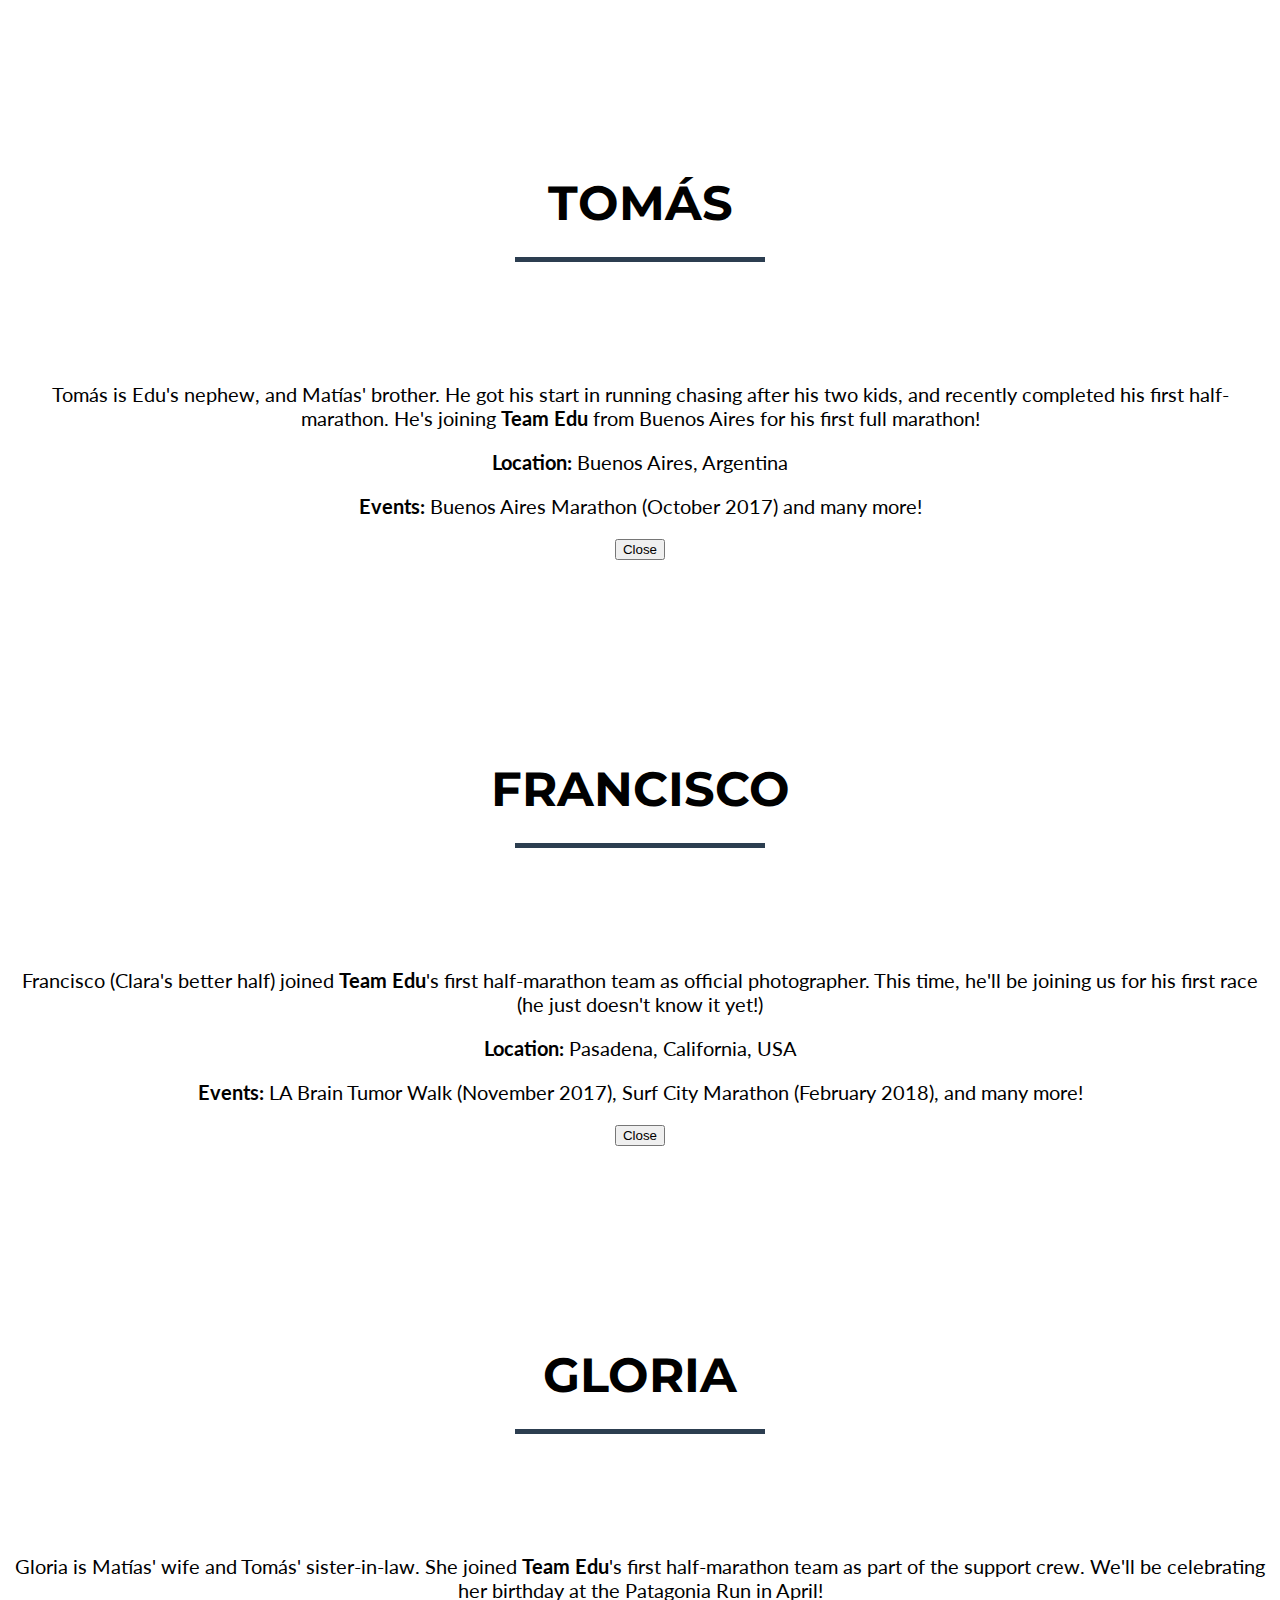
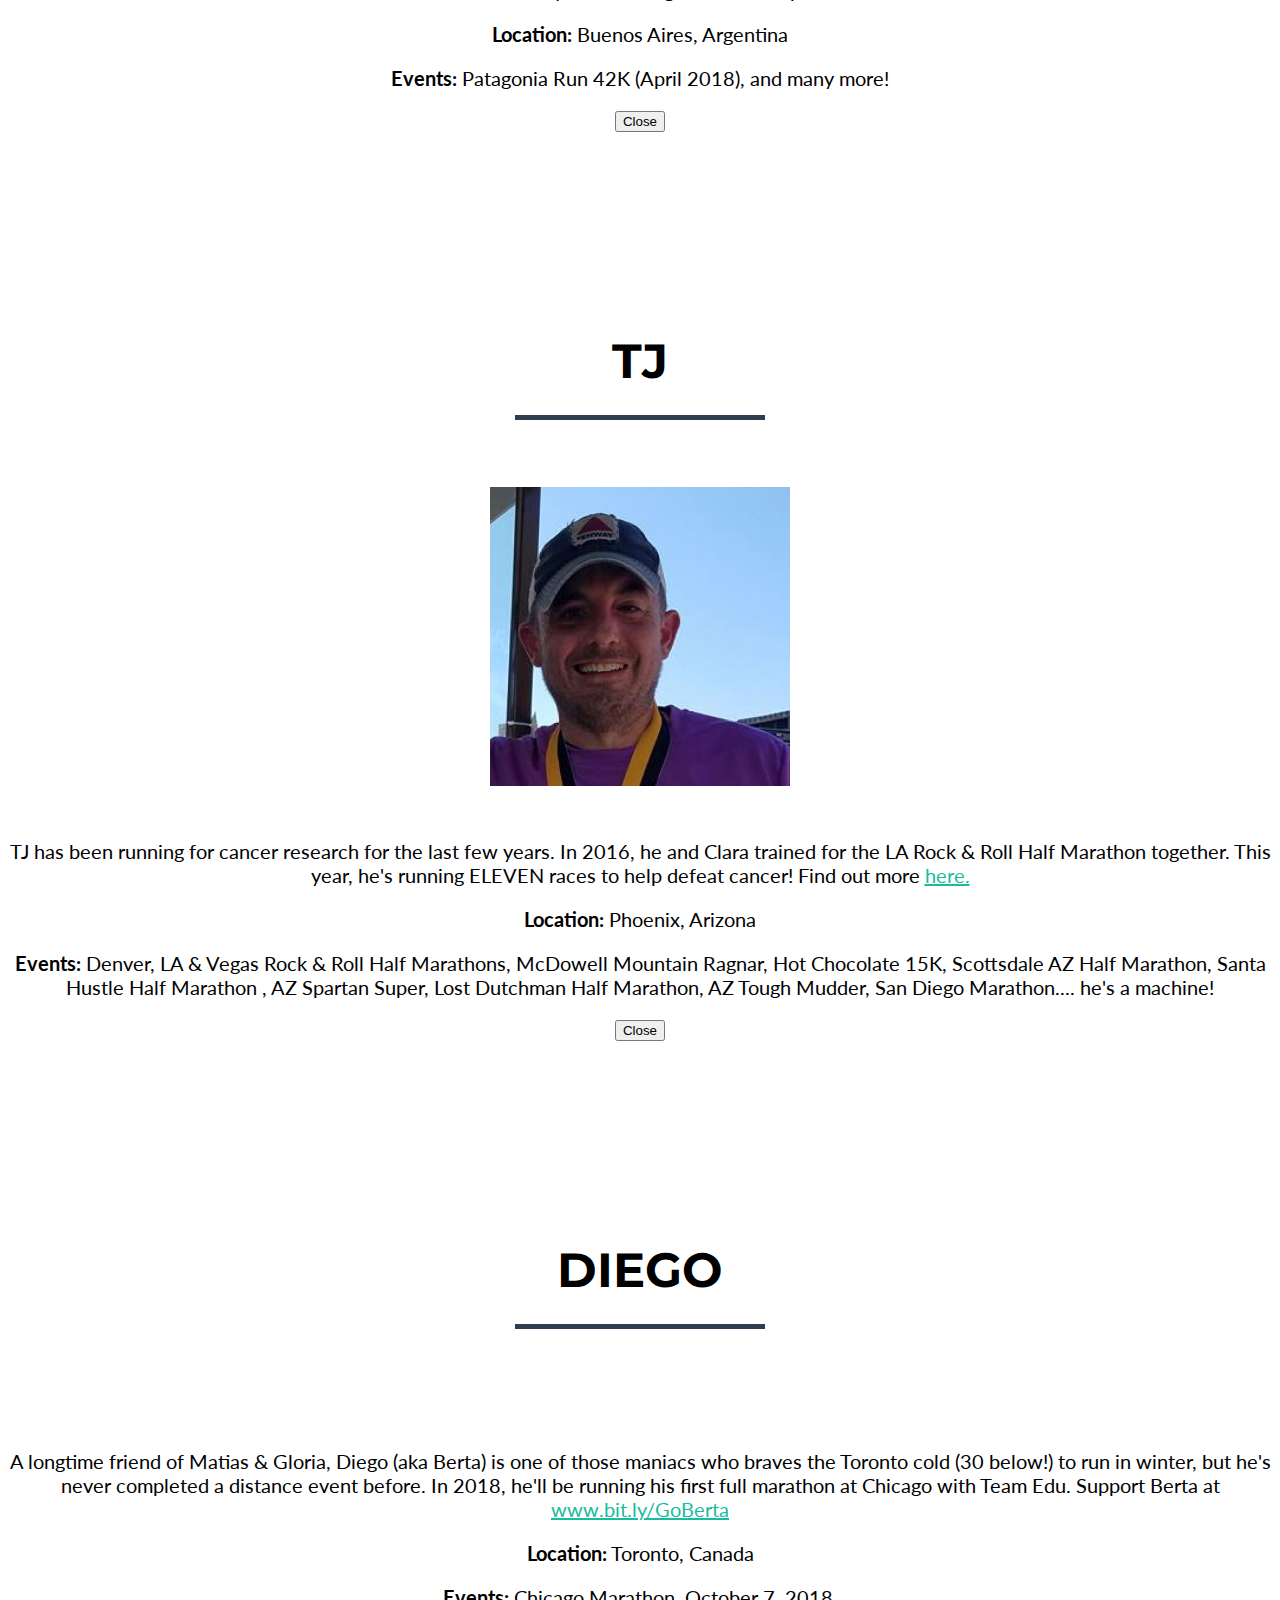
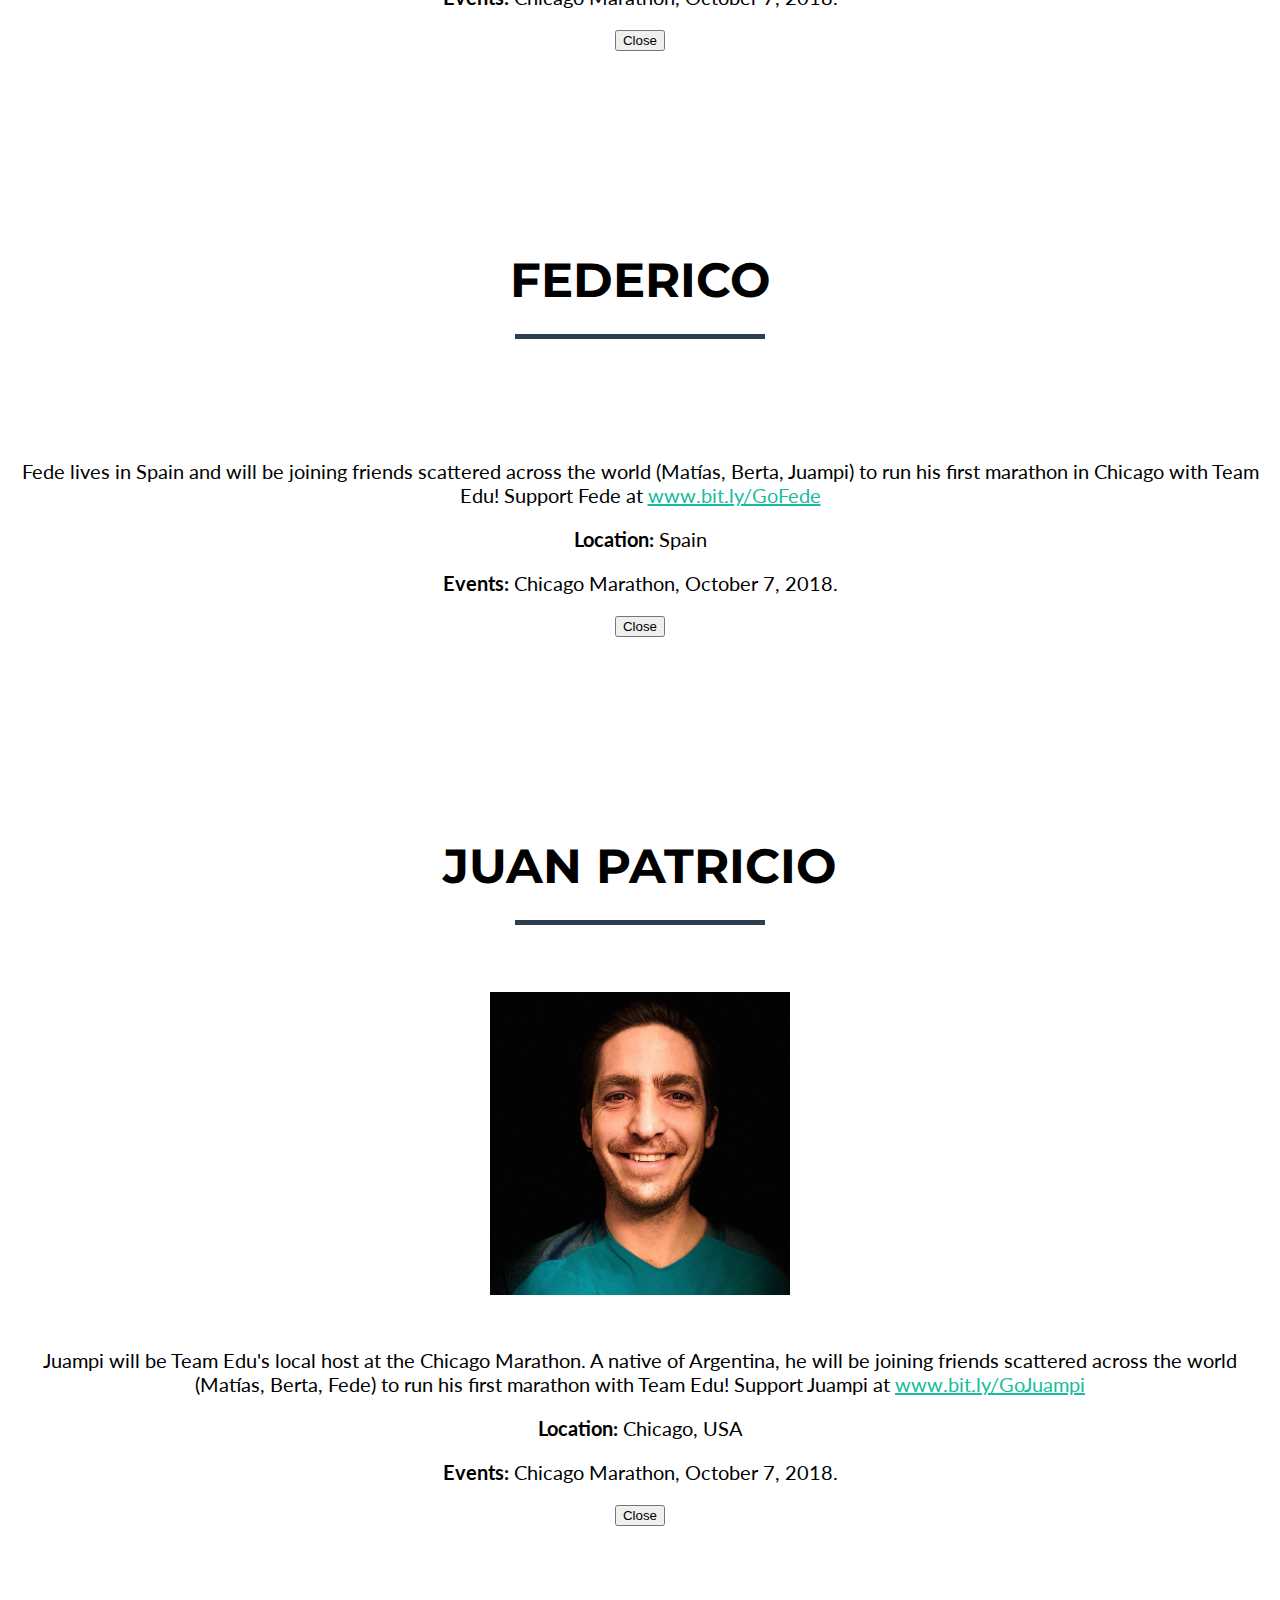
==== commit 4c5bbdec: "Adds links to all TNT pages" ====
--- a/index.html
+++ b/index.html
@@ -538,9 +538,9 @@
                             <h2>CLARA</h2>
                             <hr class="star-primary">
                             <img src="img/team/cof.jpeg" class="img-responsive img-centered" width="300px" alt="">
-                            <p> Clara is Edu's daughter. A newcomer to running, she ran her first half-marathon in 2016, after her dad was diagnosed with cancer. She is going for her first full marathon and her first trail race with <strong>Team Edu</strong>!</p>
+                            <p> Clara is Edu's daughter. A newcomer to running, she ran her first half-marathon in 2016, after her dad was diagnosed with cancer. She is going for her first full marathon with <strong>Team Edu</strong>!</p>
                 <p><b>Location:</b> Pasadena, California, USA</p>
-                <p><b>Events:</b> LA Rock & Roll Half Marathon (October 2017), LA Brain Tumor Walk (November 2017), Surf City Marathon (February 2018), and many more!</p>
+                <p><b>Events:</b> LA Rock & Roll Half Marathon (October 2017), LA Brain Tumor Walk (November 2017), Surf City Marathon (February 2018), Chicago Marathon (October 2018), and many more!</p>
                             <button type="button" class="btn btn-default" data-dismiss="modal"><i class="fa fa-times"></i> Close</button>
                         </div>
                     </div>
@@ -563,9 +563,9 @@
                             <h2>IN&Eacute;S</h2>
                             <hr class="star-primary">
                             <img src="img/team/iof.jpg" class="img-responsive img-centered" width="300px" alt="">
-                            <p> In&eacute;s is Edu's daughter (and Clara's sister, and Roberto's niece, etc, etc). In&eacute;s ran her first event (a 10K) in 2015 and joined <strong>Team Edu</strong>'s first half-marathon in 2016. She is going for her first full marathon and her first trail race with <strong>Team Edu</strong>!</p>
+                            <p> In&eacute;s is Edu's daughter (and Clara's sister, and Roberto's niece, etc, etc). In&eacute;s ran her first event (a 10K) in 2015 and joined <strong>Team Edu</strong>'s first half-marathon in 2016. </p>
                 <p><b>Location:</b> Buenos Aires, Argentina</p>
-                <p><b>Events:</b> Patagonia Run 42K (April 2018), and many more!</p>
+                
                 
                             
                             <button type="button" class="btn btn-default" data-dismiss="modal"><i class="fa fa-times"></i> Close</button>
@@ -590,9 +590,9 @@
                             <h2>ROBERTO</h2>
                             <hr class="star-primary">
                             <img src="img/team/rof.jpg" class="img-responsive img-centered" width="300px" alt="">
-                 <p> Roberto is Edu's youngest brother (only 11 months younger!). Roberto is a long-time runner, and he joined <strong>Team Edu</strong>'s first half-marathon in 2016. This time araound, he's joining <strong>Team Edu</strong> for his first full marathon and first trail race!</p>
+                 <p> Roberto is Edu's youngest brother (only 11 months younger!). Roberto is a long-time runner, and he joined <strong>Team Edu</strong>'s first half-marathon in 2016. This time araound, he's joining <strong>Team Edu</strong> for his first full marathon! Support Roberto at:  <a href="http://bit.ly/TatoBus"> www.bit.ly/TatoBus </a> </p></p>
                 <p><b>Location:</b> Buenos Aires, Argentina</p>
-                <p><b>Events:</b> Patagonia Run 42K (April 2018), and many more!</p>
+                <p><b>Events:</b> Chicago Marathon (October 2018), and many more!</p>
                             
                             <button type="button" class="btn btn-default" data-dismiss="modal"><i class="fa fa-times"></i> Close</button>
                         </div>
@@ -616,9 +616,9 @@
                             <h2>MAT&Iacute;AS</h2>
                             <hr class="star-primary">
                             <img src="img/team/mof.jpg" class="img-responsive img-centered" width="300px" alt="">
-<p> Mat&iacute;as is Edu's nephew and godson, Gloria's husband, and Tom&aacute;s' brother. He joined <strong>Team Edu</strong>'s first half-marathon in 2016, when he was living in Mexico City. This time around, he's joining <strong>Team Edu</strong> from Buenos Aires for his first full marathon and first trail race!</p>
+<p> Mat&iacute;as is Edu's nephew and godson, Gloria's husband, and Tom&aacute;s' brother. He joined <strong>Team Edu</strong>'s first half-marathon in 2016, when he was living in Mexico City. This time around, he's joining <strong>Team Edu</strong> from Buenos Aires for his first full marathon! Support Mat&iacute;as at: <a href="http://bit.ly/GoMatias"> www.bit.ly/GoMatias </a> </p> 
                 <p><b>Location:</b> Buenos Aires, Argentina</p>
-                <p><b>Events:</b> Patagonia Run 42K (April 2018), and many more!</p>
+                <p><b>Events:</b> Chicago Marathon (October 2018), and many more!</p>
                             
                             <button type="button" class="btn btn-default" data-dismiss="modal"><i class="fa fa-times"></i> Close</button>
                         </div>
@@ -642,7 +642,7 @@
                             <h2>TOM&Aacute;S</h2>
                             <hr class="star-primary">
                             <img src="img/team/tof.jpg" class="img-responsive img-centered" width="300px" alt="">
-                <p> Tom&aacute;s is Edu's nephew, and Mat&iacute;as' brother. He got his start in running chasing after his two kids, and recently completed his first half-marathon. He's joining <strong>Team Edu</strong> from Buenos Aires for his first full marathon and first trail race!</p>
+                <p> Tom&aacute;s is Edu's nephew, and Mat&iacute;as' brother. He got his start in running chasing after his two kids, and recently completed his first half-marathon. He's joining <strong>Team Edu</strong> from Buenos Aires for his first full marathon!</p>
                 <p><b>Location:</b> Buenos Aires, Argentina</p>
                 <p><b>Events:</b> Buenos Aires Marathon (October 2017) and many more!</p>
                             <button type="button" class="btn btn-default" data-dismiss="modal"><i class="fa fa-times"></i> Close</button>
@@ -669,7 +669,7 @@
                             <img src="img/team/faz.jpg" class="img-responsive img-centered" width="300px" alt="">
                             <p> Francisco (Clara's better half) joined <strong>Team Edu</strong>'s first half-marathon team as official photographer. This time, he'll be joining us for his first race (he just doesn't know it yet!)</p>
                 <p><b>Location:</b> Pasadena, California, USA</p>
-                <p><b>Events:</b> LA Rock & Roll Half Marathon (October 2017), LA Brain Tumor Walk (November 2017), and many more!</p>
+                <p><b>Events:</b> LA Brain Tumor Walk (November 2017), Surf City Marathon (February 2018), and many more!</p>
                             
                             <button id="btnSubmit" type="button" class="btn btn-default" data-dismiss="modal"><i class="fa fa-times"></i> Close</button>
                         </div>
@@ -770,7 +770,7 @@
                             <h2>Federico</h2>
                             <hr class="star-primary">
                             <img src="img/team/FA.jpg" class="img-responsive img-centered" width="300px" alt="">
-                            <p>Federico lives in Spain and will be joining friends scattered across the world (Mat&iacute;as, Berta, Juampi) to run his first marathon in Chicago with Team Edu!</p>
+                            <p>Fede lives in Spain and will be joining friends scattered across the world (Mat&iacute;as, Berta, Juampi) to run his first marathon in Chicago with Team Edu! Support Fede at <a href="http://bit.ly/GoFede"> www.bit.ly/GoFede </a></p>
                 <p><b>Location:</b> Spain</p>
 			    <p><b>Events:</b> Chicago Marathon, October 7, 2018. </p>
 			     </p>
@@ -793,11 +793,11 @@
                 <div class="row">
                     <div class="col-lg-8 col-lg-offset-2">
                         <div class="modal-body">
-                            <h2>Juan Pablo</h2>
+                            <h2>Juan Patricio</h2>
                             <hr class="star-primary">
                             <img src="img/team/juampi_crop.jpg" class="img-responsive img-centered" width="300px" alt="">
-                            <p>Juampi will be Team Edu's local host at the Chicago Marathon. A native of Argentina, he will be joining friends scattered across the world (Mat&iacute;as, Berta, Fede) to run his first marathon with Team Edu!</p>
-                <p><b>Location:</b> Spain</p>
+                            <p>Juampi will be Team Edu's local host at the Chicago Marathon. A native of Argentina, he will be joining friends scattered across the world (Mat&iacute;as, Berta, Fede) to run his first marathon with Team Edu! Support Juampi at <a href="http://bit.ly/GoJuampi"> www.bit.ly/GoJuampi </a></p>
+                <p><b>Location:</b> Chicago, USA</p>
 			    <p><b>Events:</b> Chicago Marathon, October 7, 2018. </p>
 			     </p>
                             <button id="btnSubmit" type="button" class="btn btn-default" data-dismiss="modal"><i class="fa fa-times"></i> Close</button>
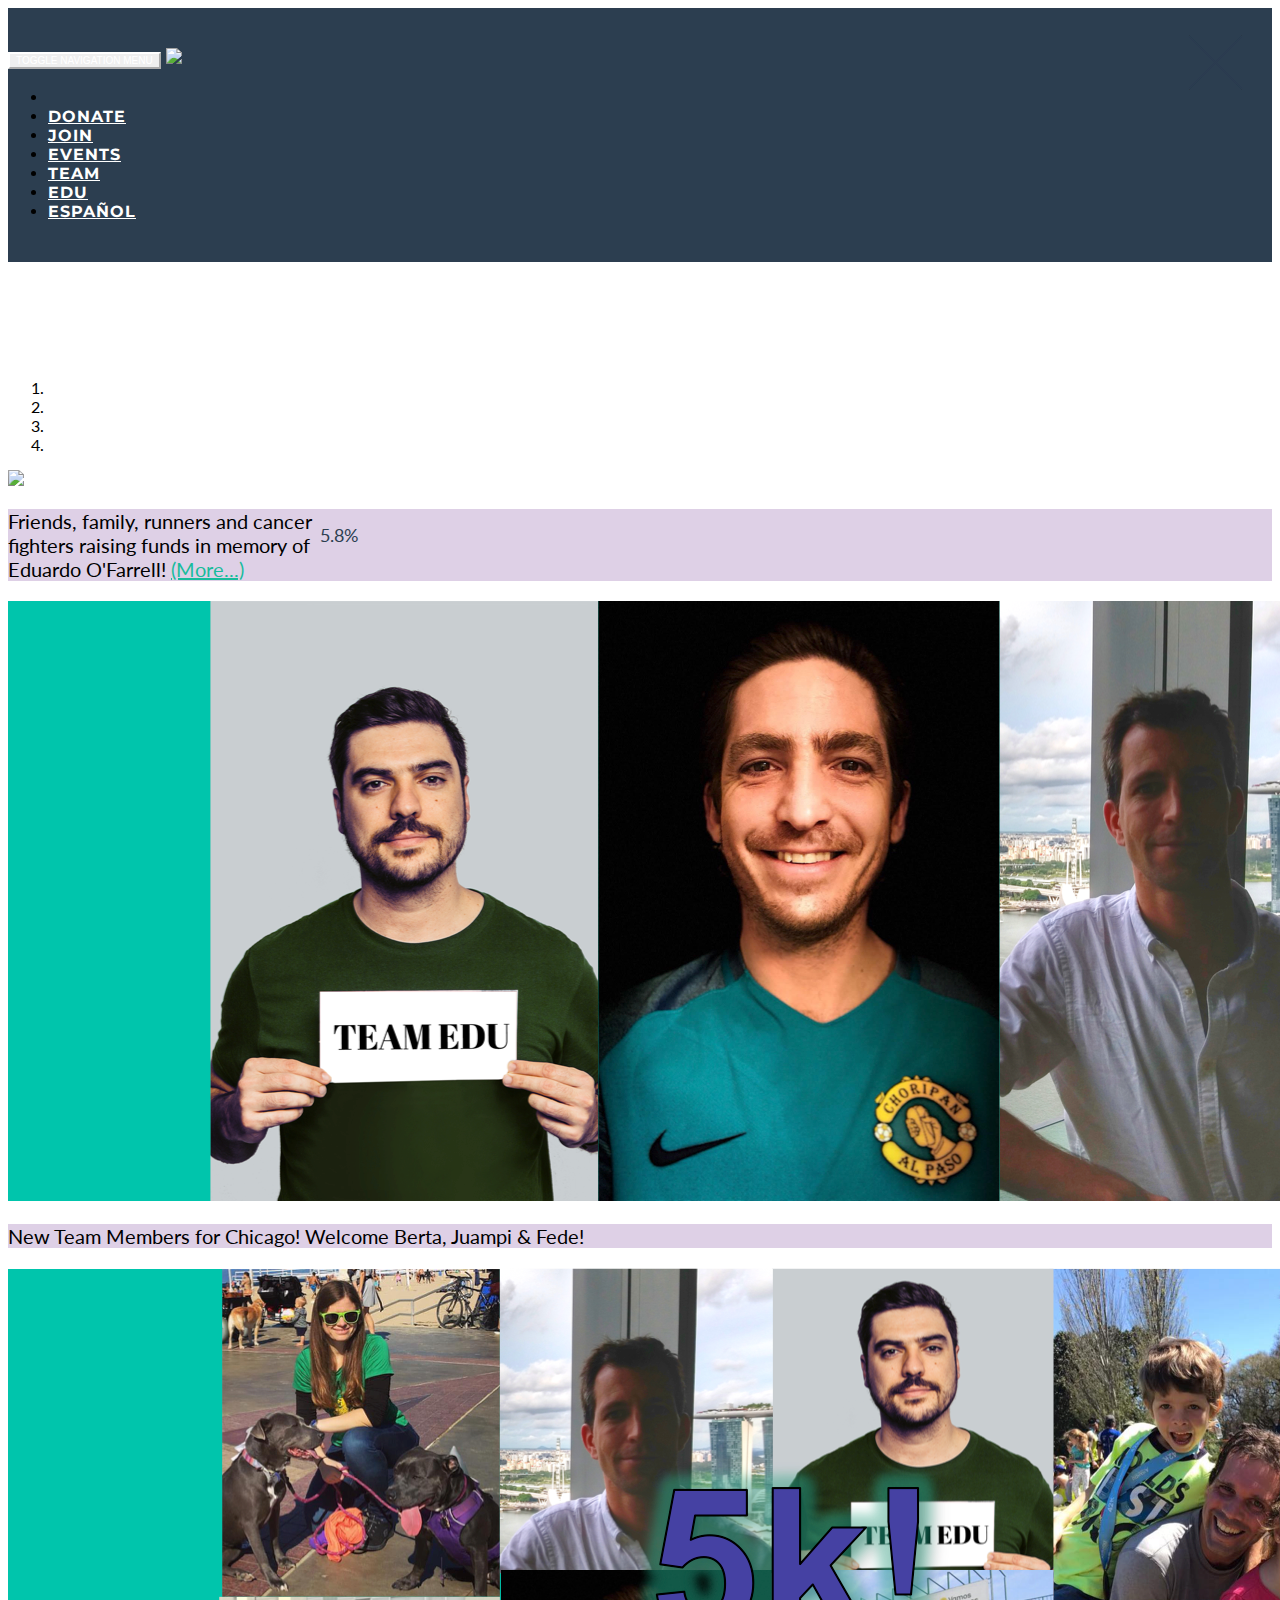
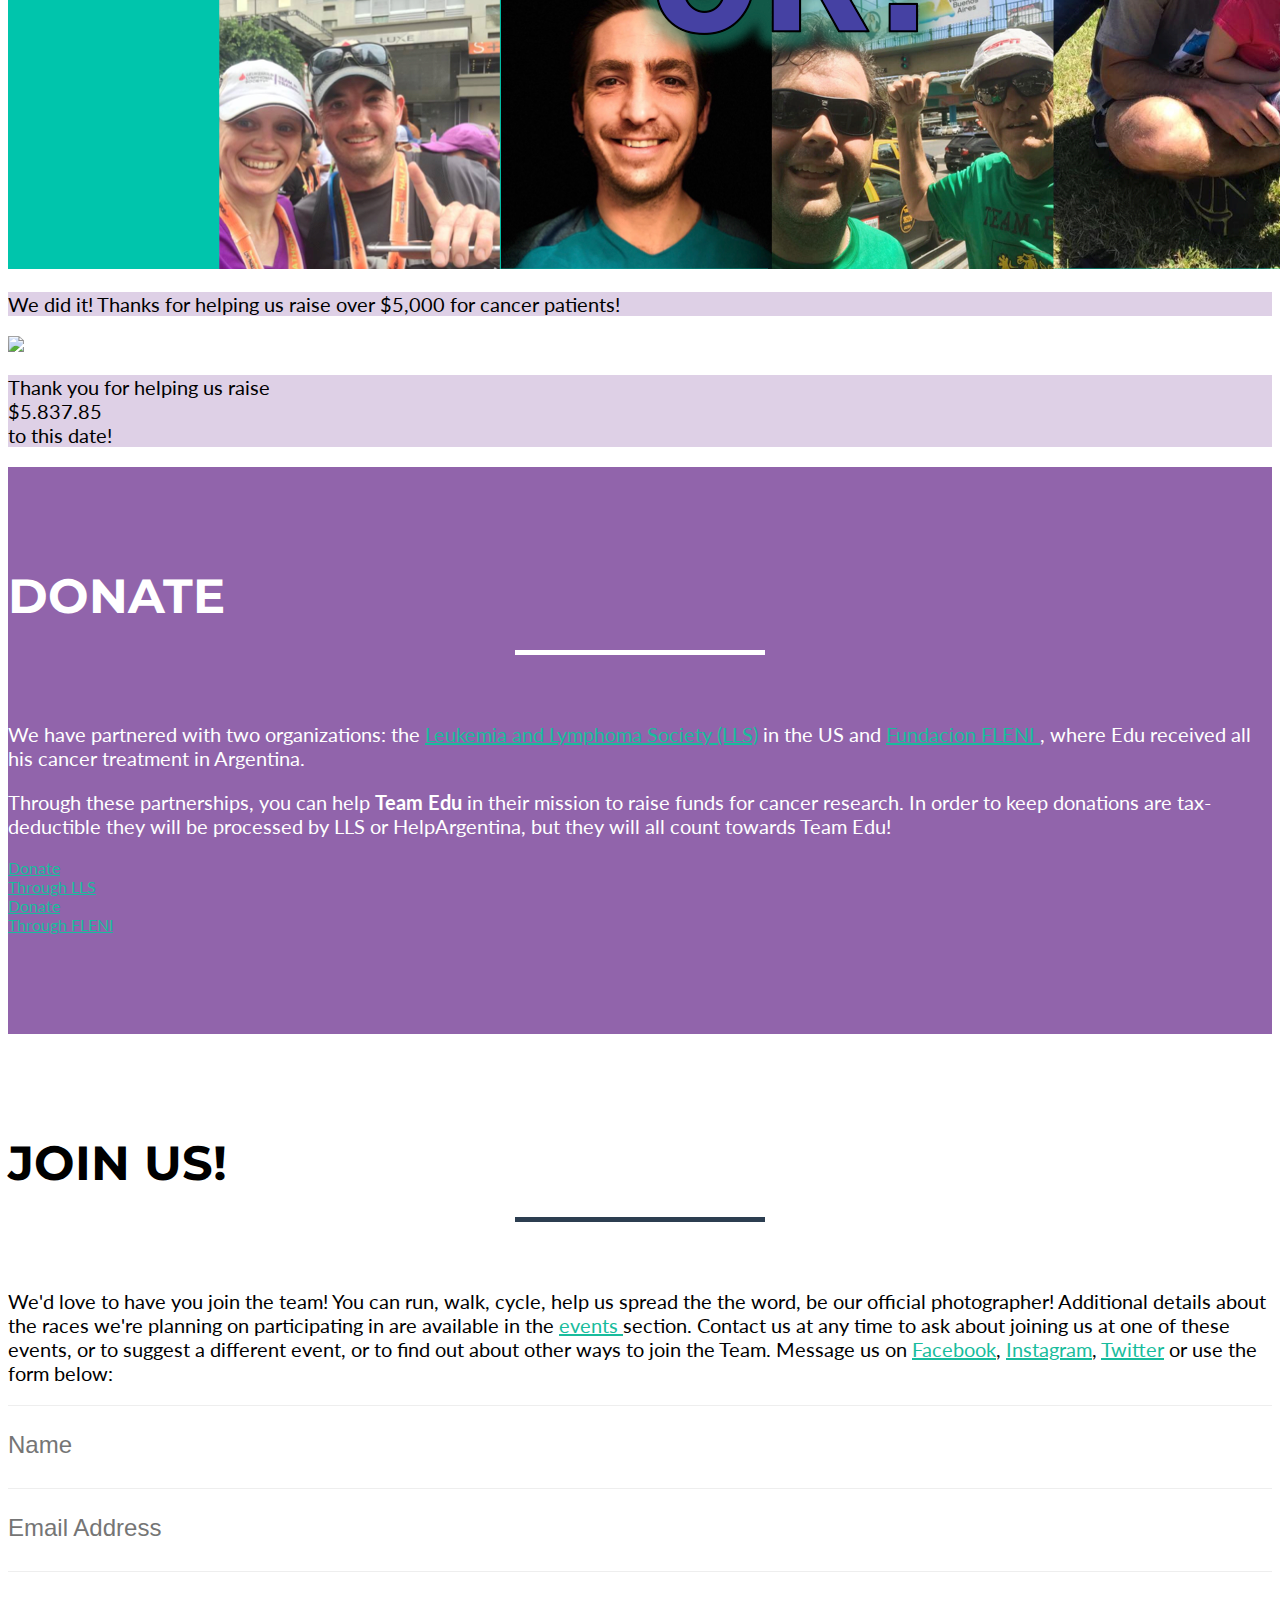
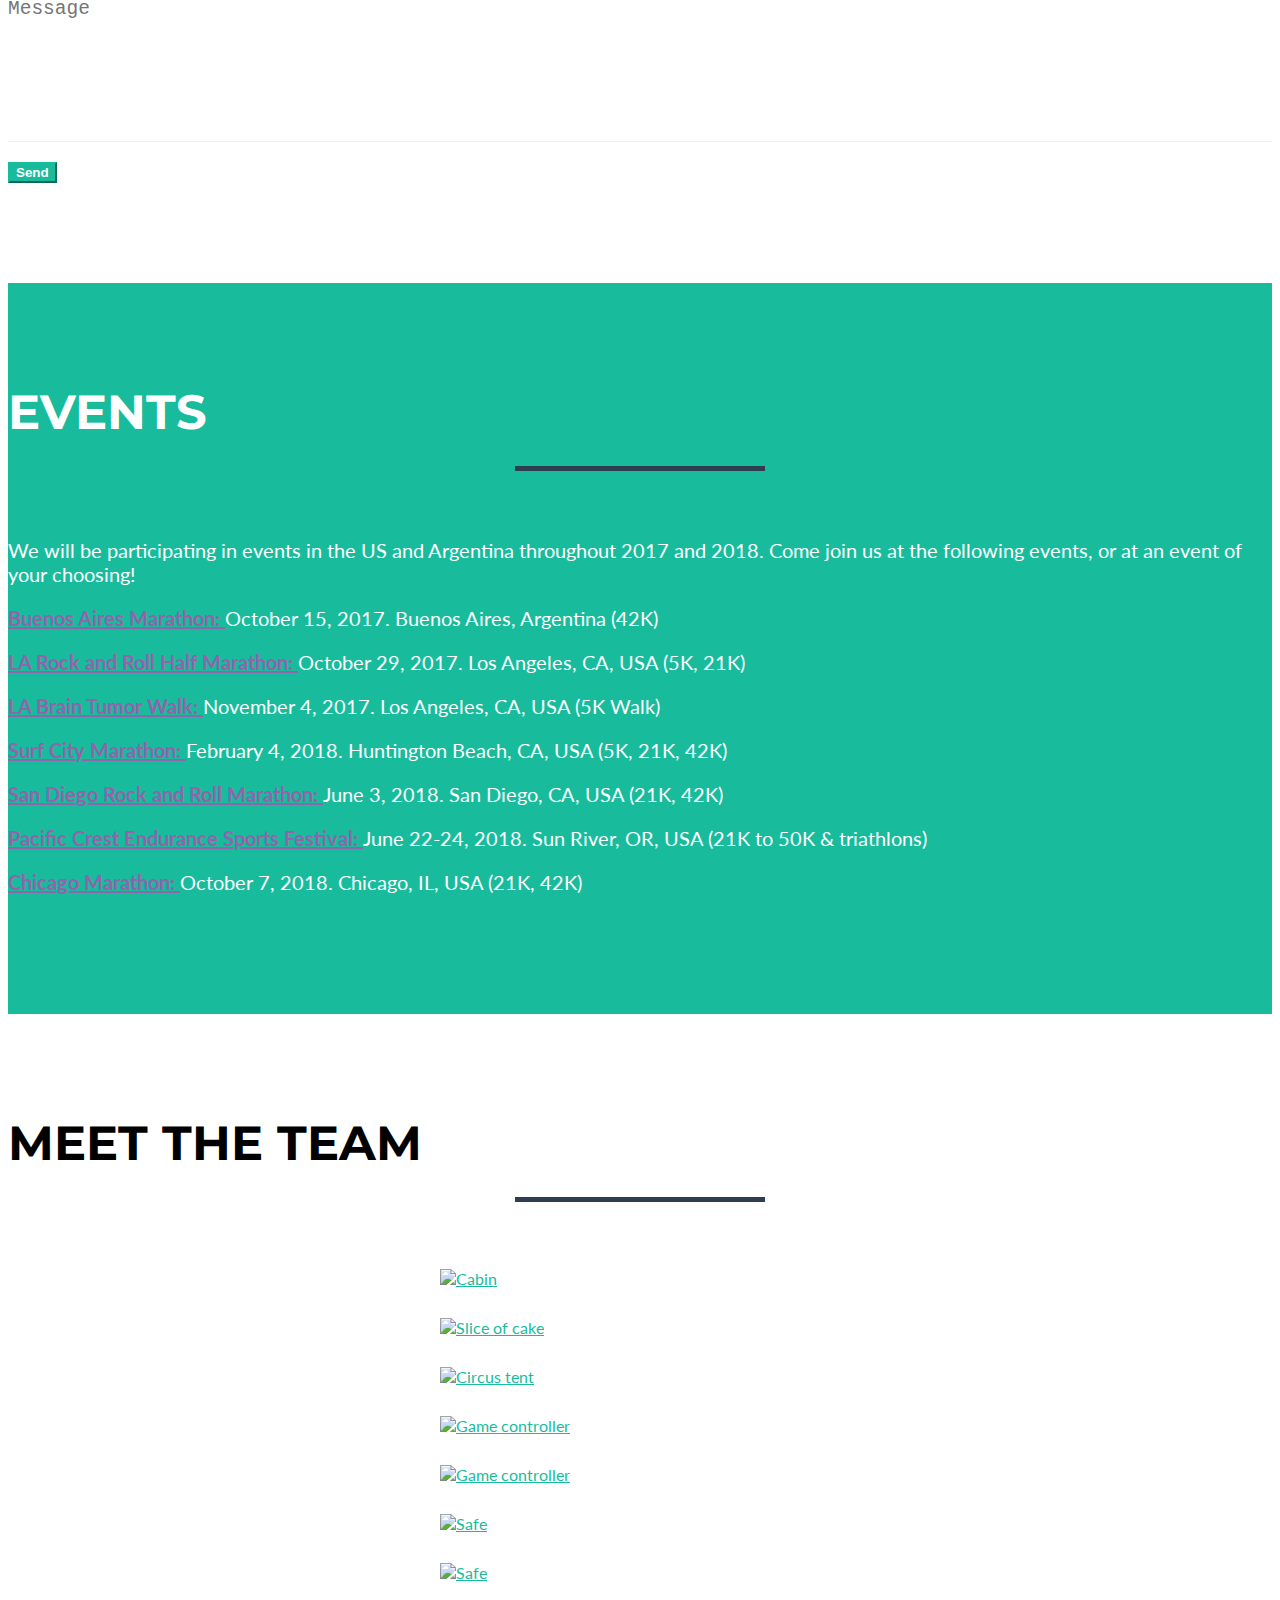
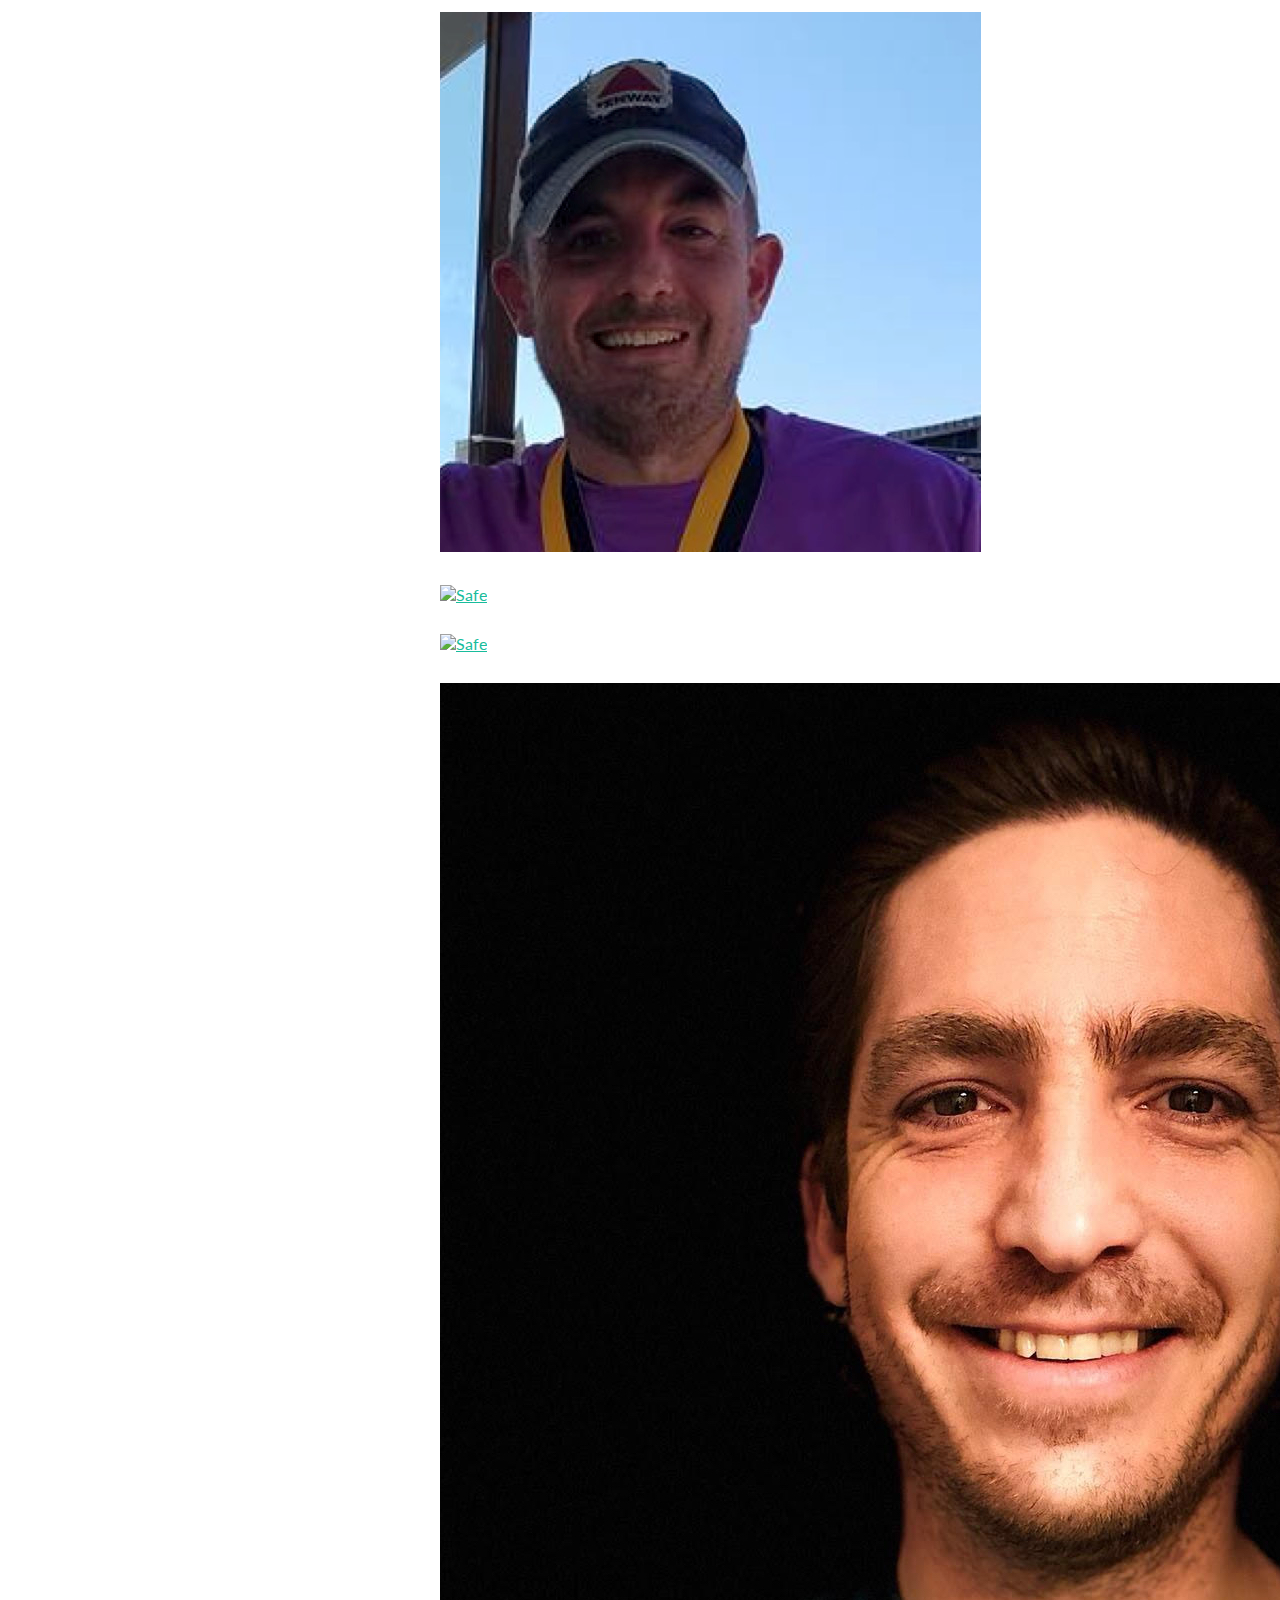
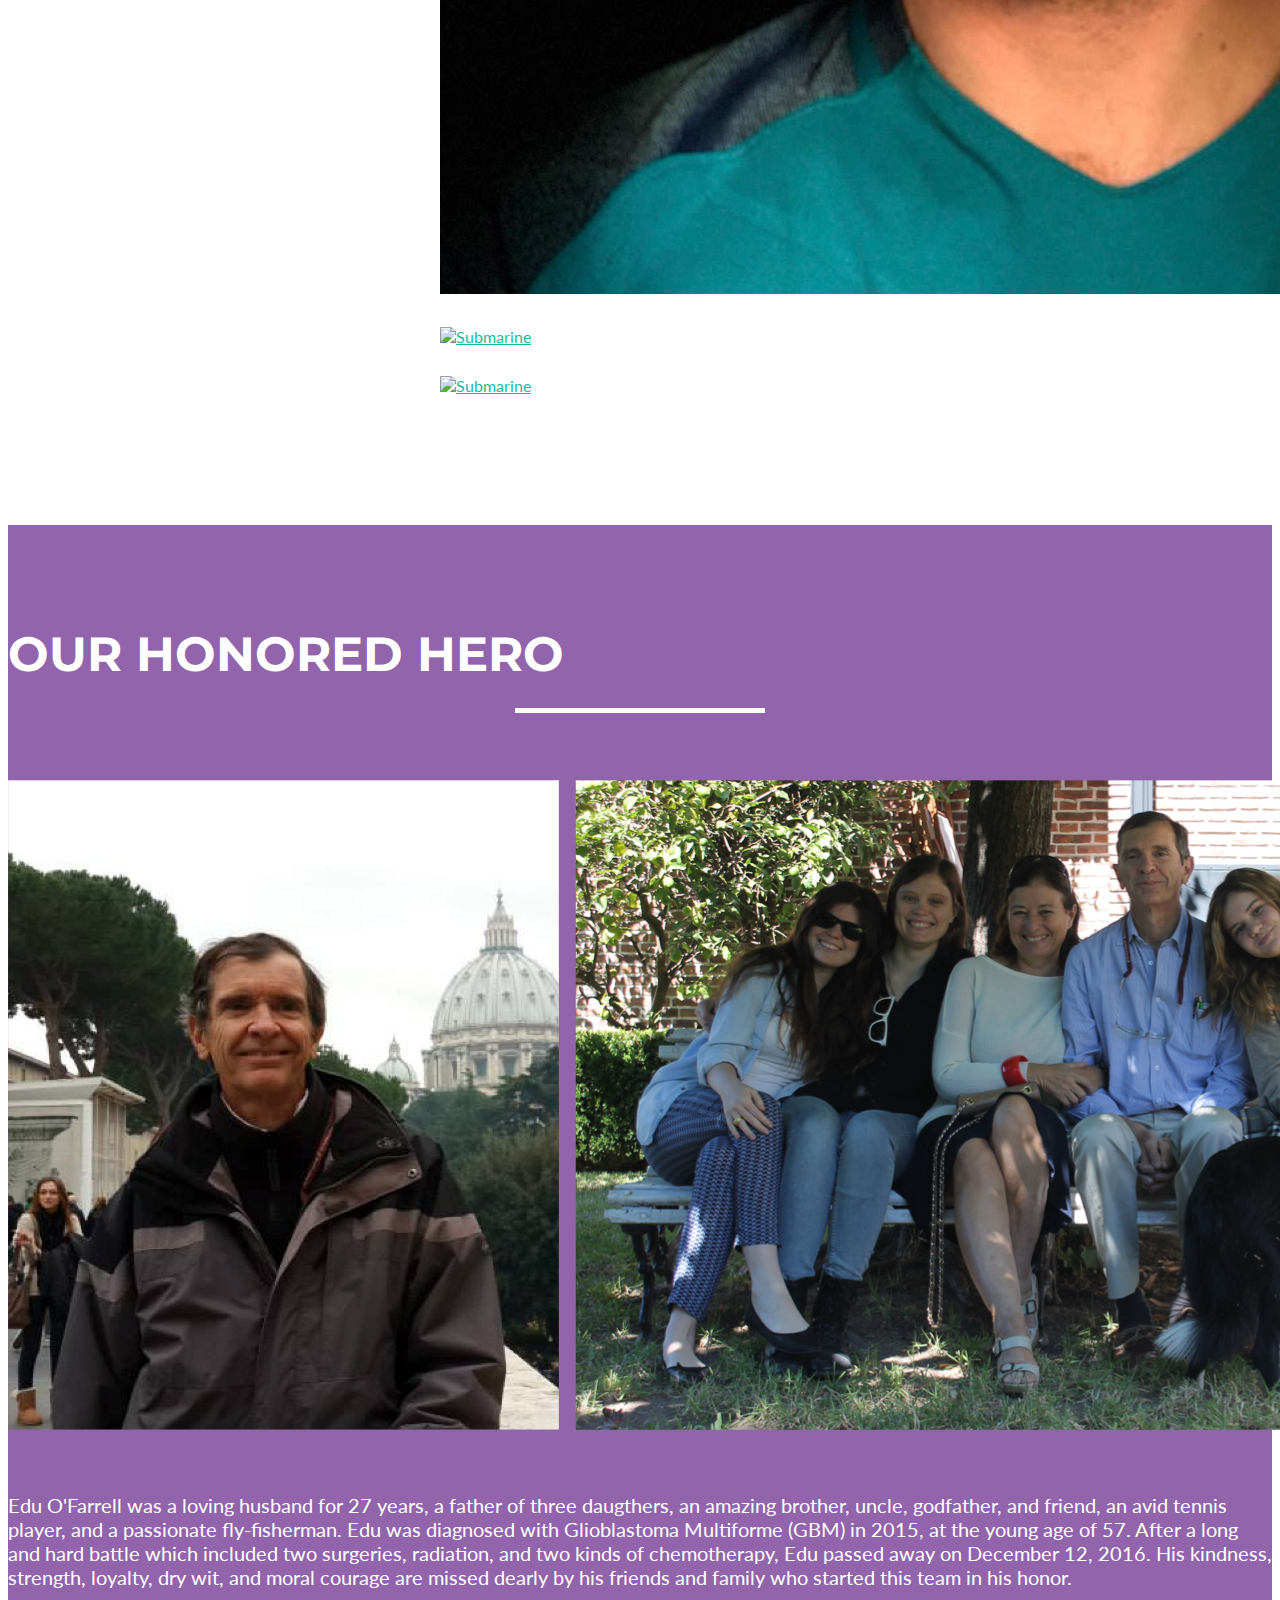
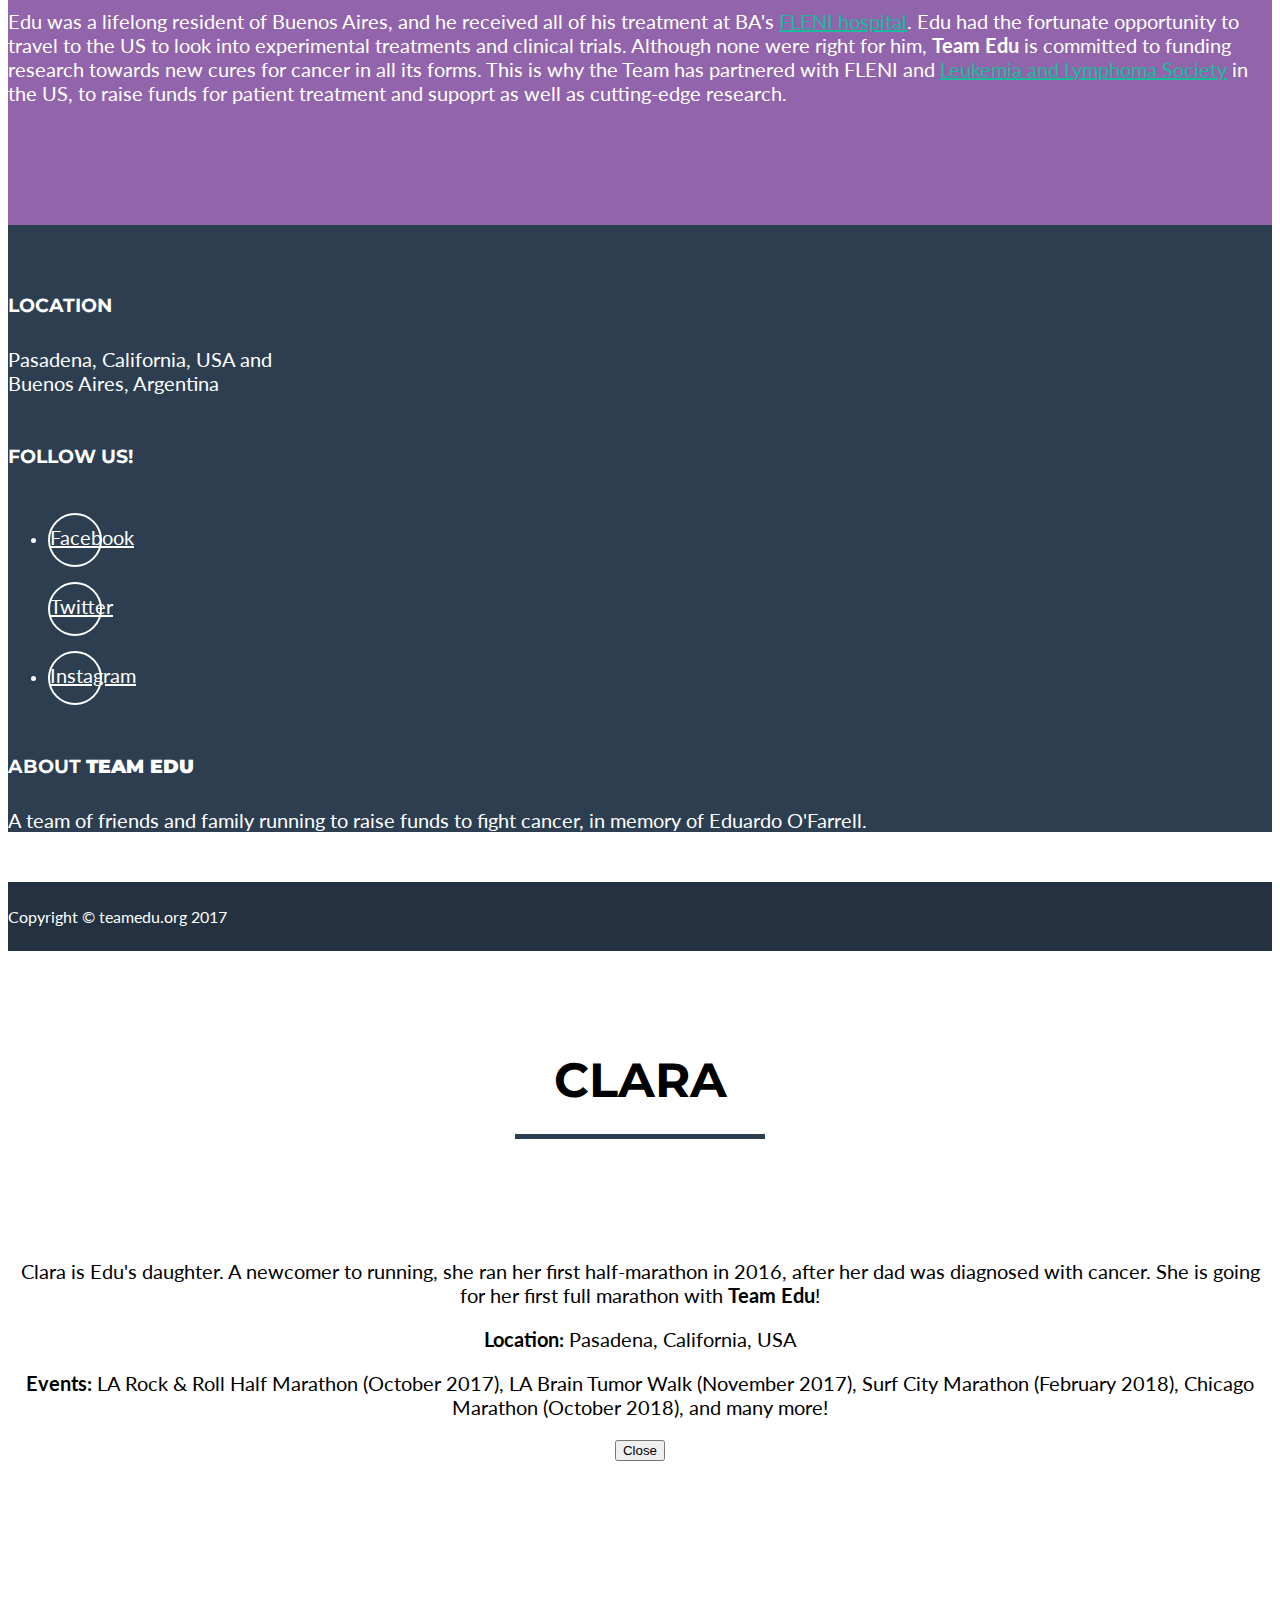
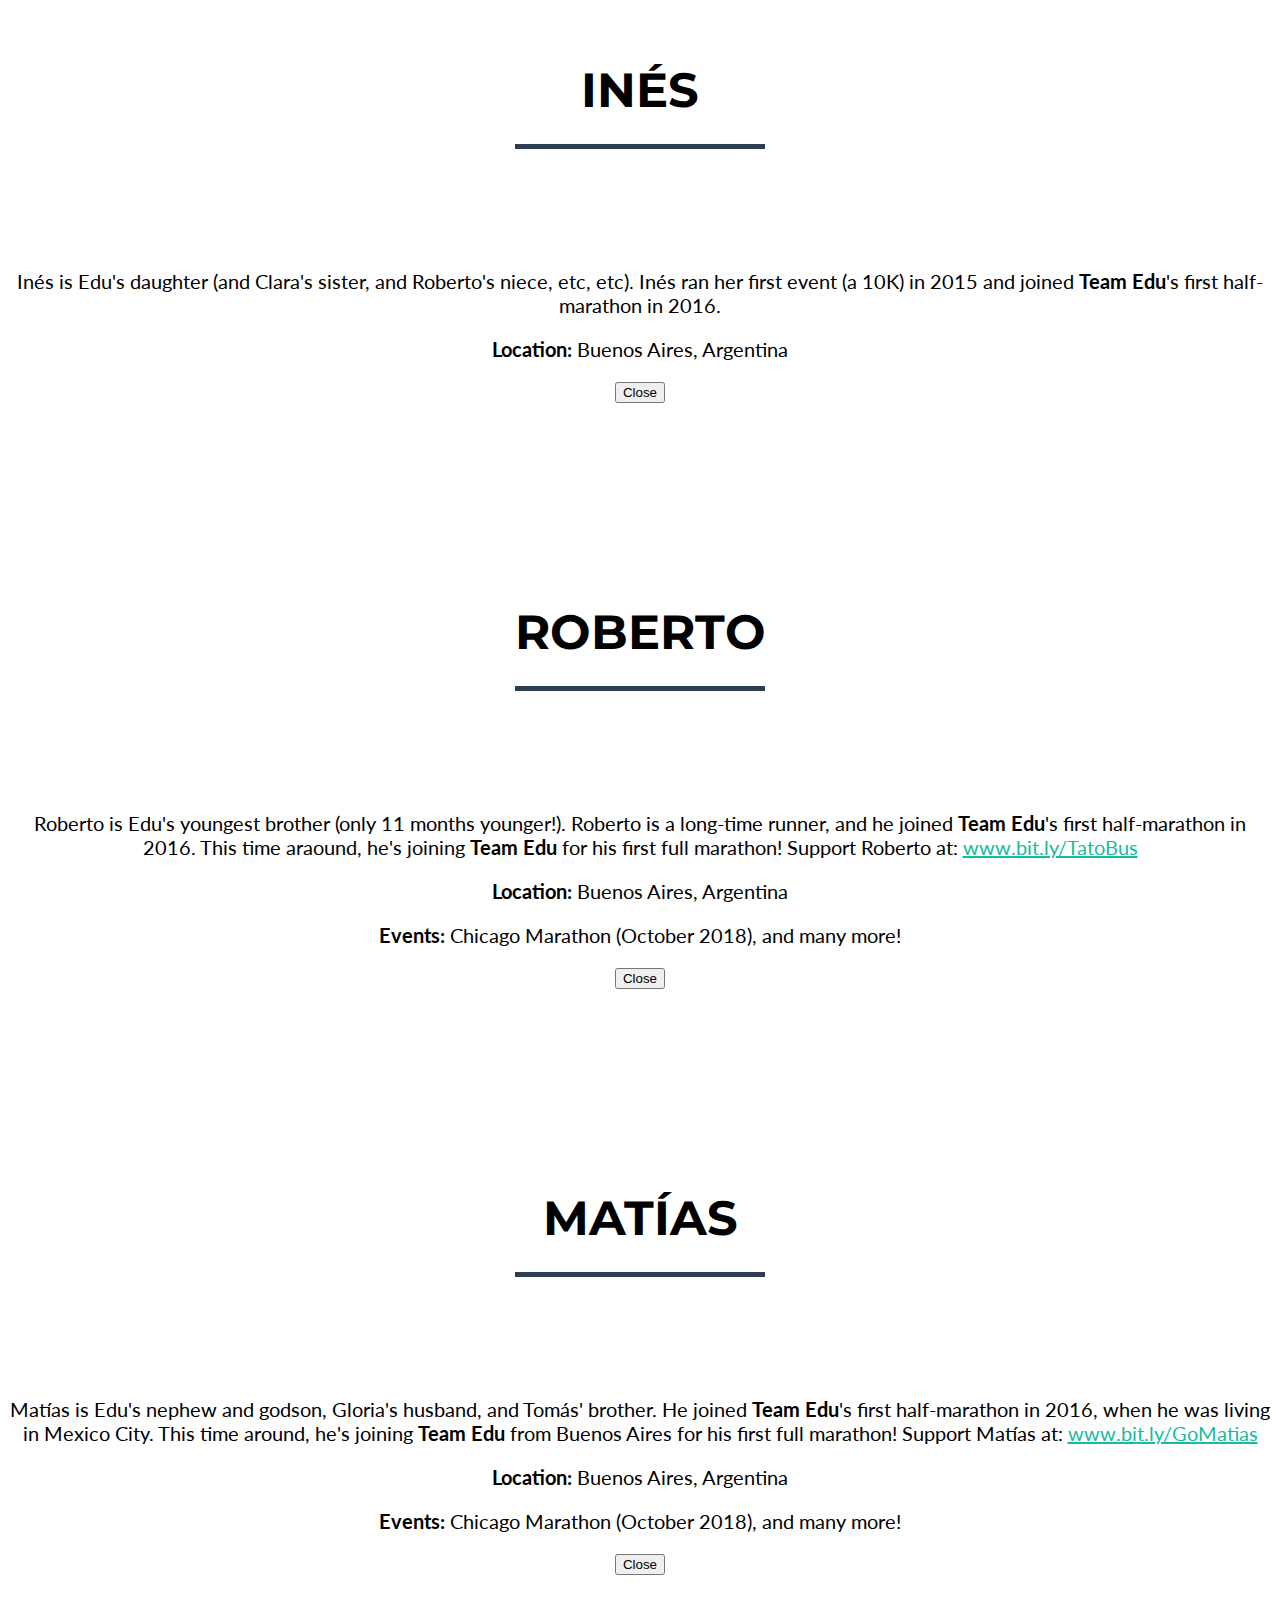
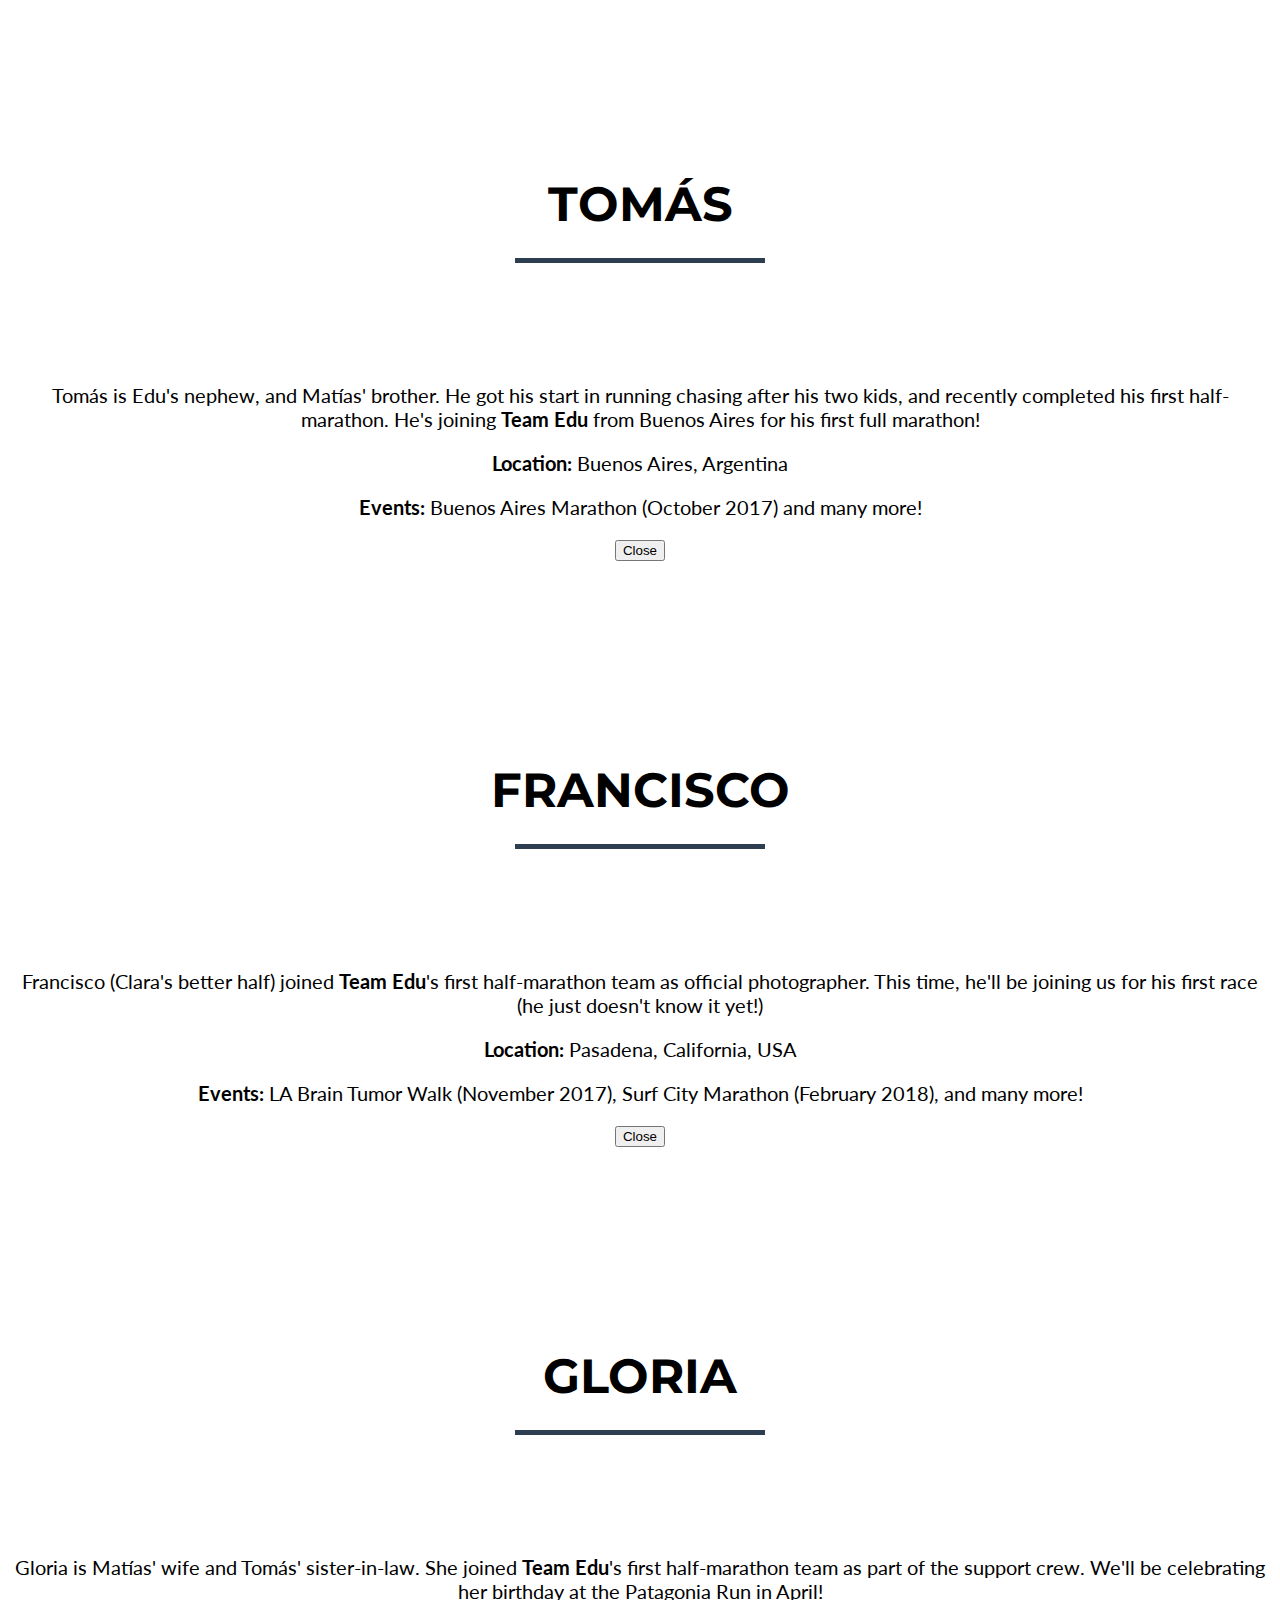
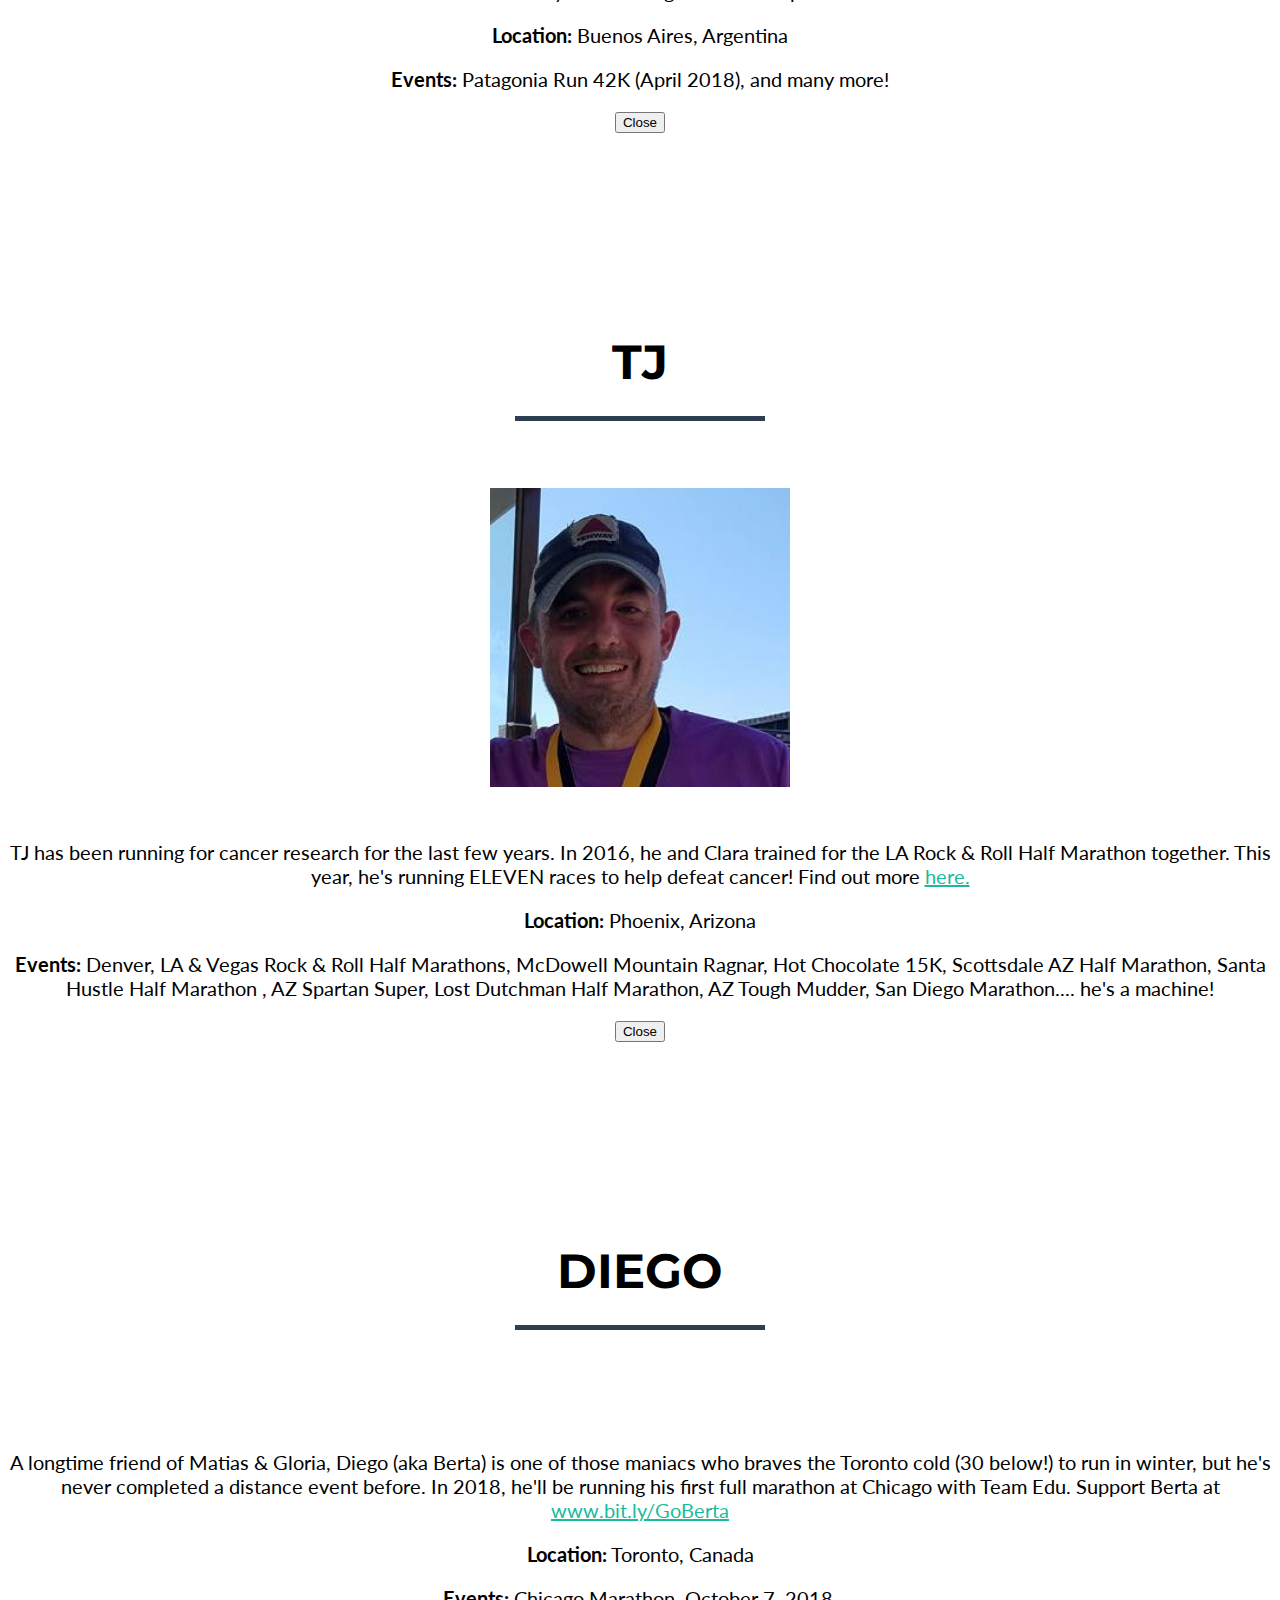
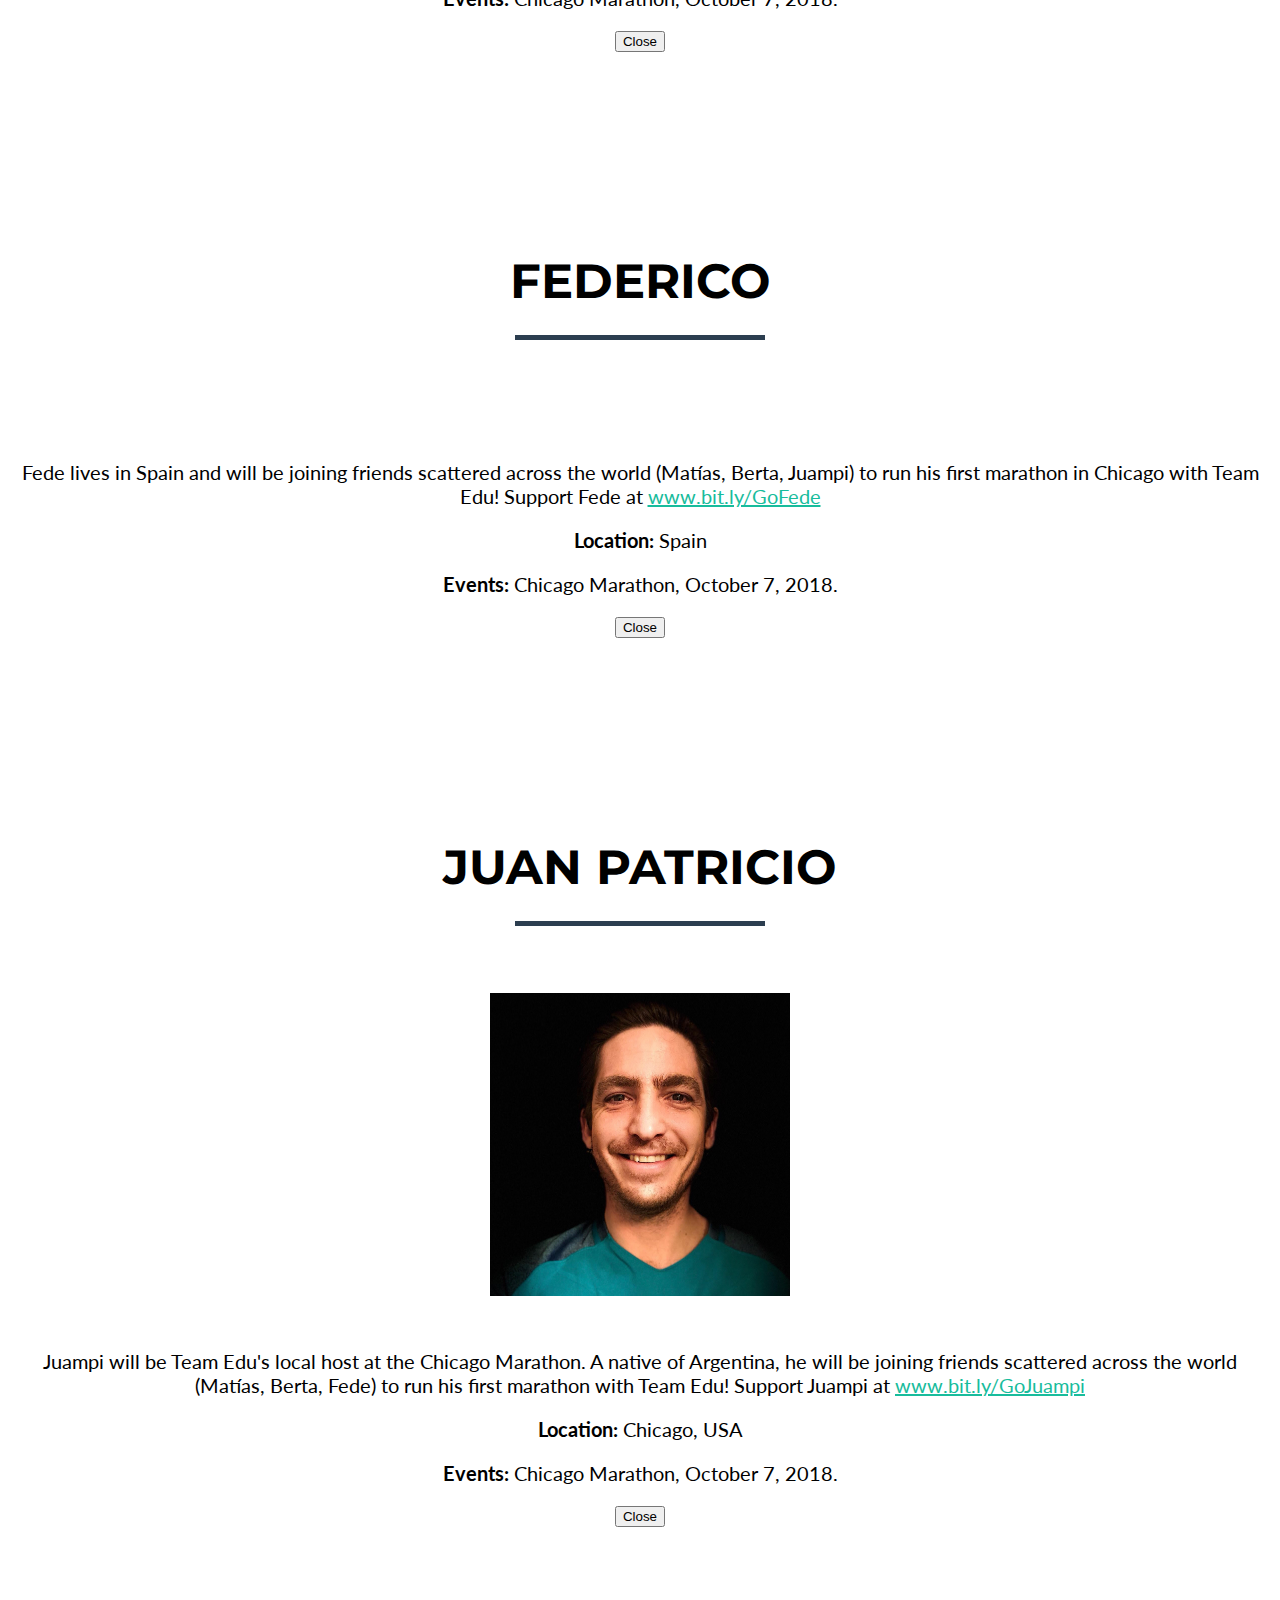
==== commit 226828d2: "Updates funds. Adds 5k post" ====
--- a/index.html
+++ b/index.html
@@ -112,9 +112,9 @@
                 </div>
 
 		<div class="item">
-                    <a href="#"><img src="img/surfcity_banner2.png" /></a>
+                    <a href="#"><img src="img/5k_site.png" /></a>
                     <div class="carousel-caption">
-                        <p>We did it! Team Edu at the Surf City Marathon on Feb. 4th </p>
+                        <p>We did it! Thanks for helping us raise over $5,000 for cancer patients! </p>
                     </div>
 				     </div>
 
@@ -126,13 +126,13 @@
 						<div class="pbar-goal">Towards our $100K Goal!</div>
 						<div class="progress">
 						  <div class="progress-bar progress-bar-warning progress-bar-striped active" role="progressbar" aria-valuenow="2"
-						  aria-valuemin="0" aria-valuemax="100" style="width:4.8%">
-							4.8%
+						  aria-valuemin="0" aria-valuemax="100" style="width:5.8%">
+							5.8%
 						  </div>
 						</div>
 					</div>
                     <div class="carousel-caption">
-                        <p>Thank you for helping us raise <br/>$4,847.85 <br/>to this date!</p>
+                        <p>Thank you for helping us raise <br/>$5.837.85 <br/>to this date!</p>
                     </div>
                 </div>
             </div>
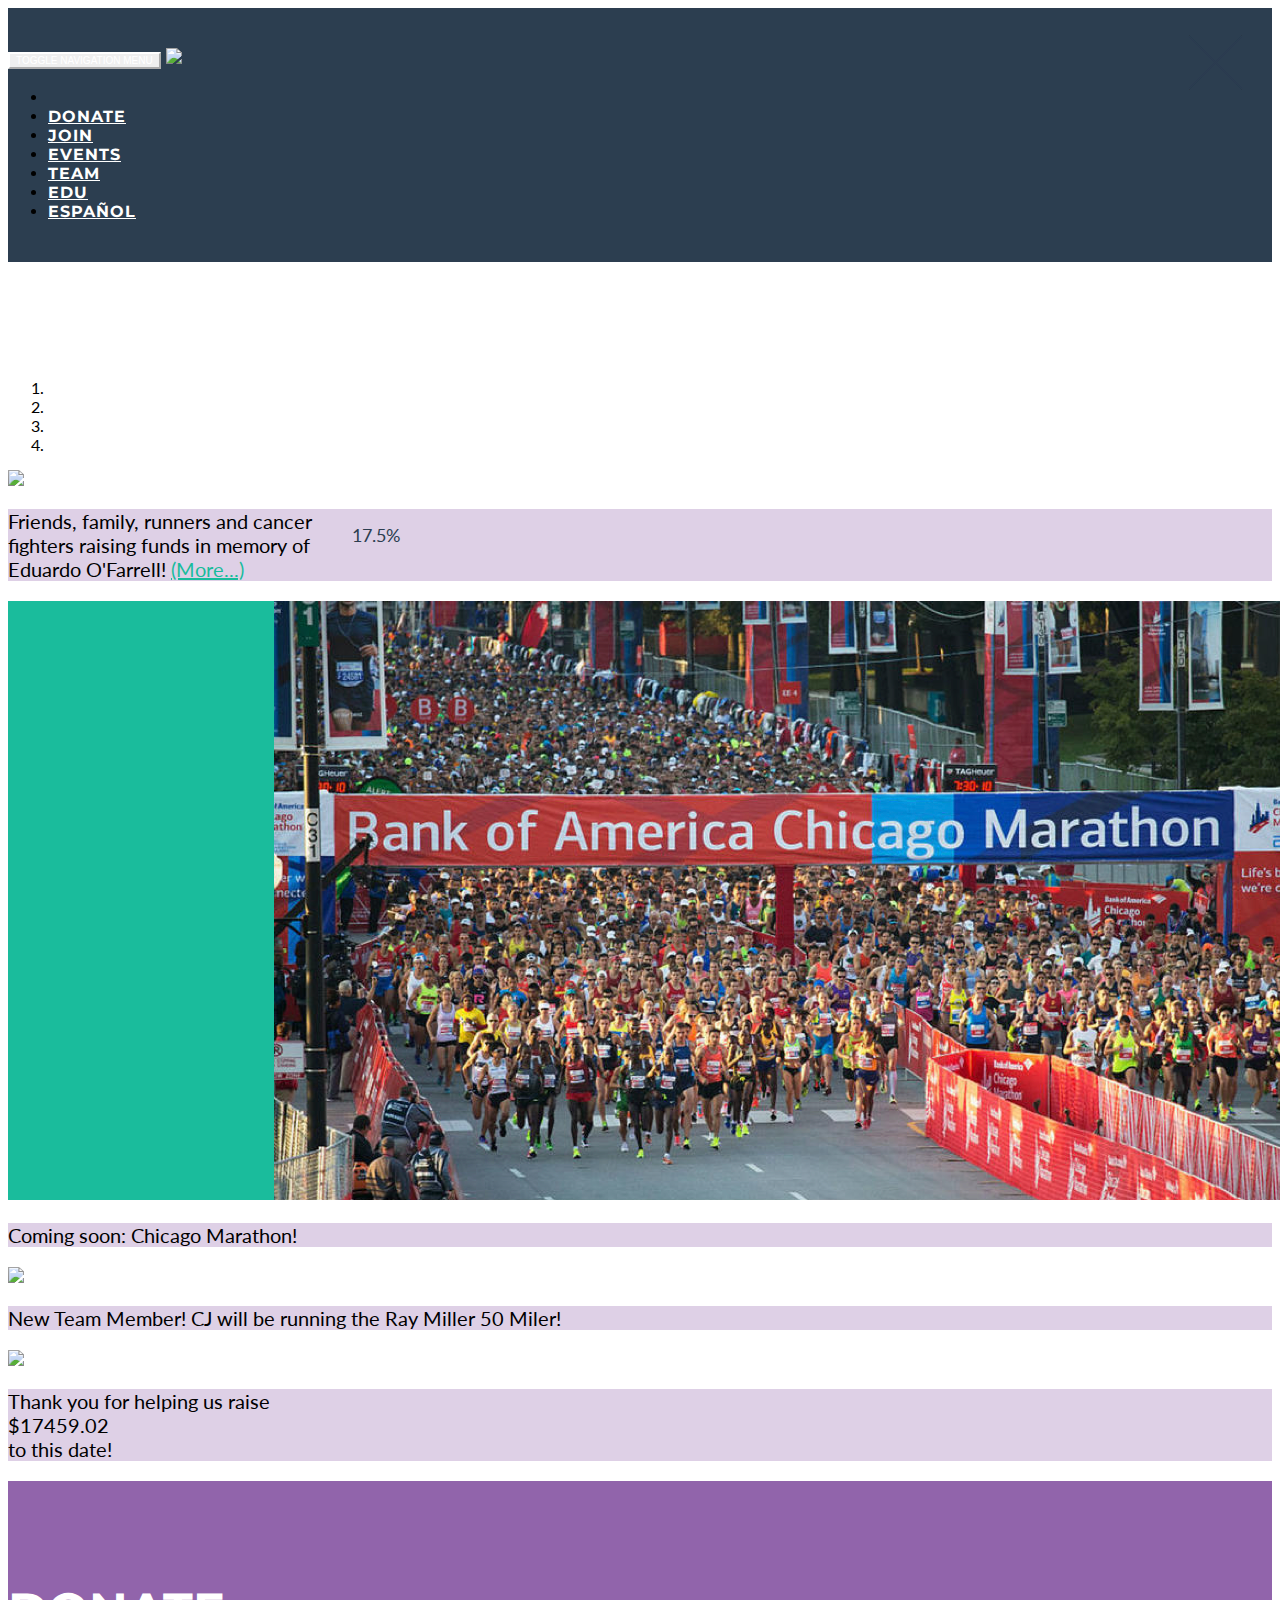
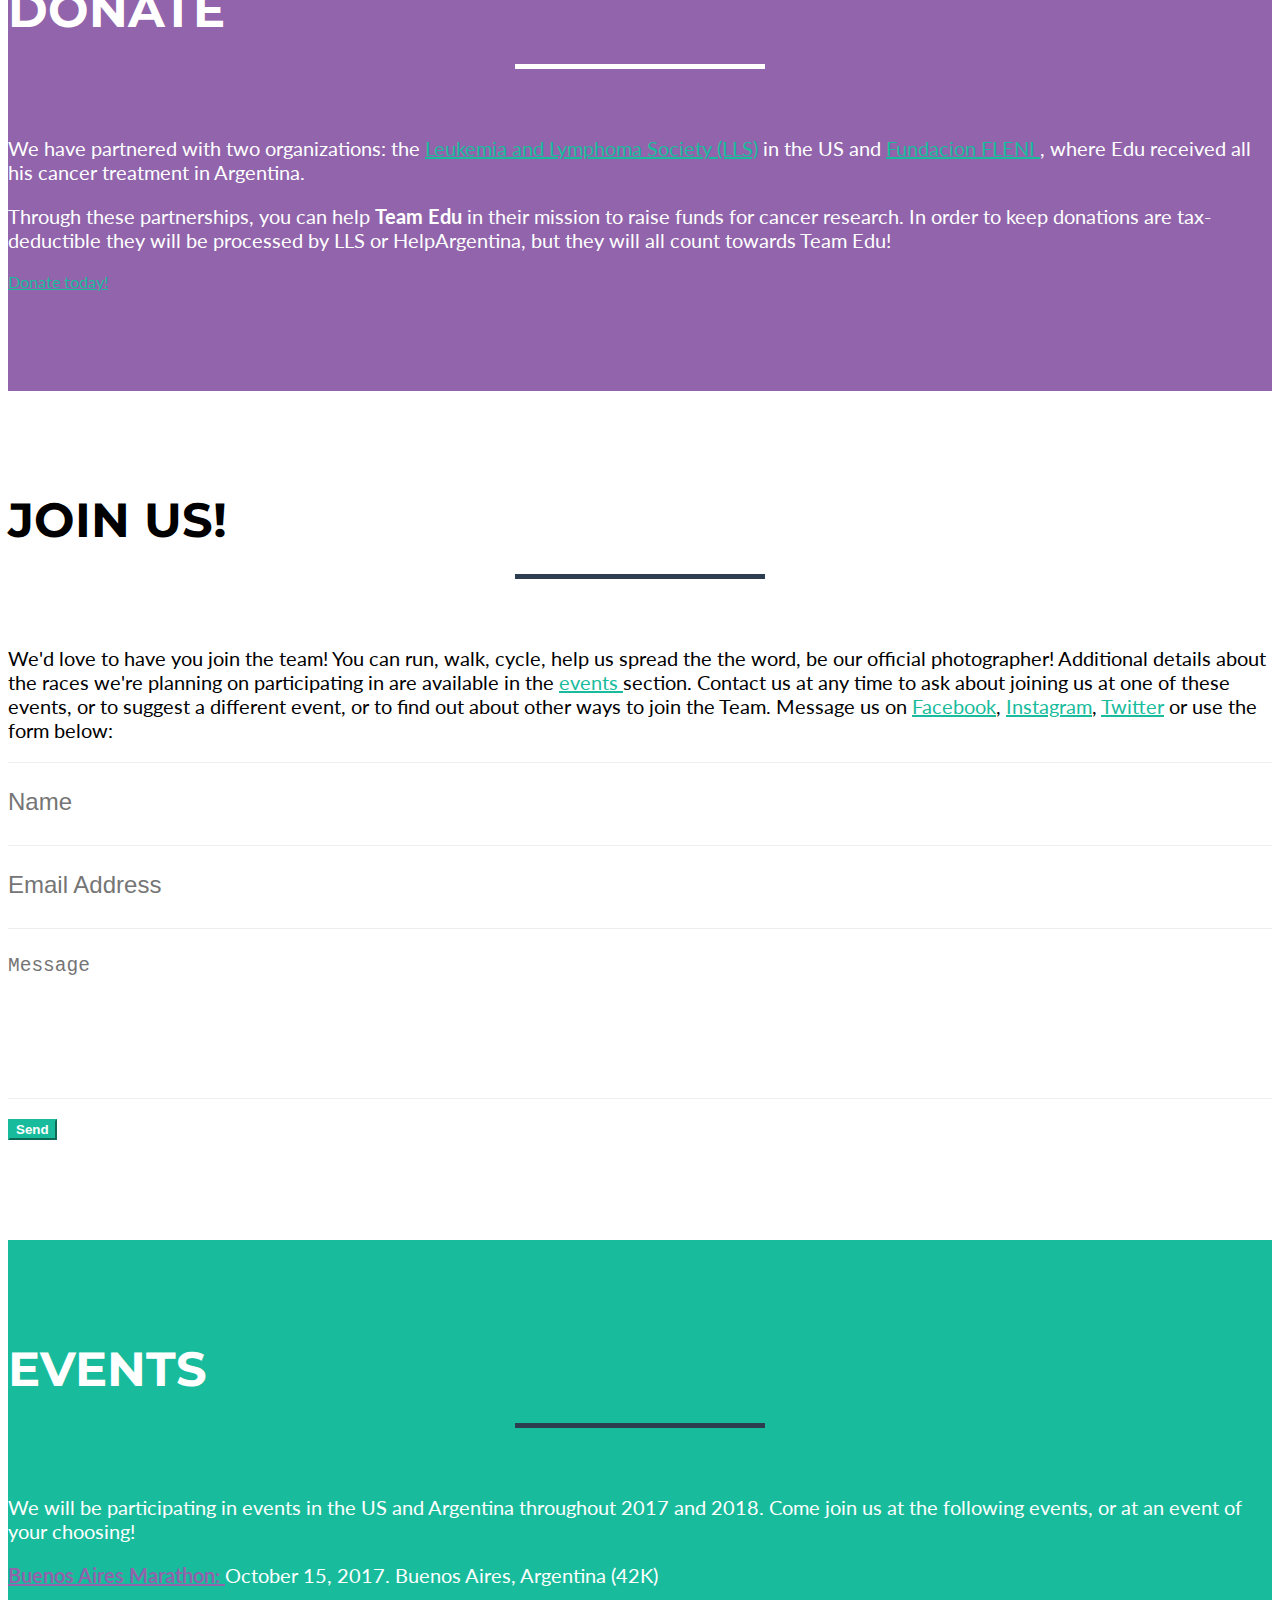
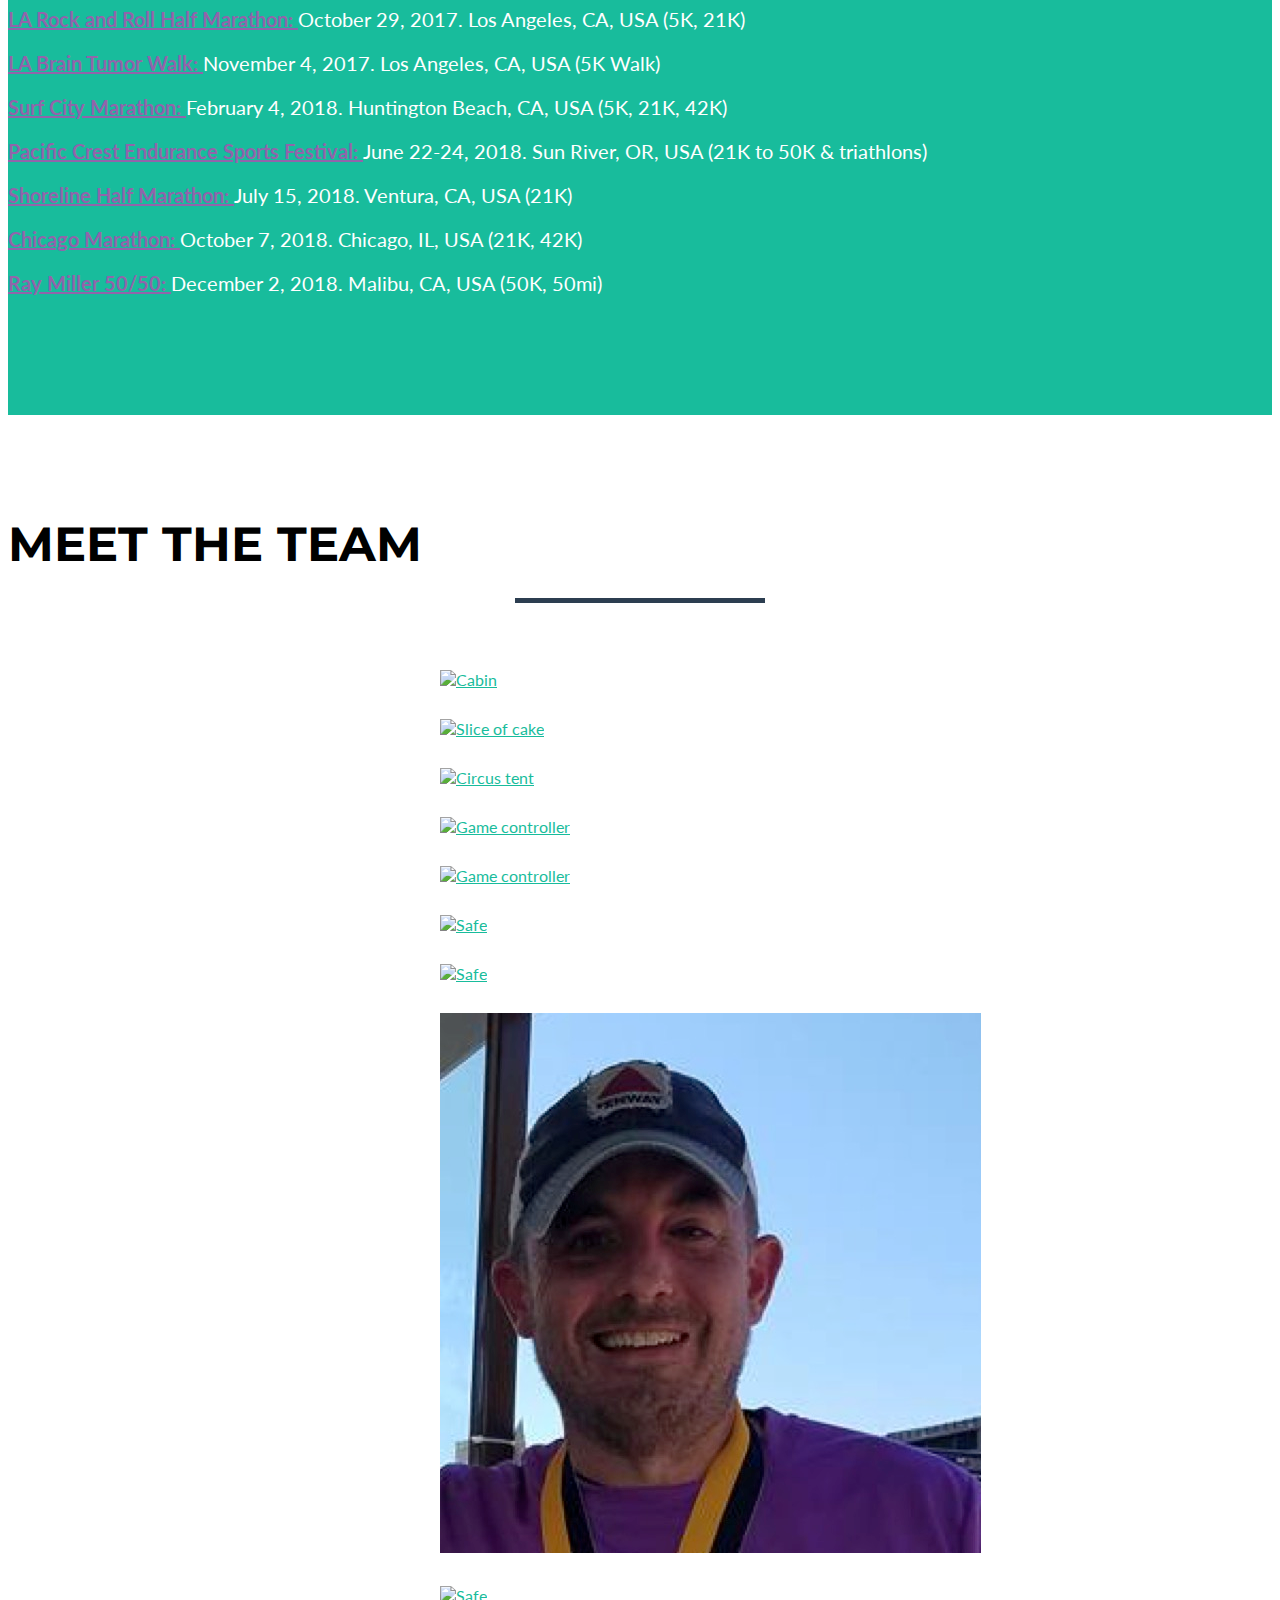
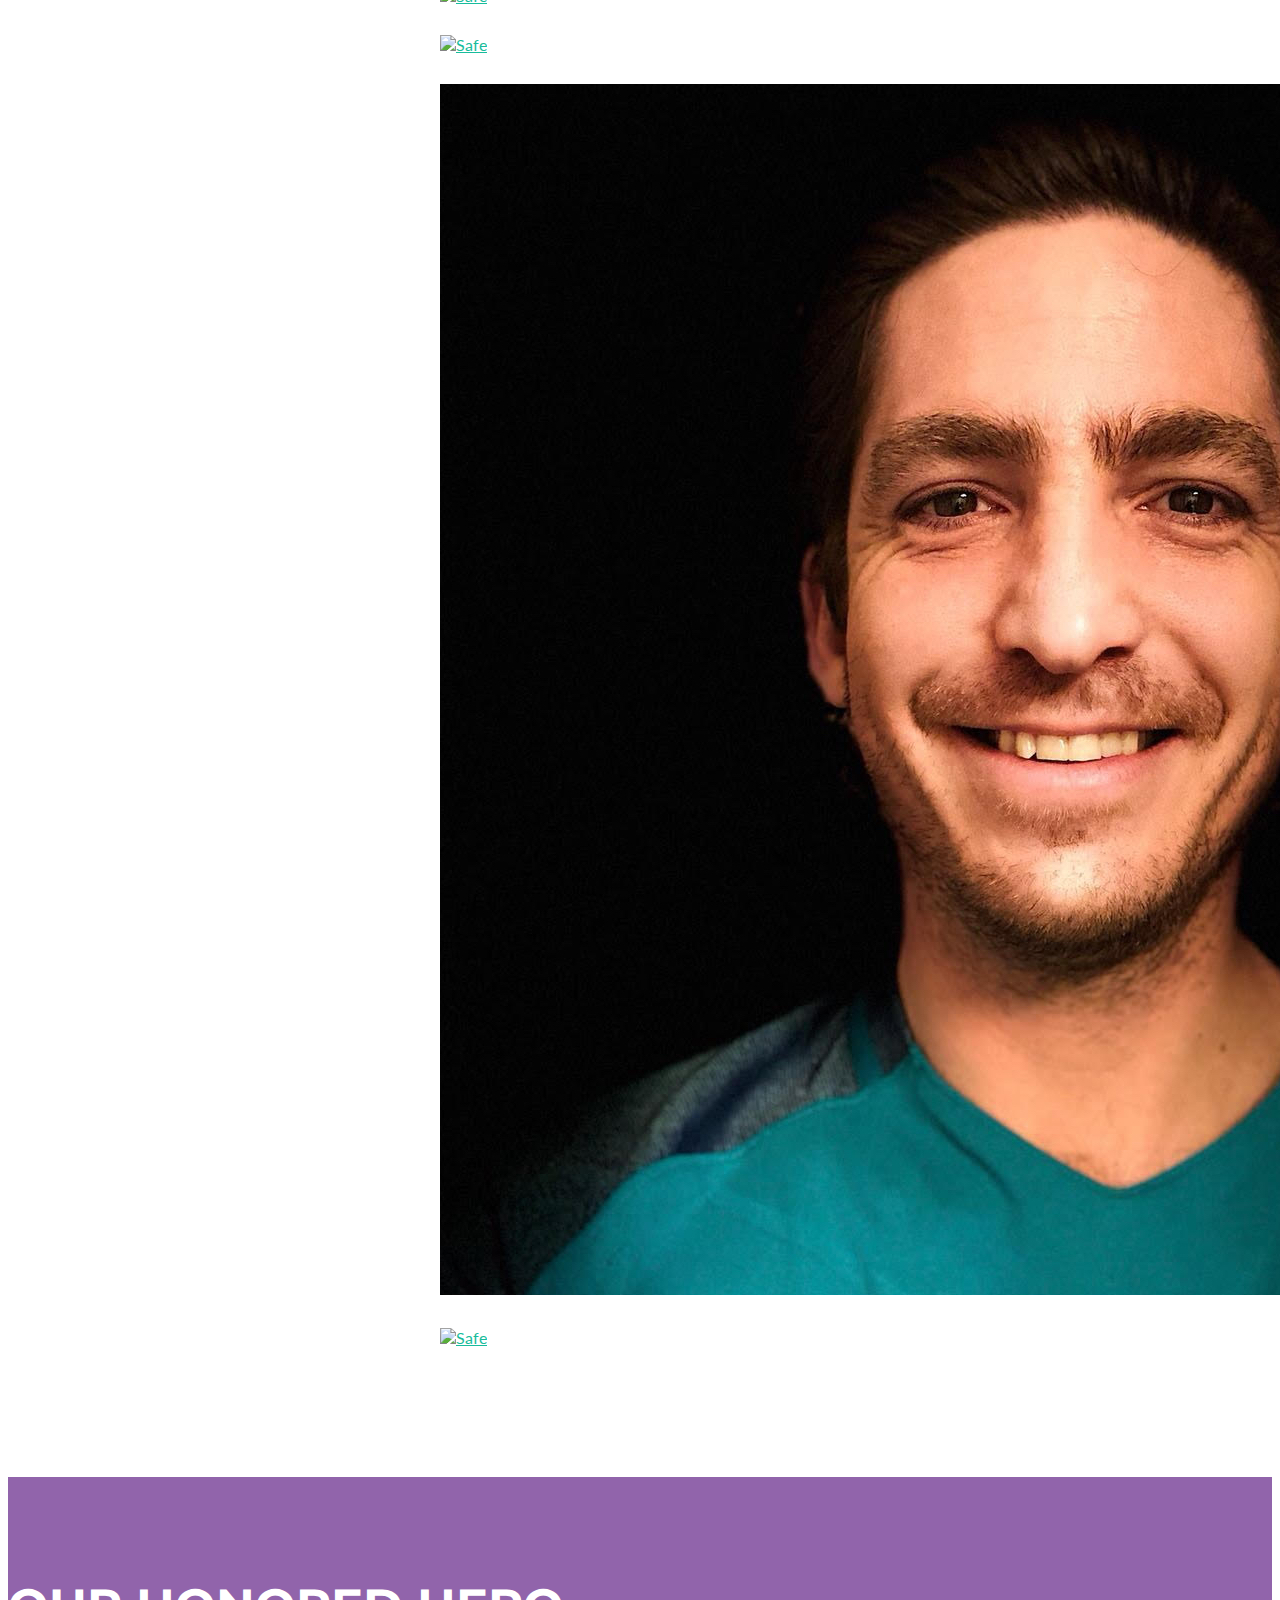
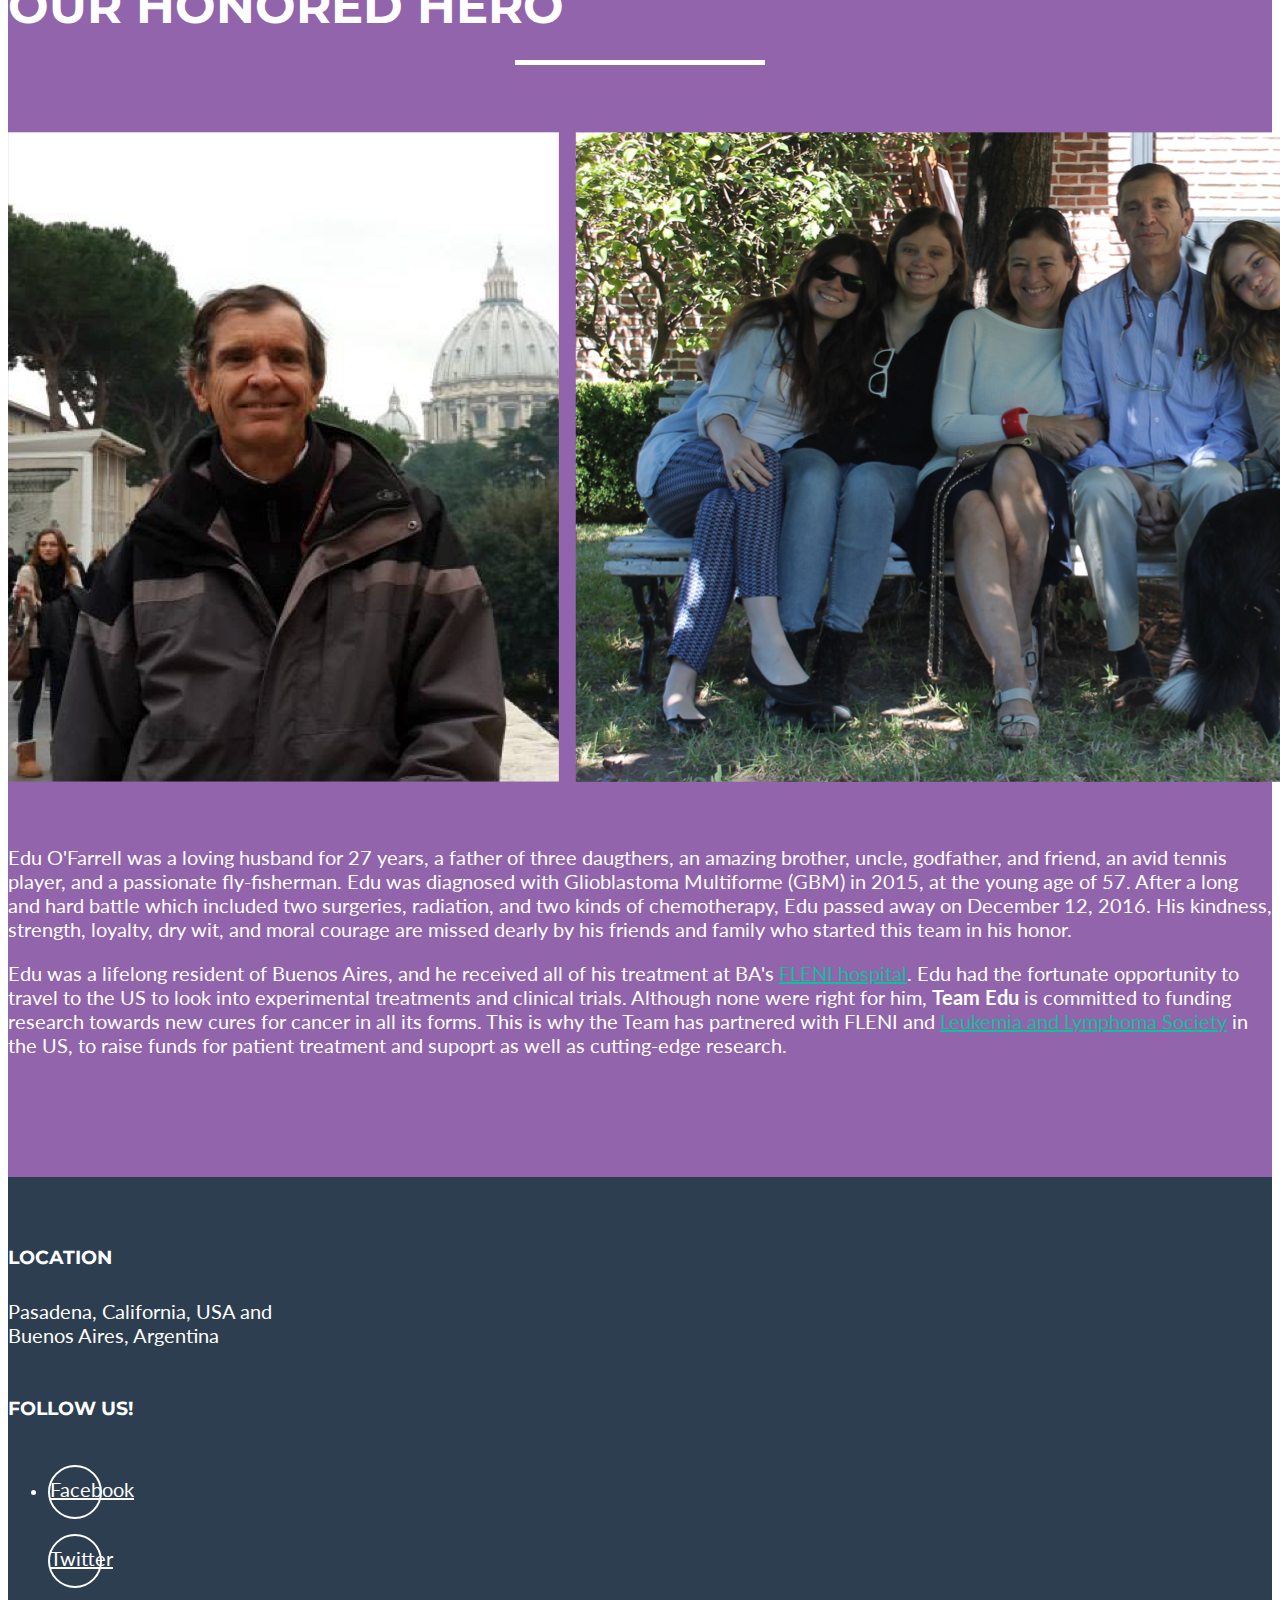
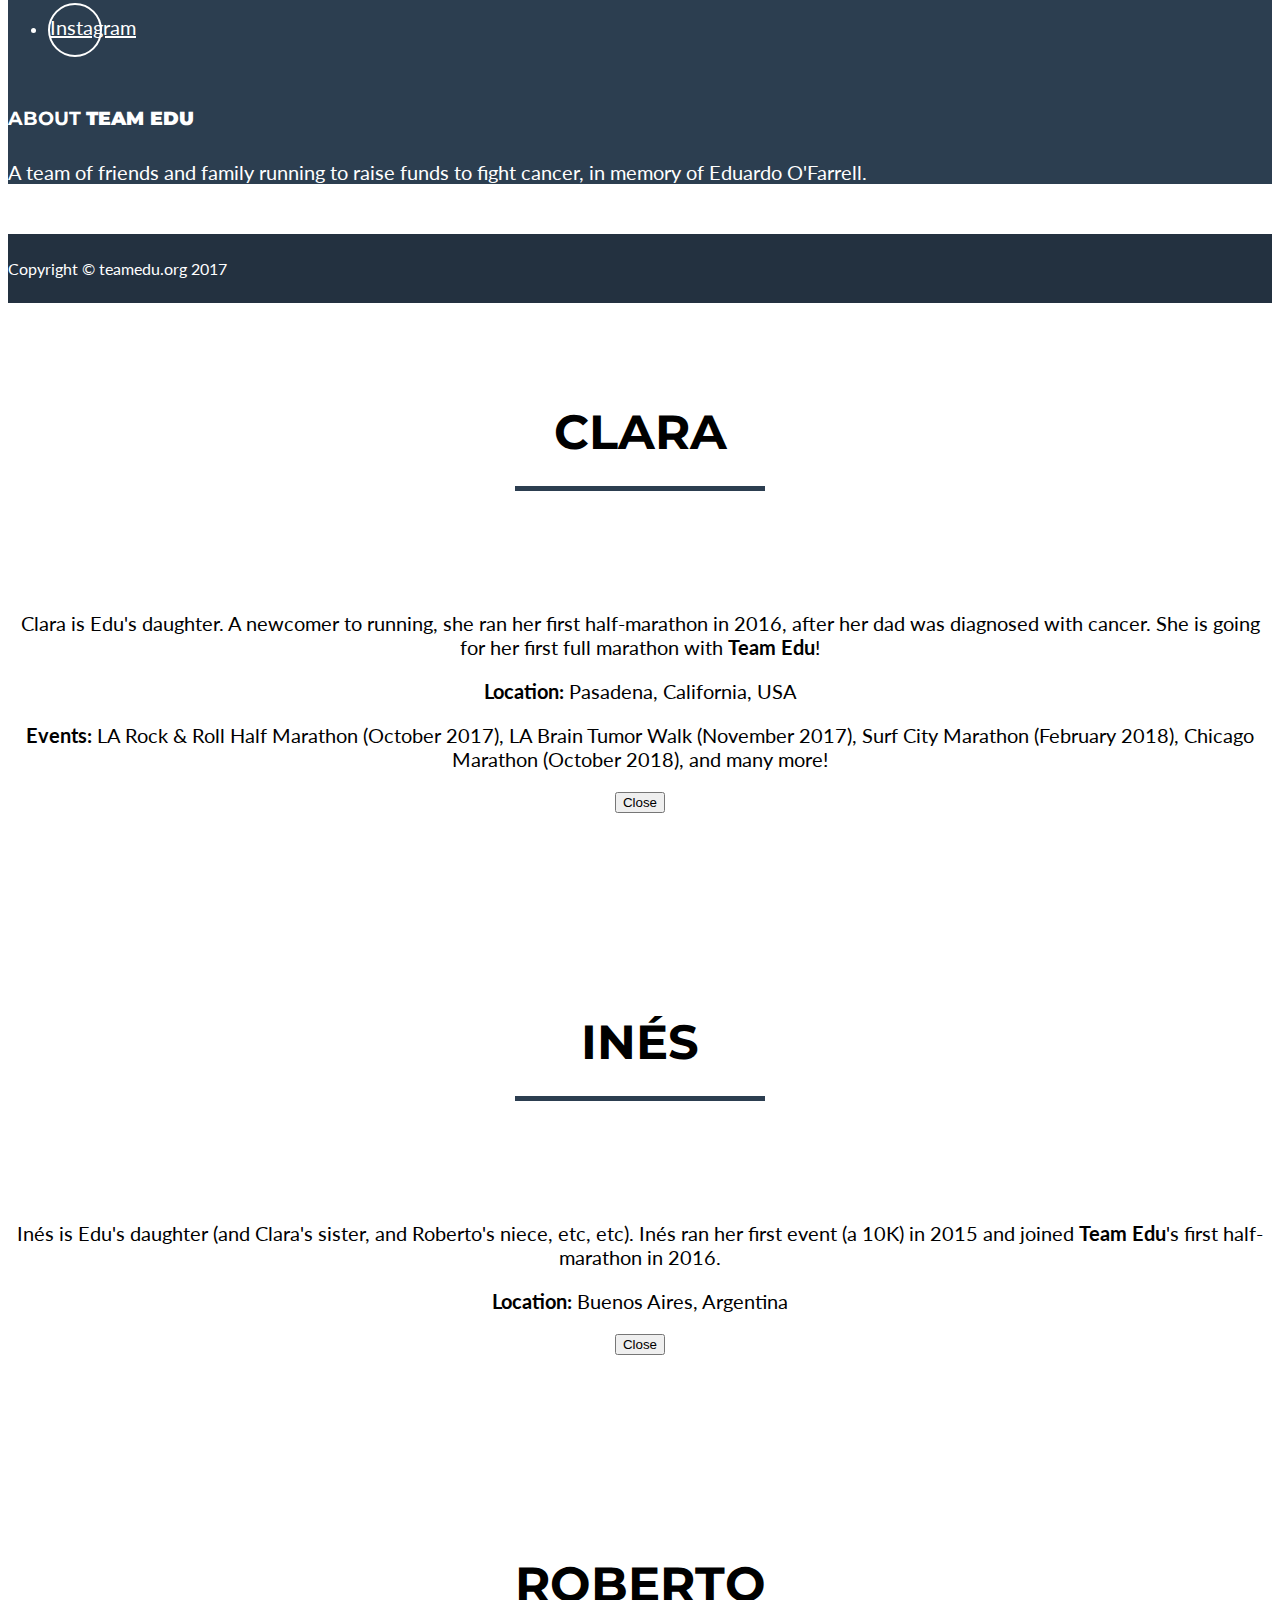
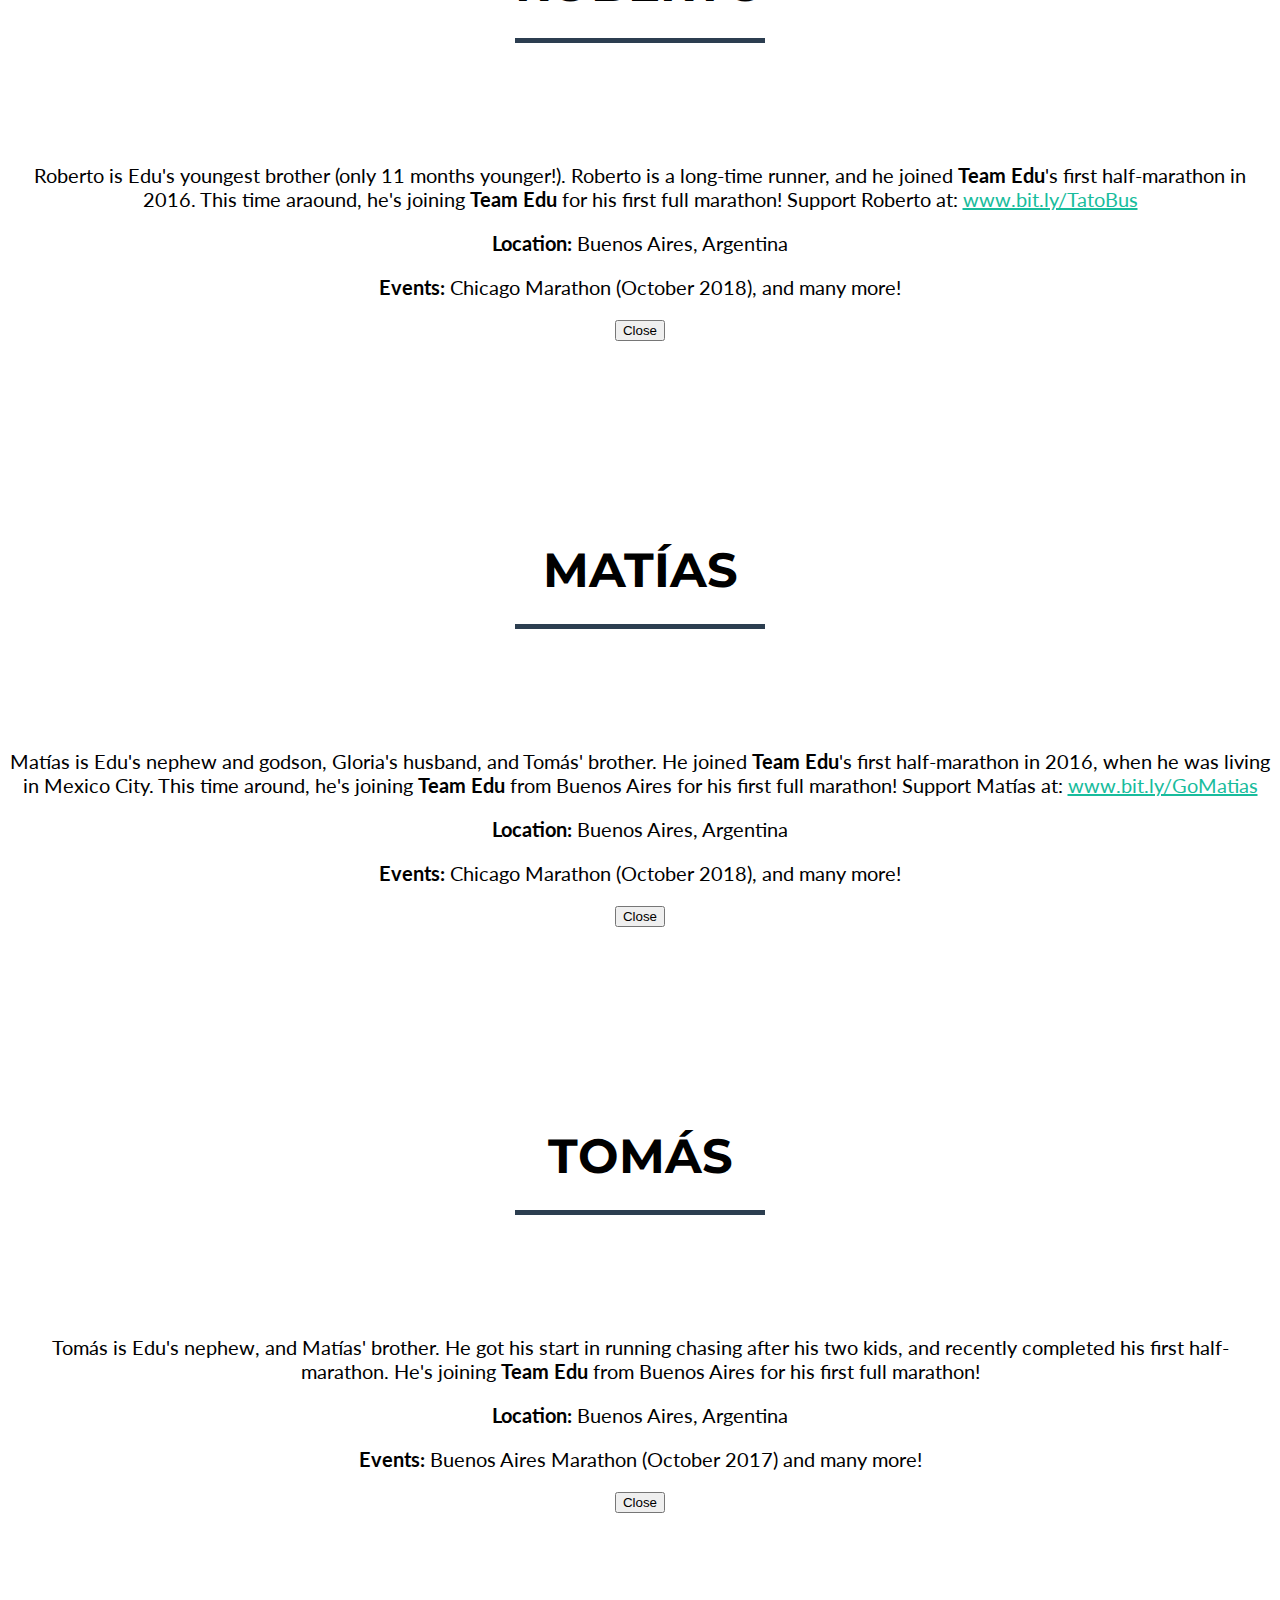
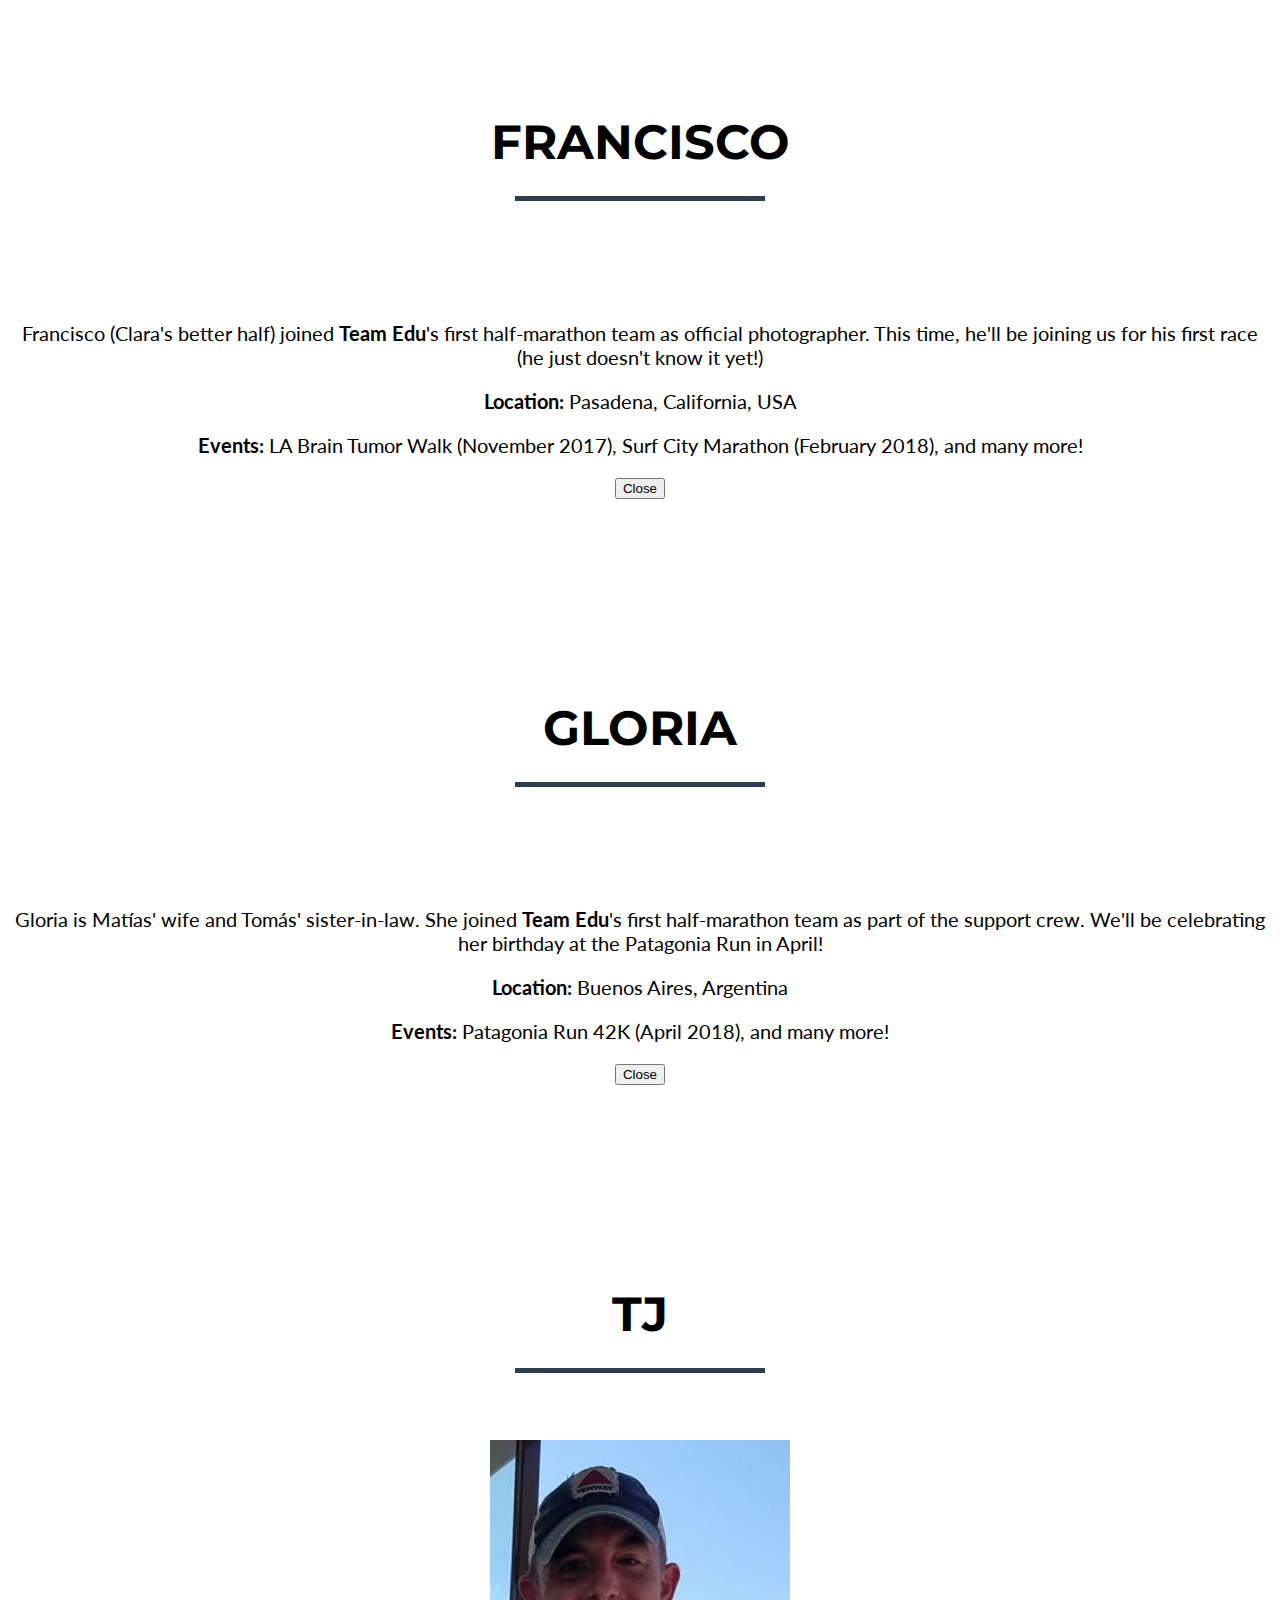
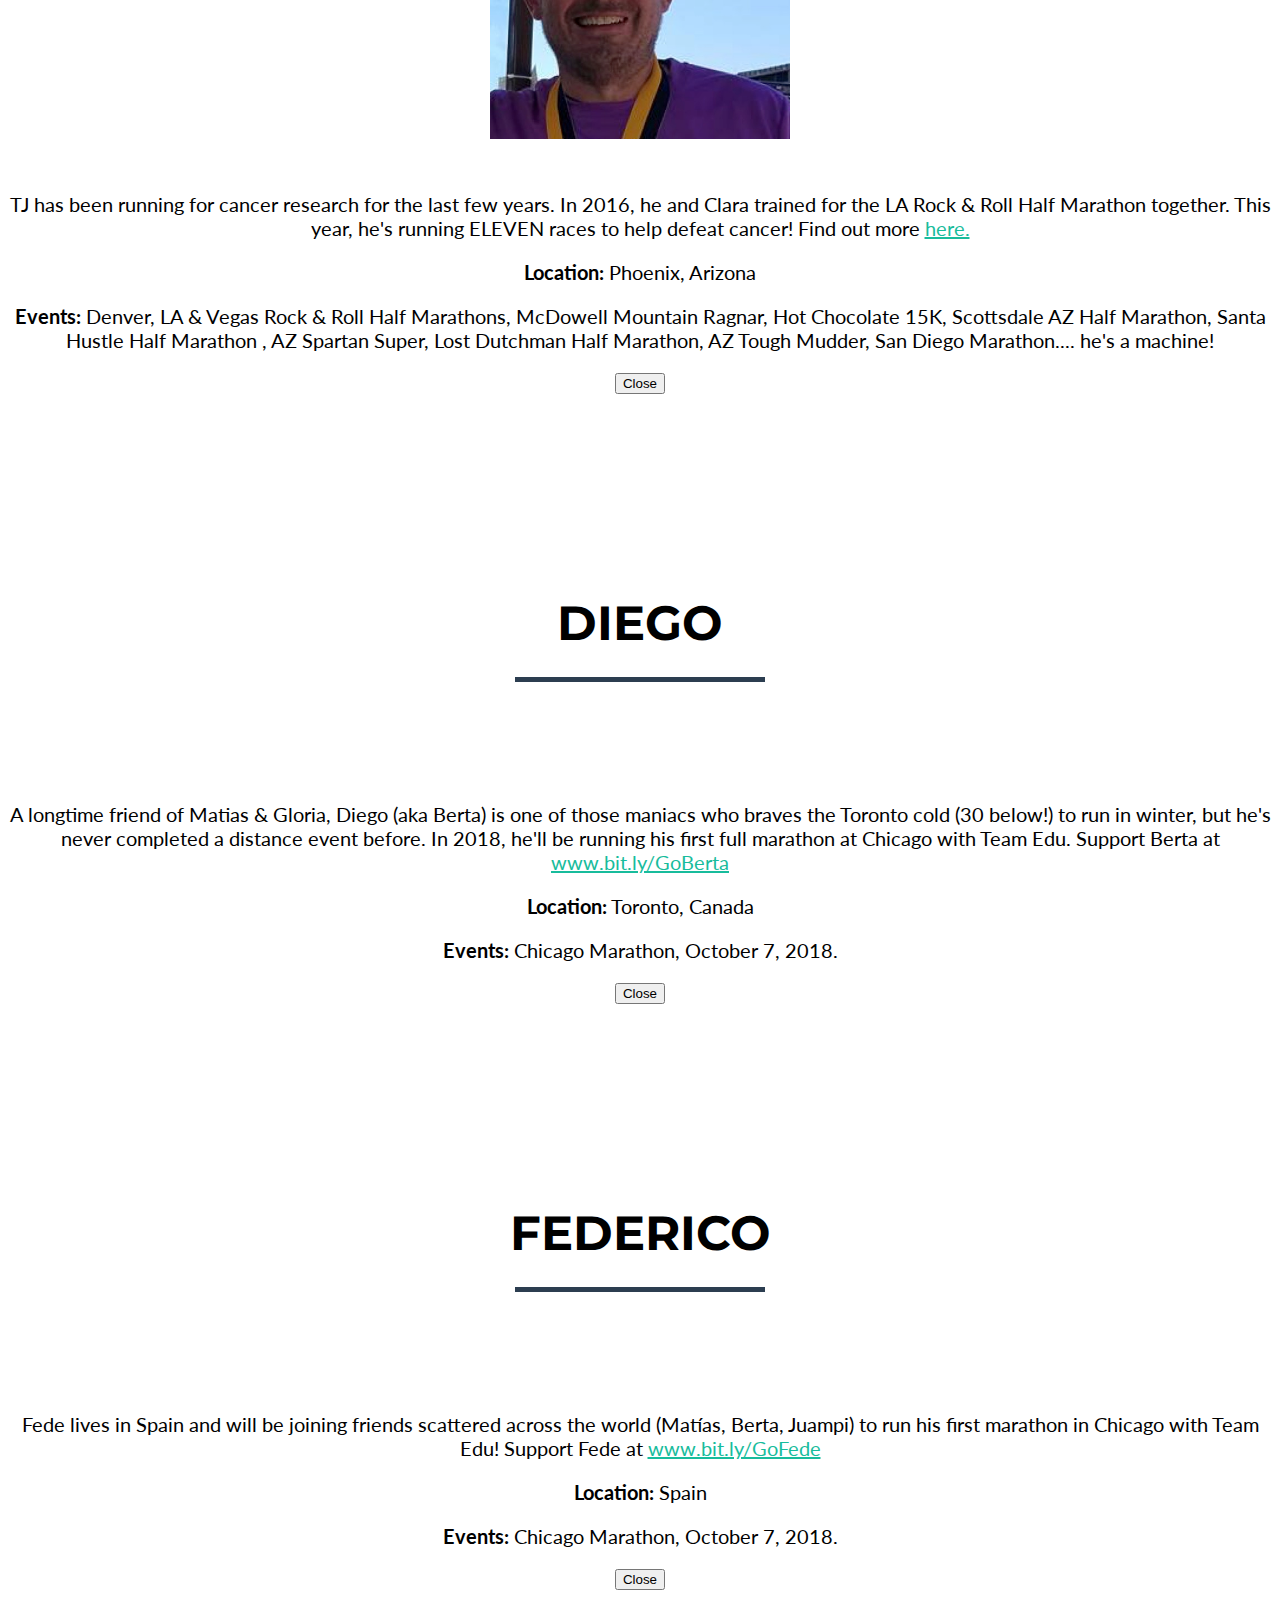
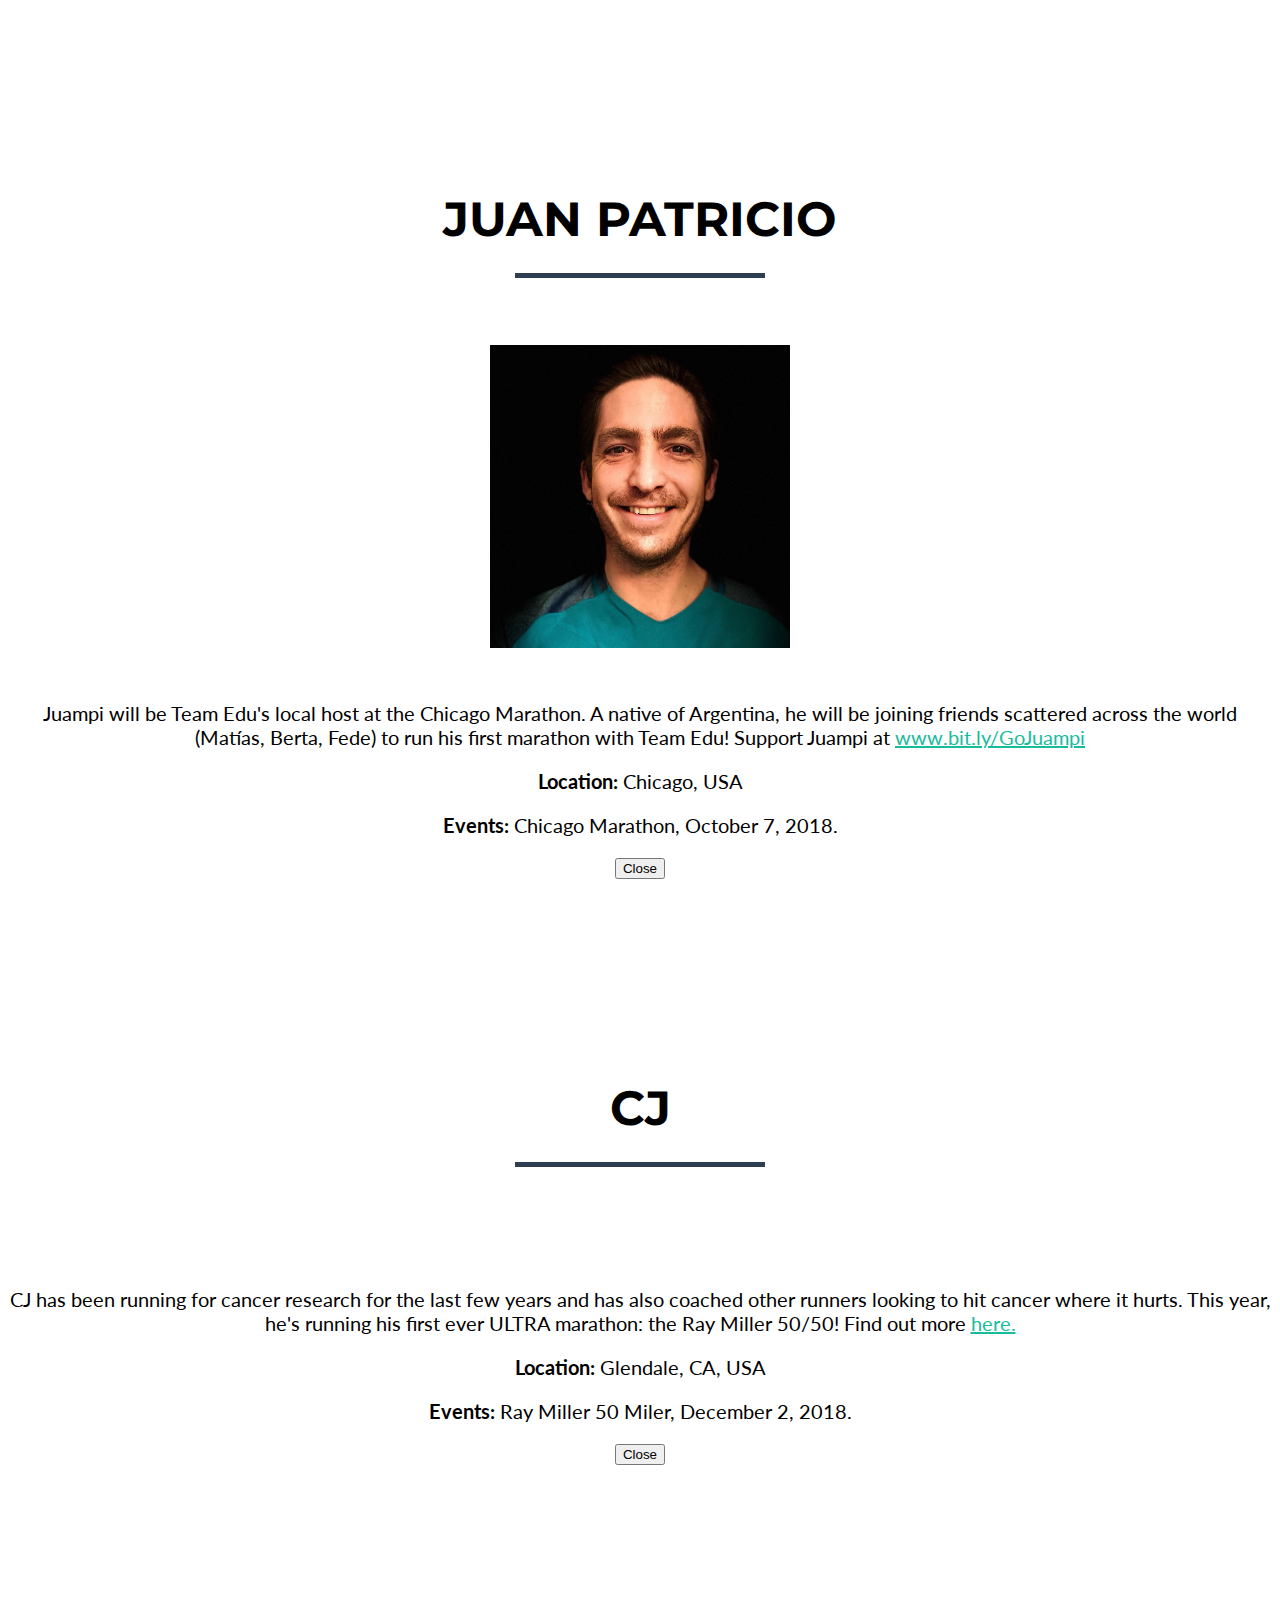
==== commit 6c8a65c5: "removes LLS donate link. updates fundraising totals. chicago banner" ====
--- a/index.html
+++ b/index.html
@@ -103,36 +103,33 @@
                     </div>
                 </div>
 
-		
+				<div class="item">
+                    <a href="#"><img src="img/chicago_banner2.png" /></a>
+                    <div class="carousel-caption">
+                        <p>Coming soon: Chicago Marathon! </p>
+                    </div>
+                </div>
+
 		<div class="item">
-                    <a href="#"><img src="img/chicago_team.png" /></a>
+                    <a href="#"><img src="img/cj_web.png" /></a>
                     <div class="carousel-caption">
-                        <p>New Team Members for Chicago! Welcome Berta, Juampi & Fede! </p>
-                    </div>
-                </div>
-
-		<div class="item">
-                    <a href="#"><img src="img/5k_site.png" /></a>
-                    <div class="carousel-caption">
-                        <p>We did it! Thanks for helping us raise over $5,000 for cancer patients! </p>
+                        <p>New Team Member! CJ will be running the Ray Miller 50 Miler! </p>
                     </div>
 				     </div>
-
-				     
-		
+				
                 <div class="item">
                     <a href="#"><img src="img/slide-pbar-01.png" /></a>
 					<div id="pbar-container">
 						<div class="pbar-goal">Towards our $100K Goal!</div>
 						<div class="progress">
 						  <div class="progress-bar progress-bar-warning progress-bar-striped active" role="progressbar" aria-valuenow="2"
-						  aria-valuemin="0" aria-valuemax="100" style="width:5.8%">
-							5.8%
+						  aria-valuemin="0" aria-valuemax="100" style="width:17.5%">
+							17.5%
 						  </div>
 						</div>
 					</div>
                     <div class="carousel-caption">
-                        <p>Thank you for helping us raise <br/>$5.837.85 <br/>to this date!</p>
+                        <p>Thank you for helping us raise <br/>$17459.02 <br/>to this date!</p>
                     </div>
                 </div>
             </div>
@@ -169,18 +166,19 @@
 		
             </div>
             <div class="row">
+	      <!-- 
                 <div class="col-lg-4 col-lg-offset-2 text-center">
                     <a href="http://bit.ly/2C8KvkS" class="btn btn-info btn-lg">
                         Donate </br>
                         Through LLS    
                     </a>
                 </div>
-                <div class="col-lg-4 text-center">
+		-->
+                 <div class="col-lg-12 text-center"> 
                     <a href="https://bit.ly/HelpArgentina_en" class="btn btn-info btn-lg">
-                        Donate </br>
-                        Through FLENI
-                    </a>
-                </div>
+                        Donate today!
+                    </a>
+               </div> 
             </div>
         </div>
     </section>
@@ -274,9 +272,10 @@
         <p><a href="http://www.runrocknroll.com/los-angeles/" style="color:#9164AB;"><b>LA Rock and Roll Half Marathon: </b></a> October 29, 2017. Los Angeles, CA, USA (5K, 21K)</p>
         <p><a href="http://events.braintumor.org/los-angeles-brain-tumor-walk/" style="color:#9164AB;"><b>LA Brain Tumor Walk: </b></a> November 4, 2017. Los Angeles, CA, USA (5K Walk)</p>
         <p><a href="http://www.runsurfcity.com/" style="color:#9164AB;"><b>Surf City Marathon: </b></a> February 4, 2018. Huntington Beach, CA, USA (5K, 21K, 42K)</p>
-        <p><a href="http://www.runrocknroll.com/san-diego/" style="color:#9164AB;"><b>San Diego Rock and Roll Marathon: </b></a> June 3, 2018. San Diego, CA, USA (21K, 42K)</p>
 	<p><a href="http://whyracingevents.com/event/989/" style="color:#9164AB;"><b>Pacific Crest Endurance Sports Festival: </b></a> June 22-24, 2018. Sun River, OR, USA (21K to 50K & triathlons)</p>
+	<p><a href="http://www.shorelinehalf.com" style="color:#9164AB;"><b>Shoreline Half Marathon: </b></a> July 15, 2018. Ventura, CA, USA (21K)</p>
 	<p><a href="http://www.chicagomarathon.com" style="color:#9164AB;"><b>Chicago Marathon: </b></a> October 7, 2018. Chicago, IL, USA (21K, 42K)</p>
+	<p><a href="http://raymiller5050.com" style="color:#9164AB;"><b>Ray Miller 50/50: </b></a> December 2, 2018. Malibu, CA, USA (50K, 50mi)</p>
           </div>
           </div>                          
             </div>
@@ -406,7 +405,17 @@
                         <img src="img/team/juampi_crop.jpg" class="img-responsive" alt="Safe">
                     </a>
                 </div>
-                <div class="col-sm-3 team-item">
+		<div class="col-sm-3 team-item">
+                    <a href="#teamModal14" class="team-link" data-toggle="modal">
+                        <div class="caption">
+                            <div class="caption-content">
+                                <i class="fa fa-search-plus fa-3x"></i>
+                            </div>
+                        </div>
+                        <img src="img/team/cj3.jpg" class="img-responsive" alt="Safe">
+                    </a>
+                </div>
+  <!--              <div class="col-sm-3 team-item">
                     <a href="#teamModal9" class="team-link" data-toggle="modal">
                         <div class="caption">
                             <div class="caption-content">
@@ -427,7 +436,7 @@
                     </a>
                 </div>
             </div>
-        </div>
+        </div>-->
     </section>
 
         <!-- Heroes Section -->
@@ -806,7 +815,33 @@
                 </div>
             </div>
         </div>
-	</div>	
+</div>
+<div class="team-modal modal fade" id="teamModal14" tabindex="-1" role="dialog" aria-hidden="true">
+        <div class="modal-content">
+            <div class="close-modal" data-dismiss="modal">
+                <div class="lr">
+                    <div class="rl">
+                    </div>
+                </div>
+            </div>
+            <div class="container">
+                <div class="row">
+                    <div class="col-lg-8 col-lg-offset-2">
+                        <div class="modal-body">
+                            <h2>CJ</h2>
+                            <hr class="star-primary">
+                            <img src="img/team/cj3.jpg" class="img-responsive img-centered" width="300px" alt="">
+                            <p> CJ has been running for cancer research for the last few years and has also coached other runners looking to hit cancer where it hurts. This year, he's running his first ever ULTRA marathon: the Ray Miller 50/50! Find out more <a href="https://pages.teamintraining.org/calso/t2c19/CFoster"> here.</a> </p>
+			    <p><b>Location:</b> Glendale, CA, USA</p>
+			    <p><b>Events:</b> Ray Miller 50 Miler, December 2, 2018. </p>
+			     </p>
+                            <button id="btnSubmit" type="button" class="btn btn-default" data-dismiss="modal"><i class="fa fa-times"></i> Close</button>
+                        </div>
+                    </div>
+                </div>
+            </div>
+        </div>
+	</div>
     <div class="team-modal modal fade" id="teamModal9" tabindex="-1" role="dialog" aria-hidden="true">
         <div class="modal-content">
             <div class="close-modal" data-dismiss="modal">
